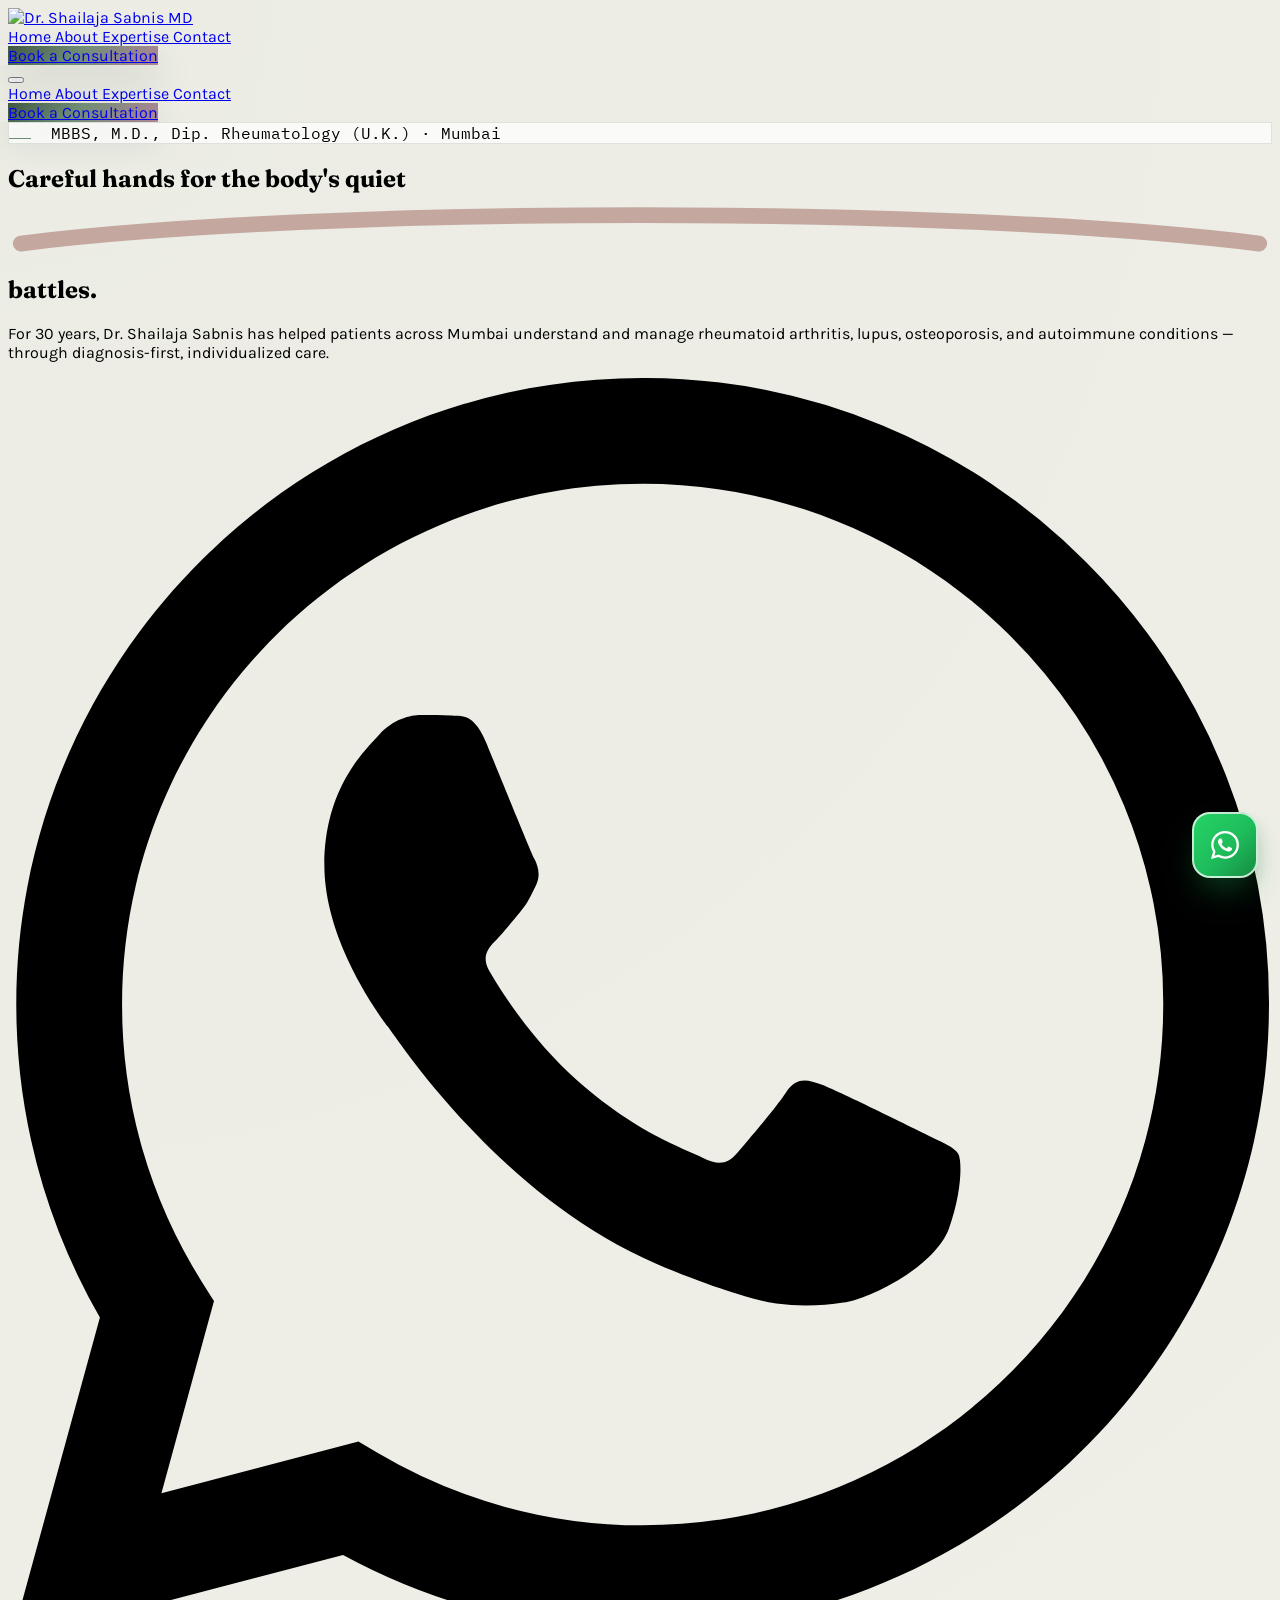
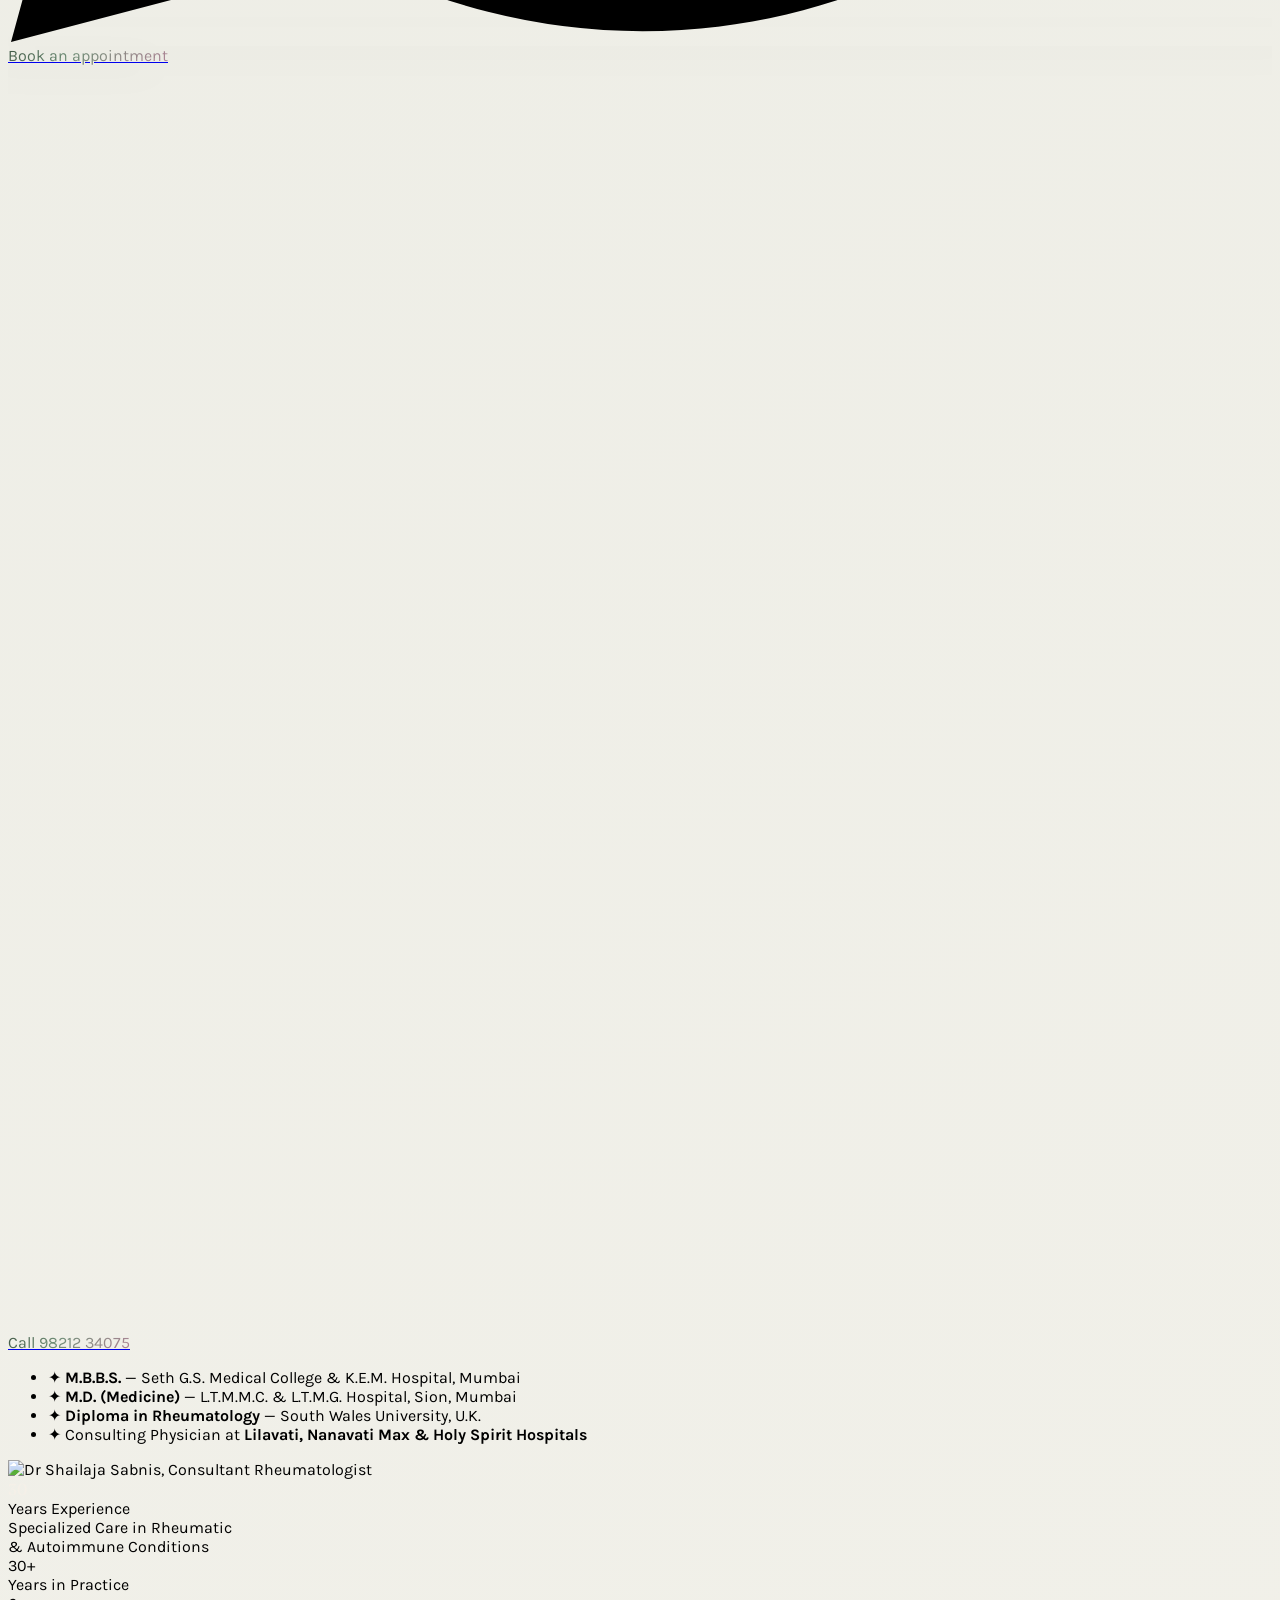
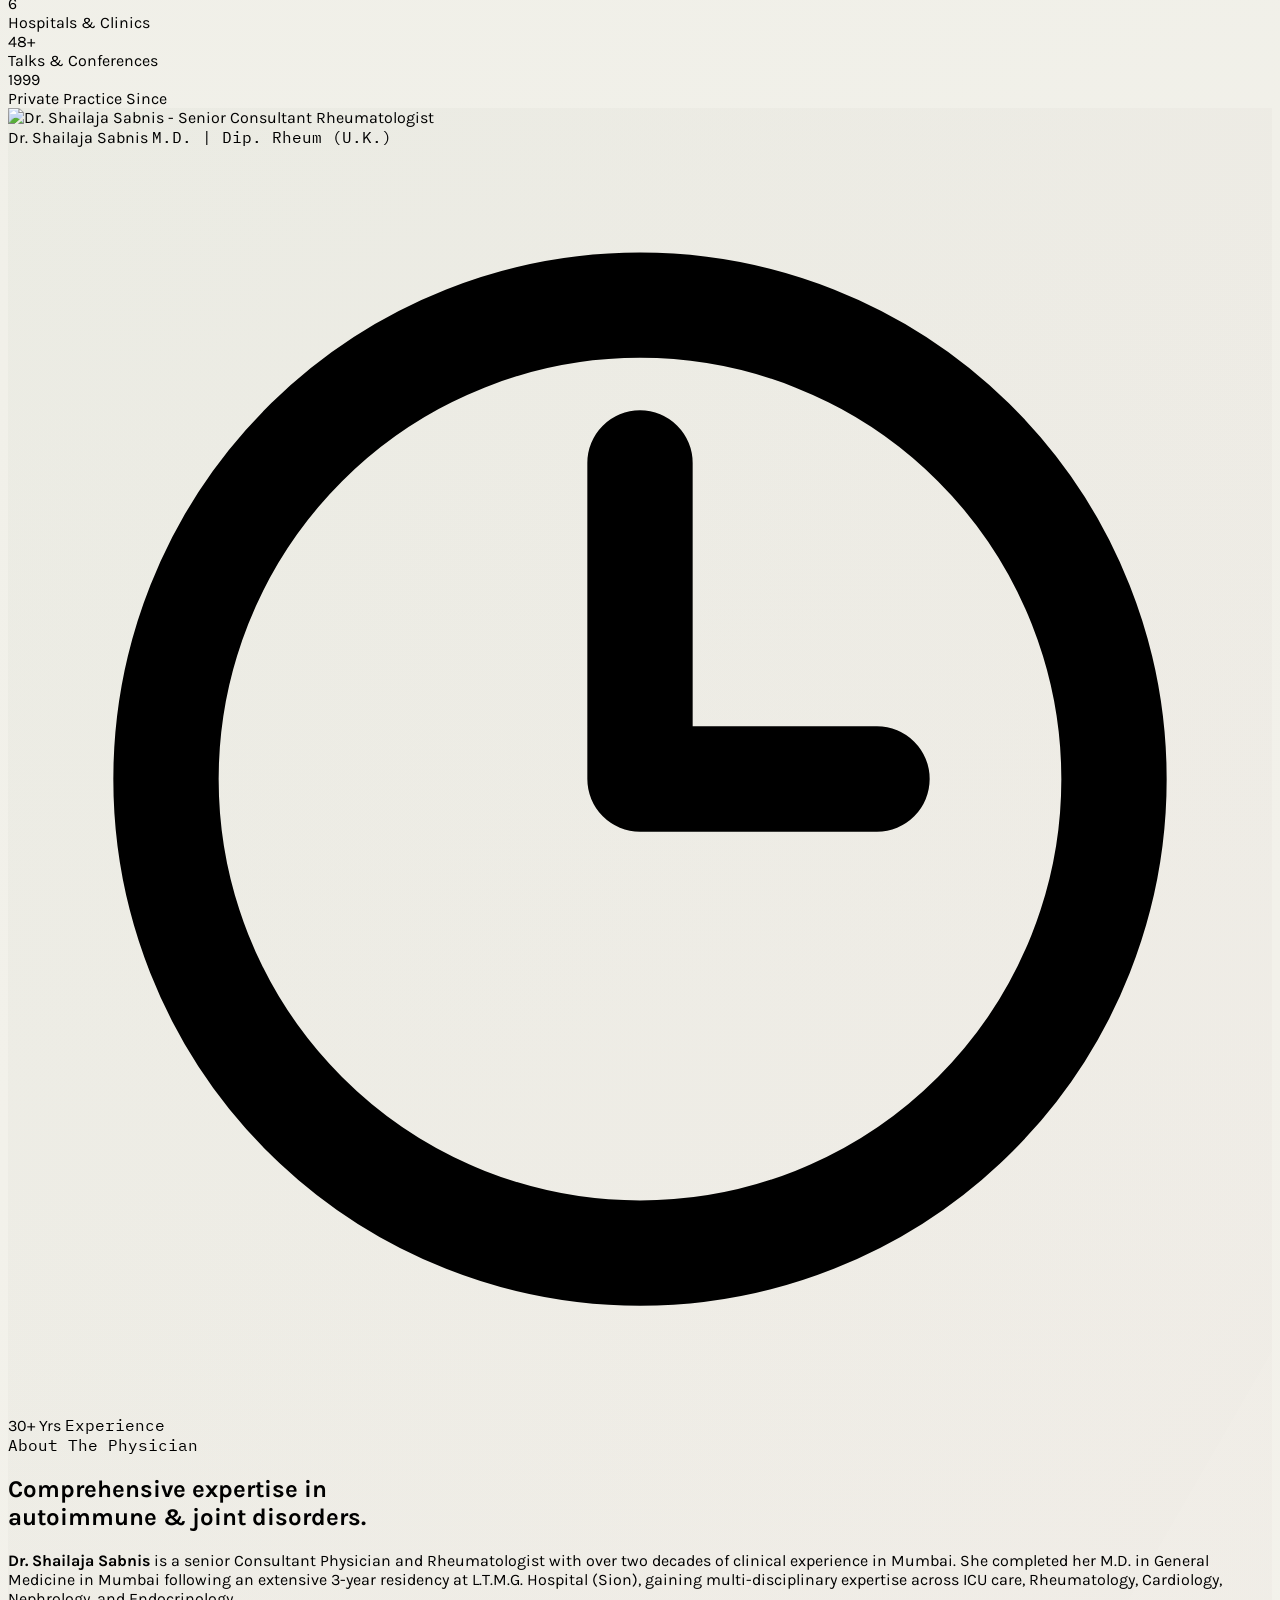
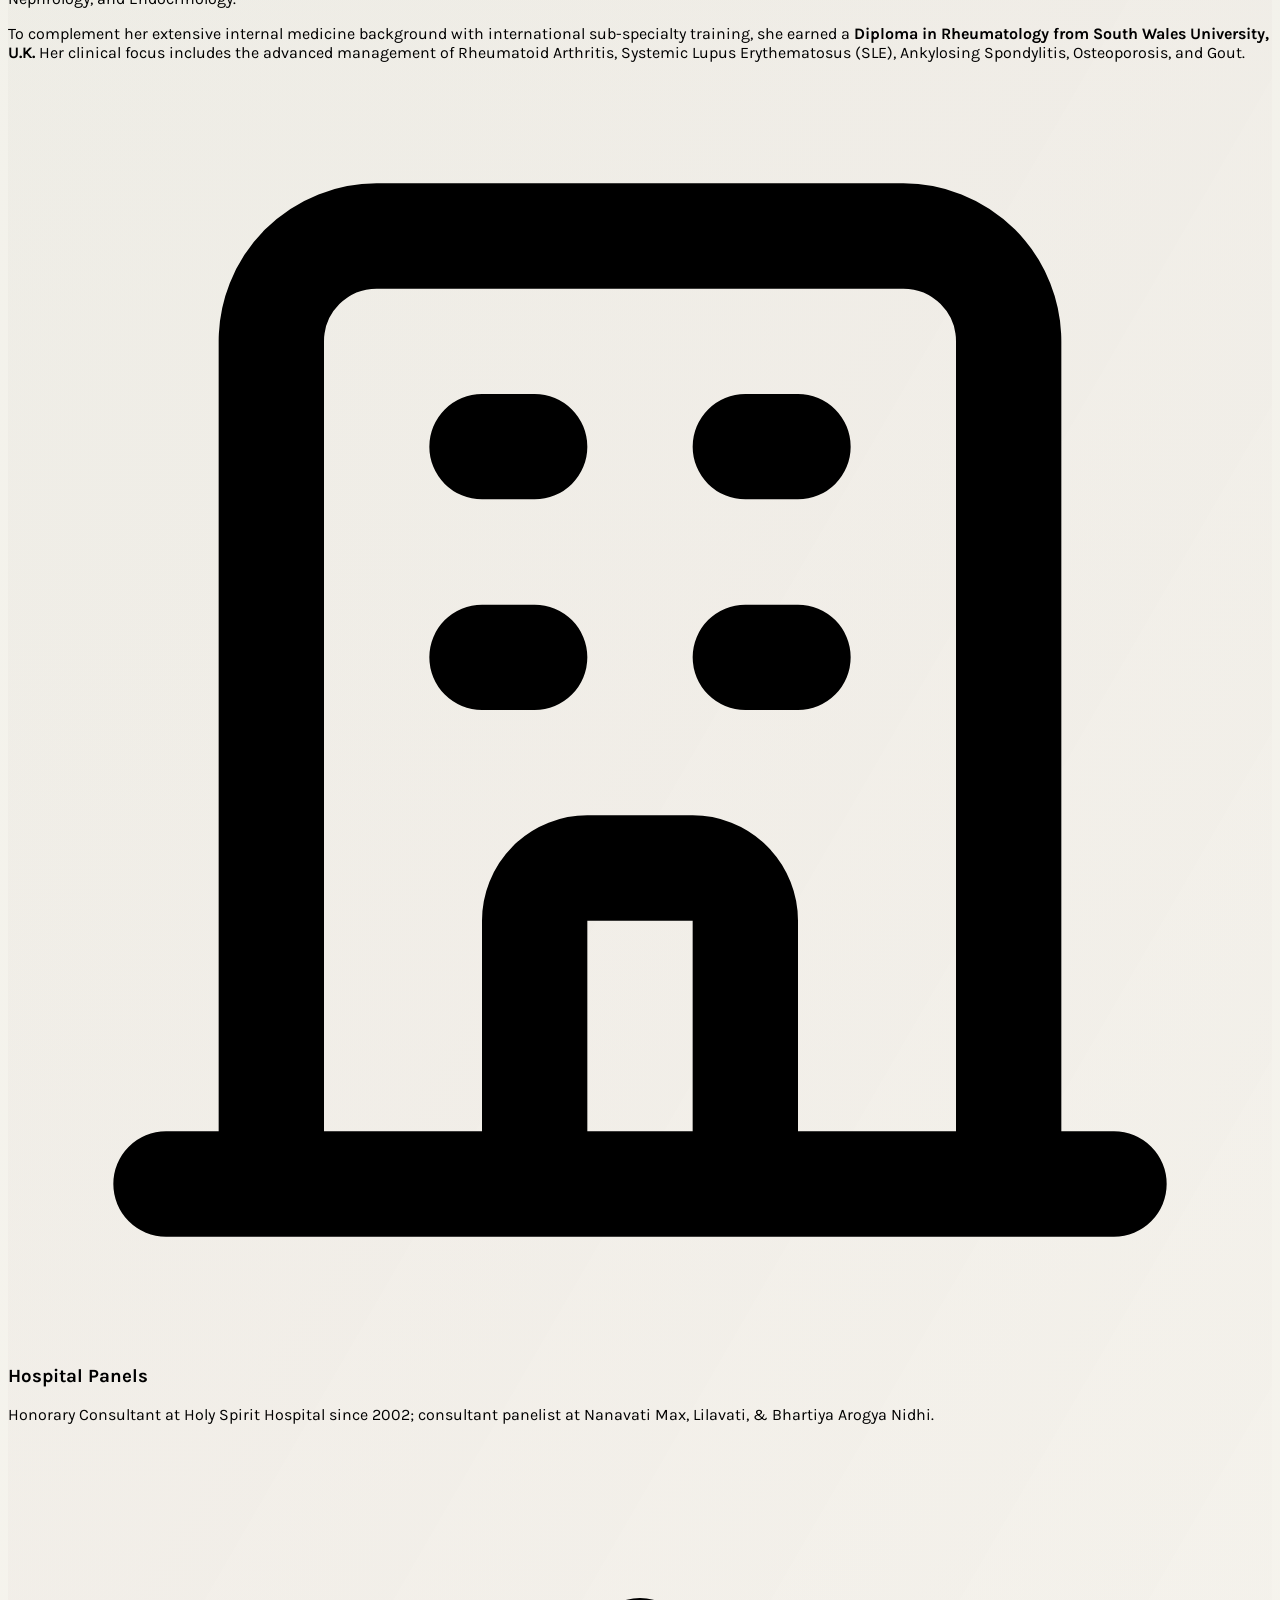
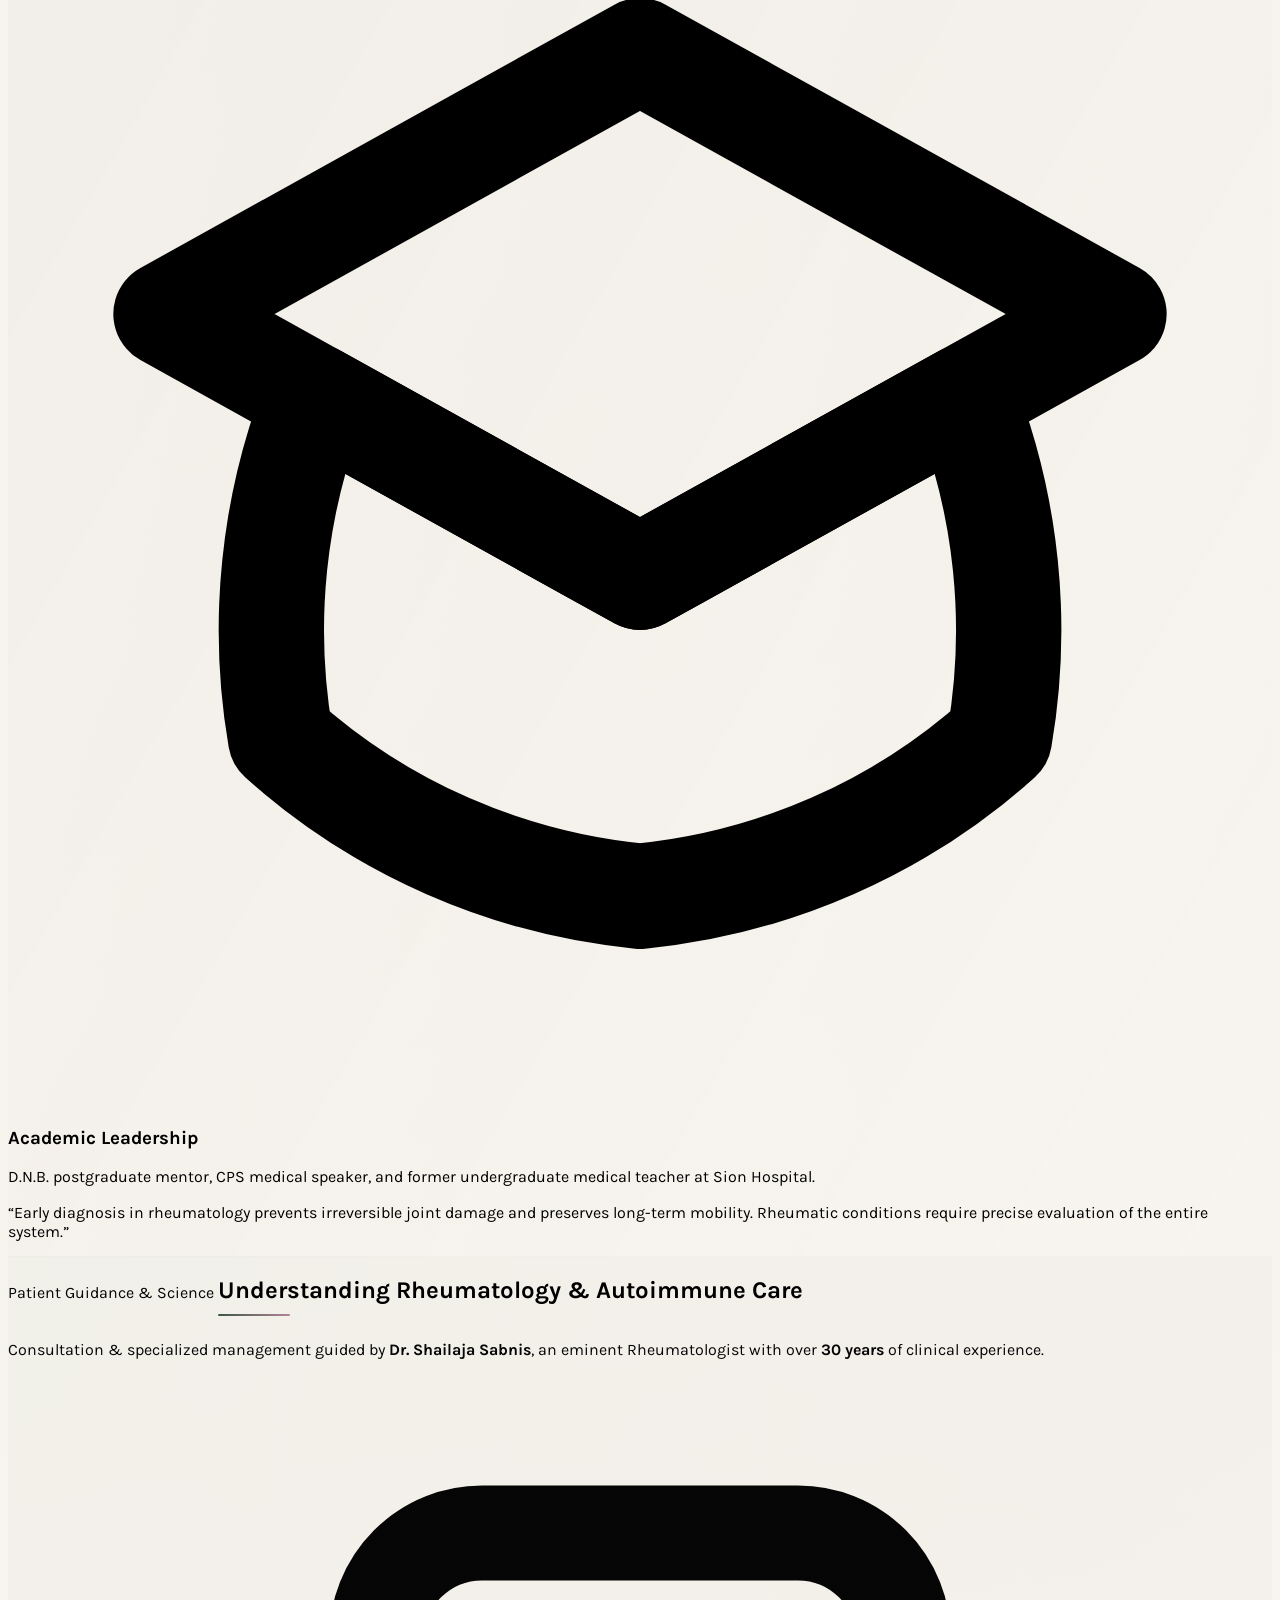
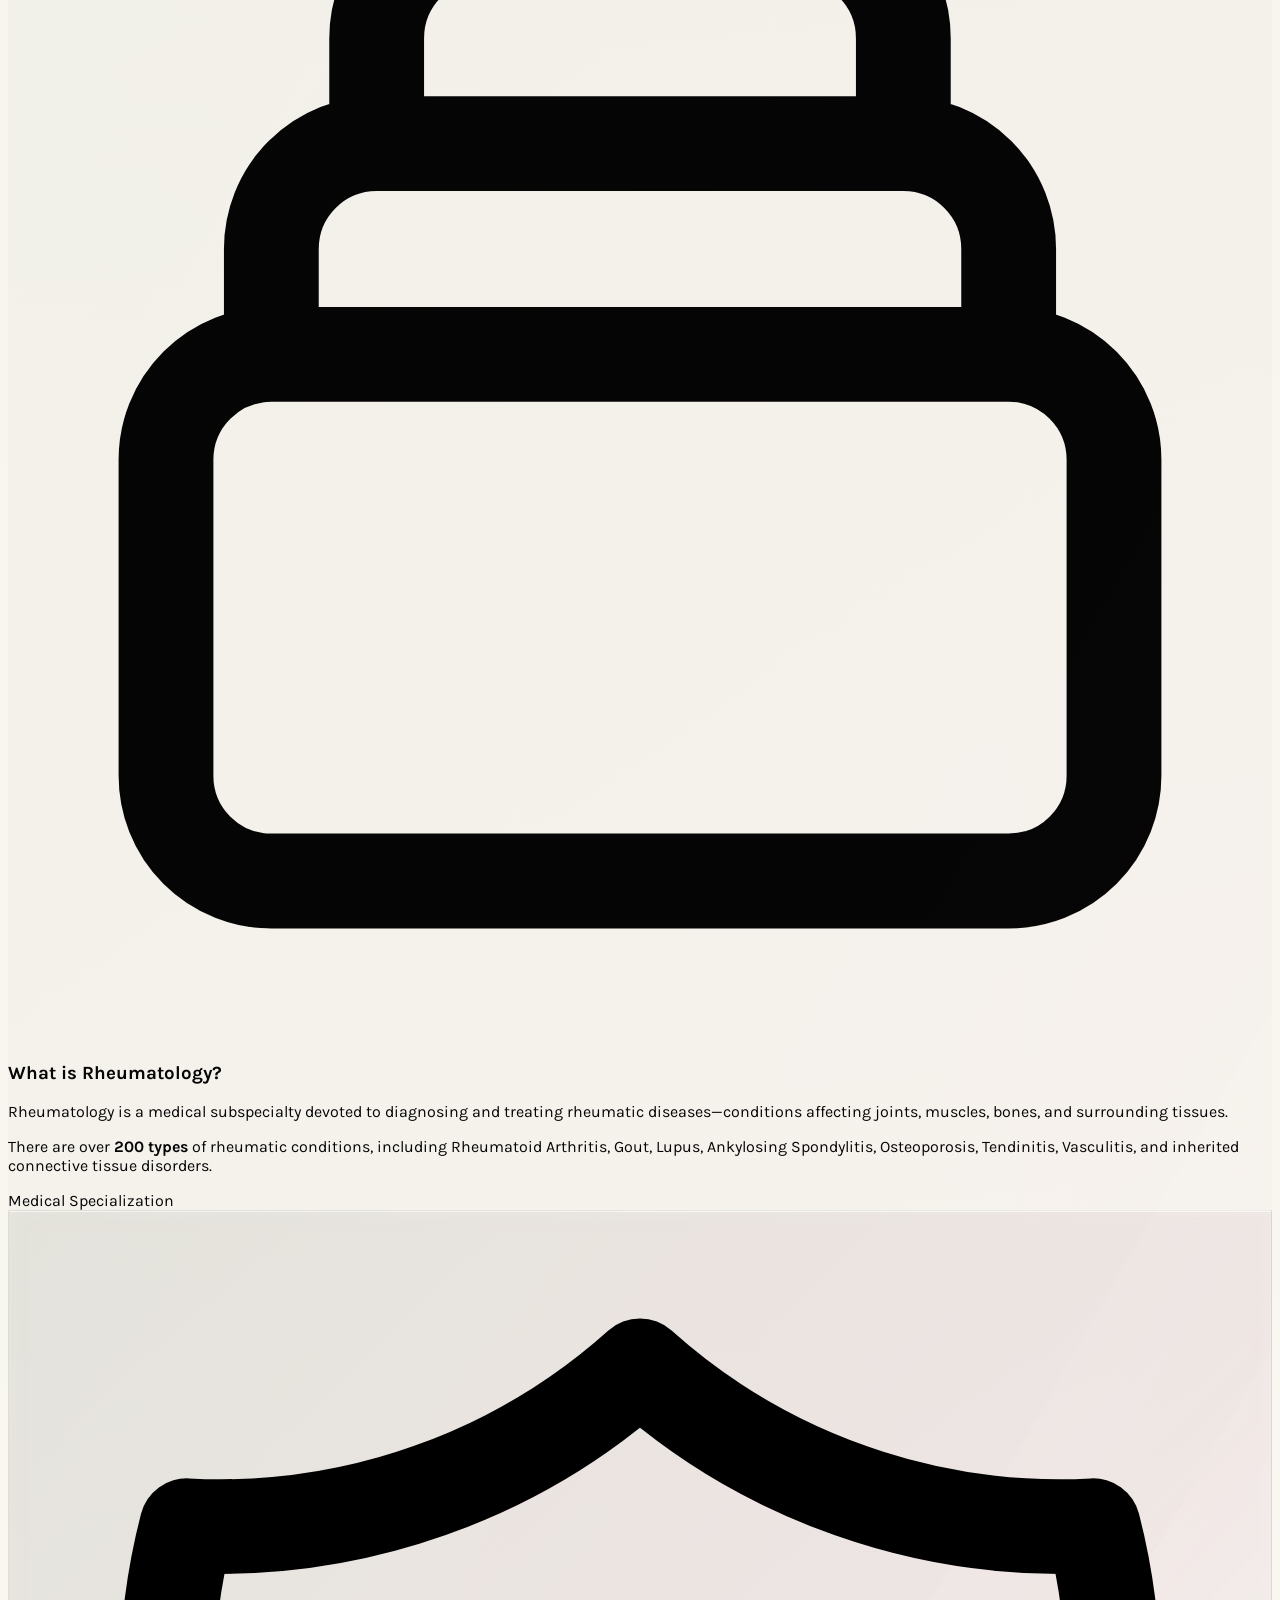
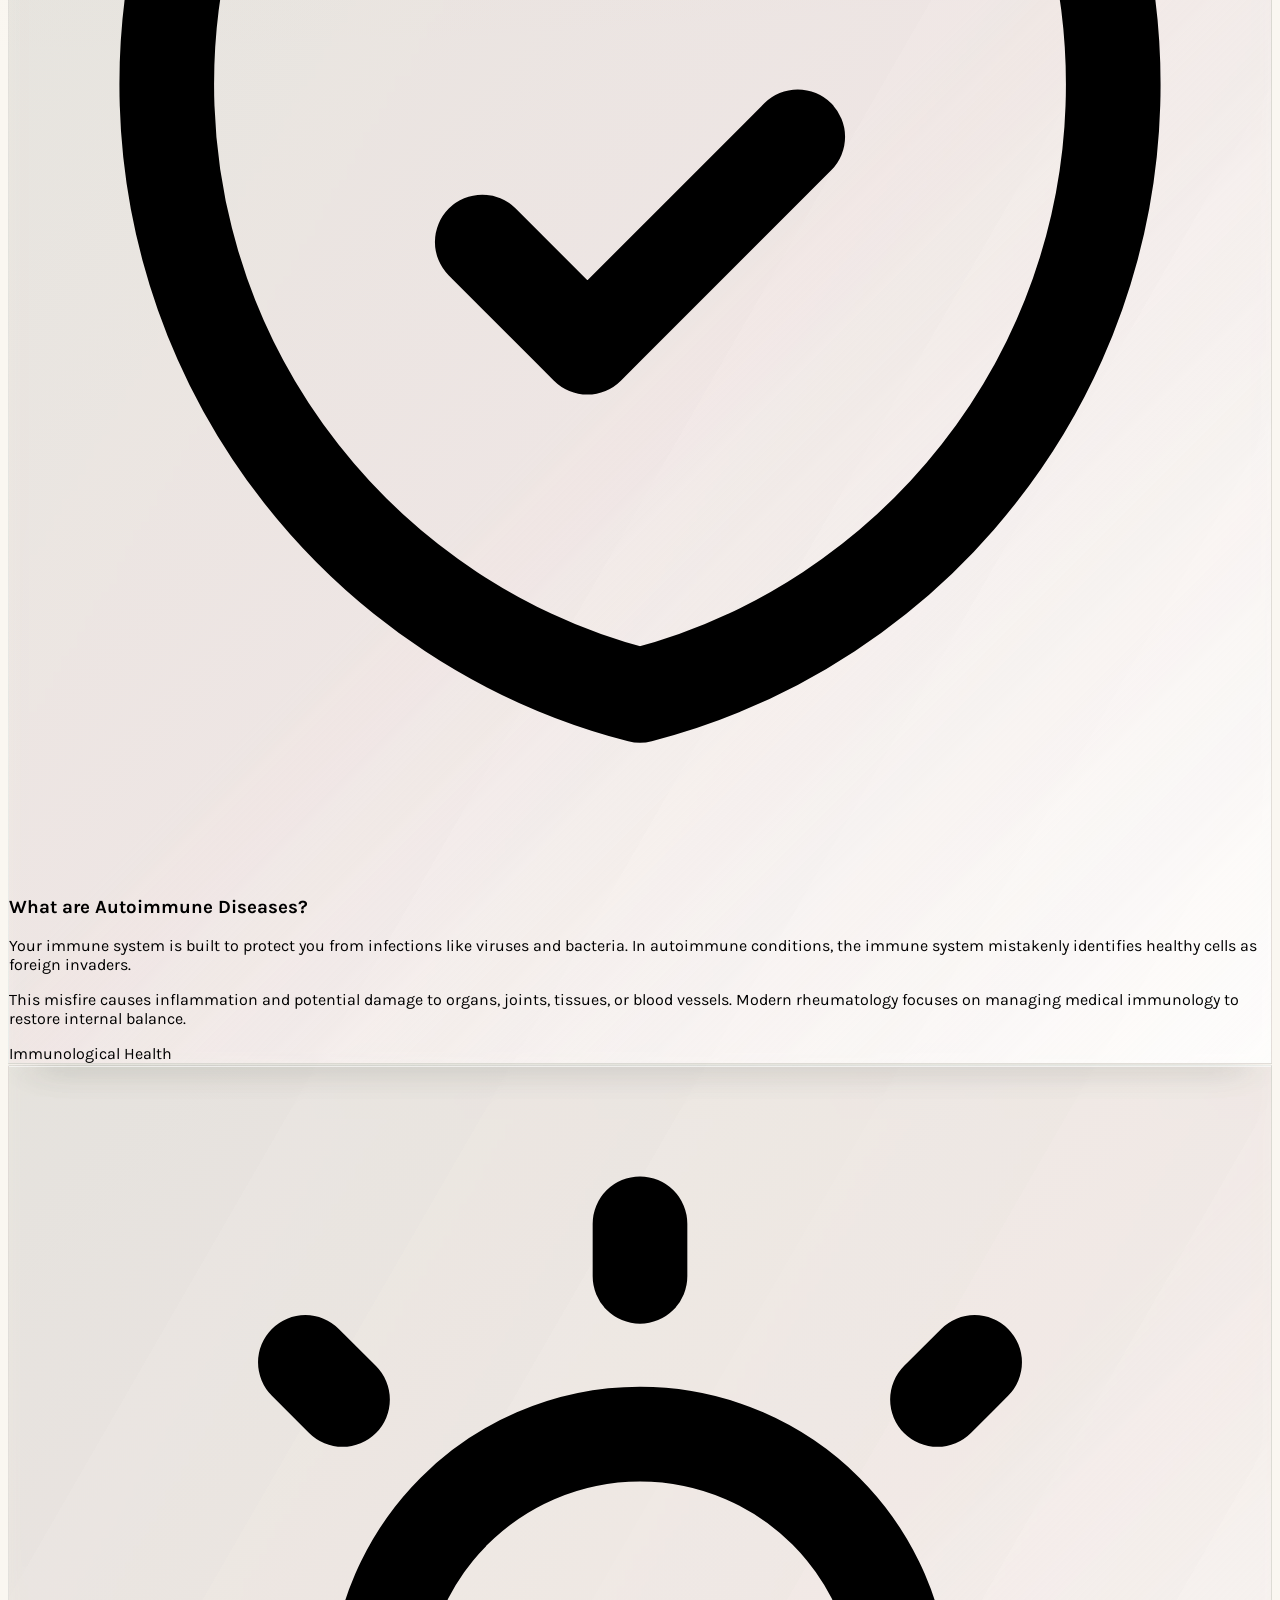
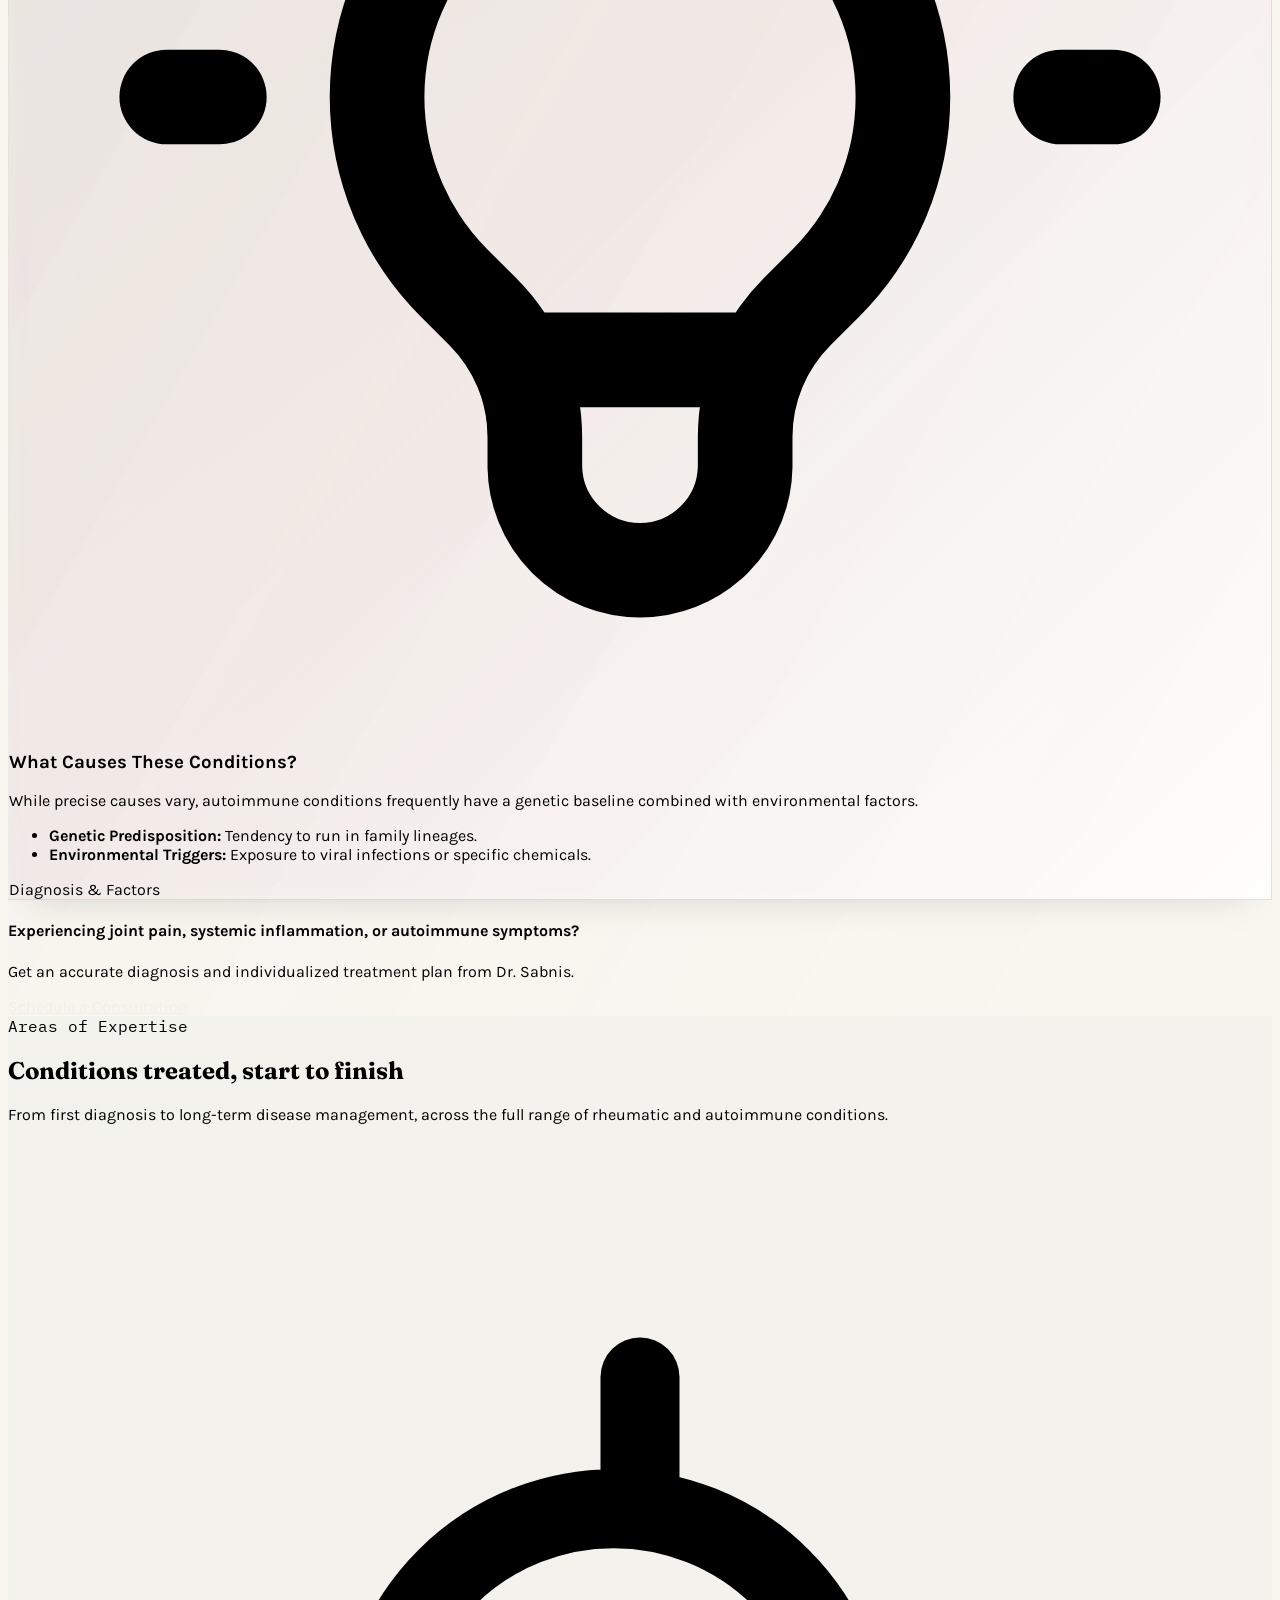
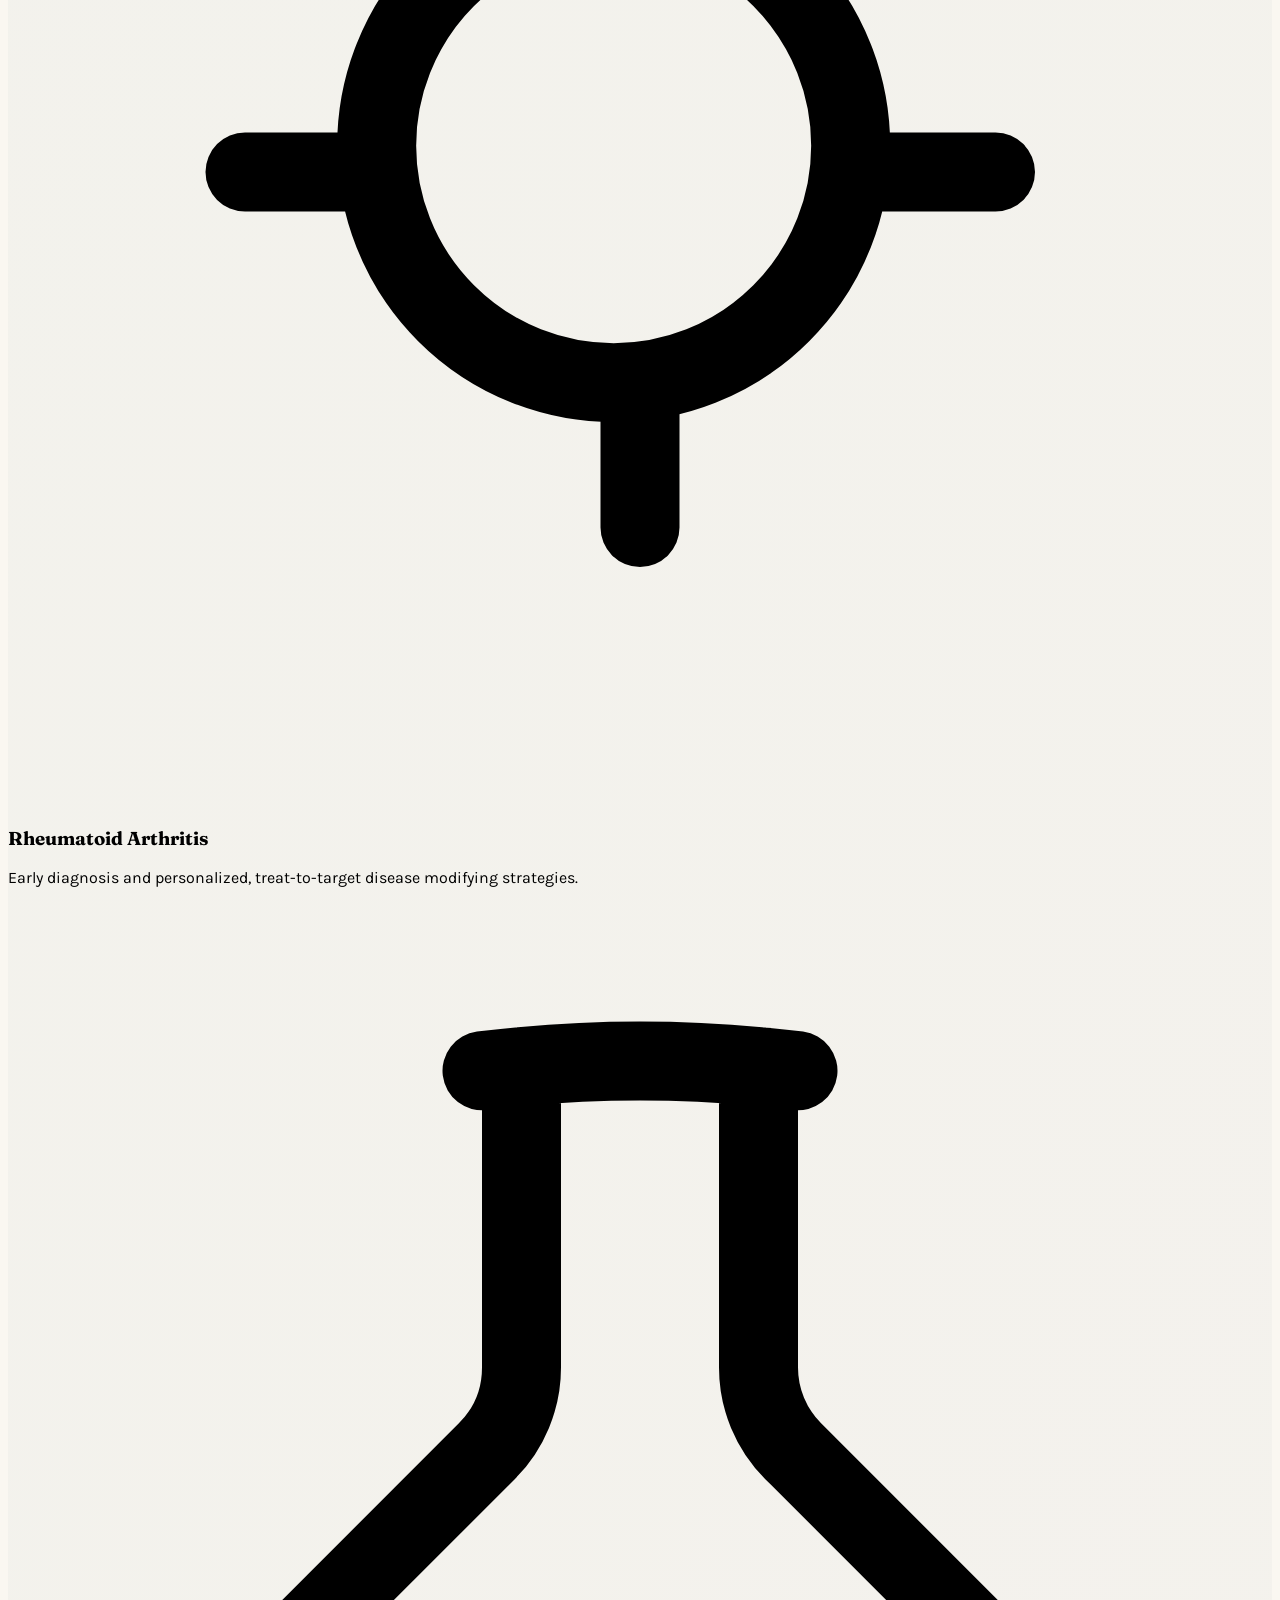
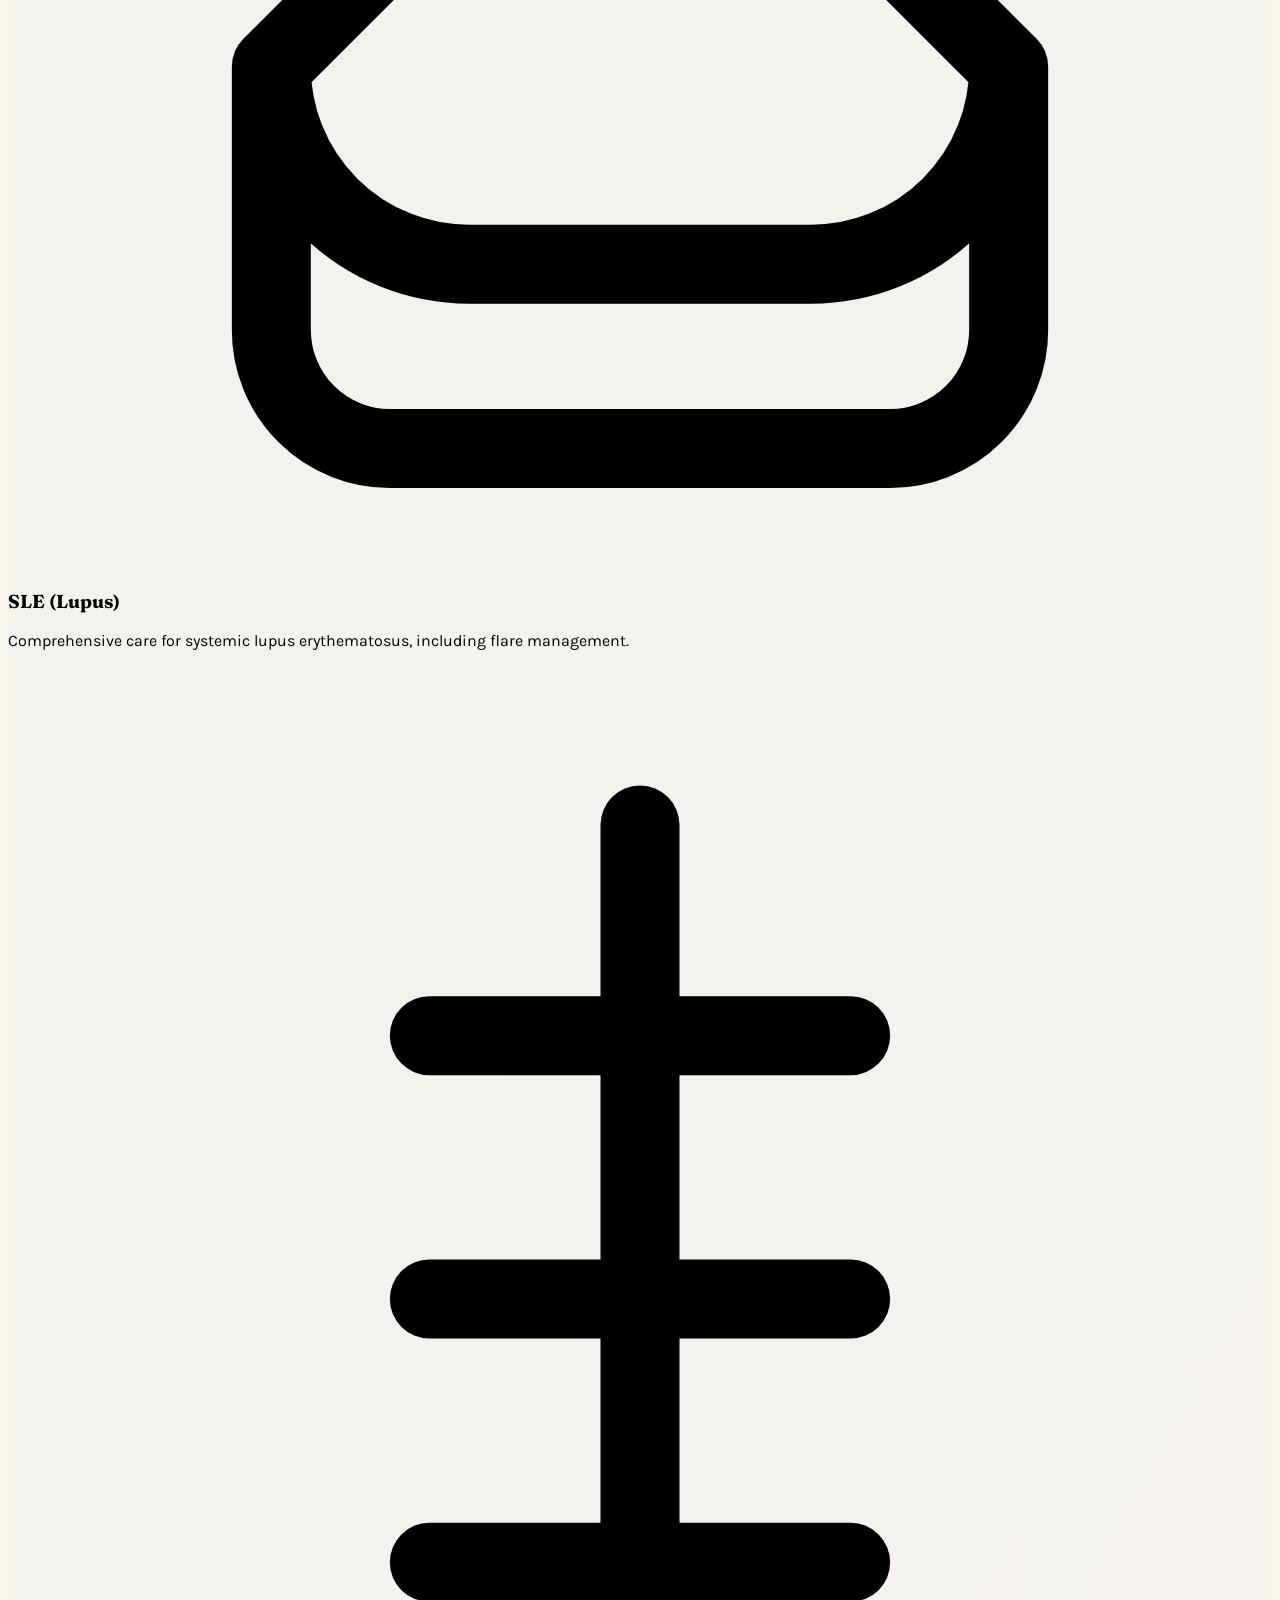
==== index.html @ 11b79a28 "some changes" ====
<!DOCTYPE html>
<html lang="en">
<head>
<meta charset="UTF-8">
<meta name="viewport" content="width=device-width, initial-scale=1.0">
<title>Dr Shailaja Sabnis — Consultant Physician &amp; Rheumatologist, Mumbai</title>
<meta name="description" content="Dr Shailaja Sabnis, MD, Diploma in Rheumatology (Wales, UK) — 27 years treating rheumatoid arthritis, lupus, osteoporosis and autoimmune disease in Mumbai.">
<link rel="preconnect" href="https://fonts.googleapis.com">
<link rel="preconnect" href="https://fonts.gstatic.com" crossorigin>
<link href="https://fonts.googleapis.com/css2?family=Fraunces:ital,opsz,wght@0,9..144,300;0,9..144,450;0,9..144,600;1,9..144,400;1,9..144,500&family=Karla:wght@400;500;600;700&family=IBM+Plex+Mono:wght@400;500&display=swap" rel="stylesheet">
<script src="https://cdn.tailwindcss.com"></script>

<!-- AOS CSS & JS -->
<link rel="stylesheet" href="https://cdnjs.cloudflare.com/ajax/libs/aos/2.3.4/aos.css" />
<script src="https://cdnjs.cloudflare.com/ajax/libs/aos/2.3.4/aos.js"></script>
<script>
  tailwind.config = {
    theme: {
      extend: {
        colors: {
          ivory: '#FAF7F1',
          parchment: { DEFAULT: '#F1E9DB', deep: '#E9DDC8' },
          sage: { DEFAULT: '#6F8D76', deep: '#3F5744', pale: '#DCE6DD' },
          mauve: { DEFAULT: '#B08497', pale: '#EFDFE4' },
          ink: { DEFAULT: '#26302A', soft: '#5B6259' },
          line: '#DDD2BE',
        },
        fontFamily: {
          display: ['Fraunces', 'serif'],
          body: ['Karla', 'sans-serif'],
          mono: ['IBM Plex Mono', 'monospace'],
        },
      }
    }
  }
</script>
<style>
  html { scroll-behavior: smooth; }
  body {
    font-family: 'Karla', sans-serif;
    background:
      radial-gradient(circle at top left, rgba(111,141,118,0.10), transparent 28%),
      radial-gradient(circle at bottom right, rgba(176,132,151,0.10), transparent 24%),
      #faf7f1;
  }
  ::selection { background: rgba(111,141,118,0.24); color: #26302A; }
  .eyebrow::before{content:"";width:22px;height:1px;background:#6F8D76;display:inline-block;margin-right:10px;}
  .nav-link{position:relative;}
  .nav-link::after{content:"";position:absolute;left:0;bottom:-2px;width:0;height:1.5px;background:#B08497;transition:width .25s;}
  .nav-link:hover::after{width:100%;}
  [data-aos] { will-change: transform, opacity; }
  .premium-card {
    background: linear-gradient(135deg, rgba(255,255,255,0.95) 0%, rgba(234,241,236,0.90) 32%, rgba(246,238,242,0.88) 100%);
    box-shadow: 0 20px 50px -28px rgba(38, 48, 42, 0.30);
    border: 1px solid rgba(63,87,68,0.08);
    backdrop-filter: blur(8px);
  }

  .gradient-panel {
    background: linear-gradient(135deg, rgba(63,87,68,0.08), rgba(176,132,151,0.08), rgba(255,255,255,0.8));
    border: 1px solid rgba(63,87,68,0.09);
    box-shadow: inset 0 1px 0 rgba(255,255,255,0.6), 0 18px 38px -26px rgba(63,87,68,0.28);
  }
  .soft-pill {
    border: 1px solid rgba(63,87,68,0.15);
    background: rgba(255,255,255,0.72);
    box-shadow: 0 10px 24px -20px rgba(63,87,68,0.4);
  }
  .premium-section-title {
    position: relative;
    display: inline-block;
  }
  .premium-section-title::after {
    content: "";
    position: absolute;
    left: 0;
    bottom: -12px;
    width: 72px;
    height: 2px;
    background: linear-gradient(90deg, #3F5744, #B08497);
    border-radius: 999px;
  }
  
  /* Expertise Section Animations */
  @keyframes float-1 {
    0% { transform: translate(0, 0) scale(1); }
    33% { transform: translate(40px, -30px) scale(1.2); }
    66% { transform: translate(-20px, 40px) scale(0.8); }
    100% { transform: translate(30px, -20px) scale(1.1); }
  }
  @keyframes float-2 {
    0% { transform: translate(0, 0) scale(1); }
    33% { transform: translate(-30px, 40px) scale(1.1); }
    66% { transform: translate(20px, -30px) scale(0.9); }
    100% { transform: translate(-40px, 20px) scale(1.2); }
  }
  @keyframes float-3 {
    0% { transform: translate(0, 0) scale(1); }
    33% { transform: translate(20px, -40px) scale(0.9); }
    66% { transform: translate(-30px, 20px) scale(1.2); }
    100% { transform: translate(40px, -10px) scale(1); }
  }
  @keyframes float-4 {
    0% { transform: translate(0, 0) scale(1); }
    33% { transform: translate(-40px, 30px) scale(1.1); }
    66% { transform: translate(30px, -20px) scale(0.8); }
    100% { transform: translate(-20px, -30px) scale(1.2); }
  }
  
  .animate-float-1 { animation: float-1 28s ease-in-out infinite alternate; }
  .animate-float-2 { animation: float-2 22s ease-in-out infinite alternate; animation-delay: -3s; }
  .animate-float-3 { animation: float-3 18s ease-in-out infinite alternate; animation-delay: -6s; }
  .animate-float-4 { animation: float-4 24s ease-in-out infinite alternate; animation-delay: -9s; }
  
  .bg-gradient-radial {
    background-image: radial-gradient(circle at 30% 30%, var(--tw-gradient-from), var(--tw-gradient-to));
  }

  .gradient-text {
    background: linear-gradient(135deg, #3F5744 0%, #6F8D76 40%, #B08497 100%);
    -webkit-background-clip: text;
    background-clip: text;
    color: transparent;
    -webkit-text-fill-color: transparent;
  }

  .gradient-button {
    background: linear-gradient(135deg, rgba(63,87,68,1) 0%, rgba(111,141,118,1) 45%, rgba(176,132,151,1) 100%);
    box-shadow: 0 16px 35px rgba(63, 87, 68, 0.18);
    position: relative;
    overflow: hidden;
  }

  .gradient-button::before {
    content: "";
    position: absolute;
    inset: 0;
    background: linear-gradient(120deg, rgba(255,255,255,0.22), transparent 35%, transparent 65%, rgba(255,255,255,0.18));
    transform: translateX(-100%);
    transition: transform 0.7s ease;
  }

  .gradient-button:hover::before {
    transform: translateX(100%);
  }

  .gradient-button:hover {
    filter: brightness(1.04);
    transform: translateY(-2px);
  }

  .section-shell {
    position: relative;
    overflow: hidden;
  }

  .section-shell::before {
    content: "";
    position: absolute;
    inset: 0;
    background: linear-gradient(120deg, rgba(111,141,118,0.04), rgba(176,132,151,0.04), rgba(255,255,255,0));
    pointer-events: none;
  }

  .font-display {
    font-family: 'Fraunces', 'Georgia', serif;
  }
  .font-mono {
    font-family: 'IBM Plex Mono', 'SF Mono', monospace;
  }
  
  /* Stats section */
  .text-ivory { color: #f5f0e8; }
  .shadow-lg { box-shadow: 0 10px 40px -8px rgba(0, 0, 0, 0.15); }
  .hover\:shadow-2xl:hover { box-shadow: 0 25px 60px -12px rgba(0, 0, 0, 0.25); }

  .whatsapp-float {
    position: fixed;
    right: 22px;
    bottom: 22px;
    z-index: 60;
    display: flex;
    align-items: center;
    justify-content: center;
    width: 62px;
    height: 62px;
    border-radius: 18px;
    background: linear-gradient(135deg, #25d366 0%, #1ebc5b 55%, #158c42 100%);
    color: white;
    box-shadow: 0 18px 40px -18px rgba(31, 188, 91, 0.9), 0 10px 18px rgba(0,0,0,0.15);
    border: 2px solid rgba(255,255,255,0.75);
    transition: transform 0.25s ease, box-shadow 0.25s ease, filter 0.25s ease;
    animation: whatsappPulse 2.5s ease-in-out infinite;
  }

  .whatsapp-float:hover {
    transform: translateY(-3px) scale(1.04);
    box-shadow: 0 22px 48px -16px rgba(31, 188, 91, 0.9), 0 12px 22px rgba(0,0,0,0.18);
    filter: brightness(1.04);
  }

  .whatsapp-float:active {
    transform: scale(0.97);
  }

  .whatsapp-float svg {
    width: 28px;
    height: 28px;
  }

  @keyframes whatsappPulse {
    0%, 100% { box-shadow: 0 18px 40px -18px rgba(31, 188, 91, 0.9), 0 0 0 0 rgba(37, 211, 102, 0.4); }
    50% { box-shadow: 0 18px 40px -18px rgba(31, 188, 91, 0.9), 0 0 0 12px rgba(37, 211, 102, 0); }
  }

  @media (max-width: 640px) {
    .whatsapp-float {
      right: 18px;
      bottom: 18px;
      width: 58px;
      height: 58px;
      border-radius: 16px;
    }
  }
</style>
</head>
<body class="bg-ivory text-ink">

<!-- NAV -->
<header id="main-header" class="sticky top-0 z-50 bg-ivory/90 backdrop-blur-md border-b border-line transition-all duration-300">

  <!-- NAV CONTAINER: pl-0 removes left padding on mobile -->
  <nav class="max-w-7xl mx-auto pl-0 pr-4 sm:px-6 md:px-8 py-1 md:py-2 flex items-center justify-between transition-all duration-300">

    <!-- LOGO - FULL HEIGHT (h-24) FLUSH AGAINST THE LEFT EDGE ON MOBILE -->
    <a href="#" class="inline-flex flex-shrink-0 items-center justify-start p-0 m-0">
      <img 
        src="https://ik.imagekit.io/iuiy6mihw/Dr.sabnisLogo.png" 
        alt="Dr. Shailaja Sabnis MD"
        class="h-24 sm:h-24 md:h-20 lg:h-22 w-auto max-w-[calc(100vw-80px)] sm:max-w-[260px] md:max-w-[300px] object-contain block p-0 m-0"
      />
    </a>

    <!-- DESKTOP NAVIGATION -->
    <div class="hidden md:flex items-center gap-8 lg:gap-10 text-base font-semibold text-ink-soft">

      <a 
        class="nav-link hover:text-sage-deep transition-colors duration-200" 
        href="#home"
      >
        Home
      </a>

      <a 
        class="nav-link hover:text-sage-deep transition-colors duration-200" 
        href="#about"
      >
        About
      </a>

      <a 
        class="nav-link hover:text-sage-deep transition-colors duration-200" 
        href="#expertise"
      >
        Expertise
      </a>

      <a 
        class="nav-link hover:text-sage-deep transition-colors duration-200" 
        href="#contact"
      >
        Contact
      </a>

    </div>

    <!-- DESKTOP CTA -->
    <div class="hidden md:block flex-shrink-0">

      <a 
        class="gradient-button inline-flex items-center justify-center text-white text-base font-semibold px-7 py-3 rounded-full shadow-sm hover:shadow-md transition-all duration-300" 
        href="https://wa.me/919821234075?text=Hello%2C%20I%27d%20like%20to%20book%20a%20consultation" 
        target="_blank" 
        rel="noopener"
      >
        Book a Consultation
      </a>

    </div>

    <!-- MOBILE MENU BUTTON -->
    <button 
      id="mobile-menu-btn" 
      type="button" 
      class="md:hidden flex flex-col justify-center items-center w-11 h-11 rounded-lg text-sage-deep hover:bg-sage-deep/5 transition-colors focus:outline-none z-50" 
      aria-label="Toggle navigation menu" 
      aria-expanded="false"
    >

      <span class="w-6 h-0.5 bg-sage-deep rounded-full transition-all duration-300"></span>

      <span class="w-6 h-0.5 bg-sage-deep rounded-full my-1.5 transition-all duration-300"></span>

      <span class="w-6 h-0.5 bg-sage-deep rounded-full transition-all duration-300"></span>

    </button>

  </nav>


  <!-- MOBILE MENU -->
  <div 
    id="mobile-menu" 
    class="hidden md:hidden bg-ivory/95 backdrop-blur-xl border-b border-line px-6 py-5 transition-all duration-300 opacity-0 -translate-y-2"
  >

    <div class="flex flex-col gap-4 text-lg font-semibold text-ink-soft">

      <a 
        class="mobile-nav-link hover:text-sage-deep transition-colors py-1.5" 
        href="#home"
      >
        Home
      </a>

      <a 
        class="mobile-nav-link hover:text-sage-deep transition-colors py-1.5" 
        href="#about"
      >
        About
      </a>

      <a 
        class="mobile-nav-link hover:text-sage-deep transition-colors py-1.5" 
        href="#expertise"
      >
        Expertise
      </a>

      <a 
        class="mobile-nav-link hover:text-sage-deep transition-colors py-1.5" 
        href="#contact"
      >
        Contact
      </a>

      <div class="pt-3 border-t border-line/60 mt-1">

        <a 
          class="mobile-nav-link block w-full text-center gradient-button text-white text-base font-semibold px-6 py-3 rounded-full shadow-sm" 
          href="https://wa.me/919821234075?text=Hello%2C%20I%27d%20like%20to%20book%20a%20consultation" 
          target="_blank" 
          rel="noopener"
        >
          Book a Consultation
        </a>

      </div>

    </div>

  </div>

</header>

<script>
  document.addEventListener('DOMContentLoaded', () => {

    const menuBtn = document.getElementById('mobile-menu-btn');
    const mobileMenu = document.getElementById('mobile-menu');
    const mobileLinks = document.querySelectorAll('.mobile-nav-link');

    let isMenuOpen = false;
    let openScrollPos = 0;
    let isMenuJustOpened = false; // Flag to prevent immediate scroll closure

    function openMenu() {
      isMenuOpen = true;
      isMenuJustOpened = true;
      openScrollPos = window.scrollY;

      menuBtn.setAttribute('aria-expanded', 'true');

      mobileMenu.classList.remove('hidden');

      requestAnimationFrame(() => {
        mobileMenu.classList.remove(
          'opacity-0',
          '-translate-y-2'
        );

        mobileMenu.classList.add(
          'opacity-100',
          'translate-y-0'
        );
      });

      // Allow scroll detection only after 200ms (prevents layout shift micro-scrolls)
      setTimeout(() => {
        isMenuJustOpened = false;
      }, 200);
    }

    function closeMenu() {
      if (!isMenuOpen) return;

      isMenuOpen = false;

      menuBtn.setAttribute('aria-expanded', 'false');

      mobileMenu.classList.remove(
        'opacity-100',
        'translate-y-0'
      );

      mobileMenu.classList.add(
        'opacity-0',
        '-translate-y-2'
      );

      setTimeout(() => {
        if (!isMenuOpen) {
          mobileMenu.classList.add('hidden');
        }
      }, 300);
    }

    menuBtn.addEventListener('click', (e) => {
      e.stopPropagation();

      if (isMenuOpen) {
        closeMenu();
      } else {
        openMenu();
      }
    });

    mobileLinks.forEach(link => {
      link.addEventListener('click', () => {
        closeMenu();
      });
    });

    /* Close menu when user scrolls intentionally */
    window.addEventListener('scroll', () => {

      if (!isMenuOpen || isMenuJustOpened) return;

      const currentScrollY = window.scrollY;
      const scrollDifference = Math.abs(currentScrollY - openScrollPos);

      // Closes menu if user intentionally scrolls more than 80px in either direction
      if (scrollDifference > 80) {
        closeMenu();
      }

    }, { passive: true });

  });
</script>

<!-- HERO - Ultra-Premium Version (Clean Background & Floating Image) -->
<section class="relative overflow-hidden lg:pt-10 min-h-[95vh] flex items-center justify-center bg-ivory" id="home">
  
  <!-- Premium Background Layer -->
  <div class="absolute inset-0 z-0 pointer-events-none">
    <!-- Base Mesh Gradient -->
    <div class="absolute inset-0 bg-[radial-gradient(ellipse_at_top,_var(--tw-gradient-stops))] from-white via-ivory to-parchment/40"></div>
    
    <!-- Multi-Layer Glowing Ambient Orbs -->
    <div class="absolute -top-32 -right-32 w-[700px] h-[700px] rounded-full opacity-50 blur-3xl animate-pulse-slow"
         style="background: radial-gradient(circle, rgba(220, 230, 221, 0.8) 0%, rgba(220, 230, 221, 0) 70%);"></div>
    <div class="absolute -bottom-48 -left-48 w-[600px] h-[600px] rounded-full opacity-40 blur-3xl animate-pulse-slow"
         style="background: radial-gradient(circle, rgba(232, 220, 216, 0.8) 0%, rgba(232, 220, 216, 0) 70%);"></div>
    <div class="absolute top-1/2 left-1/2 -translate-x-1/2 -translate-y-1/2 w-[800px] h-[800px] rounded-full opacity-20 blur-3xl"
         style="background: radial-gradient(circle, rgba(196, 168, 160, 0.4) 0%, transparent 60%);"></div>
  </div>

  <div class="max-w-6xl mx-auto px-6 md:px-8 relative z-10 grid md:grid-cols-[1.1fr_0.9fr] gap-12 md:gap-16 items-center py-16">
    
    <!-- Left Content Column -->
    <div>
      <!-- Premium Eyebrow Badge -->
      <div class="eyebrow inline-flex items-center gap-3 font-mono text-xs uppercase tracking-widest text-sage-deep font-semibold soft-pill backdrop-blur-md px-5 py-2.5 rounded-full shadow-sm hover:shadow-md transition-all duration-300" 
           data-aos="fade-up" data-aos-duration="600">
        <span class="relative flex h-2.5 w-2.5">
          <span class="animate-ping absolute inline-flex h-full w-full rounded-full bg-sage-deep opacity-75"></span>
          <span class="relative inline-flex rounded-full h-2.5 w-2.5 bg-sage-deep"></span>
        </span>
        MBBS, M.D., Dip. Rheumatology (U.K.) · Mumbai
      </div>
      
      <!-- Headline -->
      <h1 class="font-display font-normal text-sage-deep leading-[1.15] text-4xl sm:text-5xl md:text-6xl lg:text-7xl mt-6 mb-6 tracking-tight" 
          data-aos="fade-up" data-aos-duration="600" data-aos-delay="100">
        Careful hands for the body's 
        <span class="italic font-light text-mauve relative inline-block">
          quiet
          <svg class="absolute -bottom-2 left-0 w-full overflow-visible" viewBox="0 0 200 12" fill="none" xmlns="http://www.w3.org/2000/svg">
            <path d="M2 8C50 2 150 2 198 8" stroke="#C4A8A0" stroke-width="2.5" stroke-linecap="round"/>
          </svg>
        </span> 
        battles.
      </h1>
      
      <!-- Description -->
      <p class="text-lg text-ink-soft/90 max-w-lg leading-relaxed mb-10 font-sans" 
         data-aos="fade-up" data-aos-duration="600" data-aos-delay="150">
        For <span class="font-semibold text-sage-deep underline decoration-mauve/40 underline-offset-4">30 years</span>, Dr. Shailaja Sabnis has helped patients across Mumbai understand and manage rheumatoid arthritis, lupus, osteoporosis, and autoimmune conditions — through diagnosis-first, individualized care.
      </p>
      
      <!-- Call to Action Buttons -->
      <div class="flex flex-wrap gap-4 mb-12" data-aos="fade-up" data-aos-duration="600" data-aos-delay="200">
        <a class="inline-flex items-center gap-3 border border-[#dfe8df] bg-white/80 backdrop-blur-sm font-semibold text-sm px-8 py-4 rounded-full shadow-lg shadow-sage-deep/10 hover:shadow-2xl hover:-translate-y-1 transition-all duration-300 group" 
           href="https://wa.me/919821234075?text=Hello%2C%20I%27d%20like%20to%20book%20a%20consultation" target="_blank" rel="noopener">
          <svg class="w-5 h-5 fill-current text-sage-deep group-hover:scale-110 transition-transform duration-300" viewBox="0 0 24 24">
            <path d="M17.472 14.382c-.297-.149-1.758-.867-2.03-.967-.273-.099-.471-.148-.67.15-.197.297-.767.966-.94 1.164-.173.199-.347.223-.644.075-.297-.15-1.255-.463-2.39-1.475-.883-.788-1.48-1.761-1.653-2.059-.173-.297-.018-.458.13-.606.134-.133.298-.347.446-.52.149-.174.198-.298.298-.497.099-.198.05-.371-.025-.52-.075-.149-.669-1.612-.916-2.207-.242-.579-.487-.5-.669-.51-.173-.008-.371-.01-.57-.01-.198 0-.52.074-.792.372-.272.297-1.04 1.016-1.04 2.479 0 1.462 1.065 2.875 1.213 3.074.149.198 2.096 3.2 5.077 4.487.709.306 1.262.489 1.694.625.712.227 1.36.195 1.871.118.571-.085 1.758-.719 2.006-1.413.248-.694.248-1.289.173-1.413-.074-.124-.272-.198-.57-.347m-5.421 7.403h-.004a9.87 9.87 0 01-5.031-1.378l-.361-.214-3.741.982.998-3.648-.235-.374a9.86 9.86 0 01-1.51-5.26c.001-5.45 4.436-9.884 9.888-9.884 2.64 0 5.122 1.03 6.988 2.898a9.825 9.825 0 012.893 6.994c-.003 5.45-4.437 9.884-9.885 9.884m8.413-18.297A11.815 11.815 0 0012.05 0C5.495 0 .16 5.335.157 11.892c0 2.096.547 4.142 1.588 5.945L.057 24l6.305-1.654a11.882 11.882 0 005.683 1.448h.005c6.554 0 11.89-5.335 11.893-11.893a11.821 11.821 0 00-3.48-8.413z"/>
          </svg>
          <span class="gradient-text">Book an appointment</span>
        </a>
        <a class="inline-flex items-center gap-3 border border-sage-deep/30 bg-white/35 backdrop-blur-sm text-sage-deep font-semibold text-sm px-8 py-4 rounded-full hover:bg-white hover:-translate-y-1 transition-all duration-300 group" 
           href="tel:+919821234075">
          <svg class="w-5 h-5 stroke-current text-sage-deep transition-colors" viewBox="0 0 24 24" fill="none" stroke-width="2" stroke-linecap="round" stroke-linejoin="round">
            <path d="M22 16.92v3a2 2 0 01-2.18 2 19.79 19.79 0 01-8.63-3.07 19.5 19.5 0 01-6-6 19.79 19.79 0 01-3.07-8.67A2 2 0 014.11 2h3a2 2 0 012 1.72 12.84 12.84 0 00.7 2.81 2 2 0 01-.45 2.11L8.09 9.91a16 16 0 006 6l1.27-1.27a2 2 0 012.11-.45 12.84 12.84 0 002.81.7A2 2 0 0122 16.92z"/>
          </svg>
          <span class="gradient-text">Call 98212 34075</span>
        </a>
      </div>
      
      <!-- Key Credentials List -->
      <ul class="space-y-3.5 text-sm text-ink-soft/85 border-t border-line/50 pt-8">
        <li class="flex gap-3.5 items-center" data-aos="fade-up" data-aos-duration="600" data-aos-delay="225">
          <span class="w-6 h-6 rounded-full bg-mauve/15 text-mauve flex items-center justify-center text-xs font-serif shrink-0">✦</span>
          <span><strong class="font-semibold text-sage-deep">M.B.B.S.</strong> — Seth G.S. Medical College &amp; K.E.M. Hospital, Mumbai</span>
        </li>
        <li class="flex gap-3.5 items-center" data-aos="fade-up" data-aos-duration="600" data-aos-delay="250">
          <span class="w-6 h-6 rounded-full bg-mauve/15 text-mauve flex items-center justify-center text-xs font-serif shrink-0">✦</span>
          <span><strong class="font-semibold text-sage-deep">M.D. (Medicine)</strong> — L.T.M.M.C. &amp; L.T.M.G. Hospital, Sion, Mumbai</span>
        </li>
        <li class="flex gap-3.5 items-center" data-aos="fade-up" data-aos-duration="600" data-aos-delay="300">
          <span class="w-6 h-6 rounded-full bg-mauve/15 text-mauve flex items-center justify-center text-xs font-serif shrink-0">✦</span>
          <span><strong class="font-semibold text-sage-deep">Diploma in Rheumatology</strong> — South Wales University, U.K.</span>
        </li>
        <li class="flex gap-3.5 items-center" data-aos="fade-up" data-aos-duration="600" data-aos-delay="350">
          <span class="w-6 h-6 rounded-full bg-mauve/15 text-mauve flex items-center justify-center text-xs font-serif shrink-0">✦</span>
          <span>Consulting Physician at <strong class="font-semibold text-sage-deep">Lilavati, Nanavati Max &amp; Holy Spirit Hospitals</strong></span>
        </li>
      </ul>
    </div>
    
    <!-- Right Image Section with Floating Card & Continuous Up/Down Motion -->
    <div class="relative animate-float-slow" data-aos="fade-left" data-aos-duration="800" data-aos-delay="150">
      
      <!-- Ambient Glow Behind Image -->
      <div class="absolute inset-0 bg-gradient-to-tr from-mauve/20 to-sage-deep/20 rounded-[36px] blur-2xl transform scale-95 -z-10"></div>

      <!-- Main Image Container -->
      <div class="relative rounded-[32px] overflow-hidden shadow-2xl border border-white/60 bg-white/40 backdrop-blur-sm p-2 group">
        <div class="rounded-[26px] overflow-hidden relative aspect-[4/5]">
          <img class="object-cover object-top w-full h-full group-hover:scale-105 transition-transform duration-1000 ease-out"
               src="https://drshailajasabnis.in/media/shop-148/dr-shailaja-sabnis/dr-shailaja-sabnis-980039.jpg" 
               alt="Dr Shailaja Sabnis, Consultant Rheumatologist">
          <div class="absolute inset-0 bg-gradient-to-t from-sage-deep/20 via-transparent to-transparent opacity-60"></div>
        </div>
      </div>
      
      <!-- Floating Experience Glass Badge -->
      <div class="absolute -bottom-6 -left-6 bg-white/85 backdrop-blur-md border border-white/80 rounded-2xl p-5 shadow-2xl flex items-center gap-4 hover:-translate-y-1 transition-transform duration-300" 
           data-aos="zoom-in" data-aos-duration="600" data-aos-delay="400">
        <div class="w-14 h-14 rounded-xl bg-gradient-to-br from-sage-deep to-sage-deep/90 text-ivory flex items-center justify-center font-display text-2xl font-bold shadow-md shadow-sage-deep/30">
          30
        </div>
        <div>
          <div class="text-xs font-bold text-sage-deep uppercase tracking-wider">Years Experience</div>
          <div class="text-xs text-ink-soft/80 leading-snug mt-0.5">
            Specialized Care in Rheumatic<br>&amp; Autoimmune Conditions
          </div>
        </div>
      </div>
      
      <!-- Decorative Frame Accents -->
      <div class="absolute -top-4 -right-4 w-12 h-12 border-t-2 border-r-2 border-mauve/40 rounded-tr-2xl pointer-events-none"></div>
      <div class="absolute -bottom-4 -left-4 w-12 h-12 border-b-2 border-l-2 border-mauve/40 rounded-bl-2xl pointer-events-none"></div>
    </div>
    
  </div>
</section>

<!-- Component Specific Animations -->
<style>
  /* Continuous Up/Down Floating Animation for Image Container */
  .animate-float-slow {
    animation: floatUpDown 6s infinite ease-in-out;
  }

  @keyframes floatUpDown {
    0%, 100% {
      transform: translateY(0px);
    }
    50% {
      transform: translateY(-16px);
    }
  }

  @keyframes pulse-slow {
    0%, 100% { opacity: 0.4; transform: scale(1); }
    50% { opacity: 0.6; transform: scale(1.05); }
  }

  .animate-pulse-slow {
    animation: pulse-slow 8s infinite ease-in-out;
  }
</style>

<!-- STATS SECTION - Minimalist Executive Bar (Ivory Theme) -->
<section class="py-10 sm:py-12 px-4 sm:px-6 md:px-8 bg-ivory border-y border-[#1e3a2f]/10 relative overflow-hidden" id="stats-section">
  <div class="max-w-6xl mx-auto">
    
    <!-- Mobile: 2x2 Grid with Clean Spacing | Desktop: 4 Columns with Subtle Dividers -->
    <div class="grid grid-cols-2 lg:grid-cols-4 gap-x-4 gap-y-8 sm:gap-8 lg:gap-4 divide-y-0 lg:divide-x divide-[#1e3a2f]/15">
      
      <!-- STAT 1: Experience -->
      <div class="flex flex-col items-center text-center px-2">
        <div class="flex items-baseline justify-center min-h-[44px] sm:min-h-[52px]">
          <span class="font-serif text-3xl sm:text-4xl lg:text-5xl font-medium text-[#1e3a2f] tracking-tight" id="stat1">
            0
          </span>
        </div>
        <div class="h-0.5 w-6 bg-[#1e3a2f]/30 my-2 rounded-full"></div>
        <span class="text-[11px] sm:text-xs uppercase tracking-[0.18em] text-[#1e3a2f]/70 font-semibold max-w-[140px] leading-snug">
          Years in Practice
        </span>
      </div>

      <!-- STAT 2: Hospitals -->
      <div class="flex flex-col items-center text-center px-2">
        <div class="flex items-baseline justify-center min-h-[44px] sm:min-h-[52px]">
          <span class="font-serif text-3xl sm:text-4xl lg:text-5xl font-medium text-[#1e3a2f] tracking-tight" id="stat2">
            0
          </span>
        </div>
        <div class="h-0.5 w-6 bg-[#1e3a2f]/30 my-2 rounded-full"></div>
        <span class="text-[11px] sm:text-xs uppercase tracking-[0.18em] text-[#1e3a2f]/70 font-semibold max-w-[140px] leading-snug">
          Hospitals &amp; Clinics
        </span>
      </div>

      <!-- STAT 3: Academic/Talks -->
      <div class="flex flex-col items-center text-center px-2">
        <div class="flex items-baseline justify-center min-h-[44px] sm:min-h-[52px]">
          <span class="font-serif text-3xl sm:text-4xl lg:text-5xl font-medium text-[#1e3a2f] tracking-tight" id="stat3">
            0
          </span>
        </div>
        <div class="h-0.5 w-6 bg-[#1e3a2f]/30 my-2 rounded-full"></div>
        <span class="text-[11px] sm:text-xs uppercase tracking-[0.18em] text-[#1e3a2f]/70 font-semibold max-w-[140px] leading-snug">
          Talks &amp; Conferences
        </span>
      </div>

      <!-- STAT 4: Established Practice -->
      <div class="flex flex-col items-center text-center px-2">
        <div class="flex items-baseline justify-center min-h-[44px] sm:min-h-[52px]">
          <span class="font-serif text-3xl sm:text-4xl lg:text-5xl font-medium text-[#1e3a2f] tracking-tight" id="stat4">
            0
          </span>
        </div>
        <div class="h-0.5 w-6 bg-[#1e3a2f]/30 my-2 rounded-full"></div>
        <span class="text-[11px] sm:text-xs uppercase tracking-[0.18em] text-[#1e3a2f]/70 font-semibold max-w-[140px] leading-snug">
          Private Practice Since
        </span>
      </div>

    </div>
  </div>
</section>

<script>
  (function() {
    'use strict';

    const statElements = [
      { id: 'stat1', target: 30, suffix: '+' },
      { id: 'stat2', target: 6, suffix: '' },
      { id: 'stat3', target: 48, suffix: '+' },
      { id: 'stat4', target: 1999, suffix: '' }
    ];

    const DURATION = 2000;
    const activeAnimations = new Map();
    let hasAnimated = false;

    function resetStats() {
      statElements.forEach((item) => {
        const el = document.getElementById(item.id);
        if (el) el.textContent = '0';
      });
    }

    function animateSingleStat(item, delay = 0) {
      const el = document.getElementById(item.id);
      if (!el) return;

      // Cancel any ongoing frame for this element
      if (activeAnimations.has(item.id)) {
        cancelAnimationFrame(activeAnimations.get(item.id));
      }

      let startTime = null;

      function updateCounter(timestamp) {
        if (!startTime) startTime = timestamp + delay;
        const elapsed = timestamp - startTime;

        if (elapsed < 0) {
          activeAnimations.set(item.id, requestAnimationFrame(updateCounter));
          return;
        }

        const progress = Math.min(elapsed / DURATION, 1);
        const eased = 1 - Math.pow(1 - progress, 3); // Ease Out Cubic
        const currentValue = Math.round(eased * item.target);

        if (item.suffix) {
          el.innerHTML = currentValue + `<span class="text-xl sm:text-2xl font-light text-[#1e3a2f]/70 ml-0.5">${item.suffix}</span>`;
        } else {
          el.textContent = currentValue;
        }

        if (progress < 1) {
          activeAnimations.set(item.id, requestAnimationFrame(updateCounter));
        } else {
          activeAnimations.delete(item.id);
        }
      }

      activeAnimations.set(item.id, requestAnimationFrame(updateCounter));
    }

    function triggerAllAnimations() {
      statElements.forEach((item, index) => {
        animateSingleStat(item, index * 100);
      });
    }

    // IntersectionObserver to detect when section comes into viewport (works seamlessly on mobile scroll)
    const section = document.getElementById('stats-section');
    if (section && 'IntersectionObserver' in window) {
      const observer = new IntersectionObserver((entries) => {
        entries.forEach((entry) => {
          if (entry.isIntersecting) {
            triggerAllAnimations();
          } else {
            resetStats(); // Reset to 0 when user scrolls out so it re-animates on return
          }
        });
      }, {
        threshold: 0.25 // Triggers when 25% of the section is visible
      });

      observer.observe(section);
    } else {
      // Fallback for older browsers
      triggerAllAnimations();
    }

  })();
</script>

<!-- Custom Animation Keyframes & Gradient Utilities -->
<style>
  @keyframes floatSlow {
    0%, 100% { transform: translateY(0px) rotate(0deg); }
    50% { transform: translateY(-8px) rotate(1deg); }
  }

  @keyframes pulseRing {
    0%, 100% { transform: scale(1); opacity: 0.6; }
    50% { transform: scale(1.03); opacity: 0.9; }
  }

  @keyframes imagePan {
    0%, 100% { transform: scale(1.03) translateY(0px); }
    50% { transform: scale(1.08) translateY(-4px); }
  }

  /* Custom Organic Frame Shapes */
  .squircle-frame {
    border-radius: 42% 58% 65% 35% / 45% 42% 58% 55%;
  }
  .squircle-ring-1 {
    border-radius: 48% 52% 58% 42% / 40% 60% 40% 60%;
  }
  .squircle-ring-2 {
    border-radius: 60% 40% 45% 55% / 52% 48% 52% 48%;
  }

  .animate-float-slow {
    animation: floatSlow 7s ease-in-out infinite;
  }
  .animate-pulse-ring {
    animation: pulseRing 5s ease-in-out infinite;
  }
  .animate-image-pan {
    animation: imagePan 12s ease-in-out infinite;
  }
</style>

<!-- ABOUT SECTION - Premium Mesh Gradient & Enlarged Organic Framing with AOS -->
<section class="section-shell relative py-16 lg:py-24 px-4 sm:px-6 md:px-8 bg-gradient-to-b from-[#faf8f5] via-[#f4eee6] to-[#faf8f5] overflow-hidden" id="about" data-aos="fade-up" data-aos-duration="700" data-aos-once="true">
  
  <!-- Subtle Architectural Mesh Gradient Overlays -->
  <div class="absolute top-0 left-1/4 w-[500px] h-[500px] bg-radial from-[#c5a880]/12 via-[#1e3a2f]/5 to-transparent rounded-full blur-3xl pointer-events-none"></div>
  <div class="absolute -bottom-20 -right-20 w-[600px] h-[600px] bg-radial from-[#1e3a2f]/8 via-[#c5a880]/10 to-transparent rounded-full blur-3xl pointer-events-none"></div>
  
  <!-- Fine Line Architectural Texture Accent -->
  <div class="absolute inset-0 bg-[radial-gradient(#1e3a2f_1px,transparent_1px)] [background-size:32px_32px] opacity-[0.03] pointer-events-none"></div>

  <div class="relative max-w-6xl mx-auto grid grid-cols-1 lg:grid-cols-12 gap-10 lg:gap-14 items-center">
    
    <!-- LEFT COLUMN: Enlarged Multi-Border Organic Image Framing (5 Columns) -->
    <div class="lg:col-span-5 flex justify-center" data-aos="fade-right" data-aos-duration="1000" data-aos-once="true">
      
      <!-- Scaled Container (w-80 -> lg:w-[440px] for a larger, balanced presentation) -->
      <div class="relative w-80 h-80 sm:w-96 sm:h-96 lg:w-[440px] lg:h-[440px] flex items-center justify-center my-2 sm:my-4">
        
        <!-- FRAME 1: Outer Gold Accent Ring (Pulsing) -->
        <div class="absolute inset-[-14px] squircle-ring-1 border-2 border-[#c5a880]/50 animate-pulse-ring pointer-events-none"></div>
        
        <!-- FRAME 2: Middle Deep Emerald Offset Ring (Rotating/Floating) -->
        <div class="absolute inset-[-7px] squircle-ring-2 border border-[#1e3a2f]/25 bg-[#1e3a2f]/5 animate-float-slow pointer-events-none" style="animation-delay: -2s;"></div>
        
        <!-- FRAME 3: Inner Frosted Glow Halo -->
        <div class="absolute inset-0 squircle-frame bg-gradient-to-tr from-[#1e3a2f]/15 via-[#c5a880]/20 to-transparent blur-md pointer-events-none"></div>

        <!-- MAIN CONTAINER: Organic Shaped Image Frame -->
        <div class="relative w-full h-full squircle-frame overflow-hidden bg-white shadow-2xl border-2 border-white/90 group z-10 animate-float-slow">
          
          <!-- Moving Image with Slow Pan & Zoom -->
          <img 
            src="https://ik.imagekit.io/iuiy6mihw/Dr-Shaileja-Sabnis.png" 
            alt="Dr. Shailaja Sabnis - Senior Consultant Rheumatologist" 
            class="w-full h-full object-cover object-top filter brightness-[1.02] contrast-[1.02] animate-image-pan"
            loading="lazy"
          />
          
          <!-- Subtle Vignette Gradient -->
          <div class="absolute inset-0 bg-gradient-to-t from-[#1e3a2f]/80 via-transparent to-transparent"></div>

          <!-- Integrated Bottom Caption inside the frame -->
          <div class="absolute bottom-5 inset-x-0 text-center text-white z-20 px-4">
            <span class="block font-serif text-lg sm:text-xl font-normal tracking-wide drop-shadow">Dr. Shailaja Sabnis</span>
            <span class="block font-mono text-[9.5px] uppercase tracking-widest text-[#c5a880] font-semibold mt-0.5">M.D. | Dip. Rheum (U.K.)</span>
          </div>

        </div>

        <!-- Floating Experience Badge with AOS scale effect -->
        <div 
          class="absolute -bottom-2 -right-2 bg-white/95 backdrop-blur-xl py-2 px-4 rounded-2xl border border-[#1e3a2f]/15 shadow-xl z-20 flex items-center space-x-2.5"
          data-aos="zoom-in" 
          data-aos-delay="400" 
          data-aos-duration="600"
          data-aos-once="true"
        >
          <div class="w-8 h-8 rounded-xl bg-[#1e3a2f] text-white flex items-center justify-center shrink-0 shadow-inner">
            <svg class="w-4 h-4 text-[#c5a880]" fill="none" stroke="currentColor" stroke-width="2" viewBox="0 0 24 24">
              <path stroke-linecap="round" stroke-linejoin="round" d="M12 6v6h4.5m4.5 0a9 9 0 11-18 0 9 9 0 0118 0z" />
            </svg>
          </div>
          <div>
            <span class="block font-serif text-sm font-bold text-[#1e3a2f] leading-none">30+ Yrs</span>
            <span class="text-[9px] font-mono uppercase tracking-wider text-slate-500 font-medium">Experience</span>
          </div>
        </div>

      </div>
    </div>

    <!-- RIGHT COLUMN: Professional Biography & Profile Details (7 Columns) -->
    <div class="lg:col-span-7 space-y-6" data-aos="fade-left" data-aos-duration="1000" data-aos-once="true">
      
      <!-- Category Tag -->
      <div 
        class="inline-flex items-center gap-2 px-3.5 py-1 rounded-full bg-white/80 border border-[#1e3a2f]/15 shadow-sm backdrop-blur-md font-mono text-[11px] uppercase tracking-widest text-[#1e3a2f] font-semibold"
        data-aos="fade-up" 
        data-aos-delay="100" 
        data-aos-once="true"
      >
        <span class="w-1.5 h-1.5 rounded-full bg-[#1e3a2f] animate-pulse"></span>
        About The Physician
      </div>

      <!-- Main Headline -->
      <h2 
        class="font-serif text-3xl sm:text-4xl lg:text-5xl font-normal text-[#1e3a2f] tracking-tight leading-[1.18]"
        data-aos="fade-up" 
        data-aos-delay="200" 
        data-aos-once="true"
      >
        Comprehensive expertise in<br>
        <span class="italic font-normal text-[#1e3a2f]/70">autoimmune &amp; joint disorders.</span>
      </h2>

      <!-- Bio Paragraphs -->
      <div 
        class="space-y-4 text-slate-700 text-base leading-relaxed font-light"
        data-aos="fade-up" 
        data-aos-delay="300" 
        data-aos-once="true"
      >
        <p>
          <strong class="font-medium text-[#1e3a2f]">Dr. Shailaja Sabnis</strong> is a senior Consultant Physician and Rheumatologist with over two decades of clinical experience in Mumbai. She completed her M.D. in General Medicine in Mumbai following an extensive 3-year residency at L.T.M.G. Hospital (Sion), gaining multi-disciplinary expertise across ICU care, Rheumatology, Cardiology, Nephrology, and Endocrinology.
        </p>
        <p>
          To complement her extensive internal medicine background with international sub-specialty training, she earned a <strong class="font-medium text-[#1e3a2f]">Diploma in Rheumatology from South Wales University, U.K.</strong> Her clinical focus includes the advanced management of Rheumatoid Arthritis, Systemic Lupus Erythematosus (SLE), Ankylosing Spondylitis, Osteoporosis, and Gout.
        </p>
      </div>

      <!-- Key Academic & Clinical Highlights -->
      <div class="grid grid-cols-1 sm:grid-cols-2 gap-3 pt-2">
        
        <div 
          class="p-3.5 rounded-xl bg-white/70 border border-[#1e3a2f]/10 shadow-sm backdrop-blur-sm flex items-start space-x-3"
          data-aos="fade-up" 
          data-aos-delay="400" 
          data-aos-once="true"
        >
          <div class="p-2 rounded-lg bg-[#1e3a2f]/5 text-[#1e3a2f] shrink-0">
            <svg class="w-4 h-4 text-[#c5a880]" fill="none" stroke="currentColor" stroke-width="2" viewBox="0 0 24 24">
              <path stroke-linecap="round" stroke-linejoin="round" d="M19 21V5a2 2 0 00-2-2H7a2 2 0 00-2 2v16m14 0h2m-2 0h-5m-9 0H3m2 0h5M9 7h1m-1 4h1m4-4h1m-1 4h1m-5 10v-5a1 1 0 011-1h2a1 1 0 011 1v5m-4 0h4" />
            </svg>
          </div>
          <div>
            <h3 class="font-serif text-xs font-semibold text-[#1e3a2f]">Hospital Panels</h3>
            <p class="text-[11px] text-slate-600 leading-tight mt-0.5">Honorary Consultant at Holy Spirit Hospital since 2002; consultant panelist at Nanavati Max, Lilavati, &amp; Bhartiya Arogya Nidhi.</p>
          </div>
        </div>

        <div 
          class="p-3.5 rounded-xl bg-white/70 border border-[#1e3a2f]/10 shadow-sm backdrop-blur-sm flex items-start space-x-3"
          data-aos="fade-up" 
          data-aos-delay="500" 
          data-aos-once="true"
        >
          <div class="p-2 rounded-lg bg-[#1e3a2f]/5 text-[#1e3a2f] shrink-0">
            <svg class="w-4 h-4 text-[#c5a880]" fill="none" stroke="currentColor" stroke-width="2" viewBox="0 0 24 24">
              <path stroke-linecap="round" stroke-linejoin="round" d="M12 14l9-5-9-5-9 5 9 5z" />
              <path stroke-linecap="round" stroke-linejoin="round" d="M12 14l6.16-3.422a12.083 12.083 0 01.665 6.479A11.952 11.952 0 0112 20.055a11.952 11.952 0 01-6.824-2.998 12.078 12.078 0 01.665-6.479L12 14z" />
            </svg>
          </div>
          <div>
            <h3 class="font-serif text-xs font-semibold text-[#1e3a2f]">Academic Leadership</h3>
            <p class="text-[11px] text-slate-600 leading-tight mt-0.5">D.N.B. postgraduate mentor, CPS medical speaker, and former undergraduate medical teacher at Sion Hospital.</p>
          </div>
        </div>

      </div>

      <!-- Quote Accent -->
      <div 
        class="relative bg-white/85 backdrop-blur-md rounded-xl p-4 sm:p-5 border-l-4 border-l-[#1e3a2f] border-y border-r border-[#1e3a2f]/10 shadow-sm"
        data-aos="fade-up" 
        data-aos-delay="600" 
        data-aos-once="true"
      >
        <p class="font-serif italic text-sm text-[#1e3a2f] leading-relaxed">
          “Early diagnosis in rheumatology prevents irreversible joint damage and preserves long-term mobility. Rheumatic conditions require precise evaluation of the entire system.”
        </p>
      </div>

    </div>

  </div>
</section>

<!-- UNDERSTANDING RHEUMATOLOGY & AUTOIMMUNE CARE -->
<section id="understanding-care" class="section-shell py-16 sm:py-20 bg-ivory relative overflow-hidden" data-aos="fade-up" data-aos-duration="700" data-aos-once="true">
  
  <!-- BACKGROUND DECORATIVE GLOW -->
  <div class="absolute -top-24 -left-24 w-96 h-96 bg-sage-deep/5 rounded-full blur-3xl pointer-events-none"></div>

  <div class="max-w-7xl mx-auto px-4 sm:px-6 md:px-8 relative z-10">

    <!-- SECTION HEADER -->
    <div class="max-w-3xl mx-auto text-center mb-12 sm:mb-16">
      <span class="inline-block text-sage-deep font-semibold text-xs sm:text-sm tracking-wider uppercase mb-2 px-3.5 py-1 rounded-full bg-sage-deep/10 border border-sage-deep/20">
        Patient Guidance & Science
      </span>
      <h2 class="premium-section-title text-3xl sm:text-4xl md:text-5xl font-serif text-ink-soft leading-tight">
        Understanding Rheumatology & Autoimmune Care
      </h2>
      <p class="mt-4 text-base sm:text-lg text-ink-soft/80 leading-relaxed font-sans">
        Consultation & specialized management guided by <strong class="text-sage-deep font-semibold">Dr. Shailaja Sabnis</strong>, an eminent Rheumatologist with over <strong class="text-sage-deep font-semibold">30 years</strong> of clinical experience.
      </p>
    </div>

    <!-- 3-CARD GRID -->
    <div class="grid grid-cols-1 md:grid-cols-3 gap-6 lg:gap-8">

      <!-- CARD 1: WHAT IS RHEUMATOLOGY -->
      <div class="bg-ivory/80 backdrop-blur-md p-6 sm:p-8 rounded-2xl border border-line shadow-sm hover:shadow-md transition-all duration-300 flex flex-col justify-between group">
        <div>
          <div class="w-12 h-12 rounded-xl bg-sage-deep/10 text-sage-deep flex items-center justify-center mb-6 group-hover:bg-sage-deep group-hover:text-ivory transition-colors duration-300">
            <svg class="w-6 h-6" fill="none" stroke="currentColor" viewBox="0 0 24 24">
              <path stroke-linecap="round" stroke-linejoin="round" stroke-width="1.8" d="M19 11H5m14 0a2 2 0 012 2v6a2 2 0 01-2 2H5a2 2 0 01-2-2v-6a2 2 0 012-2m14 0V9a2 2 0 00-2-2M5 11V9a2 2 0 012-2m0 0V5a2 2 0 012-2h6a2 2 0 012 2v2M7 7h10"></path>
            </svg>
          </div>

          <h3 class="text-xl sm:text-2xl font-serif text-ink-soft mb-3 group-hover:text-sage-deep transition-colors">
            What is Rheumatology?
          </h3>

          <p class="text-sm sm:text-base text-ink-soft/80 leading-relaxed font-sans">
            Rheumatology is a medical subspecialty devoted to diagnosing and treating rheumatic diseases—conditions affecting joints, muscles, bones, and surrounding tissues.
          </p>

          <div class="mt-4 pt-4 border-t border-line/60">
            <p class="text-xs sm:text-sm text-ink-soft/70">
              There are over <strong class="text-sage-deep">200 types</strong> of rheumatic conditions, including Rheumatoid Arthritis, Gout, Lupus, Ankylosing Spondylitis, Osteoporosis, Tendinitis, Vasculitis, and inherited connective tissue disorders.
            </p>
          </div>
        </div>

        <div class="mt-6 pt-3">
          <span class="inline-flex items-center text-xs font-semibold text-sage-deep tracking-wider uppercase">
            Medical Specialization
          </span>
        </div>
      </div>

      <!-- CARD 2: AUTOIMMUNE DISEASES -->
      <div class="premium-card gradient-panel backdrop-blur-md p-6 sm:p-8 rounded-2xl hover:shadow-xl transition-all duration-300 flex flex-col justify-between group" data-aos="fade-up" data-aos-delay="220" data-aos-duration="700">
        <div>
          <div class="w-12 h-12 rounded-xl bg-sage-deep/10 text-sage-deep flex items-center justify-center mb-6 group-hover:bg-sage-deep group-hover:text-ivory transition-colors duration-300">
            <svg class="w-6 h-6" fill="none" stroke="currentColor" viewBox="0 0 24 24">
              <path stroke-linecap="round" stroke-linejoin="round" stroke-width="1.8" d="M9 12l2 2 4-4m5.618-4.016A11.955 11.955 0 0112 2.944a11.955 11.955 0 01-8.618 3.04A12.02 12.02 0 003 9c0 5.591 3.824 10.29 9 11.622 5.176-1.332 9-6.03 9-11.622 0-1.042-.133-2.052-.382-3.016z"></path>
            </svg>
          </div>

          <h3 class="text-xl sm:text-2xl font-serif text-ink-soft mb-3 group-hover:text-sage-deep transition-colors">
            What are Autoimmune Diseases?
          </h3>

          <p class="text-sm sm:text-base text-ink-soft/80 leading-relaxed font-sans">
            Your immune system is built to protect you from infections like viruses and bacteria. In autoimmune conditions, the immune system mistakenly identifies healthy cells as foreign invaders.
          </p>

          <div class="mt-4 pt-4 border-t border-line/60">
            <p class="text-xs sm:text-sm text-ink-soft/70">
              This misfire causes inflammation and potential damage to organs, joints, tissues, or blood vessels. Modern rheumatology focuses on managing medical immunology to restore internal balance.
            </p>
          </div>
        </div>

        <div class="mt-6 pt-3">
          <span class="inline-flex items-center text-xs font-semibold text-sage-deep tracking-wider uppercase">
            Immunological Health
          </span>
        </div>
      </div>

      <!-- CARD 3: CAUSES & TRIGGERS -->
      <div class="premium-card gradient-panel backdrop-blur-md p-6 sm:p-8 rounded-2xl hover:shadow-xl transition-all duration-300 flex flex-col justify-between group" data-aos="fade-up" data-aos-delay="340" data-aos-duration="700">
        <div>
          <div class="w-12 h-12 rounded-xl bg-sage-deep/10 text-sage-deep flex items-center justify-center mb-6 group-hover:bg-sage-deep group-hover:text-ivory transition-colors duration-300">
            <svg class="w-6 h-6" fill="none" stroke="currentColor" viewBox="0 0 24 24">
              <path stroke-linecap="round" stroke-linejoin="round" stroke-width="1.8" d="M9.663 17h4.673M12 3v1m6.364 1.636l-.707.707M21 12h-1M4 12H3m3.343-5.657l-.707-.707m2.828 9.9a5 5 0 117.072 0l-.548.547A3.374 3.374 0 0014 18.469V19a2 2 0 11-4 0v-.531c0-.895-.356-1.754-.988-2.386l-.548-.547z"></path>
            </svg>
          </div>

          <h3 class="text-xl sm:text-2xl font-serif text-ink-soft mb-3 group-hover:text-sage-deep transition-colors">
            What Causes These Conditions?
          </h3>

          <p class="text-sm sm:text-base text-ink-soft/80 leading-relaxed font-sans">
            While precise causes vary, autoimmune conditions frequently have a genetic baseline combined with environmental factors.
          </p>

          <ul class="mt-4 pt-4 border-t border-line/60 space-y-2 text-xs sm:text-sm text-ink-soft/70">
            <li class="flex items-start gap-2">
              <span class="w-1.5 h-1.5 rounded-full bg-sage-deep mt-1.5 flex-shrink-0"></span>
              <span><strong>Genetic Predisposition:</strong> Tendency to run in family lineages.</span>
            </li>
            <li class="flex items-start gap-2">
              <span class="w-1.5 h-1.5 rounded-full bg-sage-deep mt-1.5 flex-shrink-0"></span>
              <span><strong>Environmental Triggers:</strong> Exposure to viral infections or specific chemicals.</span>
            </li>
          </ul>
        </div>

        <div class="mt-6 pt-3">
          <span class="inline-flex items-center text-xs font-semibold text-sage-deep tracking-wider uppercase">
            Diagnosis & Factors
          </span>
        </div>
      </div>

    </div>

    <!-- CALL TO ACTION BANNER -->
    <div class="mt-12 bg-sage-deep/5 border border-sage-deep/15 rounded-2xl p-6 sm:p-8 flex flex-col md:flex-row items-center justify-between gap-6">
      <div class="text-center md:text-left">
        <h4 class="text-xl font-serif text-ink-soft">Experiencing joint pain, systemic inflammation, or autoimmune symptoms?</h4>
        <p class="text-sm text-ink-soft/75 mt-1">Get an accurate diagnosis and individualized treatment plan from Dr. Sabnis.</p>
      </div>
      <a 
        href="https://wa.me/919821234075?text=Hello%2C%20I%27d%20like%20to%20book%20a%20consultation" 
        target="_blank" 
        rel="noopener" 
        class="inline-flex items-center justify-center bg-sage-deep hover:bg-sage text-ivory text-sm sm:text-base font-semibold px-6 py-3 rounded-full shadow-sm hover:shadow-md transition-all duration-300 flex-shrink-0"
      >
        Schedule a Consultation
      </a>
    </div>

  </div>
</section>

<!-- EXPERTISE - Premium Section with Centered Icons, Hover Scale & AOS -->
<section class="section-shell py-24 relative overflow-hidden" id="expertise" style="background: #f8f6f1;" data-aos="fade-up" data-aos-duration="700" data-aos-once="true">
  
  <!-- Animated Background Elements (Preserved Original Floating Bubbles) -->
  <div class="absolute inset-0 pointer-events-none overflow-hidden">
    <div class="absolute rounded-full opacity-[0.06] bg-gradient-radial from-[#1e3a2f] to-[#b7ccb5] w-[120px] h-[120px] top-[5%] left-[2%] animate-float-1"></div>
    <div class="absolute rounded-full opacity-[0.06] bg-gradient-radial from-[#1e3a2f] to-[#b7ccb5] w-[80px] h-[80px] bottom-[10%] right-[5%] animate-float-2"></div>
    <div class="absolute rounded-full opacity-[0.06] bg-gradient-radial from-[#1e3a2f] to-[#b7ccb5] w-[60px] h-[60px] top-[40%] right-[15%] animate-float-3"></div>
    <div class="absolute rounded-full opacity-[0.06] bg-gradient-radial from-[#1e3a2f] to-[#b7ccb5] w-[100px] h-[100px] bottom-[30%] left-[10%] animate-float-4"></div>
  </div>

  <div class="max-w-6xl mx-auto px-6 md:px-8 relative z-10">
    
    <!-- Section Header -->
    <div class="max-w-xl mb-14" data-aos="fade-up" data-aos-duration="600" data-aos-once="true">
      <div class="flex items-center gap-2.5 font-mono text-xs uppercase tracking-[0.2em] text-[#1e3a2f] font-medium">
        <span class="w-8 h-px bg-[#1e3a2f]/30"></span>
        Areas of Expertise
      </div>
      <h2 class="font-display text-[#1e3a2f] text-3xl md:text-4xl mt-4 mb-4 leading-tight">
        Conditions treated, <span class="italic text-[#b7ccb5]">start to finish</span>
      </h2>
      <p class="text-[#4a5b4a] max-w-prose text-base leading-relaxed">
        From first diagnosis to long-term disease management, across the full range of rheumatic and autoimmune conditions.
      </p>
    </div>

    <!-- Expertise Grid -->
    <div class="grid grid-cols-1 sm:grid-cols-2 lg:grid-cols-3 gap-6">
      
      <!-- Card 1: Rheumatoid Arthritis -->
      <div 
        class="group relative bg-gradient-to-br from-[#ffffff] via-[#edf4ef] to-[#f4ecf1] backdrop-blur-sm rounded-2xl p-7 text-center border border-[#1e3a2f]/[0.08] shadow-[0_18px_40px_-24px_rgba(30,58,47,0.26)] transition-all duration-300 ease-out hover:-translate-y-2 hover:scale-[1.03] hover:shadow-2xl hover:bg-white overflow-hidden flex flex-col items-center cursor-pointer" 
        data-aos="fade-up" 
        data-aos-duration="500" 
        data-aos-delay="0"
        data-aos-once="true"
      >
        <!-- Top Lightbar Effect on Hover -->
        <div class="absolute top-0 inset-x-0 h-[3px] bg-gradient-to-r from-[#1e3a2f] via-[#b7ccb5] to-transparent opacity-0 group-hover:opacity-100 transition-opacity duration-300"></div>
        <div class="absolute inset-0 bg-gradient-to-b from-[#1e3a2f]/[0.03] to-transparent opacity-0 group-hover:opacity-100 transition-opacity duration-300 pointer-events-none"></div>

        <!-- Centered Icon Box with Scale & Shadow Effects -->
        <div class="relative mb-6 z-10">
          <div class="absolute inset-0 rounded-2xl bg-[#1e3a2f]/10 blur-md opacity-0 group-hover:opacity-100 transition-opacity duration-300 scale-125"></div>
          <div class="w-16 h-16 rounded-2xl bg-[#1e3a2f]/[0.06] flex items-center justify-center text-[#1e3a2f] group-hover:bg-[#1e3a2f] group-hover:text-[#f8f6f1] group-hover:scale-110 group-hover:rotate-1 transition-all duration-300 shadow-sm relative z-10">
            <svg class="w-7 h-7 transition-transform duration-300 group-hover:scale-105" fill="none" stroke="currentColor" stroke-width="1.5" viewBox="0 0 24 24">
              <path stroke-linecap="round" stroke-linejoin="round" d="M7 11.5a4.5 4.5 0 119 0 4.5 4.5 0 01-9 0zM12 4.5v2.25m0 9.75v2.25M4.5 12H6.75m9.75 0H18.75"/>
            </svg>
          </div>
        </div>

        <h3 class="font-display text-[#1e3a2f] text-xl font-medium mb-2.5 relative z-10 transition-colors duration-300 group-hover:text-[#1e3a2f]">Rheumatoid Arthritis</h3>
        <p class="text-[#4a5b4a] text-sm leading-relaxed relative z-10 font-normal">Early diagnosis and personalized, treat-to-target disease modifying strategies.</p>
      </div>

      <!-- Card 2: SLE (Lupus) -->
      <div 
        class="group relative bg-gradient-to-br from-[#ffffff] via-[#edf4ef] to-[#f6ebf1] backdrop-blur-sm rounded-2xl p-7 text-center border border-[#1e3a2f]/[0.08] shadow-[0_18px_40px_-24px_rgba(30,58,47,0.26)] transition-all duration-300 ease-out hover:-translate-y-2 hover:scale-[1.03] hover:shadow-2xl hover:bg-white overflow-hidden flex flex-col items-center cursor-pointer" 
        data-aos="fade-up" 
        data-aos-duration="500" 
        data-aos-delay="60"
        data-aos-once="true"
      >
        <div class="absolute top-0 inset-x-0 h-[3px] bg-gradient-to-r from-[#1e3a2f] via-[#b7ccb5] to-transparent opacity-0 group-hover:opacity-100 transition-opacity duration-300"></div>
        <div class="absolute inset-0 bg-gradient-to-b from-[#1e3a2f]/[0.03] to-transparent opacity-0 group-hover:opacity-100 transition-opacity duration-300 pointer-events-none"></div>

        <div class="relative mb-6 z-10">
          <div class="absolute inset-0 rounded-2xl bg-[#1e3a2f]/10 blur-md opacity-0 group-hover:opacity-100 transition-opacity duration-300 scale-125"></div>
          <div class="w-16 h-16 rounded-2xl bg-[#1e3a2f]/[0.06] flex items-center justify-center text-[#1e3a2f] group-hover:bg-[#1e3a2f] group-hover:text-[#f8f6f1] group-hover:scale-110 group-hover:-rotate-1 transition-all duration-300 shadow-sm relative z-10">
            <svg class="w-7 h-7 transition-transform duration-300 group-hover:scale-105" fill="none" stroke="currentColor" stroke-width="1.5" viewBox="0 0 24 24">
              <path stroke-linecap="round" stroke-linejoin="round" d="M9.75 3.104v5.714a2.25 2.25 0 01-.659 1.591L5 14.5M9.75 3.104c-.251.023-.501.05-.75.082m.75-.082a24.301 24.301 0 014.5 0m0 0v5.714c0 .597.237 1.17.659 1.591L19 14.5M14.25 3.104c.251.023.501.05.75.082M19 14.5a3.75 3.75 0 01-3.75 3.75H8.75A3.75 3.75 0 015 14.5m14 0V19.5a2.25 2.25 0 01-2.25 2.25H7.25A2.25 2.25 0 015 19.5V14.5"/>
            </svg>
          </div>
        </div>

        <h3 class="font-display text-[#1e3a2f] text-xl font-medium mb-2.5 relative z-10 transition-colors duration-300 group-hover:text-[#1e3a2f]">SLE (Lupus)</h3>
        <p class="text-[#4a5b4a] text-sm leading-relaxed relative z-10 font-normal">Comprehensive care for systemic lupus erythematosus, including flare management.</p>
      </div>

      <!-- Card 3: Ankylosing Spondylitis -->
      <div 
        class="group relative bg-gradient-to-br from-[#ffffff] via-[#edf6ef] to-[#f7efe9] backdrop-blur-sm rounded-2xl p-7 text-center border border-[#1e3a2f]/[0.08] shadow-[0_18px_40px_-24px_rgba(30,58,47,0.26)] transition-all duration-300 ease-out hover:-translate-y-2 hover:scale-[1.03] hover:shadow-2xl hover:bg-white overflow-hidden flex flex-col items-center cursor-pointer" 
        data-aos="fade-up" 
        data-aos-duration="500" 
        data-aos-delay="120"
        data-aos-once="true"
      >
        <div class="absolute top-0 inset-x-0 h-[3px] bg-gradient-to-r from-[#1e3a2f] via-[#b7ccb5] to-transparent opacity-0 group-hover:opacity-100 transition-opacity duration-300"></div>
        <div class="absolute inset-0 bg-gradient-to-b from-[#1e3a2f]/[0.03] to-transparent opacity-0 group-hover:opacity-100 transition-opacity duration-300 pointer-events-none"></div>

        <div class="relative mb-6 z-10">
          <div class="absolute inset-0 rounded-2xl bg-[#1e3a2f]/10 blur-md opacity-0 group-hover:opacity-100 transition-opacity duration-300 scale-125"></div>
          <div class="w-16 h-16 rounded-2xl bg-[#1e3a2f]/[0.06] flex items-center justify-center text-[#1e3a2f] group-hover:bg-[#1e3a2f] group-hover:text-[#f8f6f1] group-hover:scale-110 group-hover:rotate-1 transition-all duration-300 shadow-sm relative z-10">
            <svg class="w-7 h-7 transition-transform duration-300 group-hover:scale-105" fill="none" stroke="currentColor" stroke-width="1.5" viewBox="0 0 24 24">
              <path stroke-linecap="round" stroke-linejoin="round" d="M12 3v18m-4-14h8m-8 5h8m-8 5h8"/>
            </svg>
          </div>
        </div>

        <h3 class="font-display text-[#1e3a2f] text-xl font-medium mb-2.5 relative z-10 transition-colors duration-300 group-hover:text-[#1e3a2f]">Ankylosing Spondylitis</h3>
        <p class="text-[#4a5b4a] text-sm leading-relaxed relative z-10 font-normal">Targeted therapy for spinal inflammation, stiffness and seronegative spondyloarthropathy.</p>
      </div>

      <!-- Card 4: Osteoarthritis -->
      <div 
        class="group relative bg-gradient-to-br from-[#ffffff] via-[#f5f2eb] to-[#eef5f0] backdrop-blur-sm rounded-2xl p-7 text-center border border-[#1e3a2f]/[0.08] shadow-[0_18px_40px_-24px_rgba(30,58,47,0.26)] transition-all duration-300 ease-out hover:-translate-y-2 hover:scale-[1.03] hover:shadow-2xl hover:bg-white overflow-hidden flex flex-col items-center cursor-pointer" 
        data-aos="fade-up" 
        data-aos-duration="500" 
        data-aos-delay="180"
        data-aos-once="true"
      >
        <div class="absolute top-0 inset-x-0 h-[3px] bg-gradient-to-r from-[#1e3a2f] via-[#b7ccb5] to-transparent opacity-0 group-hover:opacity-100 transition-opacity duration-300"></div>
        <div class="absolute inset-0 bg-gradient-to-b from-[#1e3a2f]/[0.03] to-transparent opacity-0 group-hover:opacity-100 transition-opacity duration-300 pointer-events-none"></div>

        <div class="relative mb-6 z-10">
          <div class="absolute inset-0 rounded-2xl bg-[#1e3a2f]/10 blur-md opacity-0 group-hover:opacity-100 transition-opacity duration-300 scale-125"></div>
          <div class="w-16 h-16 rounded-2xl bg-[#1e3a2f]/[0.06] flex items-center justify-center text-[#1e3a2f] group-hover:bg-[#1e3a2f] group-hover:text-[#f8f6f1] group-hover:scale-110 group-hover:-rotate-1 transition-all duration-300 shadow-sm relative z-10">
            <svg class="w-7 h-7 transition-transform duration-300 group-hover:scale-105" fill="none" stroke="currentColor" stroke-width="1.5" viewBox="0 0 24 24">
              <path stroke-linecap="round" stroke-linejoin="round" d="M16.023 9.348h4.992v-.001M2.985 19.644v-4.992m0 0h4.992m-4.993 0l3.181 3.183a8.25 8.25 0 0013.803-3.7M4.031 9.865a8.25 8.25 0 0113.803-3.7l3.181 3.182m0-4.991v4.99"/>
            </svg>
          </div>
        </div>

        <h3 class="font-display text-[#1e3a2f] text-xl font-medium mb-2.5 relative z-10 transition-colors duration-300 group-hover:text-[#1e3a2f]">Osteoarthritis</h3>
        <p class="text-[#4a5b4a] text-sm leading-relaxed relative z-10 font-normal">Medical management of joint wear, pain and mobility loss.</p>
      </div>

      <!-- Card 5: Osteoporosis & Bone Health -->
      <div 
        class="group relative bg-gradient-to-br from-[#ffffff] via-[#eff5f2] to-[#f6eef3] backdrop-blur-sm rounded-2xl p-7 text-center border border-[#1e3a2f]/[0.08] shadow-[0_18px_40px_-24px_rgba(30,58,47,0.26)] transition-all duration-300 ease-out hover:-translate-y-2 hover:scale-[1.03] hover:shadow-2xl hover:bg-white overflow-hidden flex flex-col items-center cursor-pointer" 
        data-aos="fade-up" 
        data-aos-duration="500" 
        data-aos-delay="240"
        data-aos-once="true"
      >
        <div class="absolute top-0 inset-x-0 h-[3px] bg-gradient-to-r from-[#1e3a2f] via-[#b7ccb5] to-transparent opacity-0 group-hover:opacity-100 transition-opacity duration-300"></div>
        <div class="absolute inset-0 bg-gradient-to-b from-[#1e3a2f]/[0.03] to-transparent opacity-0 group-hover:opacity-100 transition-opacity duration-300 pointer-events-none"></div>

        <div class="relative mb-6 z-10">
          <div class="absolute inset-0 rounded-2xl bg-[#1e3a2f]/10 blur-md opacity-0 group-hover:opacity-100 transition-opacity duration-300 scale-125"></div>
          <div class="w-16 h-16 rounded-2xl bg-[#1e3a2f]/[0.06] flex items-center justify-center text-[#1e3a2f] group-hover:bg-[#1e3a2f] group-hover:text-[#f8f6f1] group-hover:scale-110 group-hover:rotate-1 transition-all duration-300 shadow-sm relative z-10">
            <svg class="w-7 h-7 transition-transform duration-300 group-hover:scale-105" fill="none" stroke="currentColor" stroke-width="1.5" viewBox="0 0 24 24">
              <path stroke-linecap="round" stroke-linejoin="round" d="M9 12.75L11.25 15 15 9.75m-3-7.036A11.959 11.959 0 013.598 6 11.99 11.99 0 003 9.749c0 5.592 3.824 10.29 9 11.623 5.176-1.332 9-6.03 9-11.622 0-1.31-.21-2.571-.598-3.751A11.959 11.959 0 0112 2.714z"/>
            </svg>
          </div>
        </div>

        <h3 class="font-display text-[#1e3a2f] text-xl font-medium mb-2.5 relative z-10 transition-colors duration-300 group-hover:text-[#1e3a2f]">Osteoporosis &amp; Bone Health</h3>
        <p class="text-[#4a5b4a] text-sm leading-relaxed relative z-10 font-normal">Screening and treatment of metabolic bone and joint disease.</p>
      </div>

      <!-- Card 6: Gout & Hyperuricemia -->
      <div 
        class="group relative bg-gradient-to-br from-[#ffffff] via-[#edf4ef] to-[#f9f0f3] backdrop-blur-sm rounded-2xl p-7 text-center border border-[#1e3a2f]/[0.08] shadow-[0_18px_40px_-24px_rgba(30,58,47,0.26)] transition-all duration-300 ease-out hover:-translate-y-2 hover:scale-[1.03] hover:shadow-2xl hover:bg-white overflow-hidden flex flex-col items-center cursor-pointer" 
        data-aos="fade-up" 
        data-aos-duration="500" 
        data-aos-delay="300"
        data-aos-once="true"
      >
        <div class="absolute top-0 inset-x-0 h-[3px] bg-gradient-to-r from-[#1e3a2f] via-[#b7ccb5] to-transparent opacity-0 group-hover:opacity-100 transition-opacity duration-300"></div>
        <div class="absolute inset-0 bg-gradient-to-b from-[#1e3a2f]/[0.03] to-transparent opacity-0 group-hover:opacity-100 transition-opacity duration-300 pointer-events-none"></div>

        <div class="relative mb-6 z-10">
          <div class="absolute inset-0 rounded-2xl bg-[#1e3a2f]/10 blur-md opacity-0 group-hover:opacity-100 transition-opacity duration-300 scale-125"></div>
          <div class="w-16 h-16 rounded-2xl bg-[#1e3a2f]/[0.06] flex items-center justify-center text-[#1e3a2f] group-hover:bg-[#1e3a2f] group-hover:text-[#f8f6f1] group-hover:scale-110 group-hover:-rotate-1 transition-all duration-300 shadow-sm relative z-10">
            <svg class="w-7 h-7 transition-transform duration-300 group-hover:scale-105" fill="none" stroke="currentColor" stroke-width="1.5" viewBox="0 0 24 24">
              <path stroke-linecap="round" stroke-linejoin="round" d="M15.362 5.214A8.252 8.252 0 0112 21 8.25 8.25 0 016.038 7.048 8.287 8.287 0 009 9.6a8.983 8.983 0 013.361-6.867 8.21 8.21 0 003 2.48z"/>
            </svg>
          </div>
        </div>

        <h3 class="font-display text-[#1e3a2f] text-xl font-medium mb-2.5 relative z-10 transition-colors duration-300 group-hover:text-[#1e3a2f]">Gout &amp; Hyperuricemia</h3>
        <p class="text-[#4a5b4a] text-sm leading-relaxed relative z-10 font-normal">Acute care and long-term uric acid management.</p>
      </div>

      <!-- Card 7: Psoriatic Arthritis -->
      <div 
        class="group relative bg-gradient-to-br from-[#ffffff] via-[#eef4ef] to-[#f4ece8] backdrop-blur-sm rounded-2xl p-7 text-center border border-[#1e3a2f]/[0.08] shadow-[0_18px_40px_-24px_rgba(30,58,47,0.26)] transition-all duration-300 ease-out hover:-translate-y-2 hover:scale-[1.03] hover:shadow-2xl hover:bg-white overflow-hidden flex flex-col items-center cursor-pointer" 
        data-aos="fade-up" 
        data-aos-duration="500" 
        data-aos-delay="360"
        data-aos-once="true"
      >
        <div class="absolute top-0 inset-x-0 h-[3px] bg-gradient-to-r from-[#1e3a2f] via-[#b7ccb5] to-transparent opacity-0 group-hover:opacity-100 transition-opacity duration-300"></div>
        <div class="absolute inset-0 bg-gradient-to-b from-[#1e3a2f]/[0.03] to-transparent opacity-0 group-hover:opacity-100 transition-opacity duration-300 pointer-events-none"></div>

        <div class="relative mb-6 z-10">
          <div class="absolute inset-0 rounded-2xl bg-[#1e3a2f]/10 blur-md opacity-0 group-hover:opacity-100 transition-opacity duration-300 scale-125"></div>
          <div class="w-16 h-16 rounded-2xl bg-[#1e3a2f]/[0.06] flex items-center justify-center text-[#1e3a2f] group-hover:bg-[#1e3a2f] group-hover:text-[#f8f6f1] group-hover:scale-110 group-hover:rotate-1 transition-all duration-300 shadow-sm relative z-10">
            <svg class="w-7 h-7 transition-transform duration-300 group-hover:scale-105" fill="none" stroke="currentColor" stroke-width="1.5" viewBox="0 0 24 24">
              <path stroke-linecap="round" stroke-linejoin="round" d="M9.813 15.904L9 18.75l-.813-2.846a4.5 4.5 0 00-3.09-3.09L2.25 12l2.846-.813a4.5 4.5 0 003.09-3.09L9 5.25l.813 2.846a4.5 4.5 0 003.09 3.09L15.75 12l-2.846.813a4.5 4.5 0 00-3.09 3.09z"/>
            </svg>
          </div>
        </div>

        <h3 class="font-display text-[#1e3a2f] text-xl font-medium mb-2.5 relative z-10 transition-colors duration-300 group-hover:text-[#1e3a2f]">Psoriatic Arthritis</h3>
        <p class="text-[#4a5b4a] text-sm leading-relaxed relative z-10 font-normal">Joint and skin co-management, often alongside dermatology.</p>
      </div>

      <!-- Card 8: Vasculitis & APLA -->
      <div 
        class="group relative bg-gradient-to-br from-[#ffffff] via-[#eef2f0] to-[#f4ecf2] backdrop-blur-sm rounded-2xl p-7 text-center border border-[#1e3a2f]/[0.08] shadow-[0_18px_40px_-24px_rgba(30,58,47,0.26)] transition-all duration-300 ease-out hover:-translate-y-2 hover:scale-[1.03] hover:shadow-2xl hover:bg-white overflow-hidden flex flex-col items-center cursor-pointer" 
        data-aos="fade-up" 
        data-aos-duration="500" 
        data-aos-delay="420"
        data-aos-once="true"
      >
        <div class="absolute top-0 inset-x-0 h-[3px] bg-gradient-to-r from-[#1e3a2f] via-[#b7ccb5] to-transparent opacity-0 group-hover:opacity-100 transition-opacity duration-300"></div>
        <div class="absolute inset-0 bg-gradient-to-b from-[#1e3a2f]/[0.03] to-transparent opacity-0 group-hover:opacity-100 transition-opacity duration-300 pointer-events-none"></div>

        <div class="relative mb-6 z-10">
          <div class="absolute inset-0 rounded-2xl bg-[#1e3a2f]/10 blur-md opacity-0 group-hover:opacity-100 transition-opacity duration-300 scale-125"></div>
          <div class="w-16 h-16 rounded-2xl bg-[#1e3a2f]/[0.06] flex items-center justify-center text-[#1e3a2f] group-hover:bg-[#1e3a2f] group-hover:text-[#f8f6f1] group-hover:scale-110 group-hover:-rotate-1 transition-all duration-300 shadow-sm relative z-10">
            <svg class="w-7 h-7 transition-transform duration-300 group-hover:scale-105" fill="none" stroke="currentColor" stroke-width="1.5" viewBox="0 0 24 24">
              <path stroke-linecap="round" stroke-linejoin="round" d="M21 8.25c0-2.485-2.099-4.5-4.688-4.5-1.935 0-3.597 1.126-4.312 2.733-.715-1.607-2.377-2.733-4.313-2.733C5.1 3.75 3 5.765 3 8.25c0 7.22 9 12 9 12s9-4.78 9-12z"/>
            </svg>
          </div>
        </div>

        <h3 class="font-display text-[#1e3a2f] text-xl font-medium mb-2.5 relative z-10 transition-colors duration-300 group-hover:text-[#1e3a2f]">Vasculitis &amp; APLA</h3>
        <p class="text-[#4a5b4a] text-sm leading-relaxed relative z-10 font-normal">Care for vasculitis, antiphospholipid antibody syndrome and clotting disorders.</p>
      </div>

      <!-- Card 9: Pregnancy & Rheumatic Disease -->
      <div 
        class="group relative bg-gradient-to-br from-[#ffffff] via-[#edf4ef] to-[#f6efe7] backdrop-blur-sm rounded-2xl p-7 text-center border border-[#1e3a2f]/[0.08] shadow-[0_18px_40px_-24px_rgba(30,58,47,0.26)] transition-all duration-300 ease-out hover:-translate-y-2 hover:scale-[1.03] hover:shadow-2xl hover:bg-white overflow-hidden flex flex-col items-center cursor-pointer" 
        data-aos="fade-up" 
        data-aos-duration="500" 
        data-aos-delay="480"
        data-aos-once="true"
      >
        <div class="absolute top-0 inset-x-0 h-[3px] bg-gradient-to-r from-[#1e3a2f] via-[#b7ccb5] to-transparent opacity-0 group-hover:opacity-100 transition-opacity duration-300"></div>
        <div class="absolute inset-0 bg-gradient-to-b from-[#1e3a2f]/[0.03] to-transparent opacity-0 group-hover:opacity-100 transition-opacity duration-300 pointer-events-none"></div>

        <div class="relative mb-6 z-10">
          <div class="absolute inset-0 rounded-2xl bg-[#1e3a2f]/10 blur-md opacity-0 group-hover:opacity-100 transition-opacity duration-300 scale-125"></div>
          <div class="w-16 h-16 rounded-2xl bg-[#1e3a2f]/[0.06] flex items-center justify-center text-[#1e3a2f] group-hover:bg-[#1e3a2f] group-hover:text-[#f8f6f1] group-hover:scale-110 group-hover:rotate-1 transition-all duration-300 shadow-sm relative z-10">
            <svg class="w-7 h-7 transition-transform duration-300 group-hover:scale-105" fill="none" stroke="currentColor" stroke-width="1.5" viewBox="0 0 24 24">
              <path stroke-linecap="round" stroke-linejoin="round" d="M15.75 6a3.75 3.75 0 11-7.5 0 3.75 3.75 0 017.5 0zM4.501 20.118a7.5 7.5 0 0114.998 0A17.933 17.933 0 0112 21.75c-2.676 0-5.216-.584-7.499-1.632z"/>
            </svg>
          </div>
        </div>

        <h3 class="font-display text-[#1e3a2f] text-xl font-medium mb-2.5 relative z-10 transition-colors duration-300 group-hover:text-[#1e3a2f]">Pregnancy &amp; Rheumatic Disease</h3>
        <p class="text-[#4a5b4a] text-sm leading-relaxed relative z-10 font-normal">Pre-conception counselling and safety planning for women on rheumatology treatment.</p>
      </div>

      <!-- Card 10: Recurrent Pregnancy Loss -->
      <div 
        class="group relative bg-gradient-to-br from-[#ffffff] via-[#edf4ef] to-[#f3edf4] backdrop-blur-sm rounded-2xl p-7 text-center border border-[#1e3a2f]/[0.08] shadow-[0_18px_40px_-24px_rgba(30,58,47,0.26)] transition-all duration-300 ease-out hover:-translate-y-2 hover:scale-[1.03] hover:shadow-2xl hover:bg-white overflow-hidden flex flex-col items-center cursor-pointer" 
        data-aos="fade-up" 
        data-aos-duration="500" 
        data-aos-delay="540"
        data-aos-once="true"
      >
        <div class="absolute top-0 inset-x-0 h-[3px] bg-gradient-to-r from-[#1e3a2f] via-[#b7ccb5] to-transparent opacity-0 group-hover:opacity-100 transition-opacity duration-300"></div>
        <div class="absolute inset-0 bg-gradient-to-b from-[#1e3a2f]/[0.03] to-transparent opacity-0 group-hover:opacity-100 transition-opacity duration-300 pointer-events-none"></div>

        <div class="relative mb-6 z-10">
          <div class="absolute inset-0 rounded-2xl bg-[#1e3a2f]/10 blur-md opacity-0 group-hover:opacity-100 transition-opacity duration-300 scale-125"></div>
          <div class="w-16 h-16 rounded-2xl bg-[#1e3a2f]/[0.06] flex items-center justify-center text-[#1e3a2f] group-hover:bg-[#1e3a2f] group-hover:text-[#f8f6f1] group-hover:scale-110 group-hover:-rotate-1 transition-all duration-300 shadow-sm relative z-10">
            <svg class="w-7 h-7 transition-transform duration-300 group-hover:scale-105" fill="none" stroke="currentColor" stroke-width="1.5" viewBox="0 0 24 24">
              <path stroke-linecap="round" stroke-linejoin="round" d="M12 9v6m3-3H9m12 0a9 9 0 11-18 0 9 9 0 0118 0z"/>
            </svg>
          </div>
        </div>

        <h3 class="font-display text-[#1e3a2f] text-xl font-medium mb-2.5 relative z-10 transition-colors duration-300 group-hover:text-[#1e3a2f]">Recurrent Pregnancy Loss</h3>
        <p class="text-[#4a5b4a] text-sm leading-relaxed relative z-10 font-normal">Autoimmune work-up for recurrent miscarriage.</p>
      </div>

      <!-- Card 11: Thyroid Disorders -->
      <div 
        class="group relative bg-gradient-to-br from-[#ffffff] via-[#edf4ef] to-[#f7efe9] backdrop-blur-sm rounded-2xl p-7 text-center border border-[#1e3a2f]/[0.08] shadow-[0_18px_40px_-24px_rgba(30,58,47,0.26)] transition-all duration-300 ease-out hover:-translate-y-2 hover:scale-[1.03] hover:shadow-2xl hover:bg-white overflow-hidden flex flex-col items-center cursor-pointer" 
        data-aos="fade-up" 
        data-aos-duration="500" 
        data-aos-delay="600"
        data-aos-once="true"
      >
        <div class="absolute top-0 inset-x-0 h-[3px] bg-gradient-to-r from-[#1e3a2f] via-[#b7ccb5] to-transparent opacity-0 group-hover:opacity-100 transition-opacity duration-300"></div>
        <div class="absolute inset-0 bg-gradient-to-b from-[#1e3a2f]/[0.03] to-transparent opacity-0 group-hover:opacity-100 transition-opacity duration-300 pointer-events-none"></div>

        <div class="relative mb-6 z-10">
          <div class="absolute inset-0 rounded-2xl bg-[#1e3a2f]/10 blur-md opacity-0 group-hover:opacity-100 transition-opacity duration-300 scale-125"></div>
          <div class="w-16 h-16 rounded-2xl bg-[#1e3a2f]/[0.06] flex items-center justify-center text-[#1e3a2f] group-hover:bg-[#1e3a2f] group-hover:text-[#f8f6f1] group-hover:scale-110 group-hover:rotate-1 transition-all duration-300 shadow-sm relative z-10">
            <svg class="w-7 h-7 transition-transform duration-300 group-hover:scale-105" fill="none" stroke="currentColor" stroke-width="1.5" viewBox="0 0 24 24">
              <path stroke-linecap="round" stroke-linejoin="round" d="M10.5 6a7.5 7.5 0 107.5 7.5h-7.5V6z"/>
              <path stroke-linecap="round" stroke-linejoin="round" d="M13.5 10.5H21A7.5 7.5 0 0013.5 3v7.5z"/>
            </svg>
          </div>
        </div>

        <h3 class="font-display text-[#1e3a2f] text-xl font-medium mb-2.5 relative z-10 transition-colors duration-300 group-hover:text-[#1e3a2f]">Thyroid Disorders</h3>
        <p class="text-[#4a5b4a] text-sm leading-relaxed relative z-10 font-normal">Diagnosis and regulation of thyroid imbalance.</p>
      </div>

      <!-- Card 12: General Internal Medicine -->
      <div 
        class="group relative bg-gradient-to-br from-[#ffffff] via-[#edf4ef] to-[#f7eef3] backdrop-blur-sm rounded-2xl p-7 text-center border border-[#1e3a2f]/[0.08] shadow-[0_18px_40px_-24px_rgba(30,58,47,0.26)] transition-all duration-300 ease-out hover:-translate-y-2 hover:scale-[1.03] hover:shadow-2xl hover:bg-white overflow-hidden flex flex-col items-center cursor-pointer" 
        data-aos="fade-up" 
        data-aos-duration="500" 
        data-aos-delay="660"
        data-aos-once="true"
      >
        <div class="absolute top-0 inset-x-0 h-[3px] bg-gradient-to-r from-[#1e3a2f] via-[#b7ccb5] to-transparent opacity-0 group-hover:opacity-100 transition-opacity duration-300"></div>
        <div class="absolute inset-0 bg-gradient-to-b from-[#1e3a2f]/[0.03] to-transparent opacity-0 group-hover:opacity-100 transition-opacity duration-300 pointer-events-none"></div>

        <div class="relative mb-6 z-10">
          <div class="absolute inset-0 rounded-2xl bg-[#1e3a2f]/10 blur-md opacity-0 group-hover:opacity-100 transition-opacity duration-300 scale-125"></div>
          <div class="w-16 h-16 rounded-2xl bg-[#1e3a2f]/[0.06] flex items-center justify-center text-[#1e3a2f] group-hover:bg-[#1e3a2f] group-hover:text-[#f8f6f1] group-hover:scale-110 group-hover:-rotate-1 transition-all duration-300 shadow-sm relative z-10">
            <svg class="w-7 h-7 transition-transform duration-300 group-hover:scale-105" fill="none" stroke="currentColor" stroke-width="1.5" viewBox="0 0 24 24">
              <path stroke-linecap="round" stroke-linejoin="round" d="M3.75 21h16.5M4.5 3h15M5.25 3v18m13.5-18v18M9 6.75h1.5m-1.5 3h1.5m-1.5 3h1.5m3-6h1.5m-1.5 3h1.5m-1.5 3h1.5"/>
            </svg>
          </div>
        </div>

        <h3 class="font-display text-[#1e3a2f] text-xl font-medium mb-2.5 relative z-10 transition-colors duration-300 group-hover:text-[#1e3a2f]">General Internal Medicine</h3>
        <p class="text-[#4a5b4a] text-sm leading-relaxed relative z-10 font-normal">Diabetes, hypertension, fever and infection management.</p>
      </div>

    </div>
  </div>
</section>

<!-- CTA -->
<div class="max-w-6xl mx-auto px-6 md:px-8" data-aos="zoom-in" data-aos-duration="700" data-aos-once="true">
  <div class="bg-gradient-to-r from-[#e9efe8] via-[#f4efe7] to-[#f2e3eb] rounded-[28px] px-8 md:px-12 py-12 flex flex-wrap justify-between items-center gap-8 shadow-[0_24px_60px_-30px_rgba(63,87,68,0.35)] border border-white/60">
    <div>
      <h3 class="font-display text-sage-deep text-2xl md:text-3xl max-w-md leading-snug">Ready to talk through your symptoms?</h3>
      <p class="text-ink-soft mt-2">Consultations available at Andheri East, Bandra West, Vile Parle West and Juhu.</p>
    </div>
    <div class="flex gap-3 flex-wrap">
      <a class="gradient-button inline-flex items-center gap-2 text-white text-sm px-6 py-3.5 rounded-full hover:-translate-y-0.5 hover:shadow-lg transition" href="https://wa.me/919821234075?text=Hello%2C%20I%27d%20like%20to%20book%20a%20consultation" target="_blank" rel="noopener">WhatsApp Us</a>
      <a class="inline-flex items-center gap-2 border-[1.5px] border-sage-deep text-sage-deep font-semibold text-sm px-6 py-3.5 rounded-full hover:bg-parchment hover:-translate-y-0.5 transition" href="mailto:drshailajasabnis@gmail.com">Email</a>
    </div>
  </div>
</div>

<!-- CONTACT -->
<section class="section-shell py-24" id="contact" data-aos="fade-up" data-aos-duration="700" data-aos-once="true">
  <div class="max-w-6xl mx-auto px-6 md:px-8">
    <div class="max-w-xl mb-13">
      <div class="eyebrow flex items-center gap-2.5 font-mono text-xs uppercase tracking-widest text-sage font-medium">Get in Touch</div>
      <h2 class="font-display text-sage-deep text-3xl md:text-4xl mt-3 leading-tight">Visit or <span class="italic text-mauve">reach out</span></h2>
    </div>
    <div class="grid md:grid-cols-2 gap-14 items-start">
      <div>
        <div class="flex gap-4 py-5 border-b border-line" data-aos="fade-up" data-aos-delay="100" data-aos-duration="600">
          <div class="w-9 h-9 rounded-full bg-sage-pale flex items-center justify-center font-mono text-xs text-sage-deep flex-shrink-0">@</div>
          <div><h5 class="text-sm font-semibold mb-1">Email</h5><a class="text-sm text-ink-soft" href="mailto:drshailajasabnis@gmail.com">drshailajasabnis@gmail.com</a></div>
        </div>
        <div class="flex gap-4 py-5 border-b border-line" data-aos="fade-up" data-aos-delay="180" data-aos-duration="600">
          <div class="w-9 h-9 rounded-full bg-sage-pale flex items-center justify-center font-mono text-xs text-sage-deep flex-shrink-0">Tel</div>
          <div><h5 class="text-sm font-semibold mb-1">Phone</h5><a class="text-sm text-ink-soft" href="tel:+919821234075">+91 98212 34075</a></div>
        </div>
        <div class="flex gap-4 py-5 border-b border-line" data-aos="fade-up" data-aos-delay="260" data-aos-duration="600">
          <div class="w-9 h-9 rounded-full bg-sage-pale flex items-center justify-center font-mono text-xs text-sage-deep flex-shrink-0">Loc</div>
          <div><h5 class="text-sm font-semibold mb-1">Primary Clinic</h5><p class="text-sm text-ink-soft">Sneh Nursing Home / Medico Surgical Clinic, Andheri East, Mumbai – 400069</p></div>
        </div>
        <div class="flex gap-4 py-5 border-b border-line" data-aos="fade-up" data-aos-delay="340" data-aos-duration="600">
          <div class="w-9 h-9 rounded-full bg-sage-pale flex items-center justify-center font-mono text-xs text-sage-deep flex-shrink-0">Hrs</div>
          <div><h5 class="text-sm font-semibold mb-1">Consulting Hospitals</h5><p class="text-sm text-ink-soft">Lilavati · Nanavati Max · Bhartiya Arogya Nidhi · Holy Spirit</p></div>
        </div>
      </div>
      <div class="rounded-3xl overflow-hidden border border-line min-h-[340px]">
        <iframe class="w-full h-full min-h-[340px] border-0" src="https://www.google.com/maps/embed?pb=!1m18!1m12!1m3!1d15079.609487433388!2d72.83850215502636!3d19.11193839034843!2m3!1f0!2f0!3f0!3m2!1i1024!2i768!4f13.1!3m3!1m2!1s0x3be7c9e51ea7fc67%3A0xac8df24d19746069!2sShailaja%20Sabnis!5e0!3m2!1sen!2sin!4v1751130783751!5m2!1sen!2sin" allowfullscreen="" loading="lazy" referrerpolicy="no-referrer-when-downgrade"></iframe>
      </div>
    </div>
  </div>
</section>

<footer class="border-t border-line bg-gradient-to-b from-[#f7f3ec] via-[#faf7f2] to-[#f4efe7] backdrop-blur-md py-14 px-6 md:px-8" data-aos="fade-up" data-aos-duration="700" data-aos-once="true">
  <div class="max-w-6xl mx-auto grid gap-8 sm:grid-cols-2 md:grid-cols-4 items-start">
    
    <!-- Column 1: Logo & Bio (Icons removed from here) -->
    <div class="space-y-4">
      <a href="#" class="inline-block transition-transform duration-300 hover:scale-105">
        <img 
          src="https://ik.imagekit.io/iuiy6mihw/Dr.sabnisLogo.png" 
          alt="Dr. Shailaja Sabnis MD"
          class="h-20 w-auto max-w-[240px] object-contain block p-0 m-0"
        />
      </a>
      <p class="text-sm leading-relaxed text-ink-soft">
        Consultant Physician &amp; Rheumatologist in Mumbai, helping patients with rheumatoid arthritis, lupus, osteoporosis, and autoimmune conditions through clear diagnosis and individualized care.
      </p>
    </div>

    <!-- Column 2: Quick Links -->
    <div class="md:pl-4">
      <h4 class="text-xs uppercase tracking-[0.2em] text-sage-deep font-bold mb-5 border-b border-sage-deep/10 pb-2">Quick Links</h4>
      <ul class="space-y-3 text-sm text-ink-soft">
        <li>
          <a class="group flex items-center gap-2 hover:text-sage-deep transition-all duration-200" href="#home">
            <span class="text-xs text-sage-deep opacity-60 group-hover:translate-x-1 transition-transform">&gt;</span> 
            <span>Home</span>
          </a>
        </li>
        <li>
          <a class="group flex items-center gap-2 hover:text-sage-deep transition-all duration-200" href="#about">
            <span class="text-xs text-sage-deep opacity-60 group-hover:translate-x-1 transition-transform">&gt;</span> 
            <span>About</span>
          </a>
        </li>
        <li>
          <a class="group flex items-center gap-2 hover:text-sage-deep transition-all duration-200" href="#expertise">
            <span class="text-xs text-sage-deep opacity-60 group-hover:translate-x-1 transition-transform">&gt;</span> 
            <span>Expertise</span>
          </a>
        </li>
        <li>
          <a class="group flex items-center gap-2 hover:text-sage-deep transition-all duration-200" href="#contact">
            <span class="text-xs text-sage-deep opacity-60 group-hover:translate-x-1 transition-transform">&gt;</span> 
            <span>Contact</span>
          </a>
        </li>
      </ul>
    </div>

    <!-- Column 3: Services -->
    <div>
      <h4 class="text-xs uppercase tracking-[0.2em] text-sage-deep font-bold mb-5 border-b border-sage-deep/10 pb-2">Services</h4>
      <ul class="space-y-3 text-sm text-ink-soft">
        <li>
          <a href="#expertise" class="group flex items-center gap-2 hover:text-sage-deep transition-all duration-200">
            <span class="group-hover:translate-x-1 transition-transform duration-200">Rheumatoid Arthritis</span>
          </a>
        </li>
        <li>
          <a href="#expertise" class="group flex items-center gap-2 hover:text-sage-deep transition-all duration-200">
            <span class="group-hover:translate-x-1 transition-transform duration-200">Lupus Care</span>
          </a>
        </li>
        <li>
          <a href="#expertise" class="group flex items-center gap-2 hover:text-sage-deep transition-all duration-200">
            <span class="group-hover:translate-x-1 transition-transform duration-200">Osteoporosis Treatment</span>
          </a>
        </li>
        <li>
          <a href="#expertise" class="group flex items-center gap-2 hover:text-sage-deep transition-all duration-200">
            <span class="group-hover:translate-x-1 transition-transform duration-200">Autoimmune Conditions</span>
          </a>
        </li>
      </ul>
    </div>

    <!-- Column 4: Contact (Icons moved here) -->
   <div>
  <h4 class="text-xs uppercase tracking-[0.2em] text-sage-deep font-bold mb-5 border-b border-sage-deep/10 pb-2">Contact</h4>

  <!-- Clean Text Details -->
  <ul class="space-y-3 text-sm text-ink-soft mb-6">
    <li>
      <a href="mailto:drshailajasabnis@gmail.com" class="hover:text-sage-deep transition-colors duration-200">drshailajasabnis@gmail.com</a>
    </li>
    <li>
      <a href="tel:+919821234075" class="hover:text-sage-deep transition-colors duration-200">+91 98212 34075</a>
    </li>
    <li class="pt-1">
      Andheri East, Mumbai
    </li>
  </ul>

  <!-- Big Square Icons directly under heading/text with Hover Effects -->
  <div class="flex items-center gap-3">
    <!-- Email -->
    <a 
      href="mailto:drshailajasabnis@gmail.com" 
      title="Email" 
      class="w-12 h-12 rounded-2xl bg-white flex items-center justify-center text-sage-deep border border-black/5 shadow-sm transition-all duration-300 hover:bg-sage-deep hover:text-white hover:-translate-y-1.5 hover:shadow-lg active:scale-95"
    >
      <svg class="w-5 h-5 transition-transform duration-300 group-hover:scale-110" fill="none" stroke="currentColor" viewBox="0 0 24 24"><path stroke-linecap="round" stroke-linejoin="round" stroke-width="2" d="M3 8l7.89 5.26a2 2 0 002.22 0L21 8M5 19h14a2 2 0 002-2V7a2 2 0 002-2H5a2 2 0 00-2 2v10a2 2 0 002 2z"/></svg>
    </a>

    <!-- Instagram -->
    <a 
      href="#" 
      title="Instagram" 
      class="w-12 h-12 rounded-2xl bg-white flex items-center justify-center text-sage-deep border border-black/5 shadow-sm transition-all duration-300 hover:bg-gradient-to-tr hover:from-[#f09433] hover:via-[#dc2743] hover:to-[#bc1888] hover:text-white hover:-translate-y-1.5 hover:shadow-lg active:scale-95"
    >
      <svg class="w-5 h-5 transition-transform duration-300 group-hover:scale-110" fill="none" stroke="currentColor" viewBox="0 0 24 24"><rect x="2" y="2" width="20" height="20" rx="5" ry="5" stroke-width="2"/><path stroke-linecap="round" stroke-linejoin="round" stroke-width="2" d="M16 11.37A4 4 0 1112.63 8 4 4 0 0116 11.37z"/><line x1="17.5" y1="6.5" x2="17.51" y2="6.5" stroke-width="2" stroke-linecap="round"/></svg>
    </a>

    <!-- WhatsApp -->
    <a 
      href="https://wa.me/919821234075?text=Hello" 
      target="_blank" 
      rel="noopener" 
      title="WhatsApp" 
      class="w-12 h-12 rounded-2xl bg-white flex items-center justify-center text-[#25D366] border border-black/5 shadow-sm transition-all duration-300 hover:bg-[#25D366] hover:text-white hover:-translate-y-1.5 hover:shadow-lg active:scale-95"
    >
      <svg class="w-5 h-5 transition-transform duration-300 group-hover:scale-110" fill="currentColor" viewBox="0 0 24 24"><path d="M.057 24l1.687-6.163c-1.041-1.804-1.588-3.849-1.587-5.946.003-6.556 5.338-11.891 11.893-11.891 3.181.001 6.167 1.24 8.413 3.488 2.245 2.248 3.481 5.236 3.48 8.414-.003 6.557-5.338 11.892-11.893 11.892-1.99-.001-3.951-.5-5.688-1.448l-6.305 1.654zm6.597-3.807c1.676.995 3.276 1.591 5.392 1.592 5.448 0 9.886-4.434 9.889-9.885.002-5.462-4.415-9.89-9.881-9.892-5.452 0-9.887 4.434-9.889 9.884-.001 2.225.651 3.891 1.746 5.634l-.999 3.648 3.742-.981zm11.387-5.464c-.074-.124-.272-.198-.57-.347-.297-.149-1.758-.868-2.031-.967-.272-.099-.47-.149-.669.149-.198.297-.768.967-.941 1.165-.173.198-.347.223-.644.074-.297-.149-1.255-.462-2.39-1.475-.883-.788-1.48-1.761-1.653-2.059-.173-.297-.018-.458.13-.606.134-.133.297-.347.446-.521.151-.172.2-.296.3-.495.099-.198.05-.372-.025-.521-.075-.148-.669-1.611-.916-2.206-.242-.579-.487-.501-.669-.51l-.57-.01c-.198 0-.52.074-.792.372s-1.04 1.016-1.04 2.479 1.065 2.876 1.213 3.074c.149.198 2.095 3.2 5.076 4.487.709.306 1.263.489 1.694.626.712.226 1.36.194 1.872.118.571-.085 1.758-.719 2.006-1.413.248-.695.248-1.29.173-1.414z"/></svg>
    </a>

    <!-- Phone -->
    <a 
      href="tel:+919821234075" 
      title="Phone" 
      class="w-12 h-12 rounded-2xl bg-white flex items-center justify-center text-sage-deep border border-black/5 shadow-sm transition-all duration-300 hover:bg-sage-deep hover:text-white hover:-translate-y-1.5 hover:shadow-lg active:scale-95"
    >
      <svg class="w-5 h-5 transition-transform duration-300 group-hover:scale-110" fill="none" stroke="currentColor" viewBox="0 0 24 24"><path stroke-linecap="round" stroke-linejoin="round" stroke-width="2" d="M3 5a2 2 0 012-2h3.28a1 1 0 01.948.684l1.498 4.493a1 1 0 01-.502 1.21l-2.257 1.13a11.042 11.042 0 005.516 5.516l1.13-2.257a1 1 0 011.21-.502l4.493 1.498a1 1 0 01.684.949V19a2 2 0 01-2 2h-1C9.716 21 3 14.284 3 6V5z"/></svg>
    </a>
  </div>
</div>

  </div>

  <!-- Bottom Bar -->
  <div class="max-w-6xl mx-auto mt-12 border-t border-line/60 pt-6 flex flex-col sm:flex-row items-center justify-between gap-4 text-xs text-ink-soft opacity-80">
    <p>© 2026 Dr. Shailaja Sabnis. All rights reserved.</p>
    <p class="text-right">Consultant Physician &amp; Rheumatologist · Mumbai, India</p>
  </div>
</footer>

<a
  href="https://wa.me/919821234075?text=Hello%2C%20I%27d%20like%20to%20book%20a%20consultation"
  class="whatsapp-float"
  target="_blank"
  rel="noopener noreferrer"
  aria-label="Chat on WhatsApp"
  title="Chat on WhatsApp"
>
  <svg viewBox="0 0 24 24" fill="currentColor" aria-hidden="true">
    <path d="M.057 24l1.687-6.163c-1.041-1.804-1.588-3.849-1.587-5.946.003-6.556 5.338-11.891 11.893-11.891 3.181.001 6.167 1.24 8.413 3.488 2.245 2.248 3.481 5.236 3.48 8.414-.003 6.557-5.338 11.892-11.893 11.892-1.99-.001-3.951-.5-5.688-1.448l-6.305 1.654zm6.597-3.807c1.676.995 3.276 1.591 5.392 1.592 5.448 0 9.886-4.434 9.889-9.885.002-5.462-4.415-9.89-9.881-9.892-5.452 0-9.887 4.434-9.889 9.884-.001 2.225.651 3.891 1.746 5.634l-.999 3.648 3.742-.981zm11.387-5.464c-.074-.124-.272-.198-.57-.347-.297-.149-1.758-.868-2.031-.967-.272-.099-.47-.149-.669.149-.198.297-.768.967-.941 1.165-.173.198-.347.223-.644.074-.297-.149-1.255-.462-2.39-1.475-.883-.788-1.48-1.761-1.653-2.059-.173-.297-.018-.458.13-.606.134-.133.297-.347.446-.521.151-.172.2-.296.3-.495.099-.198.05-.372-.025-.521-.075-.148-.669-1.611-.916-2.206-.242-.579-.487-.501-.669-.51l-.57-.01c-.198 0-.52.074-.792.372s-1.04 1.016-1.04 2.479 1.065 2.876 1.213 3.074c.149.198 2.095 3.2 5.076 4.487.709.306 1.263.489 1.694.626.712.226 1.36.194 1.872.118.571-.085 1.758-.719 2.006-1.413.248-.695.248-1.29.173-1.414z"/>
  </svg>
</a>

<script>
  document.addEventListener('DOMContentLoaded', () => {
    AOS.init({
      once: true,
      mirror: false,
      offset: 30,
      duration: 700,
      easing: 'ease-out-cubic',
      delay: 0,
      throttleDelay: 20
    });
  });
</script>

</body>
</html>
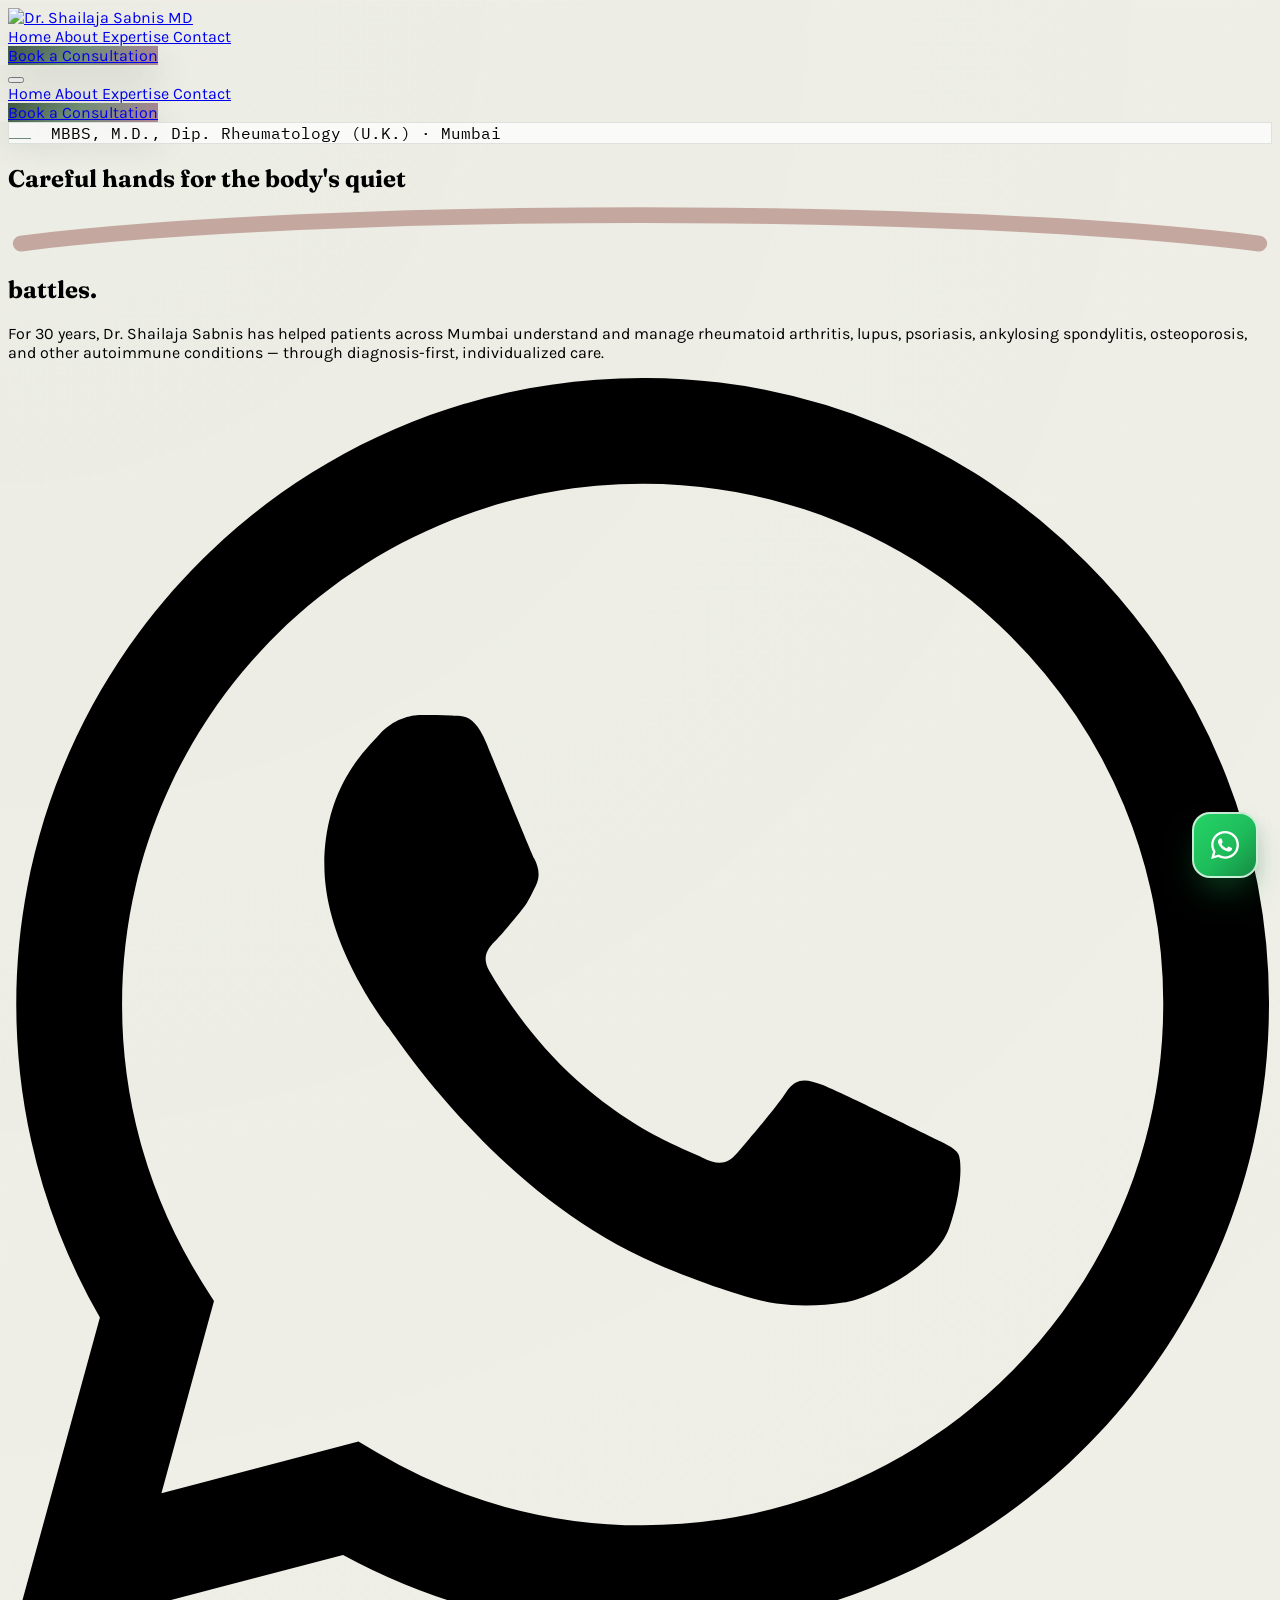
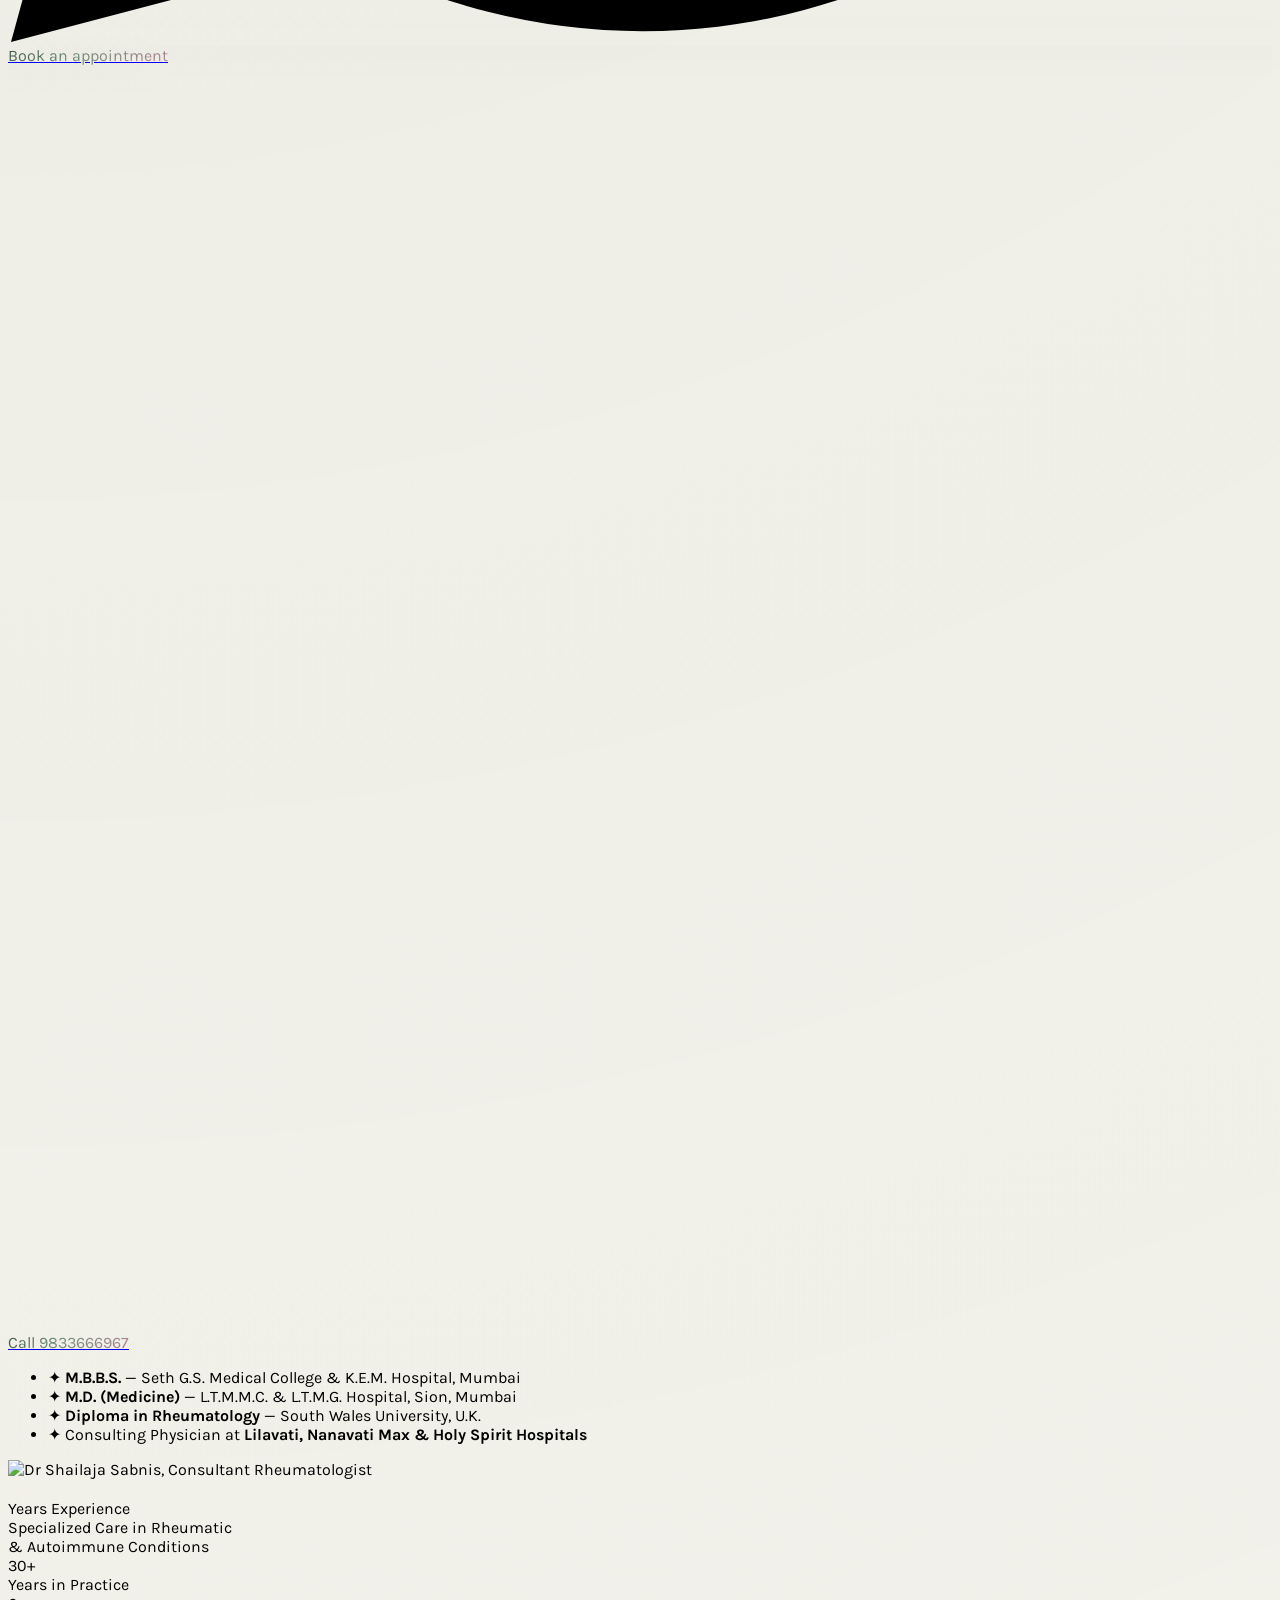
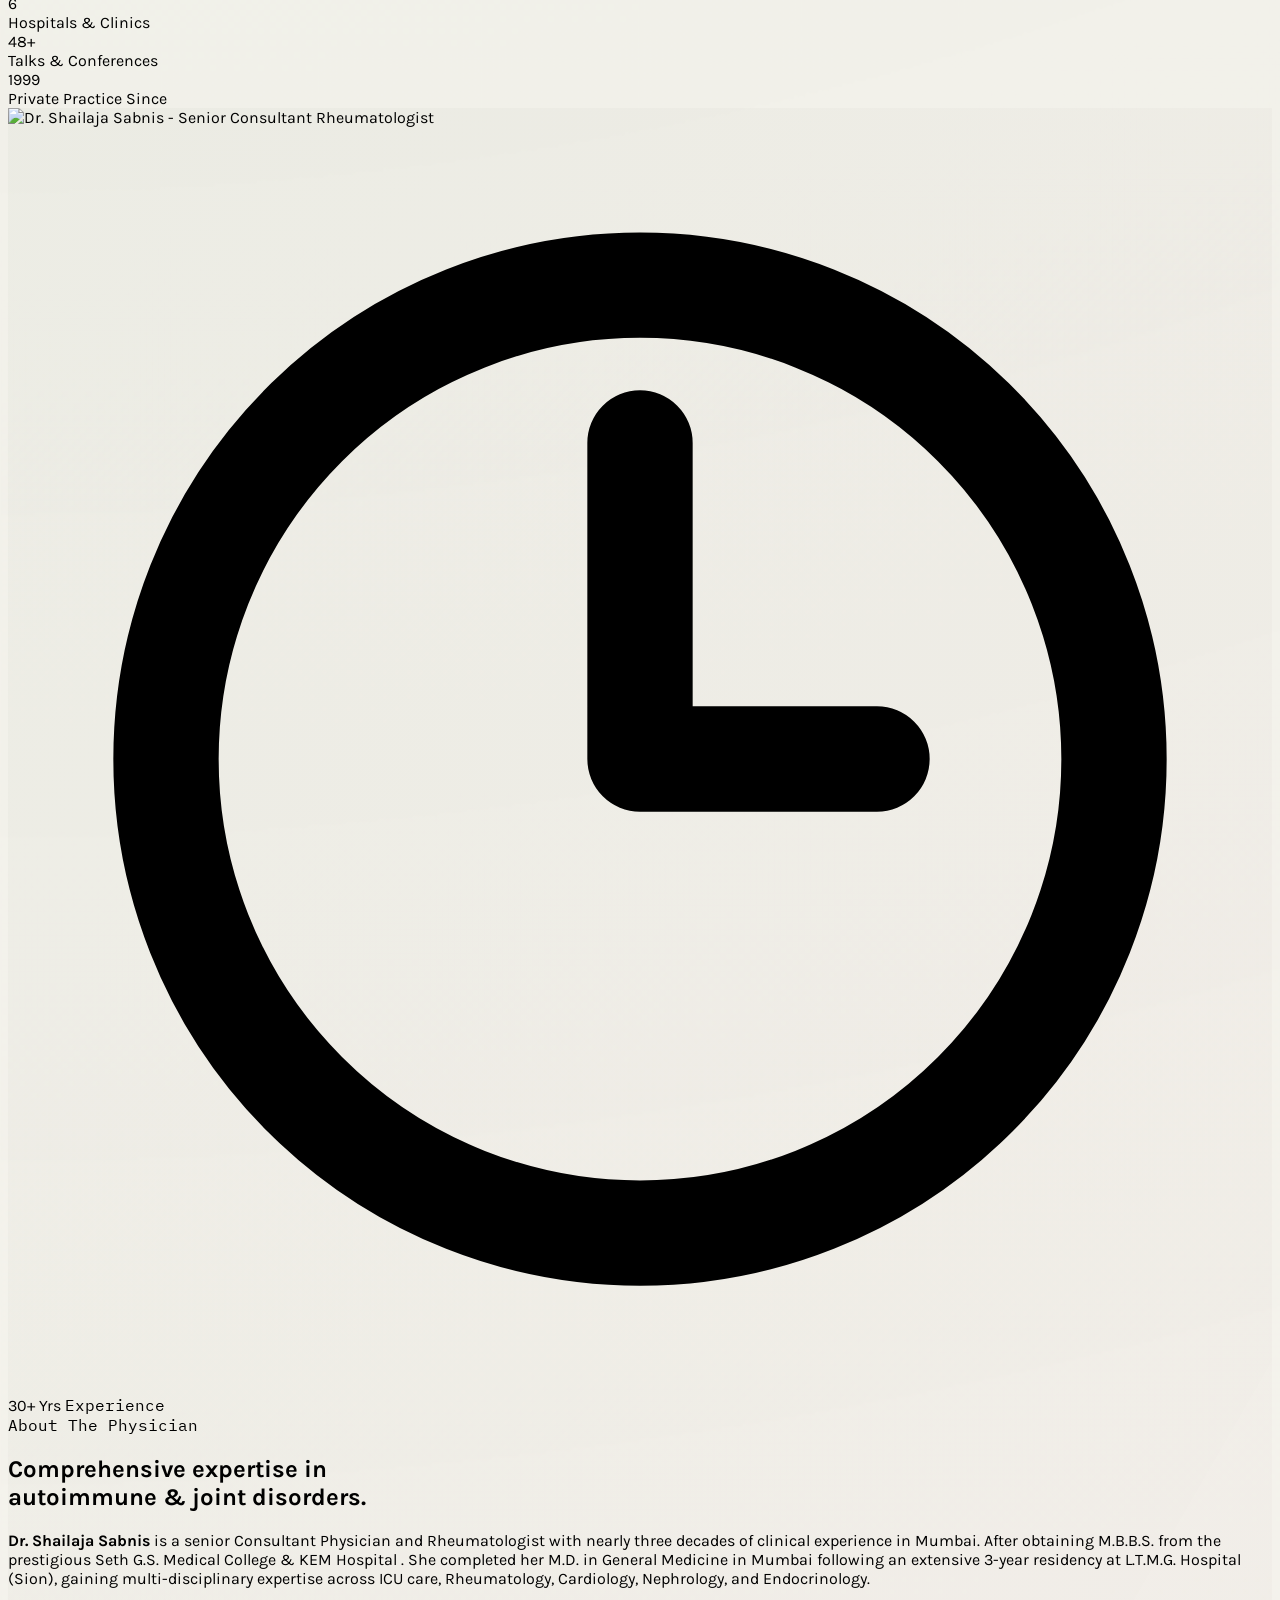
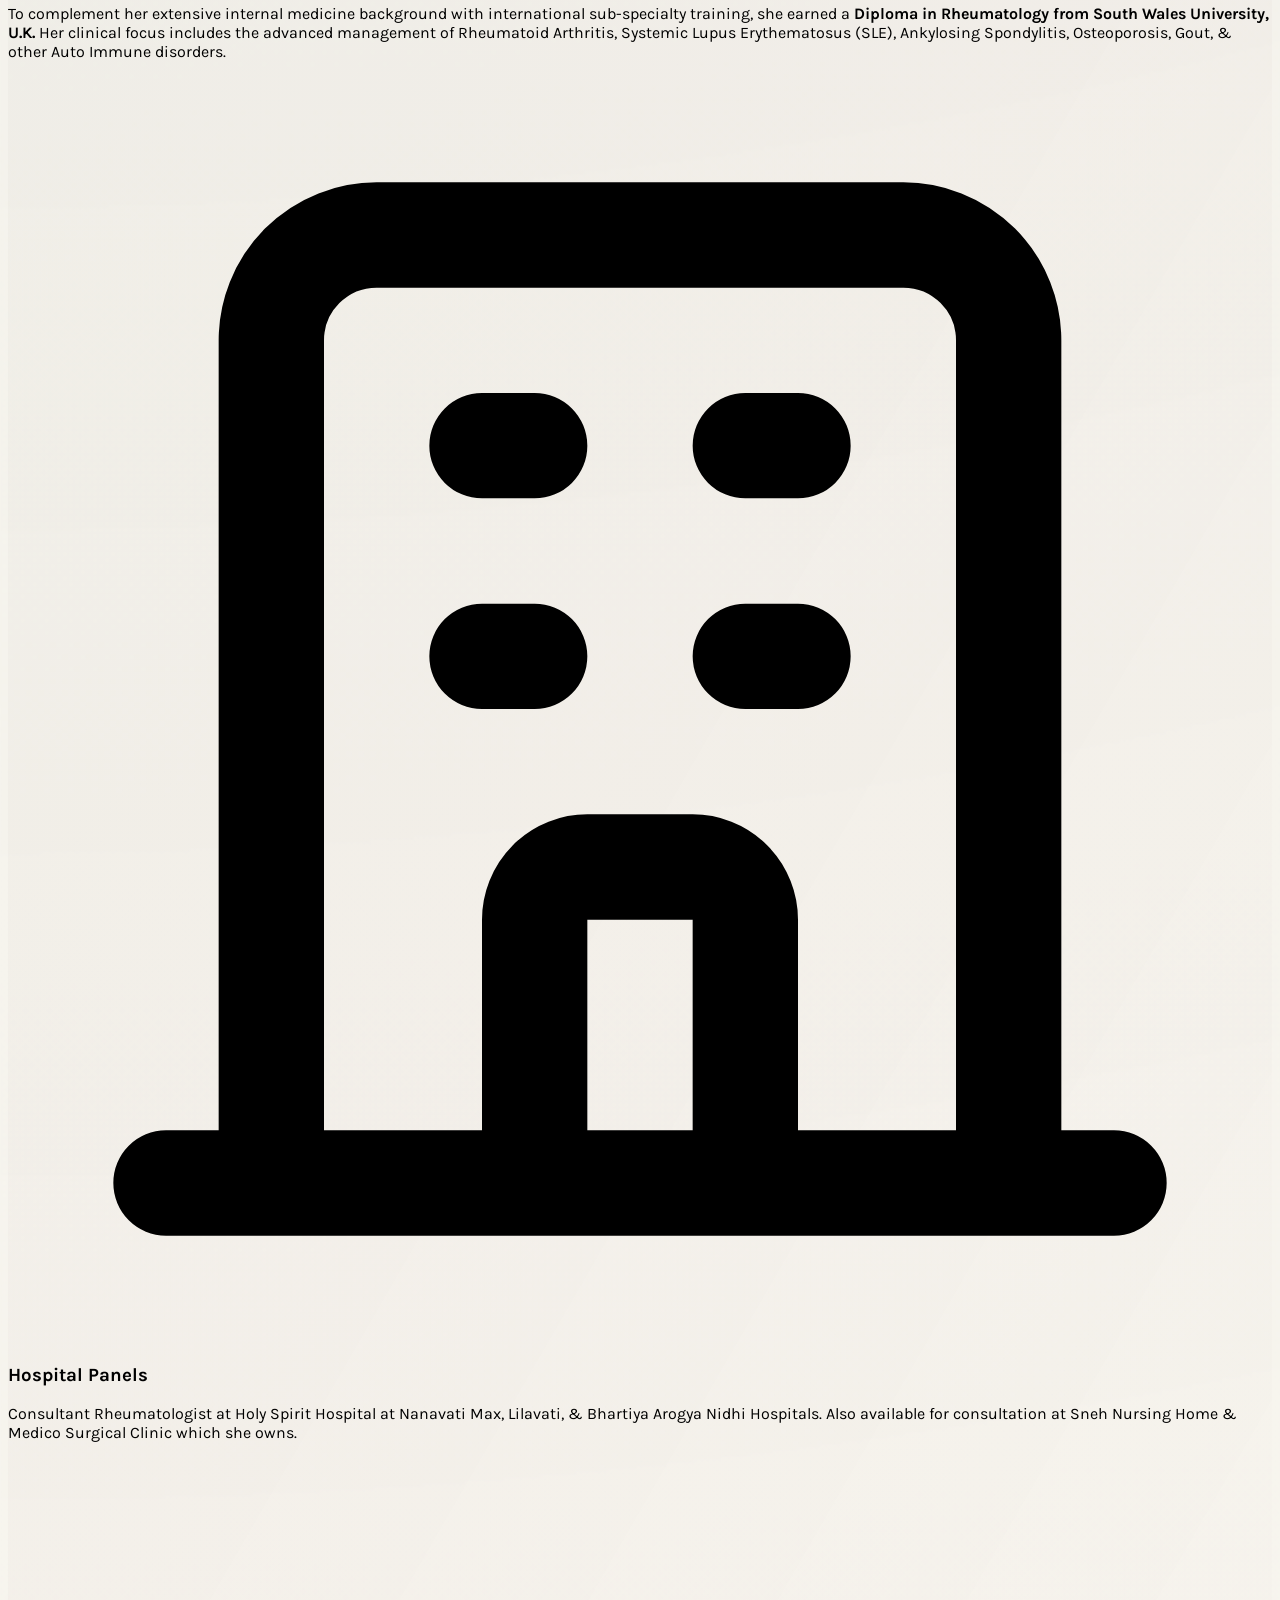
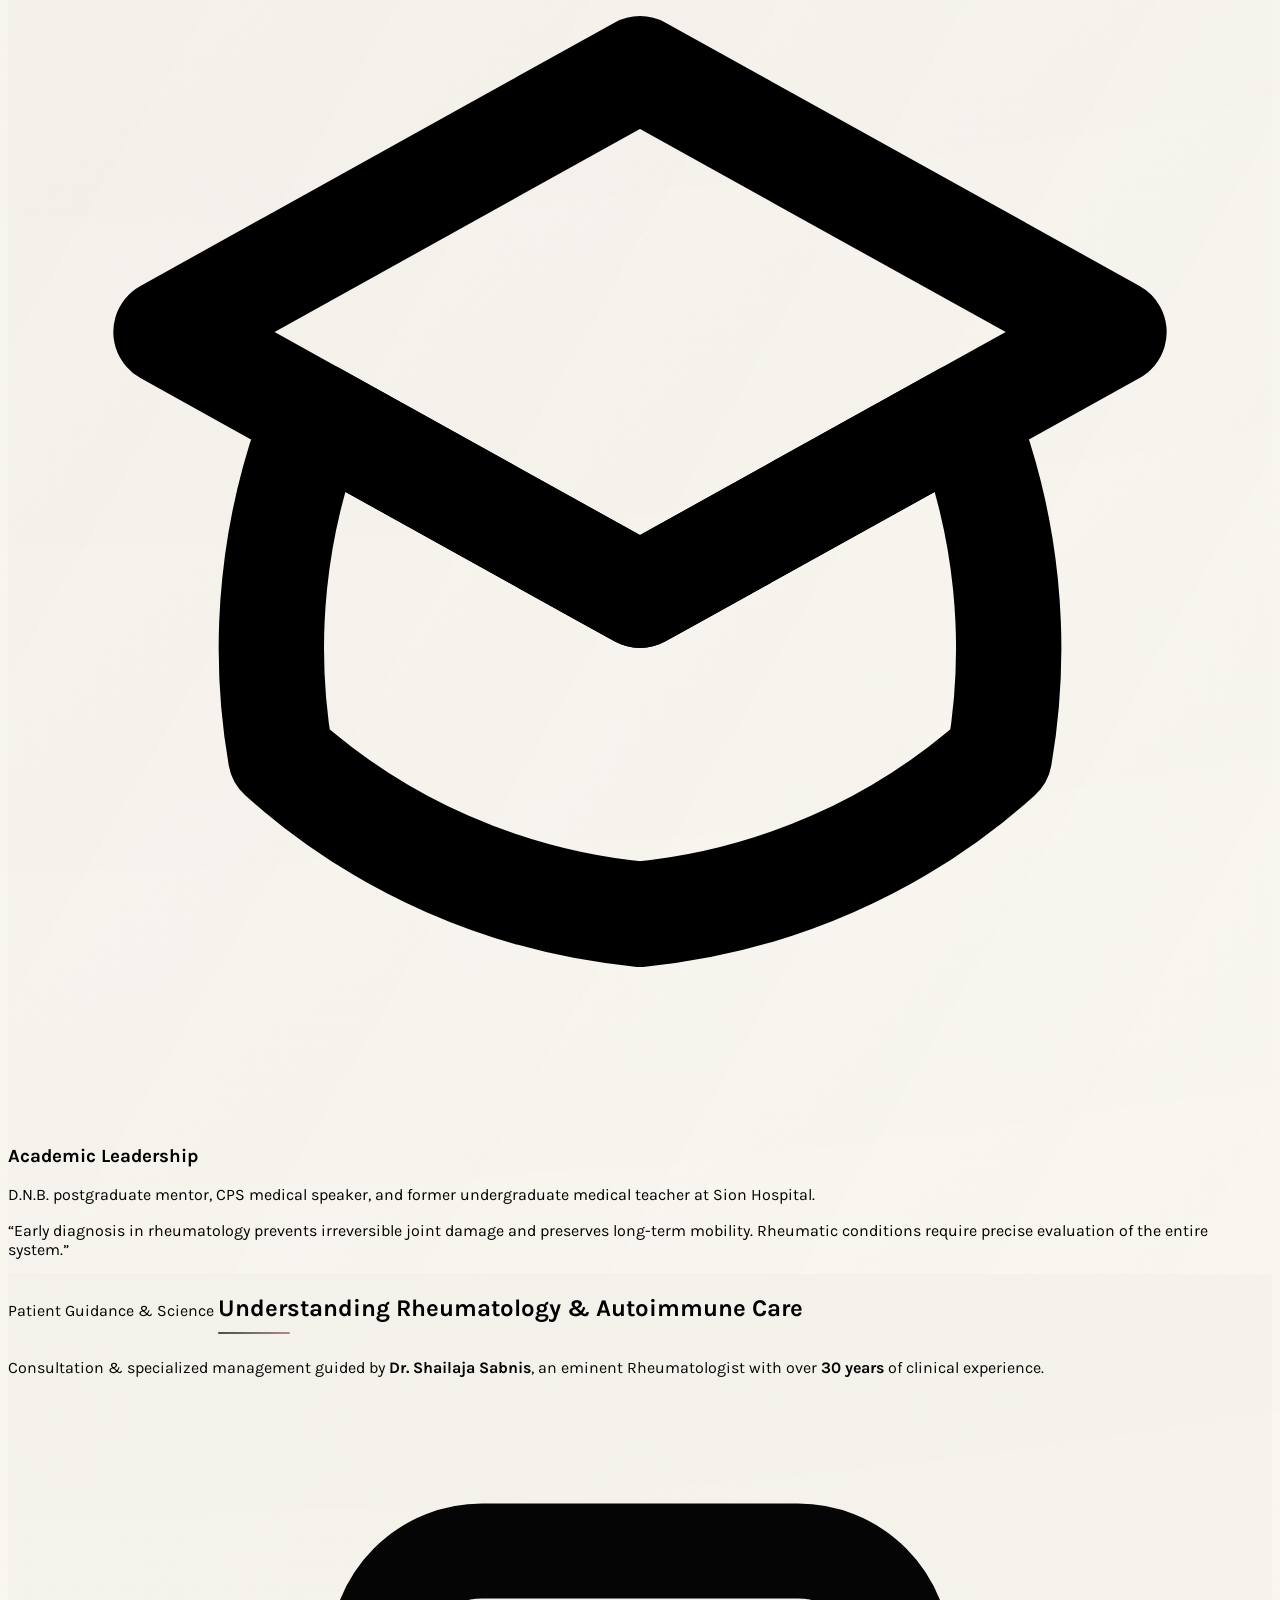
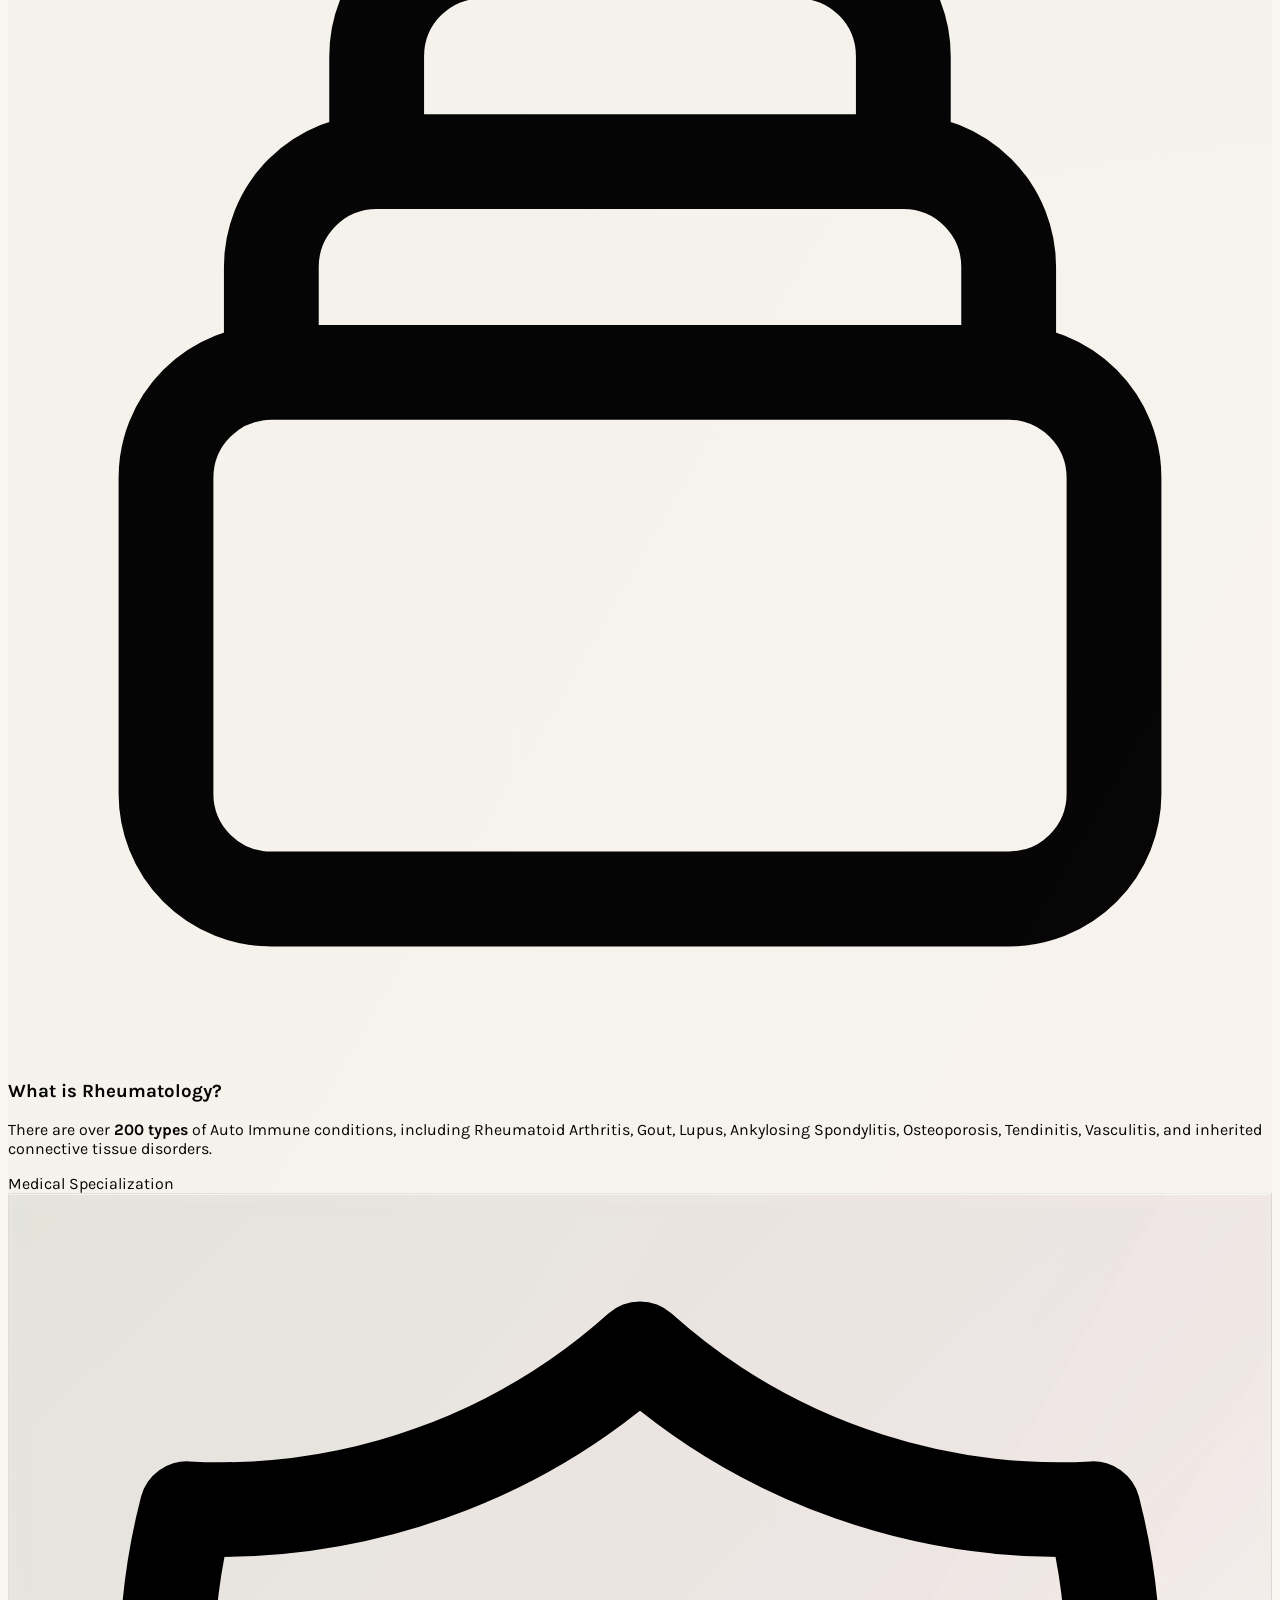
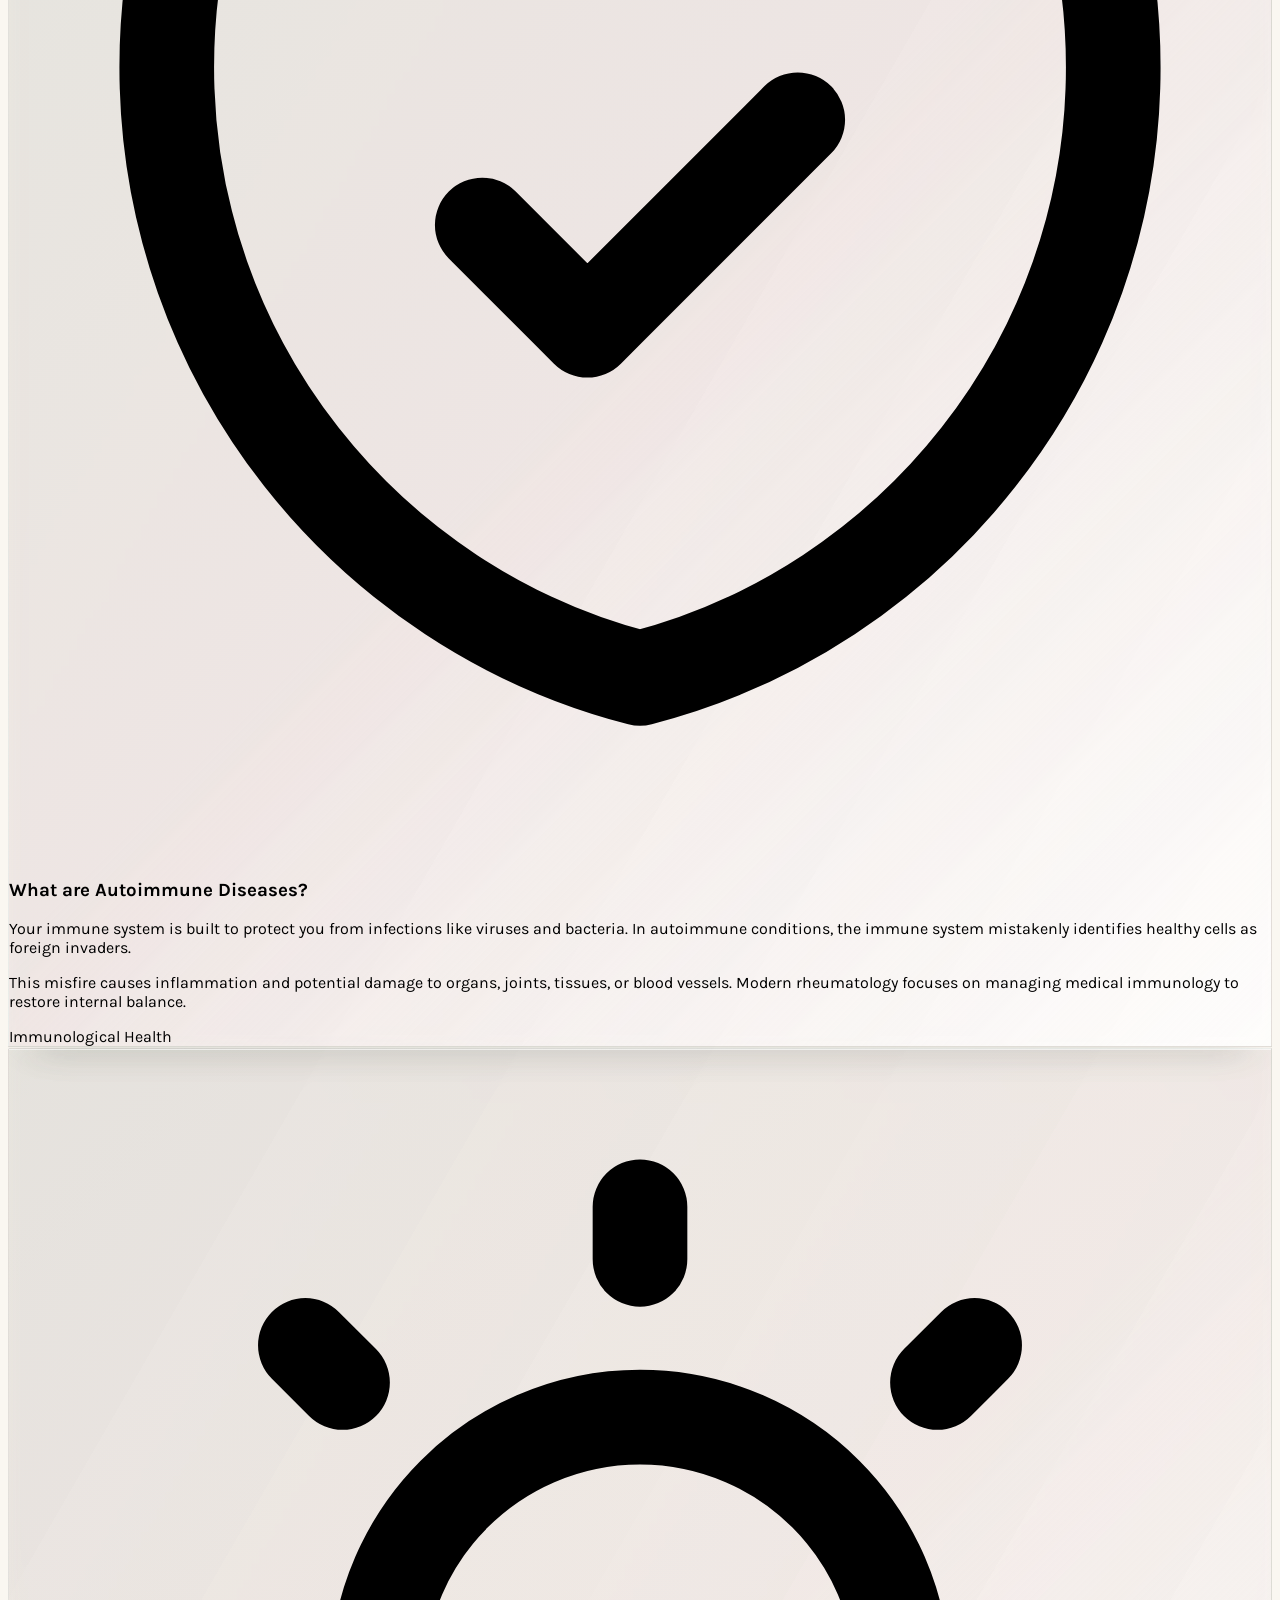
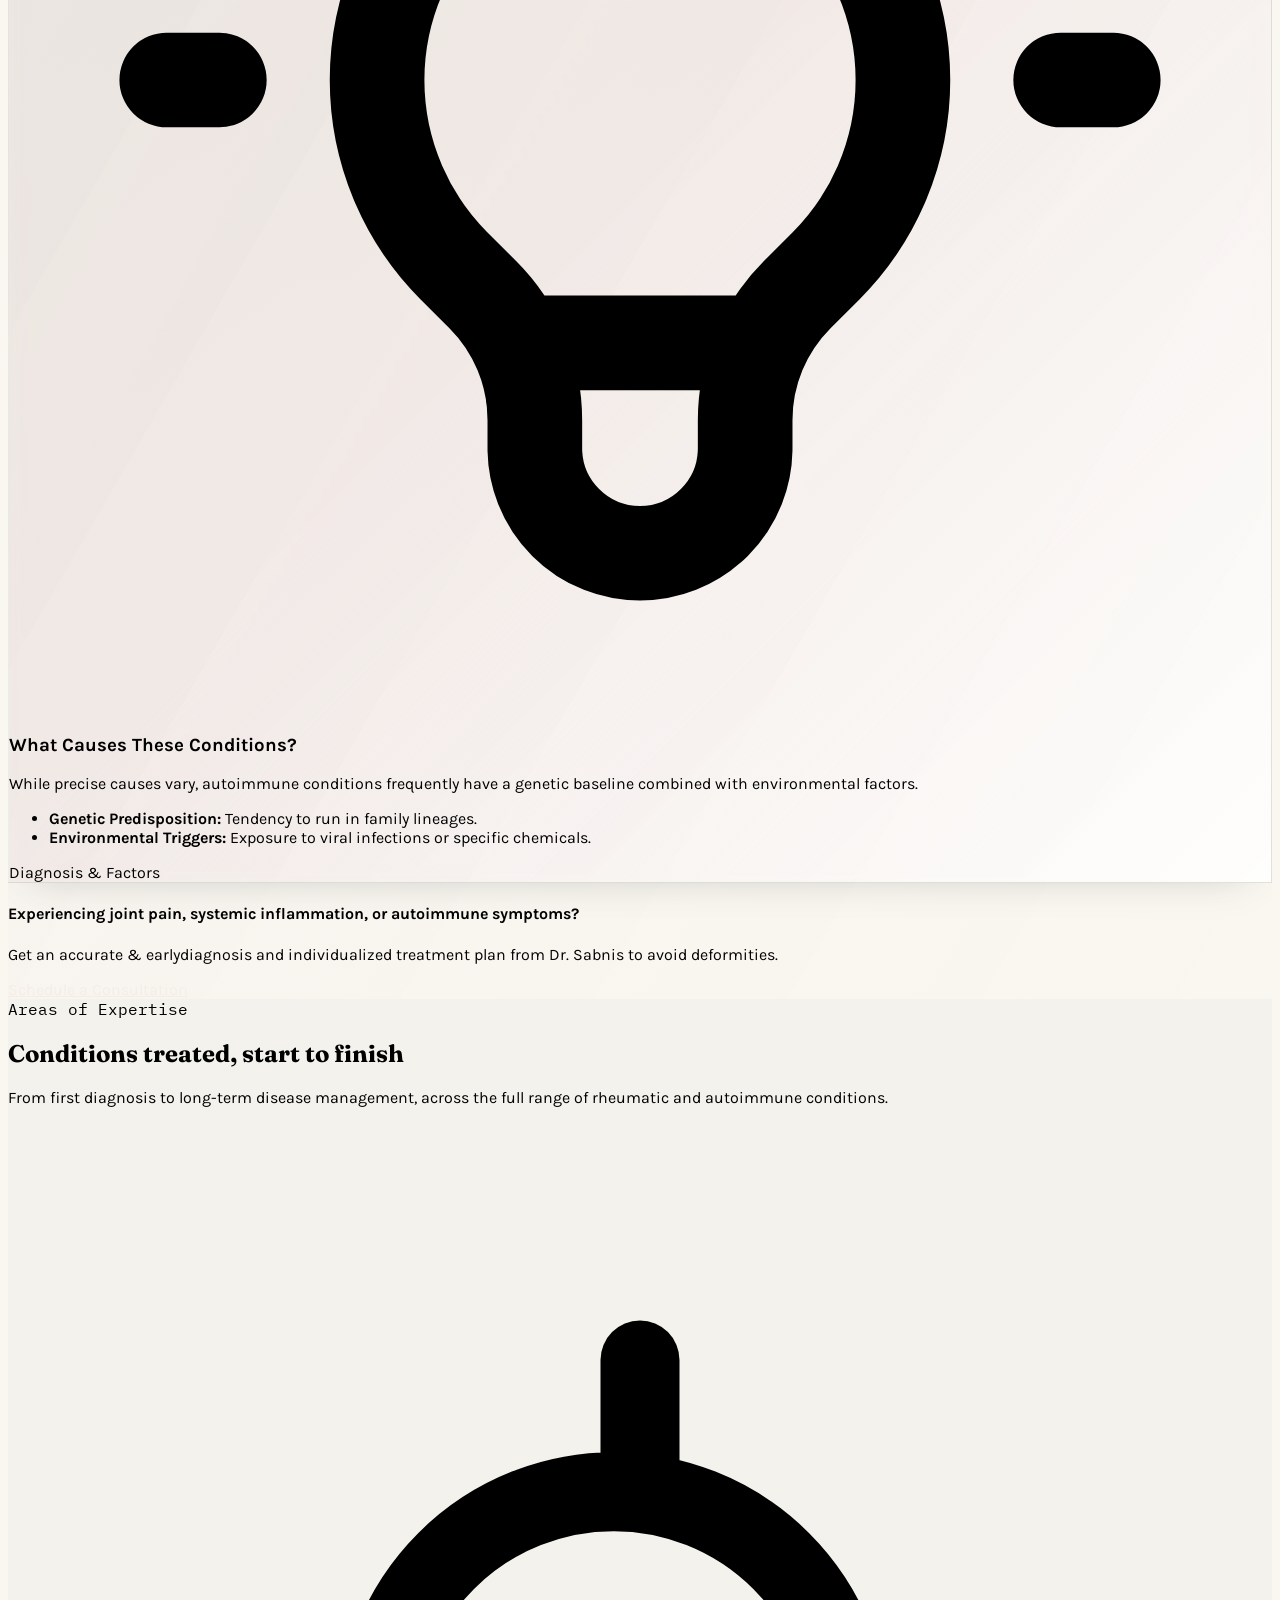
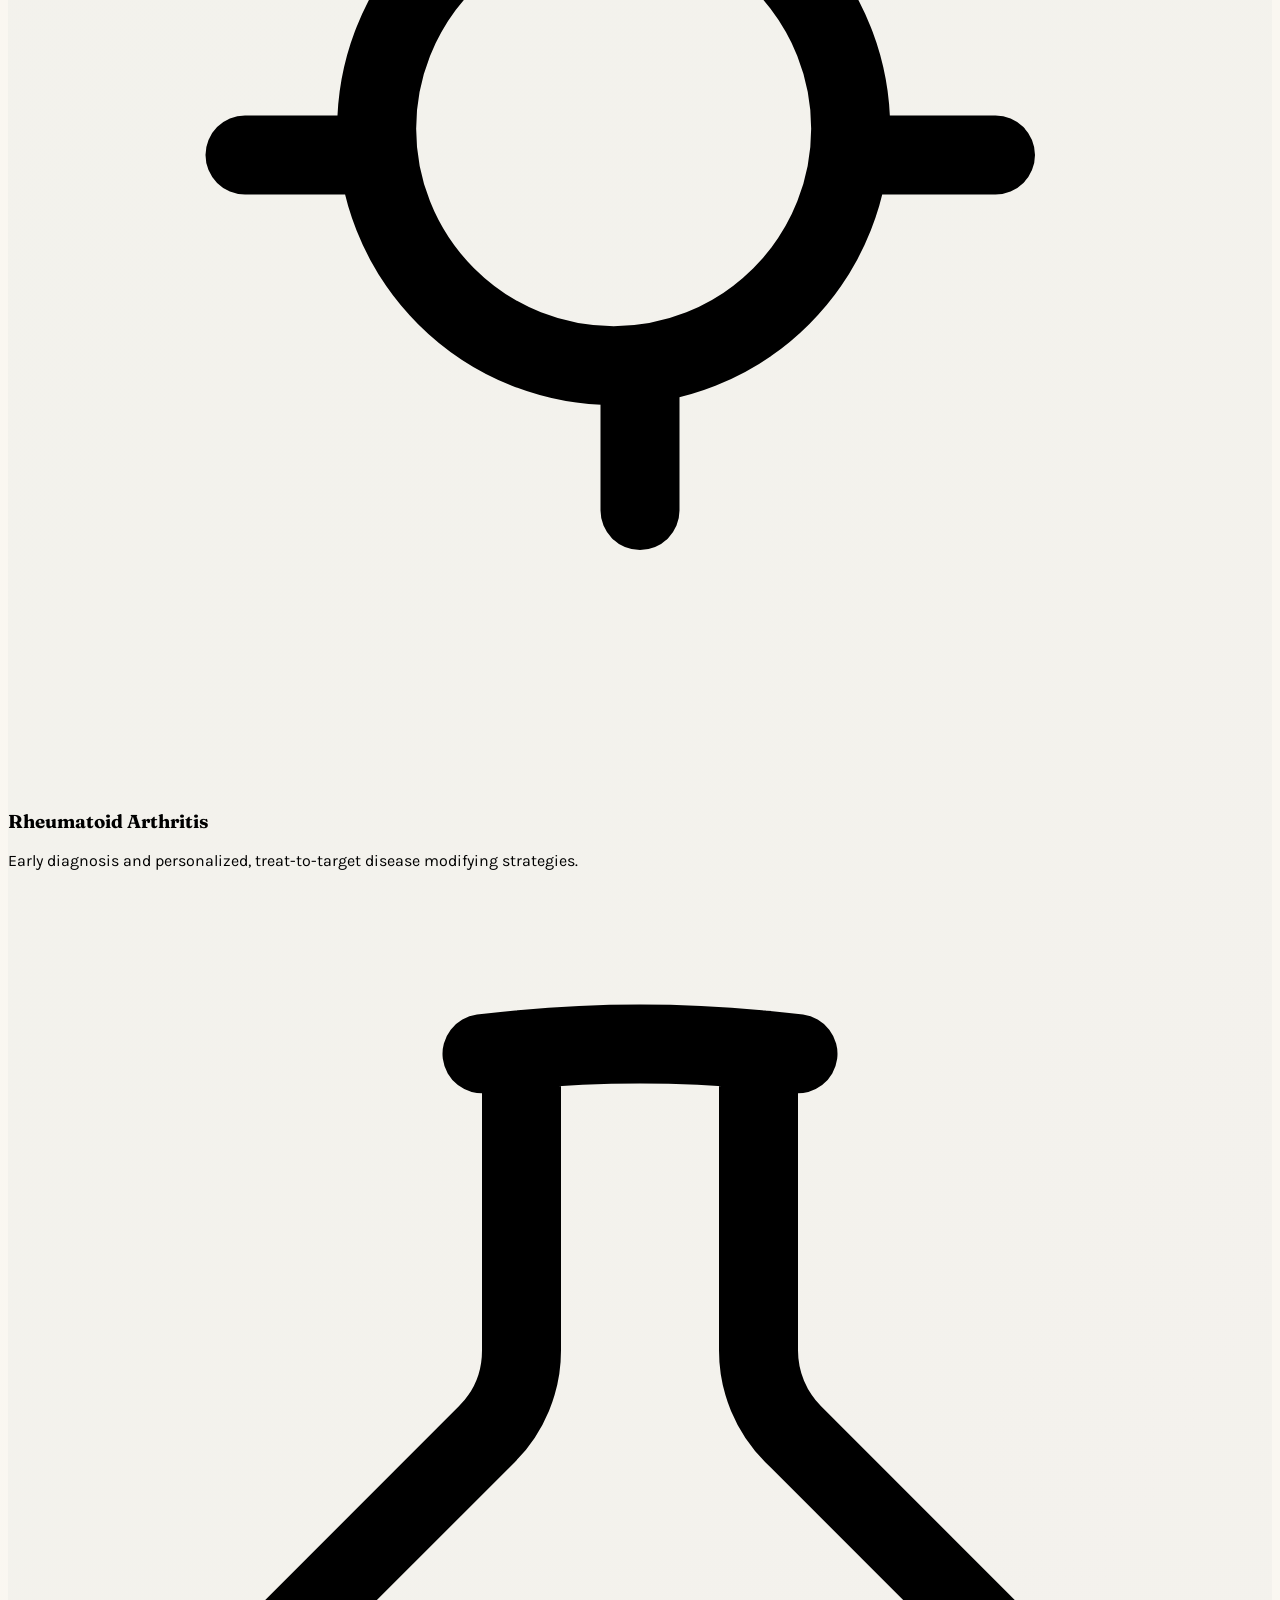
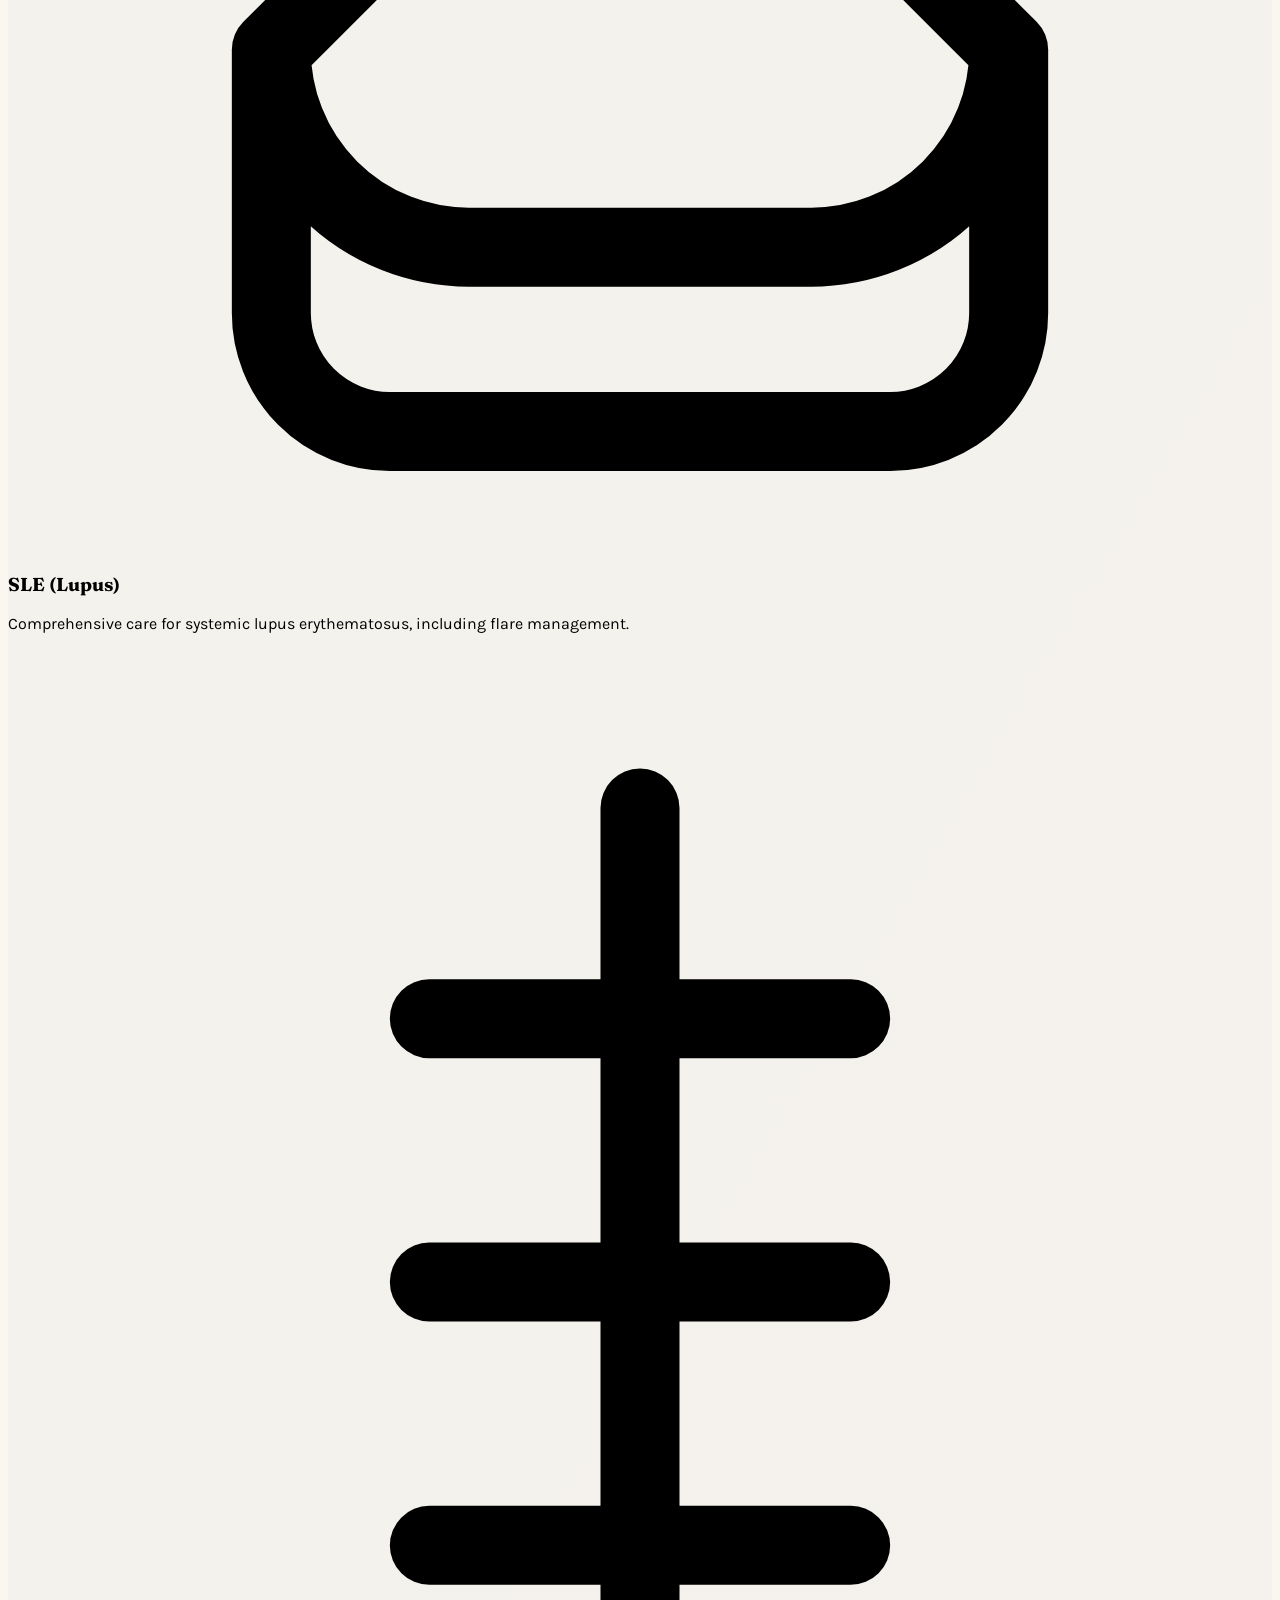
==== commit 064abf8a: "make new pages for services" ====
--- a/index.html
+++ b/index.html
@@ -279,7 +279,7 @@
 
       <a 
         class="gradient-button inline-flex items-center justify-center text-white text-base font-semibold px-7 py-3 rounded-full shadow-sm hover:shadow-md transition-all duration-300" 
-        href="https://wa.me/919821234075?text=Hello%2C%20I%27d%20like%20to%20book%20a%20consultation" 
+        href="https://wa.me/919833666967?text=Hello%2C%20I%27d%20like%20to%20book%20a%20consultation" 
         target="_blank" 
         rel="noopener"
       >
@@ -348,7 +348,7 @@
 
         <a 
           class="mobile-nav-link block w-full text-center gradient-button text-white text-base font-semibold px-6 py-3 rounded-full shadow-sm" 
-          href="https://wa.me/919821234075?text=Hello%2C%20I%27d%20like%20to%20book%20a%20consultation" 
+          href="https://wa.me/919833666967?text=Hello%2C%20I%27d%20like%20to%20book%20a%20consultation" 
           target="_blank" 
           rel="noopener"
         >
@@ -506,13 +506,13 @@
       <!-- Description -->
       <p class="text-lg text-ink-soft/90 max-w-lg leading-relaxed mb-10 font-sans" 
          data-aos="fade-up" data-aos-duration="600" data-aos-delay="150">
-        For <span class="font-semibold text-sage-deep underline decoration-mauve/40 underline-offset-4">30 years</span>, Dr. Shailaja Sabnis has helped patients across Mumbai understand and manage rheumatoid arthritis, lupus, osteoporosis, and autoimmune conditions — through diagnosis-first, individualized care.
+        For <span class="font-semibold text-sage-deep underline decoration-mauve/40 underline-offset-4">30 years</span>, Dr. Shailaja Sabnis has helped patients across Mumbai understand and manage rheumatoid arthritis, lupus, psoriasis,  ankylosing spondylitis, osteoporosis, and  other autoimmune conditions — through diagnosis-first, individualized care.
       </p>
       
       <!-- Call to Action Buttons -->
       <div class="flex flex-wrap gap-4 mb-12" data-aos="fade-up" data-aos-duration="600" data-aos-delay="200">
         <a class="inline-flex items-center gap-3 border border-[#dfe8df] bg-white/80 backdrop-blur-sm font-semibold text-sm px-8 py-4 rounded-full shadow-lg shadow-sage-deep/10 hover:shadow-2xl hover:-translate-y-1 transition-all duration-300 group" 
-           href="https://wa.me/919821234075?text=Hello%2C%20I%27d%20like%20to%20book%20a%20consultation" target="_blank" rel="noopener">
+           href="https://wa.me/919833666967?text=Hello%2C%20I%27d%20like%20to%20book%20a%20consultation" target="_blank" rel="noopener">
           <svg class="w-5 h-5 fill-current text-sage-deep group-hover:scale-110 transition-transform duration-300" viewBox="0 0 24 24">
             <path d="M17.472 14.382c-.297-.149-1.758-.867-2.03-.967-.273-.099-.471-.148-.67.15-.197.297-.767.966-.94 1.164-.173.199-.347.223-.644.075-.297-.15-1.255-.463-2.39-1.475-.883-.788-1.48-1.761-1.653-2.059-.173-.297-.018-.458.13-.606.134-.133.298-.347.446-.52.149-.174.198-.298.298-.497.099-.198.05-.371-.025-.52-.075-.149-.669-1.612-.916-2.207-.242-.579-.487-.5-.669-.51-.173-.008-.371-.01-.57-.01-.198 0-.52.074-.792.372-.272.297-1.04 1.016-1.04 2.479 0 1.462 1.065 2.875 1.213 3.074.149.198 2.096 3.2 5.077 4.487.709.306 1.262.489 1.694.625.712.227 1.36.195 1.871.118.571-.085 1.758-.719 2.006-1.413.248-.694.248-1.289.173-1.413-.074-.124-.272-.198-.57-.347m-5.421 7.403h-.004a9.87 9.87 0 01-5.031-1.378l-.361-.214-3.741.982.998-3.648-.235-.374a9.86 9.86 0 01-1.51-5.26c.001-5.45 4.436-9.884 9.888-9.884 2.64 0 5.122 1.03 6.988 2.898a9.825 9.825 0 012.893 6.994c-.003 5.45-4.437 9.884-9.885 9.884m8.413-18.297A11.815 11.815 0 0012.05 0C5.495 0 .16 5.335.157 11.892c0 2.096.547 4.142 1.588 5.945L.057 24l6.305-1.654a11.882 11.882 0 005.683 1.448h.005c6.554 0 11.89-5.335 11.893-11.893a11.821 11.821 0 00-3.48-8.413z"/>
           </svg>
@@ -523,7 +523,7 @@
           <svg class="w-5 h-5 stroke-current text-sage-deep transition-colors" viewBox="0 0 24 24" fill="none" stroke-width="2" stroke-linecap="round" stroke-linejoin="round">
             <path d="M22 16.92v3a2 2 0 01-2.18 2 19.79 19.79 0 01-8.63-3.07 19.5 19.5 0 01-6-6 19.79 19.79 0 01-3.07-8.67A2 2 0 014.11 2h3a2 2 0 012 1.72 12.84 12.84 0 00.7 2.81 2 2 0 01-.45 2.11L8.09 9.91a16 16 0 006 6l1.27-1.27a2 2 0 012.11-.45 12.84 12.84 0 002.81.7A2 2 0 0122 16.92z"/>
           </svg>
-          <span class="gradient-text">Call 98212 34075</span>
+          <span class="gradient-text">Call 9833666967</span>
         </a>
       </div>
       
@@ -848,10 +848,10 @@
           <div class="absolute inset-0 bg-gradient-to-t from-[#1e3a2f]/80 via-transparent to-transparent"></div>
 
           <!-- Integrated Bottom Caption inside the frame -->
-          <div class="absolute bottom-5 inset-x-0 text-center text-white z-20 px-4">
-            <span class="block font-serif text-lg sm:text-xl font-normal tracking-wide drop-shadow">Dr. Shailaja Sabnis</span>
+          <!-- <div class="absolute bottom-5 inset-x-0 text-center text-white z-20 px-4">
+            <span class="block font-serif  text-lg sm:text-xl font-normal tracking-wide drop-shadow">Dr. Shailaja Sabnis</span>
             <span class="block font-mono text-[9.5px] uppercase tracking-widest text-[#c5a880] font-semibold mt-0.5">M.D. | Dip. Rheum (U.K.)</span>
-          </div>
+          </div> -->
 
         </div>
 
@@ -910,10 +910,10 @@
         data-aos-once="true"
       >
         <p>
-          <strong class="font-medium text-[#1e3a2f]">Dr. Shailaja Sabnis</strong> is a senior Consultant Physician and Rheumatologist with over two decades of clinical experience in Mumbai. She completed her M.D. in General Medicine in Mumbai following an extensive 3-year residency at L.T.M.G. Hospital (Sion), gaining multi-disciplinary expertise across ICU care, Rheumatology, Cardiology, Nephrology, and Endocrinology.
+          <strong class="font-medium text-[#1e3a2f]">Dr. Shailaja Sabnis</strong> is a senior Consultant Physician and Rheumatologist with nearly three decades of clinical experience in Mumbai. After obtaining <span class="font-semibold">M.B.B.S.</span> from the prestigious <span class="font-semibold">Seth G.S. Medical College & KEM Hospital .</span> She completed her M.D. in General Medicine in Mumbai following an extensive 3-year residency at L.T.M.G. Hospital (Sion), gaining multi-disciplinary expertise across ICU care, Rheumatology, Cardiology, Nephrology, and Endocrinology.
         </p>
         <p>
-          To complement her extensive internal medicine background with international sub-specialty training, she earned a <strong class="font-medium text-[#1e3a2f]">Diploma in Rheumatology from South Wales University, U.K.</strong> Her clinical focus includes the advanced management of Rheumatoid Arthritis, Systemic Lupus Erythematosus (SLE), Ankylosing Spondylitis, Osteoporosis, and Gout.
+          To complement her extensive internal medicine background with international sub-specialty training, she earned a <strong class="font-medium text-[#1e3a2f]">Diploma in Rheumatology from South Wales University, U.K.</strong> Her clinical focus includes the advanced management of Rheumatoid Arthritis, Systemic Lupus Erythematosus (SLE), Ankylosing Spondylitis, Osteoporosis, Gout, & other Auto Immune disorders.
         </p>
       </div>
 
@@ -933,7 +933,7 @@
           </div>
           <div>
             <h3 class="font-serif text-xs font-semibold text-[#1e3a2f]">Hospital Panels</h3>
-            <p class="text-[11px] text-slate-600 leading-tight mt-0.5">Honorary Consultant at Holy Spirit Hospital since 2002; consultant panelist at Nanavati Max, Lilavati, &amp; Bhartiya Arogya Nidhi.</p>
+            <p class="text-[11px] text-slate-600 leading-tight mt-0.5">Consultant Rheumatologist at Holy Spirit Hospital at Nanavati Max, Lilavati, &amp; Bhartiya Arogya Nidhi Hospitals. Also available for consultation at Sneh Nursing Home & Medico Surgical Clinic which she owns.</p>
           </div>
         </div>
 
@@ -1012,14 +1012,14 @@
           </h3>
 
           <p class="text-sm sm:text-base text-ink-soft/80 leading-relaxed font-sans">
-            Rheumatology is a medical subspecialty devoted to diagnosing and treating rheumatic diseases—conditions affecting joints, muscles, bones, and surrounding tissues.
+             There are over <strong class="text-sage-deep">200 types</strong> of Auto Immune conditions, including Rheumatoid Arthritis, Gout, Lupus, Ankylosing Spondylitis, Osteoporosis, Tendinitis, Vasculitis, and inherited connective tissue disorders.
           </p>
 
-          <div class="mt-4 pt-4 border-t border-line/60">
+          <!-- <div class="mt-4 pt-4 border-t border-line/60">
             <p class="text-xs sm:text-sm text-ink-soft/70">
               There are over <strong class="text-sage-deep">200 types</strong> of rheumatic conditions, including Rheumatoid Arthritis, Gout, Lupus, Ankylosing Spondylitis, Osteoporosis, Tendinitis, Vasculitis, and inherited connective tissue disorders.
             </p>
-          </div>
+          </div> -->
         </div>
 
         <div class="mt-6 pt-3">
@@ -1102,10 +1102,10 @@
     <div class="mt-12 bg-sage-deep/5 border border-sage-deep/15 rounded-2xl p-6 sm:p-8 flex flex-col md:flex-row items-center justify-between gap-6">
       <div class="text-center md:text-left">
         <h4 class="text-xl font-serif text-ink-soft">Experiencing joint pain, systemic inflammation, or autoimmune symptoms?</h4>
-        <p class="text-sm text-ink-soft/75 mt-1">Get an accurate diagnosis and individualized treatment plan from Dr. Sabnis.</p>
+        <p class="text-sm text-ink-soft/75 mt-1">Get an accurate & earlydiagnosis and individualized treatment plan from Dr. Sabnis to avoid deformities.</p>
       </div>
       <a 
-        href="https://wa.me/919821234075?text=Hello%2C%20I%27d%20like%20to%20book%20a%20consultation" 
+        href="https://wa.me/919833666967?text=Hello%2C%20I%27d%20like%20to%20book%20a%20consultation" 
         target="_blank" 
         rel="noopener" 
         class="inline-flex items-center justify-center bg-sage-deep hover:bg-sage text-ivory text-sm sm:text-base font-semibold px-6 py-3 rounded-full shadow-sm hover:shadow-md transition-all duration-300 flex-shrink-0"
@@ -1450,7 +1450,7 @@
       <p class="text-ink-soft mt-2">Consultations available at Andheri East, Bandra West, Vile Parle West and Juhu.</p>
     </div>
     <div class="flex gap-3 flex-wrap">
-      <a class="gradient-button inline-flex items-center gap-2 text-white text-sm px-6 py-3.5 rounded-full hover:-translate-y-0.5 hover:shadow-lg transition" href="https://wa.me/919821234075?text=Hello%2C%20I%27d%20like%20to%20book%20a%20consultation" target="_blank" rel="noopener">WhatsApp Us</a>
+      <a class="gradient-button inline-flex items-center gap-2 text-white text-sm px-6 py-3.5 rounded-full hover:-translate-y-0.5 hover:shadow-lg transition" href="https://wa.me/919833666967?text=Hello%2C%20I%27d%20like%20to%20book%20a%20consultation" target="_blank" rel="noopener">WhatsApp Us</a>
       <a class="inline-flex items-center gap-2 border-[1.5px] border-sage-deep text-sage-deep font-semibold text-sm px-6 py-3.5 rounded-full hover:bg-parchment hover:-translate-y-0.5 transition" href="mailto:drshailajasabnis@gmail.com">Email</a>
     </div>
   </div>
@@ -1469,10 +1469,20 @@
           <div class="w-9 h-9 rounded-full bg-sage-pale flex items-center justify-center font-mono text-xs text-sage-deep flex-shrink-0">@</div>
           <div><h5 class="text-sm font-semibold mb-1">Email</h5><a class="text-sm text-ink-soft" href="mailto:drshailajasabnis@gmail.com">drshailajasabnis@gmail.com</a></div>
         </div>
+        
+        <!-- Updated WhatsApp / Appointment Section -->
         <div class="flex gap-4 py-5 border-b border-line" data-aos="fade-up" data-aos-delay="180" data-aos-duration="600">
-          <div class="w-9 h-9 rounded-full bg-sage-pale flex items-center justify-center font-mono text-xs text-sage-deep flex-shrink-0">Tel</div>
-          <div><h5 class="text-sm font-semibold mb-1">Phone</h5><a class="text-sm text-ink-soft" href="tel:+919821234075">+91 98212 34075</a></div>
-        </div>
+          <div class="w-9 h-9 rounded-full bg-sage-pale flex items-center justify-center font-mono text-xs text-sage-deep flex-shrink-0">WA</div>
+          <div>
+            <h5 class="text-sm font-semibold mb-1">For Appointment (WhatsApp)</h5>
+            <div class="flex flex-wrap gap-x-2 text-sm text-ink-soft">
+              <a class="hover:underline" href="https://wa.me/919833666967?text=Hello%2C%20I%27d%20like%20to%20book%20a%20consultation" target="_blank" rel="noopener noreferrer">+91 98336 66967</a>
+              <span>/</span>
+              <a class="hover:underline" href="https://wa.me/918369733977?text=Hello%2C%20I%27d%20like%20to%20book%20a%20consultation" target="_blank" rel="noopener noreferrer">+91 83697 33977</a>
+            </div>
+          </div>
+        </div>
+
         <div class="flex gap-4 py-5 border-b border-line" data-aos="fade-up" data-aos-delay="260" data-aos-duration="600">
           <div class="w-9 h-9 rounded-full bg-sage-pale flex items-center justify-center font-mono text-xs text-sage-deep flex-shrink-0">Loc</div>
           <div><h5 class="text-sm font-semibold mb-1">Primary Clinic</h5><p class="text-sm text-ink-soft">Sneh Nursing Home / Medico Surgical Clinic, Andheri East, Mumbai – 400069</p></div>
@@ -1603,7 +1613,7 @@
 
     <!-- WhatsApp -->
     <a 
-      href="https://wa.me/919821234075?text=Hello" 
+      href="https://wa.me/919833666967?text=Hello" 
       target="_blank" 
       rel="noopener" 
       title="WhatsApp" 
@@ -1614,7 +1624,7 @@
 
     <!-- Phone -->
     <a 
-      href="tel:+919821234075" 
+      href="tel:+919833666967" 
       title="Phone" 
       class="w-12 h-12 rounded-2xl bg-white flex items-center justify-center text-sage-deep border border-black/5 shadow-sm transition-all duration-300 hover:bg-sage-deep hover:text-white hover:-translate-y-1.5 hover:shadow-lg active:scale-95"
     >
@@ -1633,7 +1643,7 @@
 </footer>
 
 <a
-  href="https://wa.me/919821234075?text=Hello%2C%20I%27d%20like%20to%20book%20a%20consultation"
+  href="https://wa.me/919833666967?text=Hello%2C%20I%27d%20like%20to%20book%20a%20consultation"
   class="whatsapp-float"
   target="_blank"
   rel="noopener noreferrer"
@@ -1644,6 +1654,38 @@
     <path d="M.057 24l1.687-6.163c-1.041-1.804-1.588-3.849-1.587-5.946.003-6.556 5.338-11.891 11.893-11.891 3.181.001 6.167 1.24 8.413 3.488 2.245 2.248 3.481 5.236 3.48 8.414-.003 6.557-5.338 11.892-11.893 11.892-1.99-.001-3.951-.5-5.688-1.448l-6.305 1.654zm6.597-3.807c1.676.995 3.276 1.591 5.392 1.592 5.448 0 9.886-4.434 9.889-9.885.002-5.462-4.415-9.89-9.881-9.892-5.452 0-9.887 4.434-9.889 9.884-.001 2.225.651 3.891 1.746 5.634l-.999 3.648 3.742-.981zm11.387-5.464c-.074-.124-.272-.198-.57-.347-.297-.149-1.758-.868-2.031-.967-.272-.099-.47-.149-.669.149-.198.297-.768.967-.941 1.165-.173.198-.347.223-.644.074-.297-.149-1.255-.462-2.39-1.475-.883-.788-1.48-1.761-1.653-2.059-.173-.297-.018-.458.13-.606.134-.133.297-.347.446-.521.151-.172.2-.296.3-.495.099-.198.05-.372-.025-.521-.075-.148-.669-1.611-.916-2.206-.242-.579-.487-.501-.669-.51l-.57-.01c-.198 0-.52.074-.792.372s-1.04 1.016-1.04 2.479 1.065 2.876 1.213 3.074c.149.198 2.095 3.2 5.076 4.487.709.306 1.263.489 1.694.626.712.226 1.36.194 1.872.118.571-.085 1.758-.719 2.006-1.413.248-.695.248-1.29.173-1.414z"/>
   </svg>
 </a>
+
+<script>
+  document.addEventListener('DOMContentLoaded', () => {
+    const expertisePages = [
+      'rheumatoid-arthritis.html',
+      'sle-lupus.html',
+      'ankylosing-spondylitis.html',
+      'osteoarthritis.html',
+      'osteoporosis-bone-health.html',
+      'gout-hyperuricemia.html',
+      'psoriatic-arthritis.html',
+      'vasculitis-apla.html',
+      'pregnancy-rheumatic-disease.html',
+      'recurrent-pregnancy-loss.html',
+      'thyroid-disorders.html',
+      'general-internal-medicine.html'
+    ];
+    document.querySelectorAll('#expertise .grid > div').forEach((card, index) => {
+      card.setAttribute('role', 'link');
+      card.setAttribute('tabindex', '0');
+      card.setAttribute('aria-label', `Learn more about ${card.querySelector('h3')?.textContent.trim() || 'this condition'}`);
+      const openPage = () => { window.location.href = expertisePages[index]; };
+      card.addEventListener('click', openPage);
+      card.addEventListener('keydown', (event) => {
+        if (event.key === 'Enter' || event.key === ' ') {
+          event.preventDefault();
+          openPage();
+        }
+      });
+    });
+  });
+</script>
 
 <script>
   document.addEventListener('DOMContentLoaded', () => {
@@ -1658,6 +1700,7 @@
     });
   });
 </script>
+<script src="foote.js"></script>
 
 </body>
 </html>
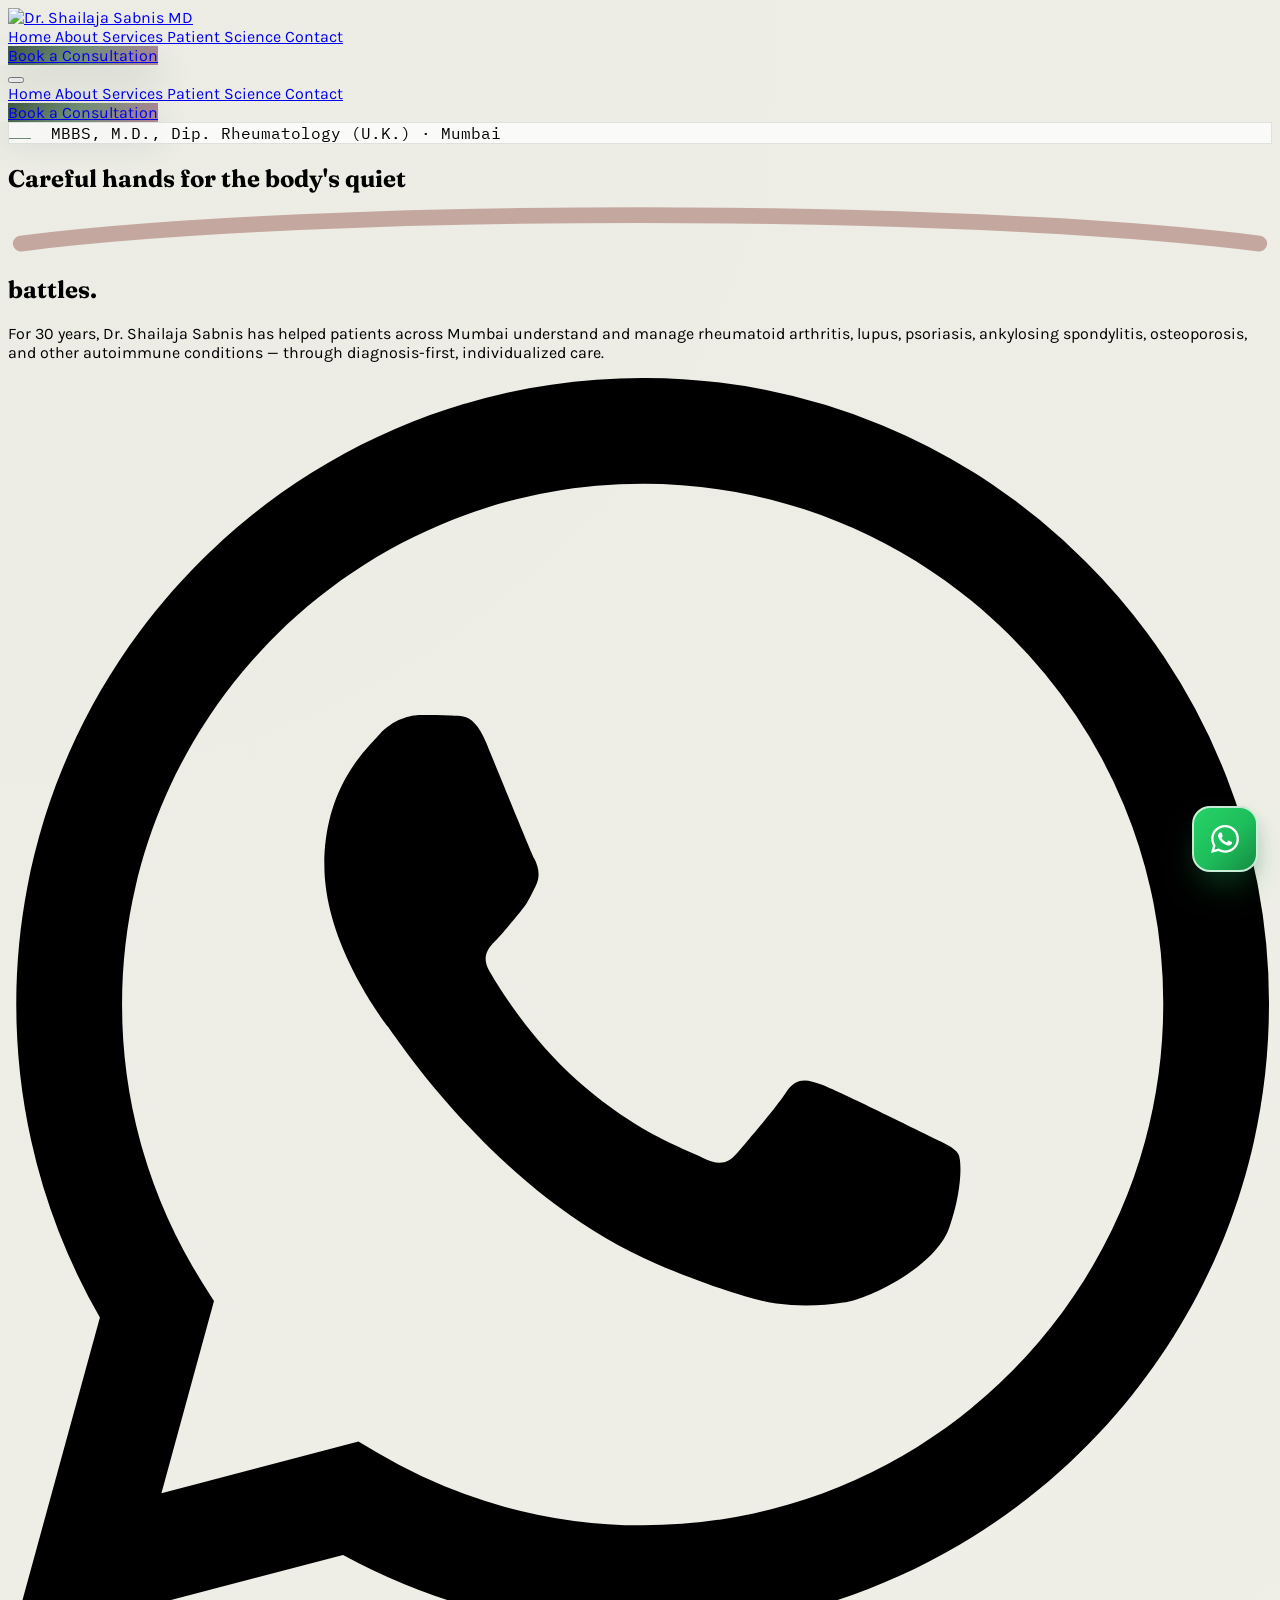
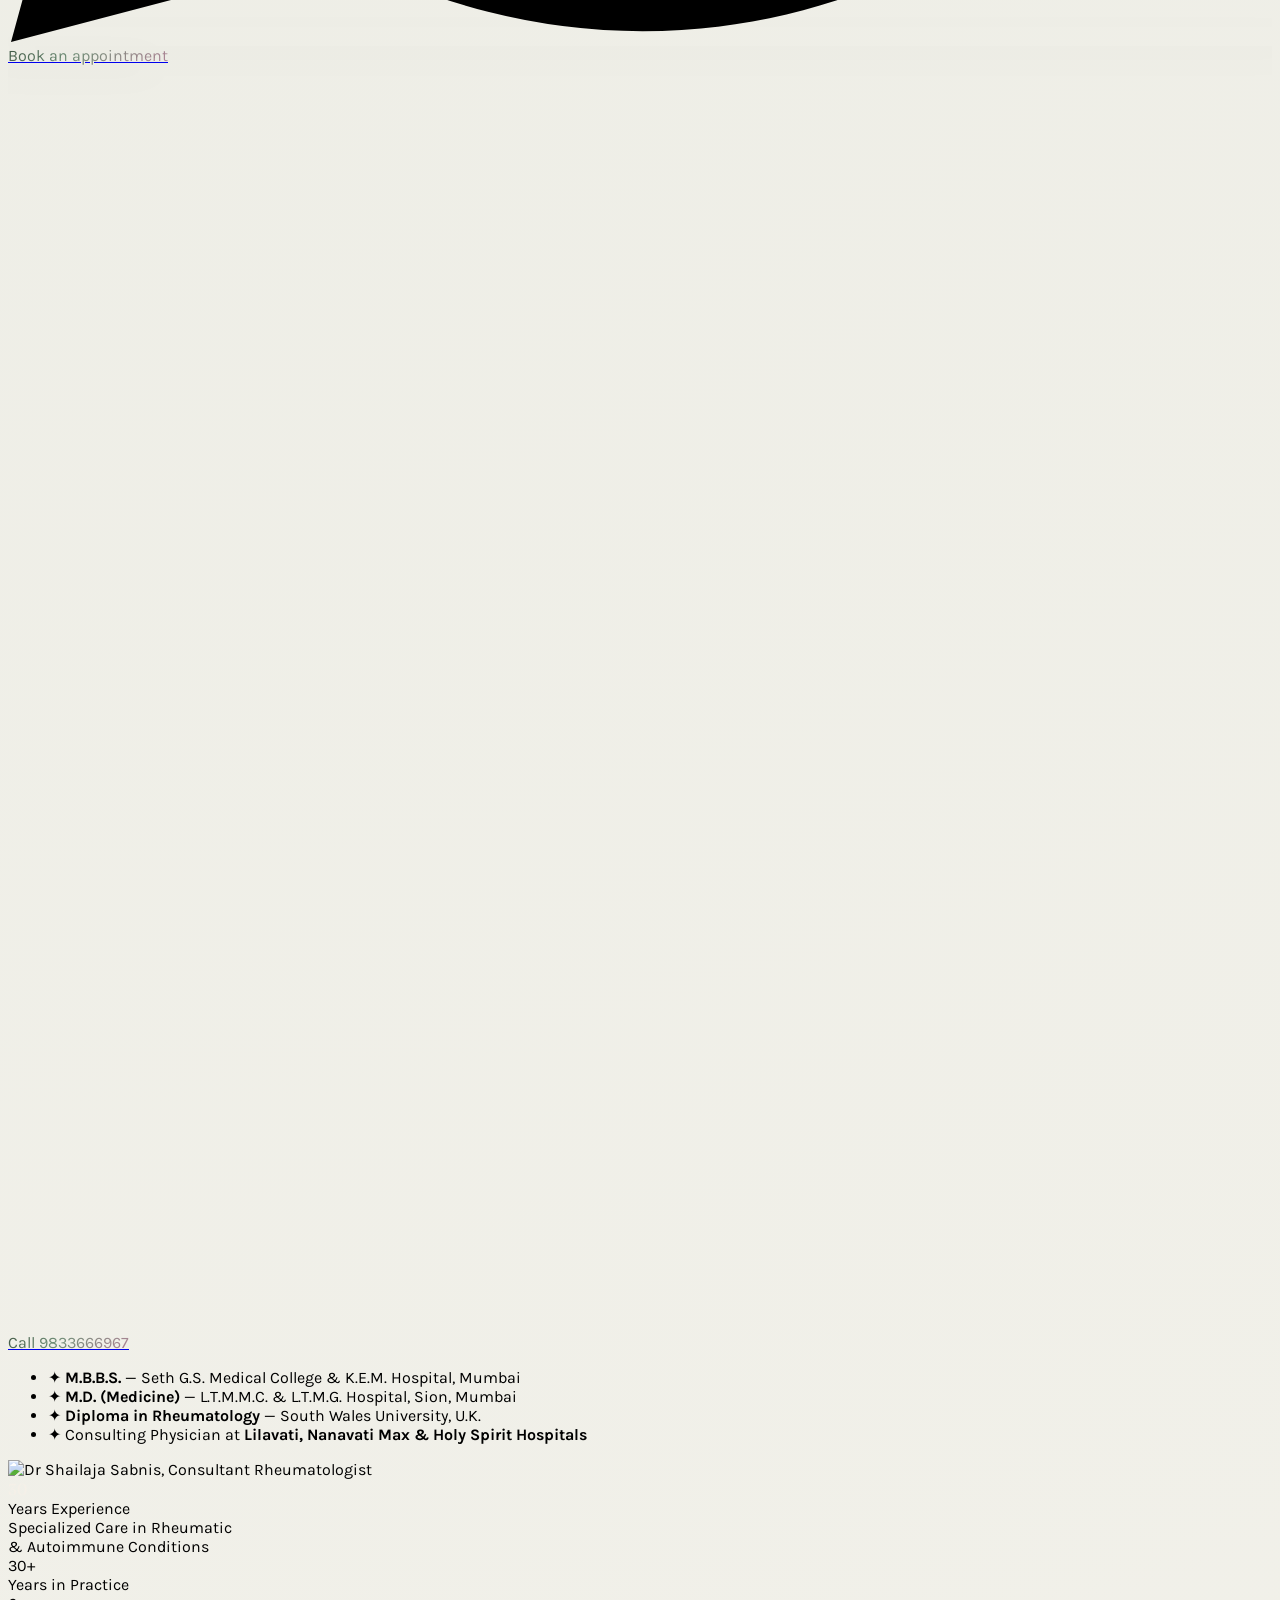
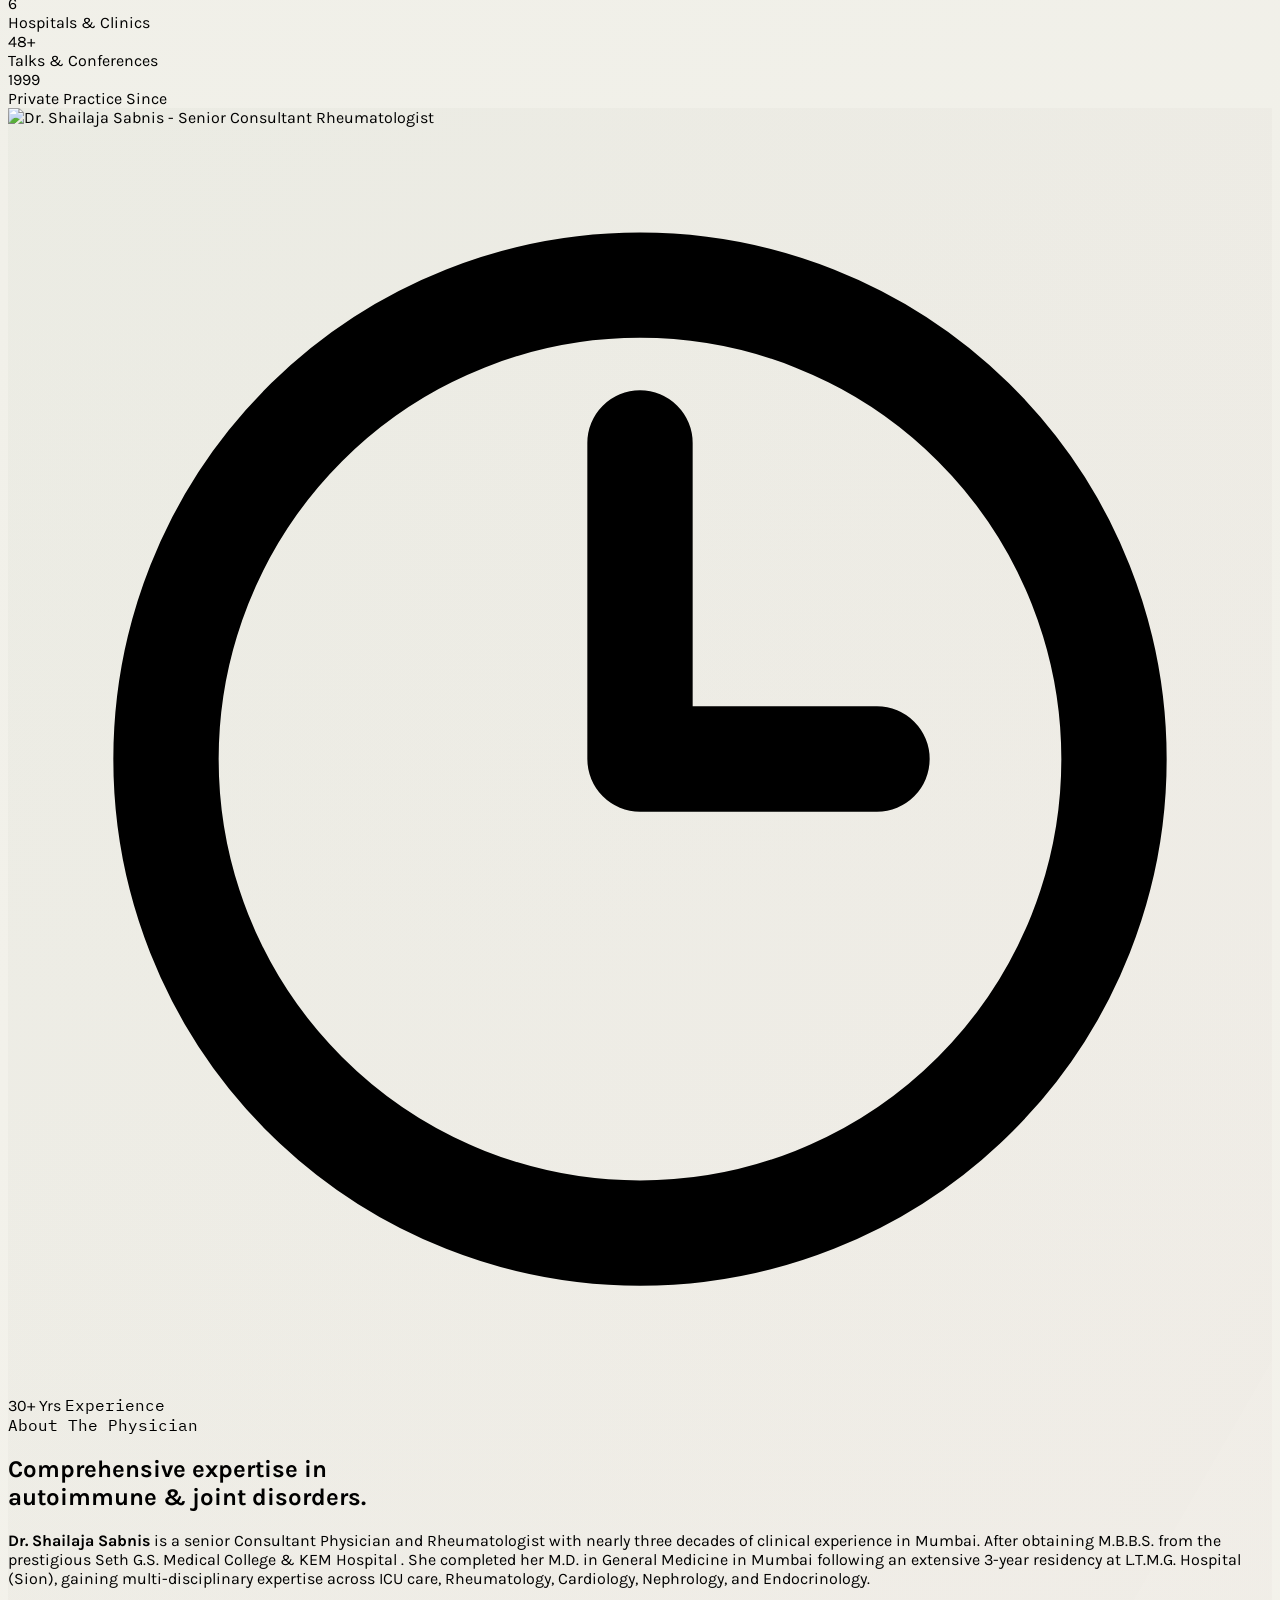
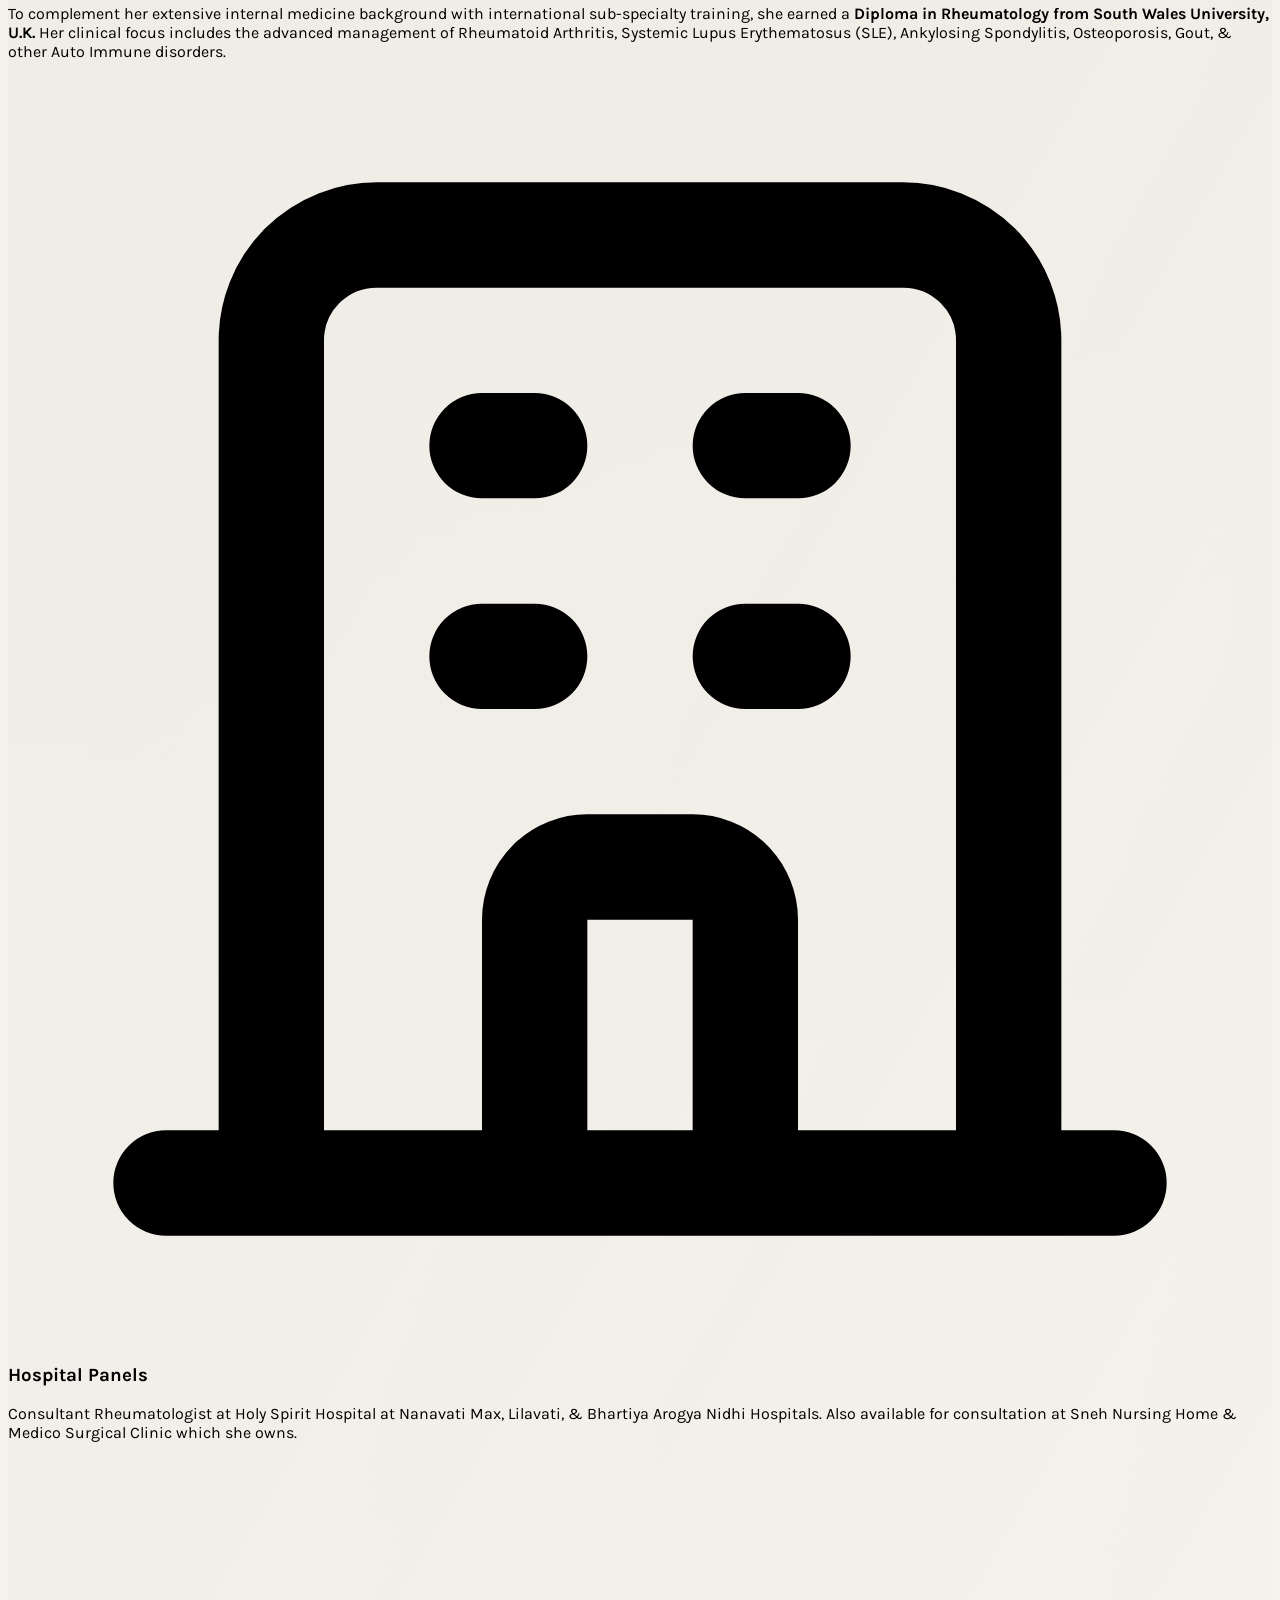
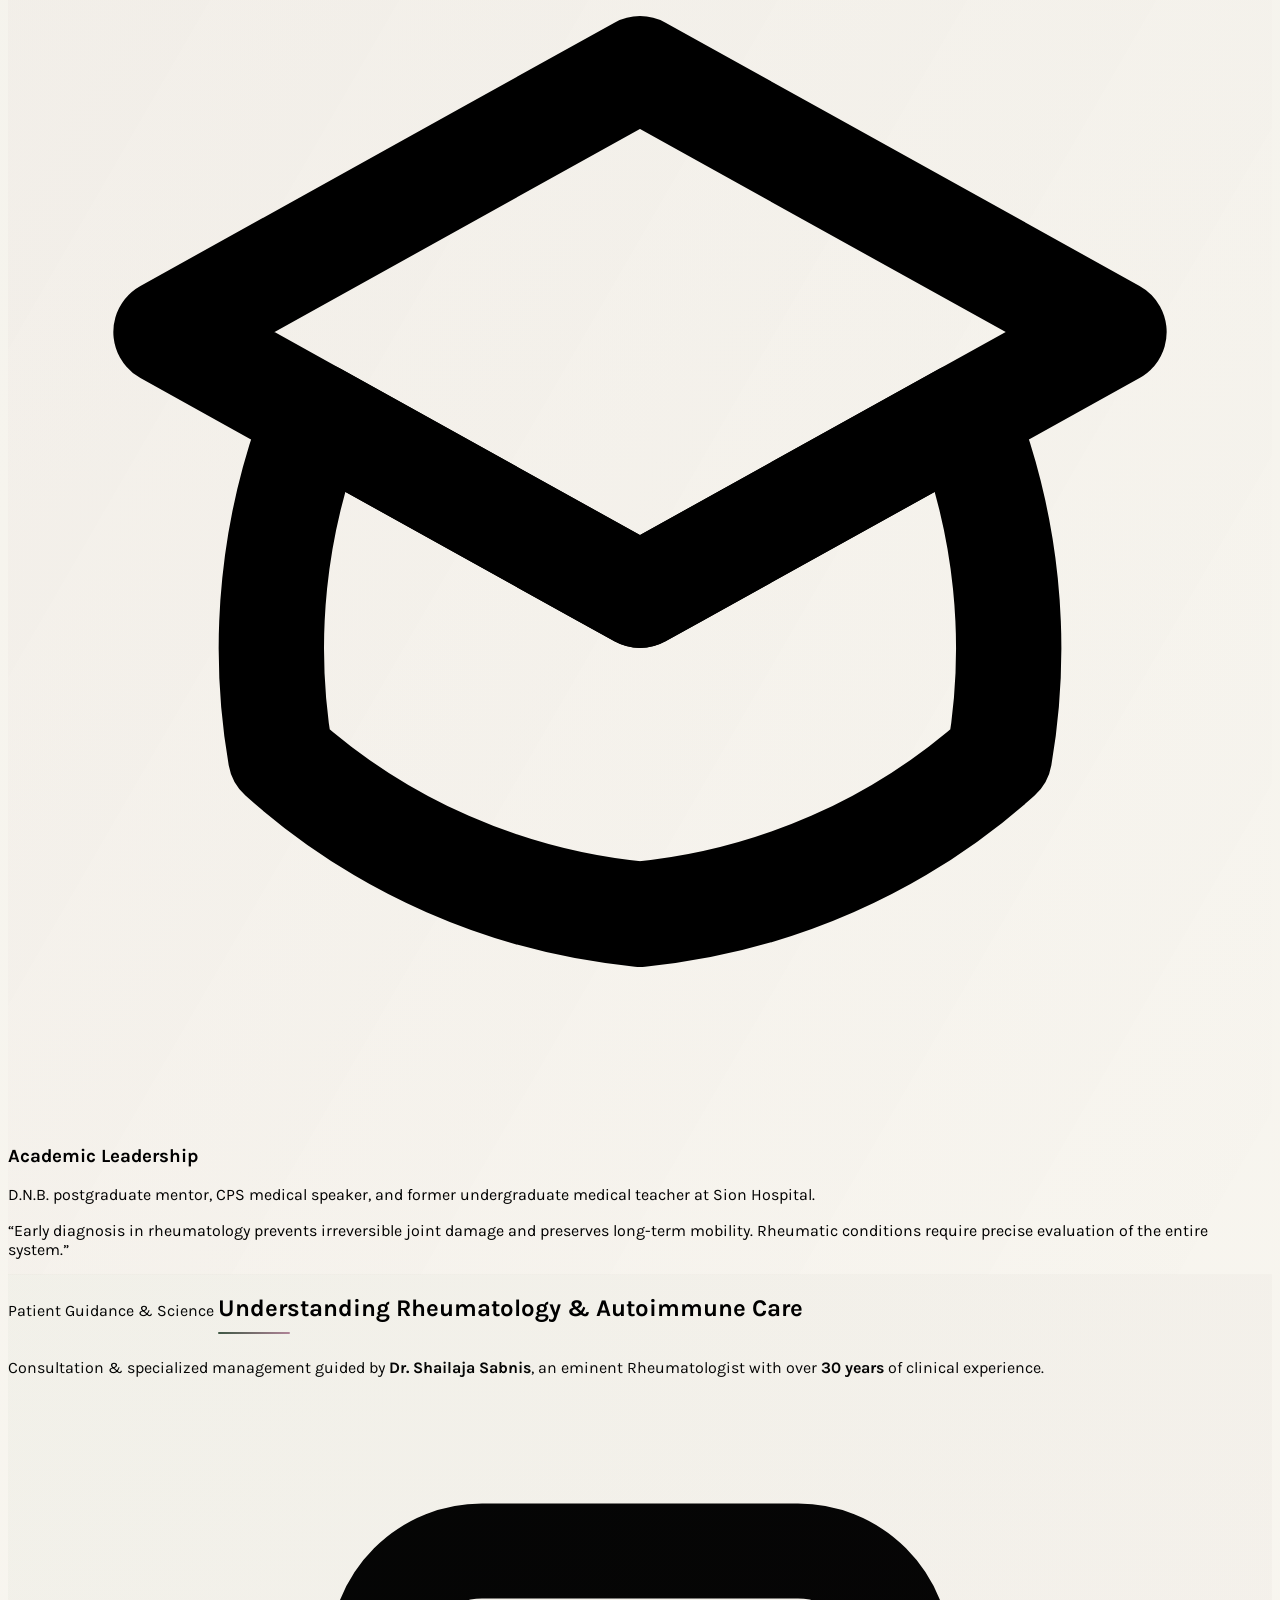
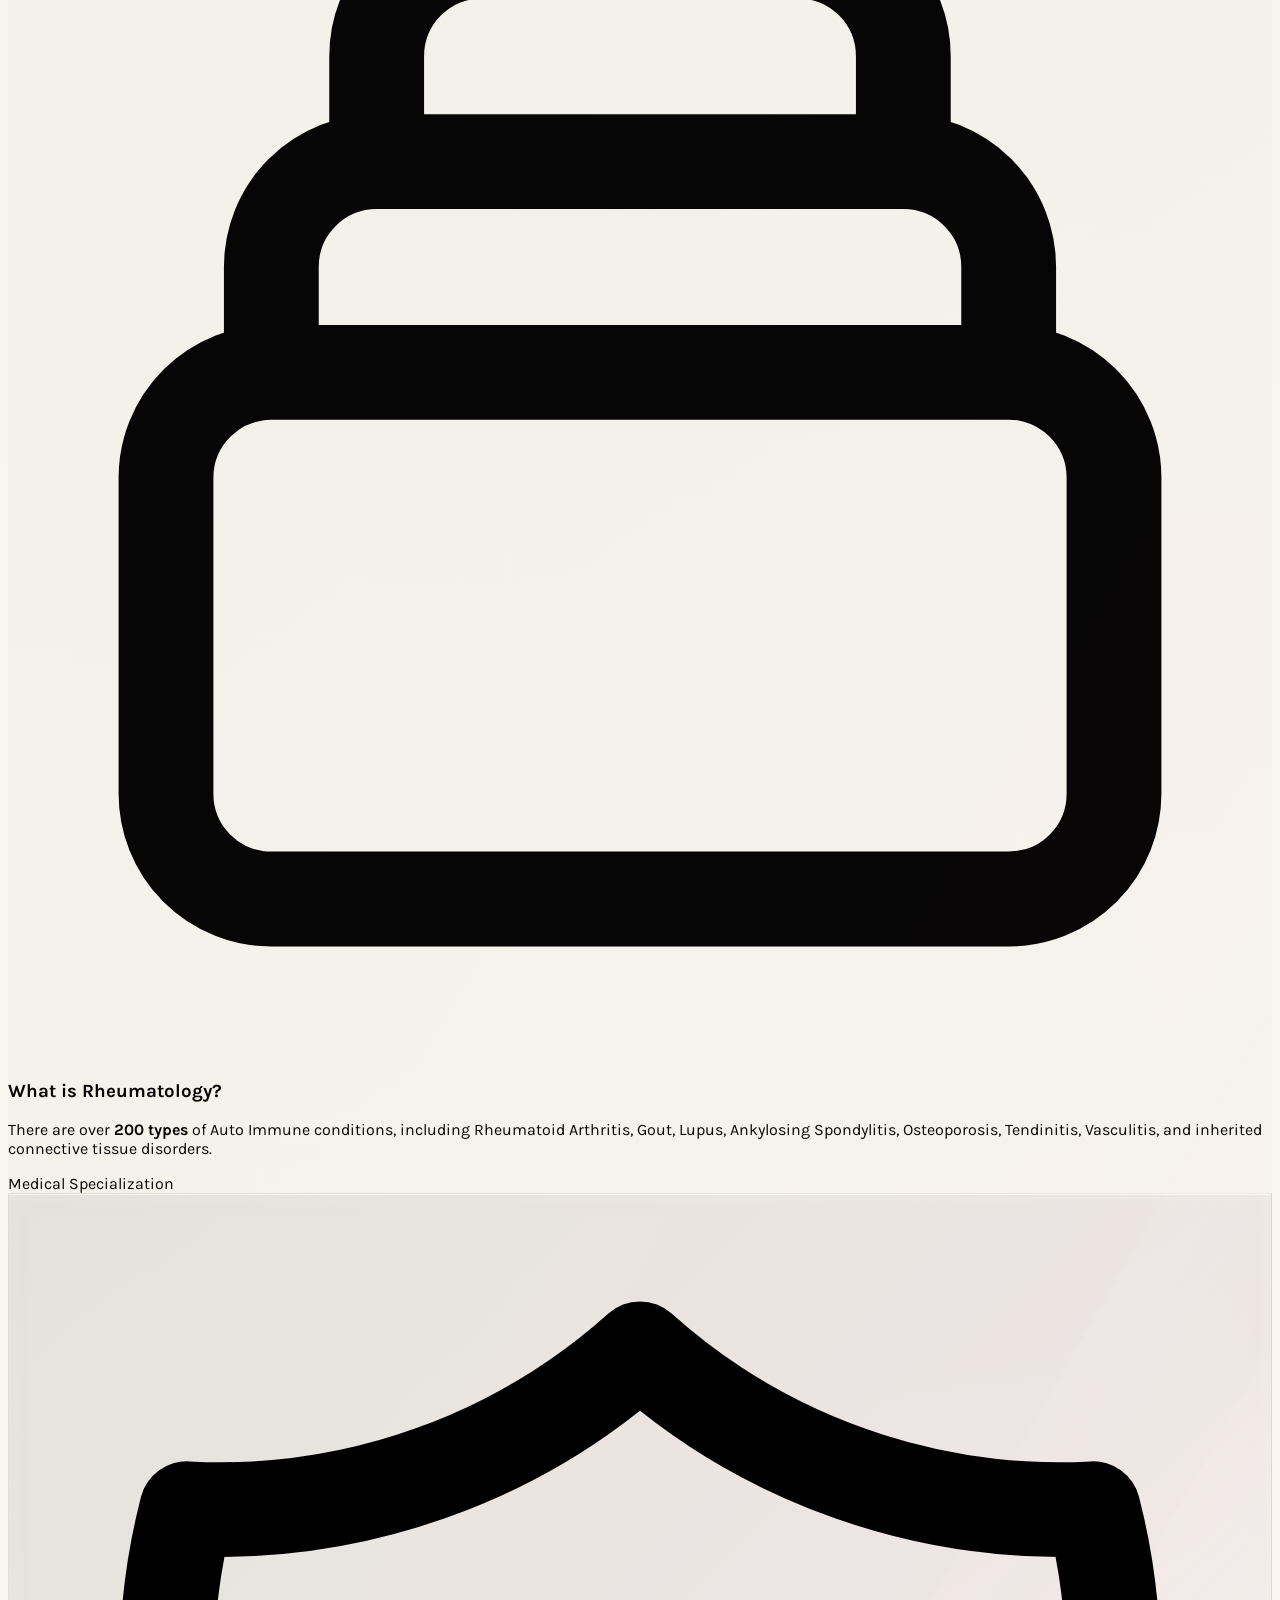
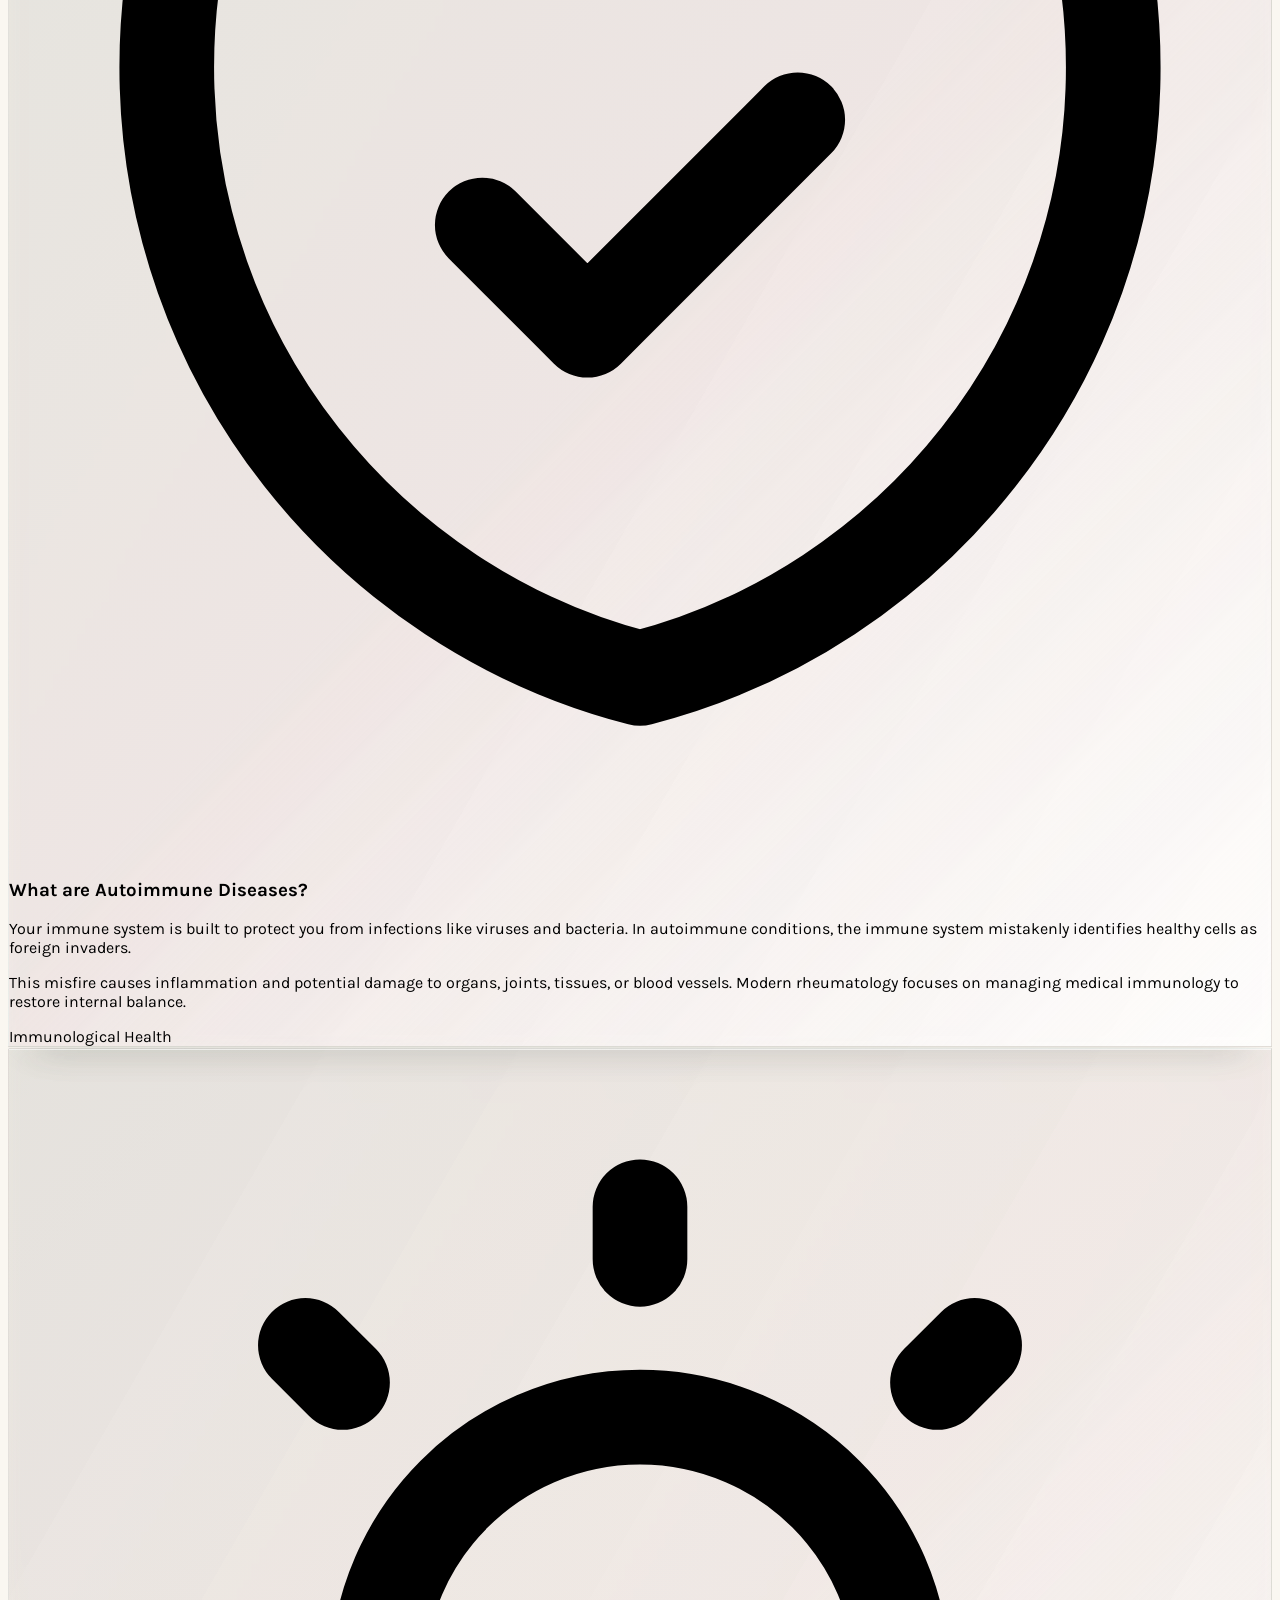
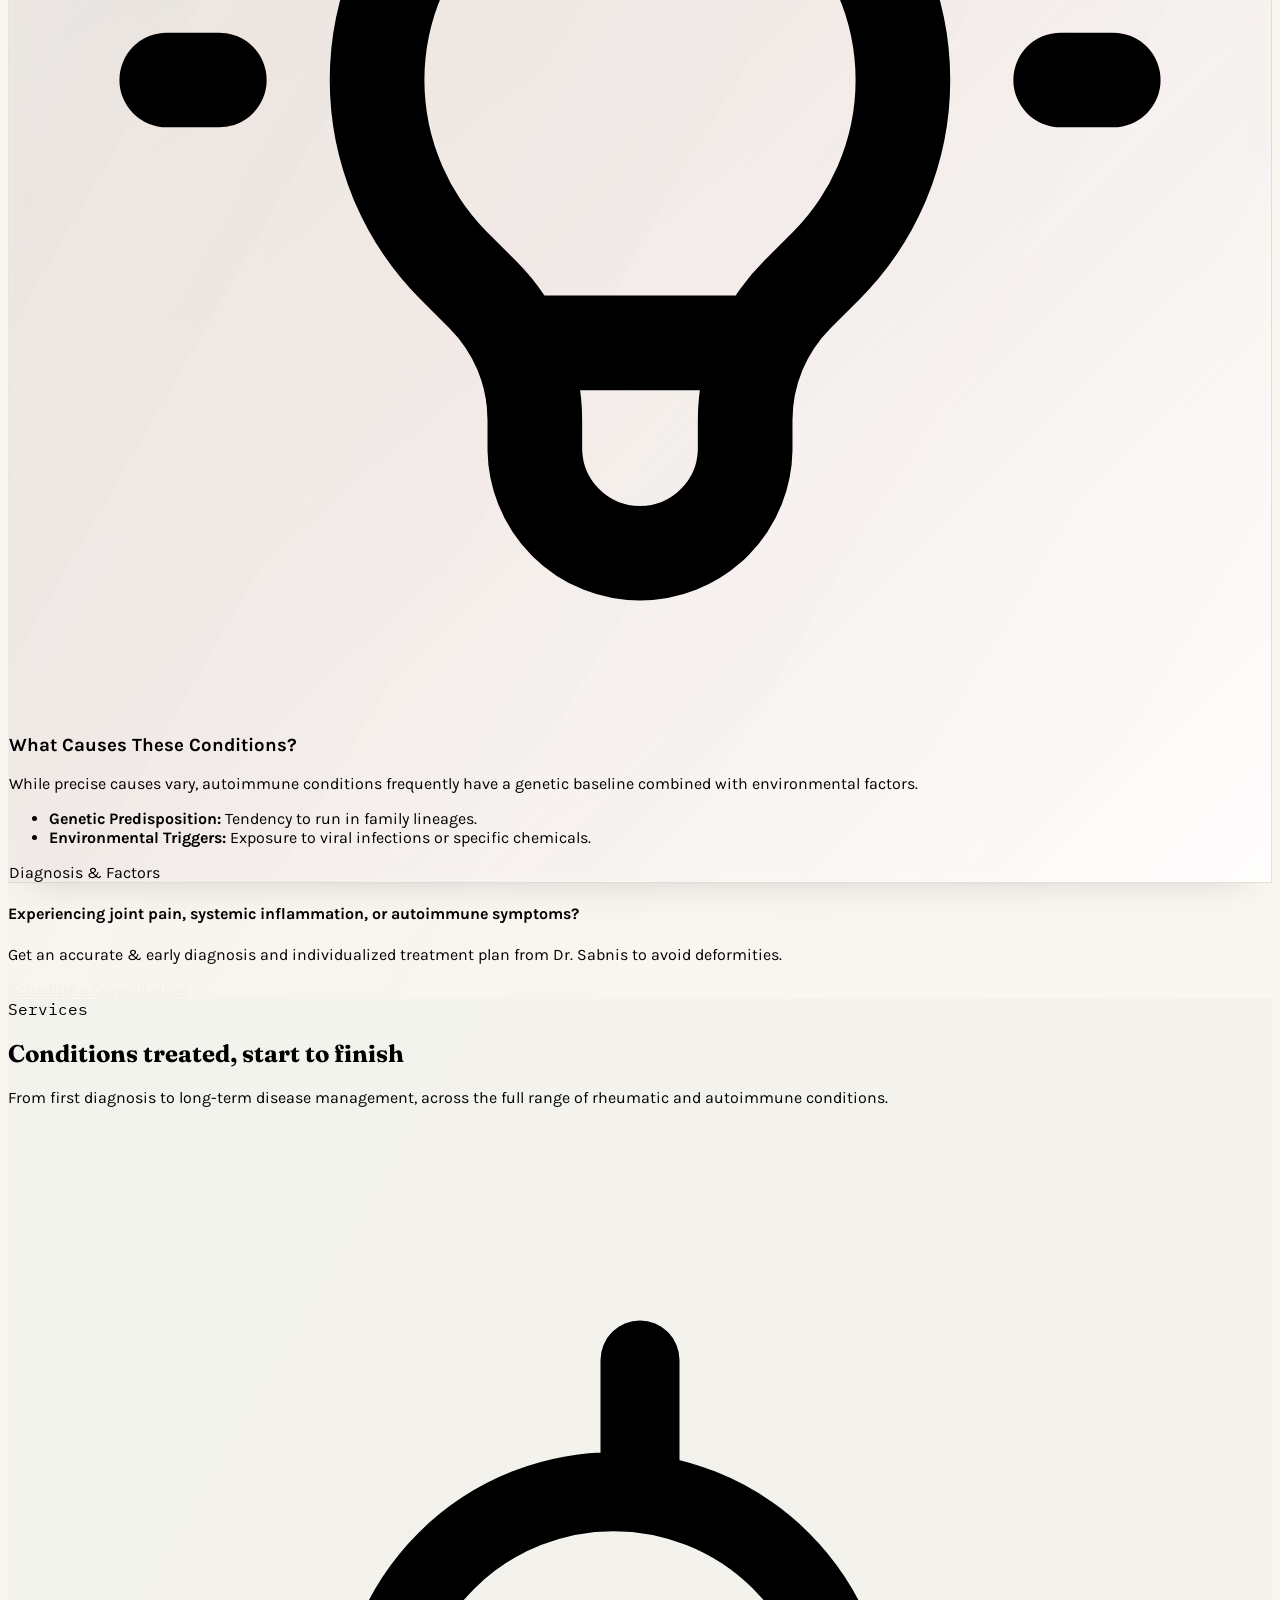
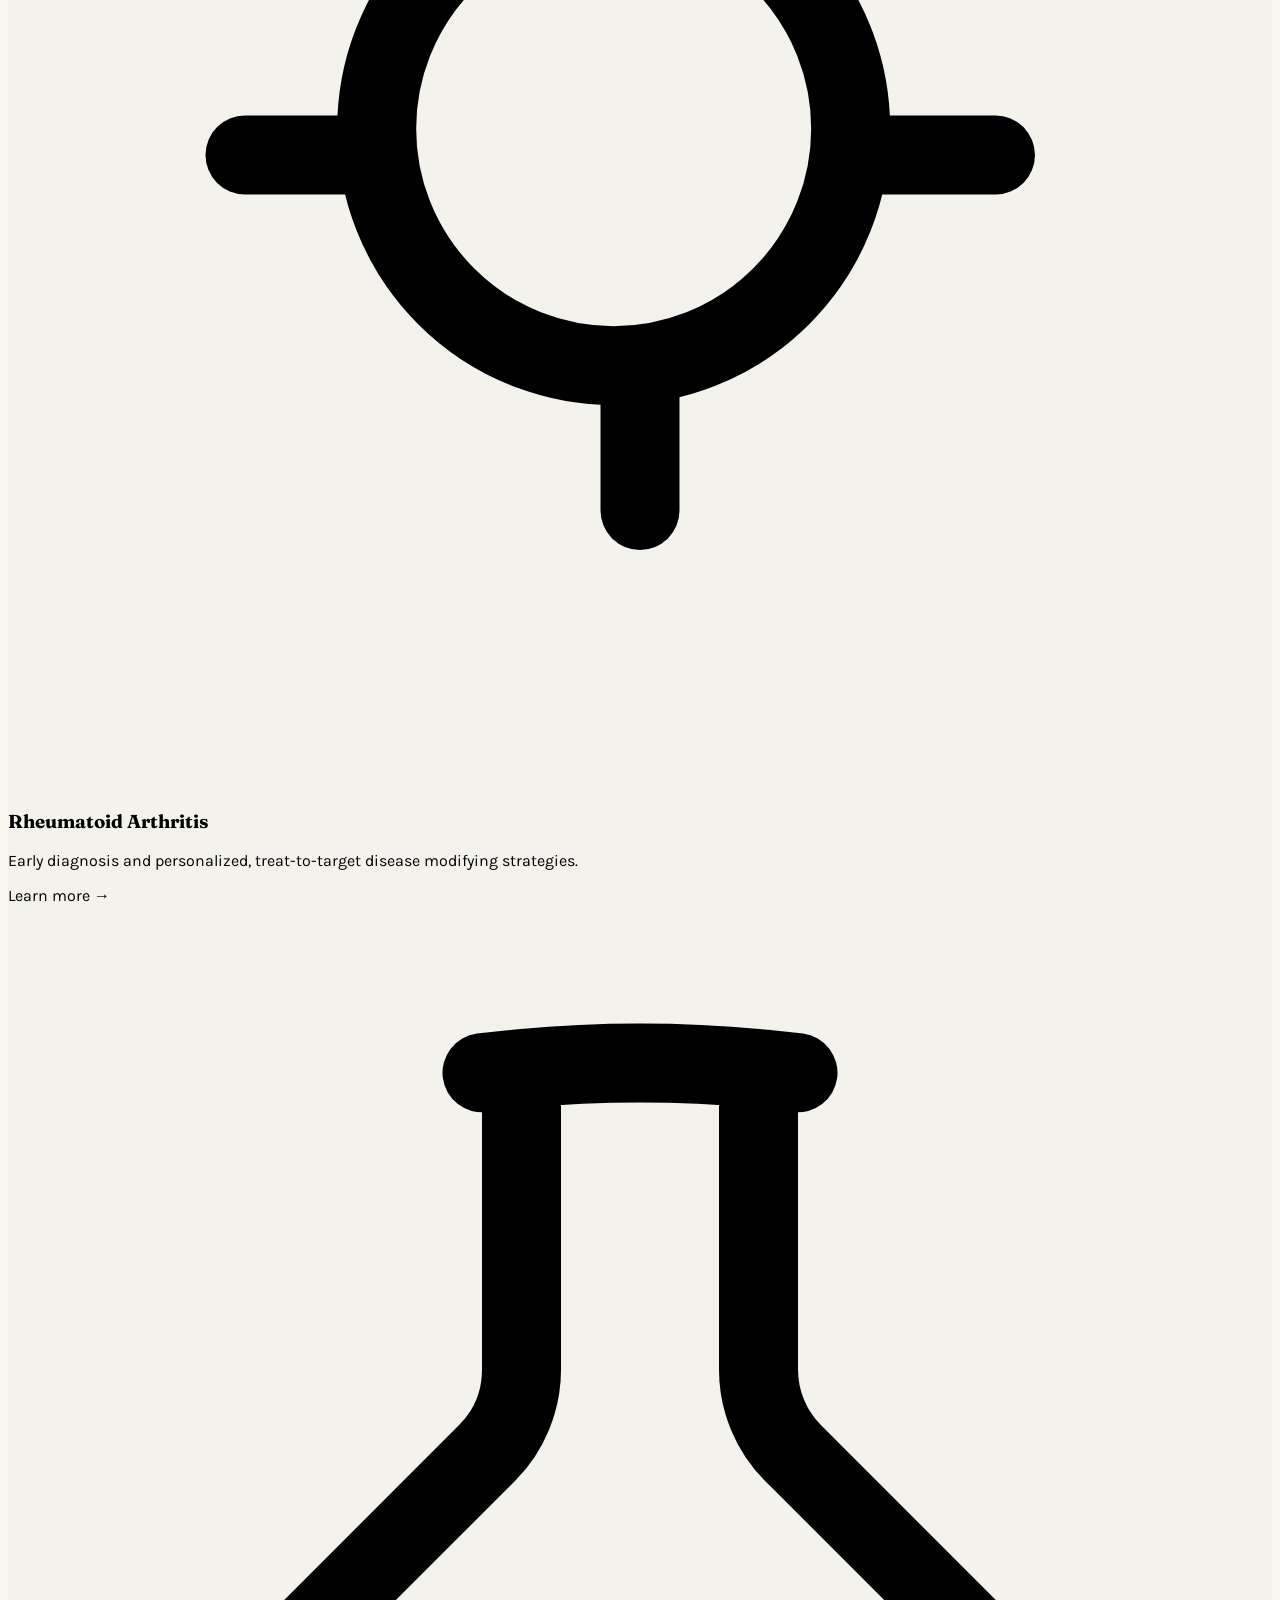
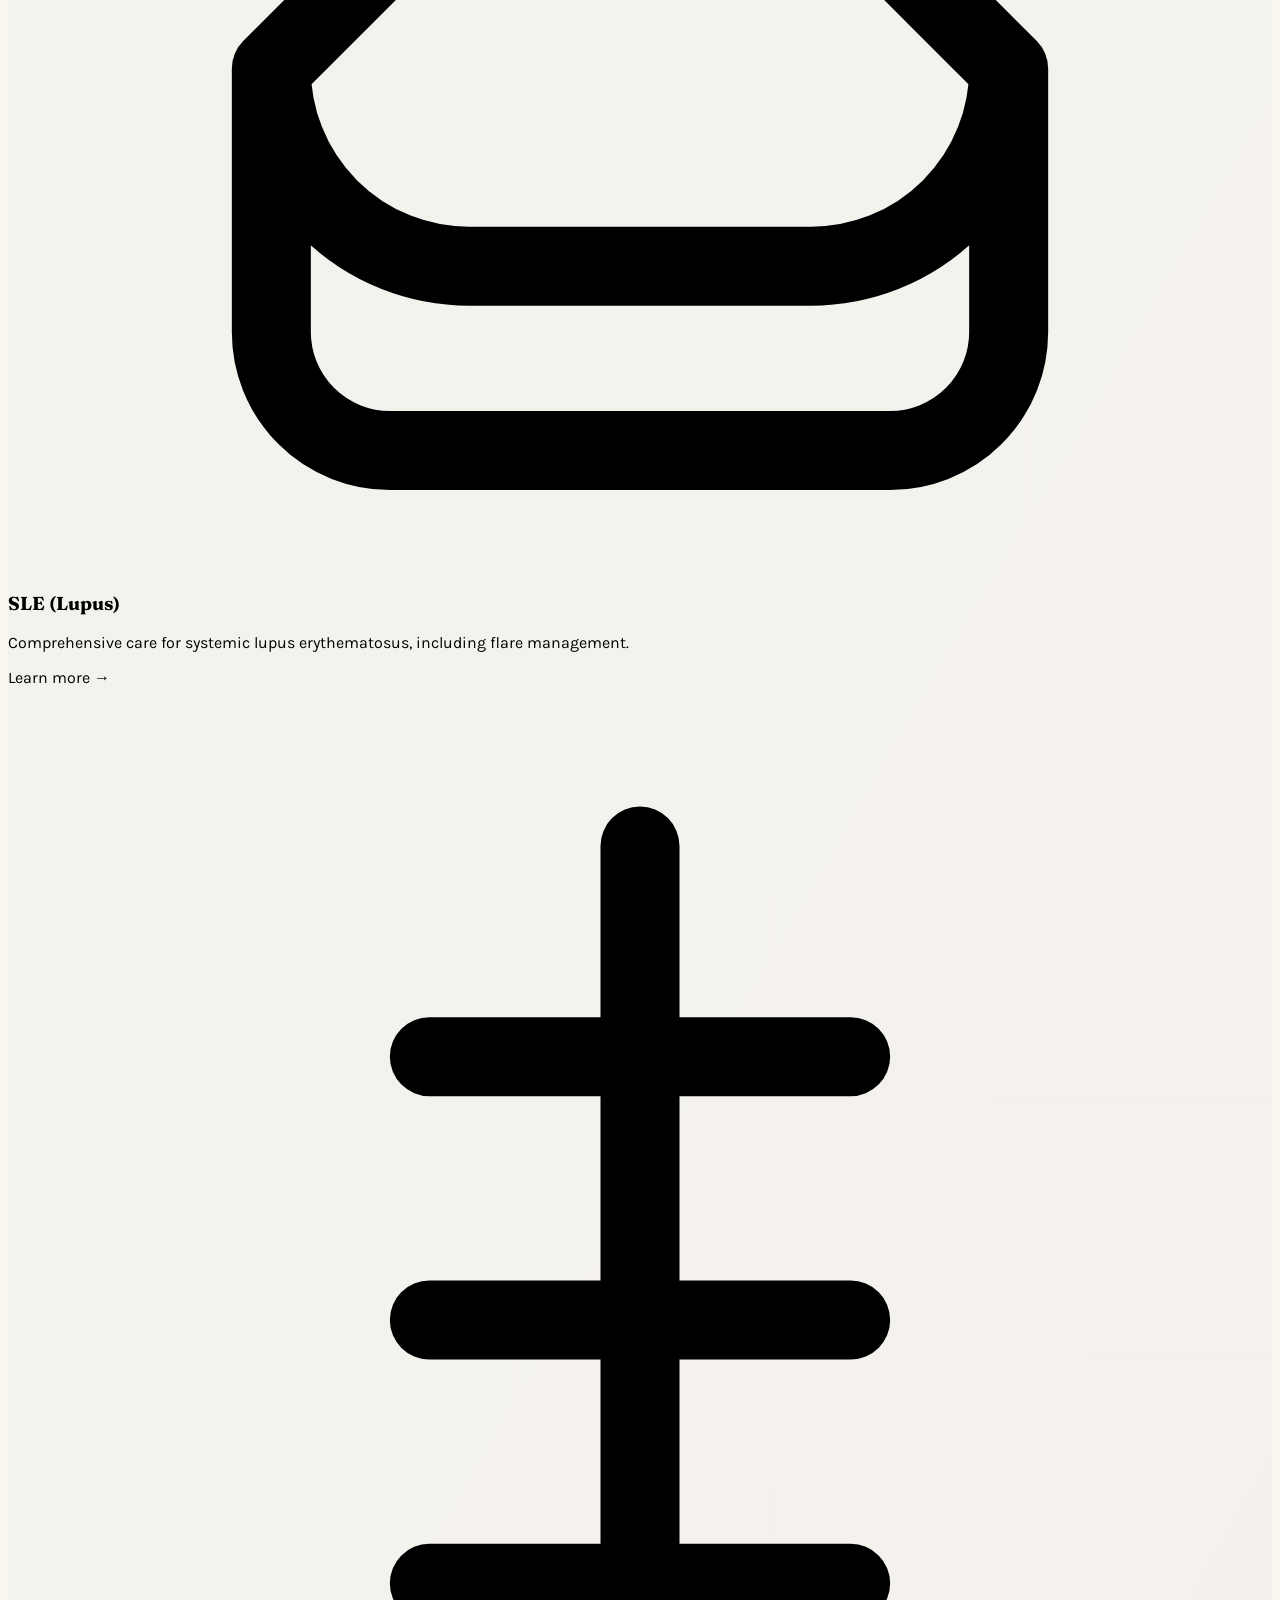
==== commit e70cf50e: "add new pages" ====
--- a/index.html
+++ b/index.html
@@ -1,1706 +1,2344 @@
-<!DOCTYPE html>
+<!doctype html>
 <html lang="en">
-<head>
-<meta charset="UTF-8">
-<meta name="viewport" content="width=device-width, initial-scale=1.0">
-<title>Dr Shailaja Sabnis — Consultant Physician &amp; Rheumatologist, Mumbai</title>
-<meta name="description" content="Dr Shailaja Sabnis, MD, Diploma in Rheumatology (Wales, UK) — 27 years treating rheumatoid arthritis, lupus, osteoporosis and autoimmune disease in Mumbai.">
-<link rel="preconnect" href="https://fonts.googleapis.com">
-<link rel="preconnect" href="https://fonts.gstatic.com" crossorigin>
-<link href="https://fonts.googleapis.com/css2?family=Fraunces:ital,opsz,wght@0,9..144,300;0,9..144,450;0,9..144,600;1,9..144,400;1,9..144,500&family=Karla:wght@400;500;600;700&family=IBM+Plex+Mono:wght@400;500&display=swap" rel="stylesheet">
-<script src="https://cdn.tailwindcss.com"></script>
-
-<!-- AOS CSS & JS -->
-<link rel="stylesheet" href="https://cdnjs.cloudflare.com/ajax/libs/aos/2.3.4/aos.css" />
-<script src="https://cdnjs.cloudflare.com/ajax/libs/aos/2.3.4/aos.js"></script>
-<script>
-  tailwind.config = {
-    theme: {
-      extend: {
-        colors: {
-          ivory: '#FAF7F1',
-          parchment: { DEFAULT: '#F1E9DB', deep: '#E9DDC8' },
-          sage: { DEFAULT: '#6F8D76', deep: '#3F5744', pale: '#DCE6DD' },
-          mauve: { DEFAULT: '#B08497', pale: '#EFDFE4' },
-          ink: { DEFAULT: '#26302A', soft: '#5B6259' },
-          line: '#DDD2BE',
-        },
-        fontFamily: {
-          display: ['Fraunces', 'serif'],
-          body: ['Karla', 'sans-serif'],
-          mono: ['IBM Plex Mono', 'monospace'],
-        },
-      }
-    }
-  }
-</script>
-<style>
-  html { scroll-behavior: smooth; }
-  body {
-    font-family: 'Karla', sans-serif;
-    background:
-      radial-gradient(circle at top left, rgba(111,141,118,0.10), transparent 28%),
-      radial-gradient(circle at bottom right, rgba(176,132,151,0.10), transparent 24%),
-      #faf7f1;
-  }
-  ::selection { background: rgba(111,141,118,0.24); color: #26302A; }
-  .eyebrow::before{content:"";width:22px;height:1px;background:#6F8D76;display:inline-block;margin-right:10px;}
-  .nav-link{position:relative;}
-  .nav-link::after{content:"";position:absolute;left:0;bottom:-2px;width:0;height:1.5px;background:#B08497;transition:width .25s;}
-  .nav-link:hover::after{width:100%;}
-  [data-aos] { will-change: transform, opacity; }
-  .premium-card {
-    background: linear-gradient(135deg, rgba(255,255,255,0.95) 0%, rgba(234,241,236,0.90) 32%, rgba(246,238,242,0.88) 100%);
-    box-shadow: 0 20px 50px -28px rgba(38, 48, 42, 0.30);
-    border: 1px solid rgba(63,87,68,0.08);
-    backdrop-filter: blur(8px);
-  }
-
-  .gradient-panel {
-    background: linear-gradient(135deg, rgba(63,87,68,0.08), rgba(176,132,151,0.08), rgba(255,255,255,0.8));
-    border: 1px solid rgba(63,87,68,0.09);
-    box-shadow: inset 0 1px 0 rgba(255,255,255,0.6), 0 18px 38px -26px rgba(63,87,68,0.28);
-  }
-  .soft-pill {
-    border: 1px solid rgba(63,87,68,0.15);
-    background: rgba(255,255,255,0.72);
-    box-shadow: 0 10px 24px -20px rgba(63,87,68,0.4);
-  }
-  .premium-section-title {
-    position: relative;
-    display: inline-block;
-  }
-  .premium-section-title::after {
-    content: "";
-    position: absolute;
-    left: 0;
-    bottom: -12px;
-    width: 72px;
-    height: 2px;
-    background: linear-gradient(90deg, #3F5744, #B08497);
-    border-radius: 999px;
-  }
-  
-  /* Expertise Section Animations */
-  @keyframes float-1 {
-    0% { transform: translate(0, 0) scale(1); }
-    33% { transform: translate(40px, -30px) scale(1.2); }
-    66% { transform: translate(-20px, 40px) scale(0.8); }
-    100% { transform: translate(30px, -20px) scale(1.1); }
-  }
-  @keyframes float-2 {
-    0% { transform: translate(0, 0) scale(1); }
-    33% { transform: translate(-30px, 40px) scale(1.1); }
-    66% { transform: translate(20px, -30px) scale(0.9); }
-    100% { transform: translate(-40px, 20px) scale(1.2); }
-  }
-  @keyframes float-3 {
-    0% { transform: translate(0, 0) scale(1); }
-    33% { transform: translate(20px, -40px) scale(0.9); }
-    66% { transform: translate(-30px, 20px) scale(1.2); }
-    100% { transform: translate(40px, -10px) scale(1); }
-  }
-  @keyframes float-4 {
-    0% { transform: translate(0, 0) scale(1); }
-    33% { transform: translate(-40px, 30px) scale(1.1); }
-    66% { transform: translate(30px, -20px) scale(0.8); }
-    100% { transform: translate(-20px, -30px) scale(1.2); }
-  }
-  
-  .animate-float-1 { animation: float-1 28s ease-in-out infinite alternate; }
-  .animate-float-2 { animation: float-2 22s ease-in-out infinite alternate; animation-delay: -3s; }
-  .animate-float-3 { animation: float-3 18s ease-in-out infinite alternate; animation-delay: -6s; }
-  .animate-float-4 { animation: float-4 24s ease-in-out infinite alternate; animation-delay: -9s; }
-  
-  .bg-gradient-radial {
-    background-image: radial-gradient(circle at 30% 30%, var(--tw-gradient-from), var(--tw-gradient-to));
-  }
-
-  .gradient-text {
-    background: linear-gradient(135deg, #3F5744 0%, #6F8D76 40%, #B08497 100%);
-    -webkit-background-clip: text;
-    background-clip: text;
-    color: transparent;
-    -webkit-text-fill-color: transparent;
-  }
-
-  .gradient-button {
-    background: linear-gradient(135deg, rgba(63,87,68,1) 0%, rgba(111,141,118,1) 45%, rgba(176,132,151,1) 100%);
-    box-shadow: 0 16px 35px rgba(63, 87, 68, 0.18);
-    position: relative;
-    overflow: hidden;
-  }
-
-  .gradient-button::before {
-    content: "";
-    position: absolute;
-    inset: 0;
-    background: linear-gradient(120deg, rgba(255,255,255,0.22), transparent 35%, transparent 65%, rgba(255,255,255,0.18));
-    transform: translateX(-100%);
-    transition: transform 0.7s ease;
-  }
-
-  .gradient-button:hover::before {
-    transform: translateX(100%);
-  }
-
-  .gradient-button:hover {
-    filter: brightness(1.04);
-    transform: translateY(-2px);
-  }
-
-  .section-shell {
-    position: relative;
-    overflow: hidden;
-  }
-
-  .section-shell::before {
-    content: "";
-    position: absolute;
-    inset: 0;
-    background: linear-gradient(120deg, rgba(111,141,118,0.04), rgba(176,132,151,0.04), rgba(255,255,255,0));
-    pointer-events: none;
-  }
-
-  .font-display {
-    font-family: 'Fraunces', 'Georgia', serif;
-  }
-  .font-mono {
-    font-family: 'IBM Plex Mono', 'SF Mono', monospace;
-  }
-  
-  /* Stats section */
-  .text-ivory { color: #f5f0e8; }
-  .shadow-lg { box-shadow: 0 10px 40px -8px rgba(0, 0, 0, 0.15); }
-  .hover\:shadow-2xl:hover { box-shadow: 0 25px 60px -12px rgba(0, 0, 0, 0.25); }
-
-  .whatsapp-float {
-    position: fixed;
-    right: 22px;
-    bottom: 22px;
-    z-index: 60;
-    display: flex;
-    align-items: center;
-    justify-content: center;
-    width: 62px;
-    height: 62px;
-    border-radius: 18px;
-    background: linear-gradient(135deg, #25d366 0%, #1ebc5b 55%, #158c42 100%);
-    color: white;
-    box-shadow: 0 18px 40px -18px rgba(31, 188, 91, 0.9), 0 10px 18px rgba(0,0,0,0.15);
-    border: 2px solid rgba(255,255,255,0.75);
-    transition: transform 0.25s ease, box-shadow 0.25s ease, filter 0.25s ease;
-    animation: whatsappPulse 2.5s ease-in-out infinite;
-  }
-
-  .whatsapp-float:hover {
-    transform: translateY(-3px) scale(1.04);
-    box-shadow: 0 22px 48px -16px rgba(31, 188, 91, 0.9), 0 12px 22px rgba(0,0,0,0.18);
-    filter: brightness(1.04);
-  }
-
-  .whatsapp-float:active {
-    transform: scale(0.97);
-  }
-
-  .whatsapp-float svg {
-    width: 28px;
-    height: 28px;
-  }
-
-  @keyframes whatsappPulse {
-    0%, 100% { box-shadow: 0 18px 40px -18px rgba(31, 188, 91, 0.9), 0 0 0 0 rgba(37, 211, 102, 0.4); }
-    50% { box-shadow: 0 18px 40px -18px rgba(31, 188, 91, 0.9), 0 0 0 12px rgba(37, 211, 102, 0); }
-  }
-
-  @media (max-width: 640px) {
-    .whatsapp-float {
-      right: 18px;
-      bottom: 18px;
-      width: 58px;
-      height: 58px;
-      border-radius: 16px;
-    }
-  }
-</style>
-</head>
-<body class="bg-ivory text-ink">
-
-<!-- NAV -->
-<header id="main-header" class="sticky top-0 z-50 bg-ivory/90 backdrop-blur-md border-b border-line transition-all duration-300">
-
-  <!-- NAV CONTAINER: pl-0 removes left padding on mobile -->
-  <nav class="max-w-7xl mx-auto pl-0 pr-4 sm:px-6 md:px-8 py-1 md:py-2 flex items-center justify-between transition-all duration-300">
-
-    <!-- LOGO - FULL HEIGHT (h-24) FLUSH AGAINST THE LEFT EDGE ON MOBILE -->
-    <a href="#" class="inline-flex flex-shrink-0 items-center justify-start p-0 m-0">
-      <img 
-        src="https://ik.imagekit.io/iuiy6mihw/Dr.sabnisLogo.png" 
-        alt="Dr. Shailaja Sabnis MD"
-        class="h-24 sm:h-24 md:h-20 lg:h-22 w-auto max-w-[calc(100vw-80px)] sm:max-w-[260px] md:max-w-[300px] object-contain block p-0 m-0"
-      />
-    </a>
-
-    <!-- DESKTOP NAVIGATION -->
-    <div class="hidden md:flex items-center gap-8 lg:gap-10 text-base font-semibold text-ink-soft">
-
-      <a 
-        class="nav-link hover:text-sage-deep transition-colors duration-200" 
-        href="#home"
+  <head>
+    <meta charset="UTF-8" />
+    <meta name="viewport" content="width=device-width, initial-scale=1.0" />
+    <title>
+      Dr Shailaja Sabnis — Consultant Physician &amp; Rheumatologist, Mumbai
+    </title>
+    <meta
+      name="description"
+      content="Dr Shailaja Sabnis, MD, Diploma in Rheumatology (Wales, UK) — 27 years treating rheumatoid arthritis, lupus, osteoporosis and autoimmune disease in Mumbai."
+    />
+    <meta name="robots" content="index,follow" />
+    <meta name="author" content="Dr. Shailaja Sabnis" />
+    <meta
+      name="keywords"
+      content="rheumatologist Mumbai, Dr Shailaja Sabnis, autoimmune care, arthritis treatment, lupus, osteoporosis"
+    />
+    <meta
+      property="og:title"
+      content="Dr Shailaja Sabnis — Consultant Physician & Rheumatologist, Mumbai"
+    />
+    <meta
+      property="og:description"
+      content="Dr Shailaja Sabnis, MD, Diploma in Rheumatology (Wales, UK) — 27 years treating rheumatoid arthritis, lupus, osteoporosis and autoimmune disease in Mumbai."
+    />
+    <meta property="og:type" content="website" />
+    <meta name="twitter:card" content="summary_large_image" />
+    <link rel="preconnect" href="https://fonts.googleapis.com" />
+    <link rel="preconnect" href="https://fonts.gstatic.com" crossorigin />
+    <link
+      href="https://fonts.googleapis.com/css2?family=Fraunces:ital,opsz,wght@0,9..144,300;0,9..144,450;0,9..144,600;1,9..144,400;1,9..144,500&family=Karla:wght@400;500;600;700&family=IBM+Plex+Mono:wght@400;500&display=swap"
+      rel="stylesheet"
+    />
+    <script src="https://cdn.tailwindcss.com"></script>
+    <script src="/tailwind-config.js"></script>
+    <link rel="stylesheet" href="/style.css" />
+
+    <!-- AOS CSS & JS -->
+    <link
+      rel="stylesheet"
+      href="https://cdnjs.cloudflare.com/ajax/libs/aos/2.3.4/aos.css"
+    />
+    <script src="https://cdnjs.cloudflare.com/ajax/libs/aos/2.3.4/aos.js"></script>
+  </head>
+  <body class="bg-ivory text-ink">
+    <!-- NAV -->
+    <header
+      id="main-header"
+      class="sticky top-0 z-50 bg-ivory/90 backdrop-blur-md border-b border-line transition-all duration-300"
+    >
+      <!-- NAV CONTAINER: pl-0 removes left padding on mobile -->
+      <nav
+        class="max-w-7xl mx-auto pl-0 pr-4 sm:px-6 md:px-8 py-1 md:py-2 flex items-center justify-between transition-all duration-300"
       >
-        Home
-      </a>
-
-      <a 
-        class="nav-link hover:text-sage-deep transition-colors duration-200" 
-        href="#about"
+        <!-- LOGO - FULL HEIGHT (h-24) FLUSH AGAINST THE LEFT EDGE ON MOBILE -->
+        <a
+          href="#home"
+          class="inline-flex flex-shrink-0 items-center justify-start p-0 m-0"
+        >
+          <img
+            src="https://ik.imagekit.io/iuiy6mihw/Dr.sabnisLogo.png"
+            alt="Dr. Shailaja Sabnis MD"
+            class="h-24 sm:h-24 md:h-20 lg:h-22 w-auto max-w-[calc(100vw-80px)] sm:max-w-[260px] md:max-w-[300px] object-contain block p-0 m-0"
+            width="300"
+            height="96"
+          />
+        </a>
+
+        <!-- DESKTOP NAVIGATION -->
+        <div
+          class="hidden md:flex items-center gap-6 lg:gap-8 text-base font-semibold text-ink-soft"
+        >
+          <a
+            class="nav-link hover:text-sage-deep transition-colors duration-200"
+            href="#home"
+          >
+            Home
+          </a>
+
+          <a
+            class="nav-link hover:text-sage-deep transition-colors duration-200"
+            href="#about"
+          >
+            About
+          </a>
+
+          <a
+            class="nav-link hover:text-sage-deep transition-colors duration-200"
+            href="#expertise"
+          >
+            Services
+          </a>
+
+          <a
+            class="nav-link hover:text-sage-deep transition-colors duration-200"
+            href="#patient-science"
+          >
+            Patient Science
+          </a>
+
+          <a
+            class="nav-link hover:text-sage-deep transition-colors duration-200"
+            href="#contact"
+          >
+            Contact
+          </a>
+        </div>
+
+        <!-- DESKTOP CTA -->
+        <div class="hidden md:block flex-shrink-0">
+          <a
+            class="gradient-button inline-flex items-center justify-center text-white text-base font-semibold px-7 py-3 rounded-full shadow-sm hover:shadow-md transition-all duration-300"
+            href="https://wa.me/919833666967?text=Hello%2C%20I%27d%20like%20to%20book%20a%20consultation"
+            target="_blank"
+            rel="noopener"
+          >
+            Book a Consultation
+          </a>
+        </div>
+
+        <!-- MOBILE MENU BUTTON -->
+        <button
+          id="mobile-menu-btn"
+          type="button"
+          class="md:hidden flex flex-col justify-center items-center w-11 h-11 rounded-lg text-sage-deep hover:bg-sage-deep/5 transition-colors focus:outline-none z-50"
+          aria-label="Toggle navigation menu"
+          aria-expanded="false"
+        >
+          <span
+            class="w-6 h-0.5 bg-sage-deep rounded-full transition-all duration-300"
+          ></span>
+
+          <span
+            class="w-6 h-0.5 bg-sage-deep rounded-full my-1.5 transition-all duration-300"
+          ></span>
+
+          <span
+            class="w-6 h-0.5 bg-sage-deep rounded-full transition-all duration-300"
+          ></span>
+        </button>
+      </nav>
+
+      <!-- MOBILE MENU -->
+      <div
+        id="mobile-menu"
+        class="hidden md:hidden bg-ivory/95 backdrop-blur-xl border-b border-line px-6 py-5 transition-all duration-300 opacity-0 -translate-y-2"
       >
-        About
-      </a>
-
-      <a 
-        class="nav-link hover:text-sage-deep transition-colors duration-200" 
-        href="#expertise"
-      >
-        Expertise
-      </a>
-
-      <a 
-        class="nav-link hover:text-sage-deep transition-colors duration-200" 
-        href="#contact"
-      >
-        Contact
-      </a>
-
-    </div>
-
-    <!-- DESKTOP CTA -->
-    <div class="hidden md:block flex-shrink-0">
-
-      <a 
-        class="gradient-button inline-flex items-center justify-center text-white text-base font-semibold px-7 py-3 rounded-full shadow-sm hover:shadow-md transition-all duration-300" 
-        href="https://wa.me/919833666967?text=Hello%2C%20I%27d%20like%20to%20book%20a%20consultation" 
-        target="_blank" 
-        rel="noopener"
-      >
-        Book a Consultation
-      </a>
-
-    </div>
-
-    <!-- MOBILE MENU BUTTON -->
-    <button 
-      id="mobile-menu-btn" 
-      type="button" 
-      class="md:hidden flex flex-col justify-center items-center w-11 h-11 rounded-lg text-sage-deep hover:bg-sage-deep/5 transition-colors focus:outline-none z-50" 
-      aria-label="Toggle navigation menu" 
-      aria-expanded="false"
-    >
-
-      <span class="w-6 h-0.5 bg-sage-deep rounded-full transition-all duration-300"></span>
-
-      <span class="w-6 h-0.5 bg-sage-deep rounded-full my-1.5 transition-all duration-300"></span>
-
-      <span class="w-6 h-0.5 bg-sage-deep rounded-full transition-all duration-300"></span>
-
-    </button>
-
-  </nav>
-
-
-  <!-- MOBILE MENU -->
-  <div 
-    id="mobile-menu" 
-    class="hidden md:hidden bg-ivory/95 backdrop-blur-xl border-b border-line px-6 py-5 transition-all duration-300 opacity-0 -translate-y-2"
-  >
-
-    <div class="flex flex-col gap-4 text-lg font-semibold text-ink-soft">
-
-      <a 
-        class="mobile-nav-link hover:text-sage-deep transition-colors py-1.5" 
-        href="#home"
-      >
-        Home
-      </a>
-
-      <a 
-        class="mobile-nav-link hover:text-sage-deep transition-colors py-1.5" 
-        href="#about"
-      >
-        About
-      </a>
-
-      <a 
-        class="mobile-nav-link hover:text-sage-deep transition-colors py-1.5" 
-        href="#expertise"
-      >
-        Expertise
-      </a>
-
-      <a 
-        class="mobile-nav-link hover:text-sage-deep transition-colors py-1.5" 
-        href="#contact"
-      >
-        Contact
-      </a>
-
-      <div class="pt-3 border-t border-line/60 mt-1">
-
-        <a 
-          class="mobile-nav-link block w-full text-center gradient-button text-white text-base font-semibold px-6 py-3 rounded-full shadow-sm" 
-          href="https://wa.me/919833666967?text=Hello%2C%20I%27d%20like%20to%20book%20a%20consultation" 
-          target="_blank" 
-          rel="noopener"
-        >
-          Book a Consultation
-        </a>
-
-      </div>
-
-    </div>
-
-  </div>
-
-</header>
-
-<script>
-  document.addEventListener('DOMContentLoaded', () => {
-
-    const menuBtn = document.getElementById('mobile-menu-btn');
-    const mobileMenu = document.getElementById('mobile-menu');
-    const mobileLinks = document.querySelectorAll('.mobile-nav-link');
-
-    let isMenuOpen = false;
-    let openScrollPos = 0;
-    let isMenuJustOpened = false; // Flag to prevent immediate scroll closure
-
-    function openMenu() {
-      isMenuOpen = true;
-      isMenuJustOpened = true;
-      openScrollPos = window.scrollY;
-
-      menuBtn.setAttribute('aria-expanded', 'true');
-
-      mobileMenu.classList.remove('hidden');
-
-      requestAnimationFrame(() => {
-        mobileMenu.classList.remove(
-          'opacity-0',
-          '-translate-y-2'
-        );
-
-        mobileMenu.classList.add(
-          'opacity-100',
-          'translate-y-0'
-        );
-      });
-
-      // Allow scroll detection only after 200ms (prevents layout shift micro-scrolls)
-      setTimeout(() => {
-        isMenuJustOpened = false;
-      }, 200);
-    }
-
-    function closeMenu() {
-      if (!isMenuOpen) return;
-
-      isMenuOpen = false;
-
-      menuBtn.setAttribute('aria-expanded', 'false');
-
-      mobileMenu.classList.remove(
-        'opacity-100',
-        'translate-y-0'
-      );
-
-      mobileMenu.classList.add(
-        'opacity-0',
-        '-translate-y-2'
-      );
-
-      setTimeout(() => {
-        if (!isMenuOpen) {
-          mobileMenu.classList.add('hidden');
-        }
-      }, 300);
-    }
-
-    menuBtn.addEventListener('click', (e) => {
-      e.stopPropagation();
-
-      if (isMenuOpen) {
-        closeMenu();
-      } else {
-        openMenu();
-      }
-    });
-
-    mobileLinks.forEach(link => {
-      link.addEventListener('click', () => {
-        closeMenu();
-      });
-    });
-
-    /* Close menu when user scrolls intentionally */
-    window.addEventListener('scroll', () => {
-
-      if (!isMenuOpen || isMenuJustOpened) return;
-
-      const currentScrollY = window.scrollY;
-      const scrollDifference = Math.abs(currentScrollY - openScrollPos);
-
-      // Closes menu if user intentionally scrolls more than 80px in either direction
-      if (scrollDifference > 80) {
-        closeMenu();
-      }
-
-    }, { passive: true });
-
-  });
-</script>
-
-<!-- HERO - Ultra-Premium Version (Clean Background & Floating Image) -->
-<section class="relative overflow-hidden lg:pt-10 min-h-[95vh] flex items-center justify-center bg-ivory" id="home">
-  
-  <!-- Premium Background Layer -->
-  <div class="absolute inset-0 z-0 pointer-events-none">
-    <!-- Base Mesh Gradient -->
-    <div class="absolute inset-0 bg-[radial-gradient(ellipse_at_top,_var(--tw-gradient-stops))] from-white via-ivory to-parchment/40"></div>
-    
-    <!-- Multi-Layer Glowing Ambient Orbs -->
-    <div class="absolute -top-32 -right-32 w-[700px] h-[700px] rounded-full opacity-50 blur-3xl animate-pulse-slow"
-         style="background: radial-gradient(circle, rgba(220, 230, 221, 0.8) 0%, rgba(220, 230, 221, 0) 70%);"></div>
-    <div class="absolute -bottom-48 -left-48 w-[600px] h-[600px] rounded-full opacity-40 blur-3xl animate-pulse-slow"
-         style="background: radial-gradient(circle, rgba(232, 220, 216, 0.8) 0%, rgba(232, 220, 216, 0) 70%);"></div>
-    <div class="absolute top-1/2 left-1/2 -translate-x-1/2 -translate-y-1/2 w-[800px] h-[800px] rounded-full opacity-20 blur-3xl"
-         style="background: radial-gradient(circle, rgba(196, 168, 160, 0.4) 0%, transparent 60%);"></div>
-  </div>
-
-  <div class="max-w-6xl mx-auto px-6 md:px-8 relative z-10 grid md:grid-cols-[1.1fr_0.9fr] gap-12 md:gap-16 items-center py-16">
-    
-    <!-- Left Content Column -->
-    <div>
-      <!-- Premium Eyebrow Badge -->
-      <div class="eyebrow inline-flex items-center gap-3 font-mono text-xs uppercase tracking-widest text-sage-deep font-semibold soft-pill backdrop-blur-md px-5 py-2.5 rounded-full shadow-sm hover:shadow-md transition-all duration-300" 
-           data-aos="fade-up" data-aos-duration="600">
-        <span class="relative flex h-2.5 w-2.5">
-          <span class="animate-ping absolute inline-flex h-full w-full rounded-full bg-sage-deep opacity-75"></span>
-          <span class="relative inline-flex rounded-full h-2.5 w-2.5 bg-sage-deep"></span>
-        </span>
-        MBBS, M.D., Dip. Rheumatology (U.K.) · Mumbai
-      </div>
-      
-      <!-- Headline -->
-      <h1 class="font-display font-normal text-sage-deep leading-[1.15] text-4xl sm:text-5xl md:text-6xl lg:text-7xl mt-6 mb-6 tracking-tight" 
-          data-aos="fade-up" data-aos-duration="600" data-aos-delay="100">
-        Careful hands for the body's 
-        <span class="italic font-light text-mauve relative inline-block">
-          quiet
-          <svg class="absolute -bottom-2 left-0 w-full overflow-visible" viewBox="0 0 200 12" fill="none" xmlns="http://www.w3.org/2000/svg">
-            <path d="M2 8C50 2 150 2 198 8" stroke="#C4A8A0" stroke-width="2.5" stroke-linecap="round"/>
-          </svg>
-        </span> 
-        battles.
-      </h1>
-      
-      <!-- Description -->
-      <p class="text-lg text-ink-soft/90 max-w-lg leading-relaxed mb-10 font-sans" 
-         data-aos="fade-up" data-aos-duration="600" data-aos-delay="150">
-        For <span class="font-semibold text-sage-deep underline decoration-mauve/40 underline-offset-4">30 years</span>, Dr. Shailaja Sabnis has helped patients across Mumbai understand and manage rheumatoid arthritis, lupus, psoriasis,  ankylosing spondylitis, osteoporosis, and  other autoimmune conditions — through diagnosis-first, individualized care.
-      </p>
-      
-      <!-- Call to Action Buttons -->
-      <div class="flex flex-wrap gap-4 mb-12" data-aos="fade-up" data-aos-duration="600" data-aos-delay="200">
-        <a class="inline-flex items-center gap-3 border border-[#dfe8df] bg-white/80 backdrop-blur-sm font-semibold text-sm px-8 py-4 rounded-full shadow-lg shadow-sage-deep/10 hover:shadow-2xl hover:-translate-y-1 transition-all duration-300 group" 
-           href="https://wa.me/919833666967?text=Hello%2C%20I%27d%20like%20to%20book%20a%20consultation" target="_blank" rel="noopener">
-          <svg class="w-5 h-5 fill-current text-sage-deep group-hover:scale-110 transition-transform duration-300" viewBox="0 0 24 24">
-            <path d="M17.472 14.382c-.297-.149-1.758-.867-2.03-.967-.273-.099-.471-.148-.67.15-.197.297-.767.966-.94 1.164-.173.199-.347.223-.644.075-.297-.15-1.255-.463-2.39-1.475-.883-.788-1.48-1.761-1.653-2.059-.173-.297-.018-.458.13-.606.134-.133.298-.347.446-.52.149-.174.198-.298.298-.497.099-.198.05-.371-.025-.52-.075-.149-.669-1.612-.916-2.207-.242-.579-.487-.5-.669-.51-.173-.008-.371-.01-.57-.01-.198 0-.52.074-.792.372-.272.297-1.04 1.016-1.04 2.479 0 1.462 1.065 2.875 1.213 3.074.149.198 2.096 3.2 5.077 4.487.709.306 1.262.489 1.694.625.712.227 1.36.195 1.871.118.571-.085 1.758-.719 2.006-1.413.248-.694.248-1.289.173-1.413-.074-.124-.272-.198-.57-.347m-5.421 7.403h-.004a9.87 9.87 0 01-5.031-1.378l-.361-.214-3.741.982.998-3.648-.235-.374a9.86 9.86 0 01-1.51-5.26c.001-5.45 4.436-9.884 9.888-9.884 2.64 0 5.122 1.03 6.988 2.898a9.825 9.825 0 012.893 6.994c-.003 5.45-4.437 9.884-9.885 9.884m8.413-18.297A11.815 11.815 0 0012.05 0C5.495 0 .16 5.335.157 11.892c0 2.096.547 4.142 1.588 5.945L.057 24l6.305-1.654a11.882 11.882 0 005.683 1.448h.005c6.554 0 11.89-5.335 11.893-11.893a11.821 11.821 0 00-3.48-8.413z"/>
-          </svg>
-          <span class="gradient-text">Book an appointment</span>
-        </a>
-        <a class="inline-flex items-center gap-3 border border-sage-deep/30 bg-white/35 backdrop-blur-sm text-sage-deep font-semibold text-sm px-8 py-4 rounded-full hover:bg-white hover:-translate-y-1 transition-all duration-300 group" 
-           href="tel:+919821234075">
-          <svg class="w-5 h-5 stroke-current text-sage-deep transition-colors" viewBox="0 0 24 24" fill="none" stroke-width="2" stroke-linecap="round" stroke-linejoin="round">
-            <path d="M22 16.92v3a2 2 0 01-2.18 2 19.79 19.79 0 01-8.63-3.07 19.5 19.5 0 01-6-6 19.79 19.79 0 01-3.07-8.67A2 2 0 014.11 2h3a2 2 0 012 1.72 12.84 12.84 0 00.7 2.81 2 2 0 01-.45 2.11L8.09 9.91a16 16 0 006 6l1.27-1.27a2 2 0 012.11-.45 12.84 12.84 0 002.81.7A2 2 0 0122 16.92z"/>
-          </svg>
-          <span class="gradient-text">Call 9833666967</span>
-        </a>
-      </div>
-      
-      <!-- Key Credentials List -->
-      <ul class="space-y-3.5 text-sm text-ink-soft/85 border-t border-line/50 pt-8">
-        <li class="flex gap-3.5 items-center" data-aos="fade-up" data-aos-duration="600" data-aos-delay="225">
-          <span class="w-6 h-6 rounded-full bg-mauve/15 text-mauve flex items-center justify-center text-xs font-serif shrink-0">✦</span>
-          <span><strong class="font-semibold text-sage-deep">M.B.B.S.</strong> — Seth G.S. Medical College &amp; K.E.M. Hospital, Mumbai</span>
-        </li>
-        <li class="flex gap-3.5 items-center" data-aos="fade-up" data-aos-duration="600" data-aos-delay="250">
-          <span class="w-6 h-6 rounded-full bg-mauve/15 text-mauve flex items-center justify-center text-xs font-serif shrink-0">✦</span>
-          <span><strong class="font-semibold text-sage-deep">M.D. (Medicine)</strong> — L.T.M.M.C. &amp; L.T.M.G. Hospital, Sion, Mumbai</span>
-        </li>
-        <li class="flex gap-3.5 items-center" data-aos="fade-up" data-aos-duration="600" data-aos-delay="300">
-          <span class="w-6 h-6 rounded-full bg-mauve/15 text-mauve flex items-center justify-center text-xs font-serif shrink-0">✦</span>
-          <span><strong class="font-semibold text-sage-deep">Diploma in Rheumatology</strong> — South Wales University, U.K.</span>
-        </li>
-        <li class="flex gap-3.5 items-center" data-aos="fade-up" data-aos-duration="600" data-aos-delay="350">
-          <span class="w-6 h-6 rounded-full bg-mauve/15 text-mauve flex items-center justify-center text-xs font-serif shrink-0">✦</span>
-          <span>Consulting Physician at <strong class="font-semibold text-sage-deep">Lilavati, Nanavati Max &amp; Holy Spirit Hospitals</strong></span>
-        </li>
-      </ul>
-    </div>
-    
-    <!-- Right Image Section with Floating Card & Continuous Up/Down Motion -->
-    <div class="relative animate-float-slow" data-aos="fade-left" data-aos-duration="800" data-aos-delay="150">
-      
-      <!-- Ambient Glow Behind Image -->
-      <div class="absolute inset-0 bg-gradient-to-tr from-mauve/20 to-sage-deep/20 rounded-[36px] blur-2xl transform scale-95 -z-10"></div>
-
-      <!-- Main Image Container -->
-      <div class="relative rounded-[32px] overflow-hidden shadow-2xl border border-white/60 bg-white/40 backdrop-blur-sm p-2 group">
-        <div class="rounded-[26px] overflow-hidden relative aspect-[4/5]">
-          <img class="object-cover object-top w-full h-full group-hover:scale-105 transition-transform duration-1000 ease-out"
-               src="https://drshailajasabnis.in/media/shop-148/dr-shailaja-sabnis/dr-shailaja-sabnis-980039.jpg" 
-               alt="Dr Shailaja Sabnis, Consultant Rheumatologist">
-          <div class="absolute inset-0 bg-gradient-to-t from-sage-deep/20 via-transparent to-transparent opacity-60"></div>
+        <div class="flex flex-col gap-4 text-lg font-semibold text-ink-soft">
+          <a
+            class="mobile-nav-link hover:text-sage-deep transition-colors py-1.5"
+            href="#home"
+          >
+            Home
+          </a>
+
+          <a
+            class="mobile-nav-link hover:text-sage-deep transition-colors py-1.5"
+            href="#about"
+          >
+            About
+          </a>
+
+          <a
+            class="mobile-nav-link hover:text-sage-deep transition-colors py-1.5"
+            href="#expertise"
+          >
+            Services
+          </a>
+
+          <a
+            class="mobile-nav-link hover:text-sage-deep transition-colors py-1.5"
+            href="#patient-science"
+          >
+            Patient Science
+          </a>
+
+          <a
+            class="mobile-nav-link hover:text-sage-deep transition-colors py-1.5"
+            href="#contact"
+          >
+            Contact
+          </a>
+
+          <div class="pt-3 border-t border-line/60 mt-1">
+            <a
+              class="mobile-nav-link block w-full text-center gradient-button text-white text-base font-semibold px-6 py-3 rounded-full shadow-sm"
+              href="https://wa.me/919833666967?text=Hello%2C%20I%27d%20like%20to%20book%20a%20consultation"
+              target="_blank"
+              rel="noopener"
+            >
+              Book a Consultation
+            </a>
+          </div>
         </div>
       </div>
-      
-      <!-- Floating Experience Glass Badge -->
-      <div class="absolute -bottom-6 -left-6 bg-white/85 backdrop-blur-md border border-white/80 rounded-2xl p-5 shadow-2xl flex items-center gap-4 hover:-translate-y-1 transition-transform duration-300" 
-           data-aos="zoom-in" data-aos-duration="600" data-aos-delay="400">
-        <div class="w-14 h-14 rounded-xl bg-gradient-to-br from-sage-deep to-sage-deep/90 text-ivory flex items-center justify-center font-display text-2xl font-bold shadow-md shadow-sage-deep/30">
-          30
+    </header>
+
+    <!-- HERO  -->
+    <section
+      class="relative overflow-hidden lg:pt-10 min-h-[95vh] flex items-center justify-center bg-ivory"
+      id="home"
+    >
+      <!-- Premium Background Layer -->
+      <div class="absolute inset-0 z-0 pointer-events-none">
+        <!-- Base Mesh Gradient -->
+        <div
+          class="absolute inset-0 bg-[radial-gradient(ellipse_at_top,_var(--tw-gradient-stops))] from-white via-ivory to-parchment/40"
+        ></div>
+
+        <!-- Multi-Layer Glowing Ambient Orbs -->
+        <div
+          class="absolute -top-32 -right-32 w-[700px] h-[700px] rounded-full opacity-50 blur-3xl animate-pulse-slow"
+          style="
+            background: radial-gradient(
+              circle,
+              rgba(220, 230, 221, 0.8) 0%,
+              rgba(220, 230, 221, 0) 70%
+            );
+          "
+        ></div>
+        <div
+          class="absolute -bottom-48 -left-48 w-[600px] h-[600px] rounded-full opacity-40 blur-3xl animate-pulse-slow"
+          style="
+            background: radial-gradient(
+              circle,
+              rgba(232, 220, 216, 0.8) 0%,
+              rgba(232, 220, 216, 0) 70%
+            );
+          "
+        ></div>
+        <div
+          class="absolute top-1/2 left-1/2 -translate-x-1/2 -translate-y-1/2 w-[800px] h-[800px] rounded-full opacity-20 blur-3xl"
+          style="
+            background: radial-gradient(
+              circle,
+              rgba(196, 168, 160, 0.4) 0%,
+              transparent 60%
+            );
+          "
+        ></div>
+      </div>
+
+      <div
+        class="max-w-6xl mx-auto px-6 md:px-8 relative z-10 grid md:grid-cols-[1.1fr_0.9fr] gap-12 md:gap-16 items-center py-16"
+      >
+        <!-- Left Content Column -->
+        <div>
+          <div
+            class="eyebrow inline-flex items-center gap-3 font-mono text-xs uppercase tracking-widest text-sage-deep font-semibold soft-pill backdrop-blur-md px-5 py-2.5 rounded-full shadow-sm hover:shadow-md transition-all duration-300"
+            data-aos="fade-up"
+            data-aos-duration="600"
+          >
+            <span class="relative flex h-2.5 w-2.5">
+              <span
+                class="animate-ping absolute inline-flex h-full w-full rounded-full bg-sage-deep opacity-75"
+              ></span>
+              <span
+                class="relative inline-flex rounded-full h-2.5 w-2.5 bg-sage-deep"
+              ></span>
+            </span>
+            MBBS, M.D., Dip. Rheumatology (U.K.) · Mumbai
+          </div>
+
+          <!-- Headline -->
+          <h1
+            class="font-display font-normal text-sage-deep leading-[1.15] text-4xl sm:text-5xl md:text-6xl lg:text-7xl mt-6 mb-6 tracking-tight"
+            data-aos="fade-up"
+            data-aos-duration="600"
+            data-aos-delay="100"
+          >
+            Careful hands for the body's
+            <span class="italic font-light text-mauve relative inline-block">
+              quiet
+              <svg
+                class="absolute -bottom-2 left-0 w-full overflow-visible"
+                viewBox="0 0 200 12"
+                fill="none"
+                xmlns="http://www.w3.org/2000/svg"
+              >
+                <path
+                  d="M2 8C50 2 150 2 198 8"
+                  stroke="#C4A8A0"
+                  stroke-width="2.5"
+                  stroke-linecap="round"
+                />
+              </svg>
+            </span>
+            battles.
+          </h1>
+
+          <!-- Description -->
+          <p
+            class="text-lg text-ink-soft/90 max-w-lg leading-relaxed mb-10 font-sans"
+            data-aos="fade-up"
+            data-aos-duration="600"
+            data-aos-delay="150"
+          >
+            For
+            <span
+              class="font-semibold text-sage-deep underline decoration-mauve/40 underline-offset-4"
+              >30 years</span
+            >, Dr. Shailaja Sabnis has helped patients across Mumbai understand
+            and manage rheumatoid arthritis, lupus, psoriasis, ankylosing
+            spondylitis, osteoporosis, and other autoimmune conditions — through
+            diagnosis-first, individualized care.
+          </p>
+
+          <!-- Call to Action Buttons -->
+          <div
+            class="flex flex-wrap gap-4 mb-12"
+            data-aos="fade-up"
+            data-aos-duration="600"
+            data-aos-delay="200"
+          >
+            <a
+              class="inline-flex items-center gap-3 border border-[#dfe8df] bg-white/80 backdrop-blur-sm font-semibold text-sm px-8 py-4 rounded-full shadow-lg shadow-sage-deep/10 hover:shadow-2xl hover:-translate-y-1 transition-all duration-300 group"
+              href="https://wa.me/919833666967?text=Hello%2C%20I%27d%20like%20to%20book%20a%20consultation"
+              target="_blank"
+              rel="noopener"
+            >
+              <svg
+                class="w-5 h-5 fill-current text-sage-deep group-hover:scale-110 transition-transform duration-300"
+                viewBox="0 0 24 24"
+              >
+                <path
+                  d="M17.472 14.382c-.297-.149-1.758-.867-2.03-.967-.273-.099-.471-.148-.67.15-.197.297-.767.966-.94 1.164-.173.199-.347.223-.644.075-.297-.15-1.255-.463-2.39-1.475-.883-.788-1.48-1.761-1.653-2.059-.173-.297-.018-.458.13-.606.134-.133.298-.347.446-.52.149-.174.198-.298.298-.497.099-.198.05-.371-.025-.52-.075-.149-.669-1.612-.916-2.207-.242-.579-.487-.5-.669-.51-.173-.008-.371-.01-.57-.01-.198 0-.52.074-.792.372-.272.297-1.04 1.016-1.04 2.479 0 1.462 1.065 2.875 1.213 3.074.149.198 2.096 3.2 5.077 4.487.709.306 1.262.489 1.694.625.712.227 1.36.195 1.871.118.571-.085 1.758-.719 2.006-1.413.248-.694.248-1.289.173-1.413-.074-.124-.272-.198-.57-.347m-5.421 7.403h-.004a9.87 9.87 0 01-5.031-1.378l-.361-.214-3.741.982.998-3.648-.235-.374a9.86 9.86 0 01-1.51-5.26c.001-5.45 4.436-9.884 9.888-9.884 2.64 0 5.122 1.03 6.988 2.898a9.825 9.825 0 012.893 6.994c-.003 5.45-4.437 9.884-9.885 9.884m8.413-18.297A11.815 11.815 0 0012.05 0C5.495 0 .16 5.335.157 11.892c0 2.096.547 4.142 1.588 5.945L.057 24l6.305-1.654a11.882 11.882 0 005.683 1.448h.005c6.554 0 11.89-5.335 11.893-11.893a11.821 11.821 0 00-3.48-8.413z"
+                />
+              </svg>
+              <span class="gradient-text">Book an appointment</span>
+            </a>
+            <a
+              class="inline-flex items-center gap-3 border border-sage-deep/30 bg-white/35 backdrop-blur-sm text-sage-deep font-semibold text-sm px-8 py-4 rounded-full hover:bg-white hover:-translate-y-1 transition-all duration-300 group"
+              href="tel:+919821234075"
+            >
+              <svg
+                class="w-5 h-5 stroke-current text-sage-deep transition-colors"
+                viewBox="0 0 24 24"
+                fill="none"
+                stroke-width="2"
+                stroke-linecap="round"
+                stroke-linejoin="round"
+              >
+                <path
+                  d="M22 16.92v3a2 2 0 01-2.18 2 19.79 19.79 0 01-8.63-3.07 19.5 19.5 0 01-6-6 19.79 19.79 0 01-3.07-8.67A2 2 0 014.11 2h3a2 2 0 012 1.72 12.84 12.84 0 00.7 2.81 2 2 0 01-.45 2.11L8.09 9.91a16 16 0 006 6l1.27-1.27a2 2 0 012.11-.45 12.84 12.84 0 002.81.7A2 2 0 0122 16.92z"
+                />
+              </svg>
+              <span class="gradient-text">Call 9833666967</span>
+            </a>
+          </div>
+
+          <!-- Key Credentials List -->
+          <ul
+            class="space-y-3.5 text-sm text-ink-soft/85 border-t border-line/50 pt-8"
+          >
+            <li
+              class="flex gap-3.5 items-center"
+              data-aos="fade-up"
+              data-aos-duration="600"
+              data-aos-delay="225"
+            >
+              <span
+                class="w-6 h-6 rounded-full bg-mauve/15 text-mauve flex items-center justify-center text-xs font-serif shrink-0"
+                >✦</span
+              >
+              <span
+                ><strong class="font-semibold text-sage-deep">M.B.B.S.</strong>
+                — Seth G.S. Medical College &amp; K.E.M. Hospital, Mumbai</span
+              >
+            </li>
+            <li
+              class="flex gap-3.5 items-center"
+              data-aos="fade-up"
+              data-aos-duration="600"
+              data-aos-delay="250"
+            >
+              <span
+                class="w-6 h-6 rounded-full bg-mauve/15 text-mauve flex items-center justify-center text-xs font-serif shrink-0"
+                >✦</span
+              >
+              <span
+                ><strong class="font-semibold text-sage-deep"
+                  >M.D. (Medicine)</strong
+                >
+                — L.T.M.M.C. &amp; L.T.M.G. Hospital, Sion, Mumbai</span
+              >
+            </li>
+            <li
+              class="flex gap-3.5 items-center"
+              data-aos="fade-up"
+              data-aos-duration="600"
+              data-aos-delay="300"
+            >
+              <span
+                class="w-6 h-6 rounded-full bg-mauve/15 text-mauve flex items-center justify-center text-xs font-serif shrink-0"
+                >✦</span
+              >
+              <span
+                ><strong class="font-semibold text-sage-deep"
+                  >Diploma in Rheumatology</strong
+                >
+                — South Wales University, U.K.</span
+              >
+            </li>
+            <li
+              class="flex gap-3.5 items-center"
+              data-aos="fade-up"
+              data-aos-duration="600"
+              data-aos-delay="350"
+            >
+              <span
+                class="w-6 h-6 rounded-full bg-mauve/15 text-mauve flex items-center justify-center text-xs font-serif shrink-0"
+                >✦</span
+              >
+              <span
+                >Consulting Physician at
+                <strong class="font-semibold text-sage-deep"
+                  >Lilavati, Nanavati Max &amp; Holy Spirit Hospitals</strong
+                ></span
+              >
+            </li>
+          </ul>
         </div>
-        <div>
-          <div class="text-xs font-bold text-sage-deep uppercase tracking-wider">Years Experience</div>
-          <div class="text-xs text-ink-soft/80 leading-snug mt-0.5">
-            Specialized Care in Rheumatic<br>&amp; Autoimmune Conditions
-          </div>
+
+        <!-- Right Image Section with Floating Card & Continuous Up/Down Motion -->
+        <div
+          class="relative animate-float-slow"
+          data-aos="fade-left"
+          data-aos-duration="800"
+          data-aos-delay="150"
+        >
+          <!-- Ambient Glow Behind Image -->
+          <div
+            class="absolute inset-0 bg-gradient-to-tr from-mauve/20 to-sage-deep/20 rounded-[36px] blur-2xl transform scale-95 -z-10"
+          ></div>
+
+          <!-- Main Image Container -->
+          <div
+            class="relative rounded-[32px] overflow-hidden shadow-2xl border border-white/60 bg-white/40 backdrop-blur-sm p-2 group"
+          >
+            <div class="rounded-[26px] overflow-hidden relative aspect-[4/5]">
+              <img
+                class="object-cover object-top w-full h-full group-hover:scale-105 transition-transform duration-1000 ease-out"
+                src="https://drshailajasabnis.in/media/shop-148/dr-shailaja-sabnis/dr-shailaja-sabnis-980039.jpg"
+                alt="Dr Shailaja Sabnis, Consultant Rheumatologist"
+              />
+              <div
+                class="absolute inset-0 bg-gradient-to-t from-sage-deep/20 via-transparent to-transparent opacity-60"
+              ></div>
+            </div>
+          </div>
+
+          <!-- Floating Experience Glass Badge -->
+          <div
+            class="absolute -bottom-6 -left-6 bg-white/85 backdrop-blur-md border border-white/80 rounded-2xl p-5 shadow-2xl flex items-center gap-4 hover:-translate-y-1 transition-transform duration-300"
+            data-aos="zoom-in"
+            data-aos-duration="600"
+            data-aos-delay="400"
+          >
+            <div
+              class="w-14 h-14 rounded-xl bg-gradient-to-br from-sage-deep to-sage-deep/90 text-ivory flex items-center justify-center font-display text-2xl font-bold shadow-md shadow-sage-deep/30"
+            >
+              30
+            </div>
+            <div>
+              <div
+                class="text-xs font-bold text-sage-deep uppercase tracking-wider"
+              >
+                Years Experience
+              </div>
+              <div class="text-xs text-ink-soft/80 leading-snug mt-0.5">
+                Specialized Care in Rheumatic<br />&amp; Autoimmune Conditions
+              </div>
+            </div>
+          </div>
+
+          <!-- Decorative Frame Accents -->
+          <div
+            class="absolute -top-4 -right-4 w-12 h-12 border-t-2 border-r-2 border-mauve/40 rounded-tr-2xl pointer-events-none"
+          ></div>
+          <div
+            class="absolute -bottom-4 -left-4 w-12 h-12 border-b-2 border-l-2 border-mauve/40 rounded-bl-2xl pointer-events-none"
+          ></div>
         </div>
       </div>
+    </section>
+
+    <!-- Component Specific Animations -->
+
+    <!-- STATS SECTION - Minimalist Executive Bar (Ivory Theme) -->
+    <section
+      class="py-10 sm:py-12 px-4 sm:px-6 md:px-8 bg-ivory border-y border-[#1e3a2f]/10 relative overflow-hidden"
+      id="stats-section"
+    >
+      <div class="max-w-6xl mx-auto">
+        <!-- Mobile: 2x2 Grid with Clean Spacing | Desktop: 4 Columns with Subtle Dividers -->
+        <div
+          class="grid grid-cols-2 lg:grid-cols-4 gap-x-4 gap-y-8 sm:gap-8 lg:gap-4 divide-y-0 lg:divide-x divide-[#1e3a2f]/15"
+        >
+          <!-- STAT 1: Experience -->
+          <div class="flex flex-col items-center text-center px-2">
+            <div
+              class="flex items-baseline justify-center min-h-[44px] sm:min-h-[52px]"
+            >
+              <span
+                class="font-serif text-3xl sm:text-4xl lg:text-5xl font-medium text-[#1e3a2f] tracking-tight"
+                id="stat1"
+              >
+                0
+              </span>
+            </div>
+            <div class="h-0.5 w-6 bg-[#1e3a2f]/30 my-2 rounded-full"></div>
+            <span
+              class="text-[11px] sm:text-xs uppercase tracking-[0.18em] text-[#1e3a2f]/70 font-semibold max-w-[140px] leading-snug"
+            >
+              Years in Practice
+            </span>
+          </div>
+
+          <!-- STAT 2: Hospitals -->
+          <div class="flex flex-col items-center text-center px-2">
+            <div
+              class="flex items-baseline justify-center min-h-[44px] sm:min-h-[52px]"
+            >
+              <span
+                class="font-serif text-3xl sm:text-4xl lg:text-5xl font-medium text-[#1e3a2f] tracking-tight"
+                id="stat2"
+              >
+                0
+              </span>
+            </div>
+            <div class="h-0.5 w-6 bg-[#1e3a2f]/30 my-2 rounded-full"></div>
+            <span
+              class="text-[11px] sm:text-xs uppercase tracking-[0.18em] text-[#1e3a2f]/70 font-semibold max-w-[140px] leading-snug"
+            >
+              Hospitals &amp; Clinics
+            </span>
+          </div>
+
+          <!-- STAT 3: Academic/Talks -->
+          <div class="flex flex-col items-center text-center px-2">
+            <div
+              class="flex items-baseline justify-center min-h-[44px] sm:min-h-[52px]"
+            >
+              <span
+                class="font-serif text-3xl sm:text-4xl lg:text-5xl font-medium text-[#1e3a2f] tracking-tight"
+                id="stat3"
+              >
+                0
+              </span>
+            </div>
+            <div class="h-0.5 w-6 bg-[#1e3a2f]/30 my-2 rounded-full"></div>
+            <span
+              class="text-[11px] sm:text-xs uppercase tracking-[0.18em] text-[#1e3a2f]/70 font-semibold max-w-[140px] leading-snug"
+            >
+              Talks &amp; Conferences
+            </span>
+          </div>
+
+          <!-- STAT 4: Established Practice -->
+          <div class="flex flex-col items-center text-center px-2">
+            <div
+              class="flex items-baseline justify-center min-h-[44px] sm:min-h-[52px]"
+            >
+              <span
+                class="font-serif text-3xl sm:text-4xl lg:text-5xl font-medium text-[#1e3a2f] tracking-tight"
+                id="stat4"
+              >
+                0
+              </span>
+            </div>
+            <div class="h-0.5 w-6 bg-[#1e3a2f]/30 my-2 rounded-full"></div>
+            <span
+              class="text-[11px] sm:text-xs uppercase tracking-[0.18em] text-[#1e3a2f]/70 font-semibold max-w-[140px] leading-snug"
+            >
+              Private Practice Since
+            </span>
+          </div>
+        </div>
+      </div>
+    </section>
+
+    <!-- Custom Animation Keyframes & Gradient Utilities -->
+
+    <!-- ABOUT SECTION -->
+    <section
+      class="section-shell relative py-16 lg:py-24 px-4 sm:px-6 md:px-8 bg-gradient-to-b from-[#faf8f5] via-[#f4eee6] to-[#faf8f5] overflow-hidden"
+      id="about"
+      data-aos="fade-up"
+      data-aos-duration="700"
+      data-aos-once="true"
+    >
       
-      <!-- Decorative Frame Accents -->
-      <div class="absolute -top-4 -right-4 w-12 h-12 border-t-2 border-r-2 border-mauve/40 rounded-tr-2xl pointer-events-none"></div>
-      <div class="absolute -bottom-4 -left-4 w-12 h-12 border-b-2 border-l-2 border-mauve/40 rounded-bl-2xl pointer-events-none"></div>
-    </div>
-    
-  </div>
-</section>
-
-<!-- Component Specific Animations -->
-<style>
-  /* Continuous Up/Down Floating Animation for Image Container */
-  .animate-float-slow {
-    animation: floatUpDown 6s infinite ease-in-out;
-  }
-
-  @keyframes floatUpDown {
-    0%, 100% {
-      transform: translateY(0px);
-    }
-    50% {
-      transform: translateY(-16px);
-    }
-  }
-
-  @keyframes pulse-slow {
-    0%, 100% { opacity: 0.4; transform: scale(1); }
-    50% { opacity: 0.6; transform: scale(1.05); }
-  }
-
-  .animate-pulse-slow {
-    animation: pulse-slow 8s infinite ease-in-out;
-  }
-</style>
-
-<!-- STATS SECTION - Minimalist Executive Bar (Ivory Theme) -->
-<section class="py-10 sm:py-12 px-4 sm:px-6 md:px-8 bg-ivory border-y border-[#1e3a2f]/10 relative overflow-hidden" id="stats-section">
-  <div class="max-w-6xl mx-auto">
-    
-    <!-- Mobile: 2x2 Grid with Clean Spacing | Desktop: 4 Columns with Subtle Dividers -->
-    <div class="grid grid-cols-2 lg:grid-cols-4 gap-x-4 gap-y-8 sm:gap-8 lg:gap-4 divide-y-0 lg:divide-x divide-[#1e3a2f]/15">
-      
-      <!-- STAT 1: Experience -->
-      <div class="flex flex-col items-center text-center px-2">
-        <div class="flex items-baseline justify-center min-h-[44px] sm:min-h-[52px]">
-          <span class="font-serif text-3xl sm:text-4xl lg:text-5xl font-medium text-[#1e3a2f] tracking-tight" id="stat1">
-            0
+      <div
+        class="absolute top-0 left-1/4 w-[500px] h-[500px] bg-radial from-[#c5a880]/12 via-[#1e3a2f]/5 to-transparent rounded-full blur-3xl pointer-events-none"
+      ></div>
+      <div
+        class="absolute -bottom-20 -right-20 w-[600px] h-[600px] bg-radial from-[#1e3a2f]/8 via-[#c5a880]/10 to-transparent rounded-full blur-3xl pointer-events-none"
+      ></div>
+
+   
+      <div
+        class="absolute inset-0 bg-[radial-gradient(#1e3a2f_1px,transparent_1px)] [background-size:32px_32px] opacity-[0.03] pointer-events-none"
+      ></div>
+
+      <div
+        class="relative max-w-6xl mx-auto grid grid-cols-1 lg:grid-cols-12 gap-10 lg:gap-14 items-center"
+      >
+        <!-- LEFT  -->
+        <div
+          class="lg:col-span-5 flex justify-center"
+          data-aos="fade-right"
+          data-aos-duration="1000"
+          data-aos-once="true"
+        >
+        
+          <div
+            class="relative w-80 h-80 sm:w-96 sm:h-96 lg:w-[440px] lg:h-[440px] flex items-center justify-center my-2 sm:my-4"
+          >
+            <!-- FRAME 1: Outer Gold Accent Ring (Pulsing) -->
+            <div
+              class="absolute inset-[-14px] squircle-ring-1 border-2 border-[#c5a880]/50 animate-pulse-ring pointer-events-none"
+            ></div>
+
+            <!-- FRAME 2: Middle Deep Emerald Offset Ring (Rotating/Floating) -->
+            <div
+              class="absolute inset-[-7px] squircle-ring-2 border border-[#1e3a2f]/25 bg-[#1e3a2f]/5 animate-float-slow pointer-events-none"
+              style="animation-delay: -2s"
+            ></div>
+
+            <!-- FRAME 3: Inner Frosted Glow Halo -->
+            <div
+              class="absolute inset-0 squircle-frame bg-gradient-to-tr from-[#1e3a2f]/15 via-[#c5a880]/20 to-transparent blur-md pointer-events-none"
+            ></div>
+
+            <!-- MAIN CONTAINER: Organic Shaped Image Frame -->
+            <div
+              class="relative w-full h-full squircle-frame overflow-hidden bg-white shadow-2xl border-2 border-white/90 group z-10 animate-float-slow"
+            >
+              <!-- Moving Image with Slow Pan & Zoom -->
+              <img
+                src="https://ik.imagekit.io/iuiy6mihw/Dr-Shaileja-Sabnis.png"
+                alt="Dr. Shailaja Sabnis - Senior Consultant Rheumatologist"
+                class="w-full h-full object-cover object-top filter brightness-[1.02] contrast-[1.02] animate-image-pan"
+                loading="lazy"
+              />
+
+              <!-- Subtle Vignette Gradient -->
+              <div
+                class="absolute inset-0 bg-gradient-to-t from-[#1e3a2f]/80 via-transparent to-transparent"
+              ></div>
+            </div>
+
+            <!-- Floating Experience Badge with AOS scale effect -->
+            <div
+              class="absolute -bottom-2 -right-2 bg-white/95 backdrop-blur-xl py-2 px-4 rounded-2xl border border-[#1e3a2f]/15 shadow-xl z-20 flex items-center space-x-2.5"
+              data-aos="zoom-in"
+              data-aos-delay="400"
+              data-aos-duration="600"
+              data-aos-once="true"
+            >
+              <div
+                class="w-8 h-8 rounded-xl bg-[#1e3a2f] text-white flex items-center justify-center shrink-0 shadow-inner"
+              >
+                <svg
+                  class="w-4 h-4 text-[#c5a880]"
+                  fill="none"
+                  stroke="currentColor"
+                  stroke-width="2"
+                  viewBox="0 0 24 24"
+                >
+                  <path
+                    stroke-linecap="round"
+                    stroke-linejoin="round"
+                    d="M12 6v6h4.5m4.5 0a9 9 0 11-18 0 9 9 0 0118 0z"
+                  />
+                </svg>
+              </div>
+              <div>
+                <span
+                  class="block font-serif text-sm font-bold text-[#1e3a2f] leading-none"
+                  >30+ Yrs</span
+                >
+                <span
+                  class="text-[9px] font-mono uppercase tracking-wider text-slate-500 font-medium"
+                  >Experience</span
+                >
+              </div>
+            </div>
+          </div>
+        </div>
+
+        <!-- RIGHT  -->
+        <div
+          class="lg:col-span-7 space-y-6"
+          data-aos="fade-left"
+          data-aos-duration="1000"
+          data-aos-once="true"
+        >
+          <!-- Category Tag -->
+          <div
+            class="inline-flex items-center gap-2 px-3.5 py-1 rounded-full bg-white/80 border border-[#1e3a2f]/15 shadow-sm backdrop-blur-md font-mono text-[11px] uppercase tracking-widest text-[#1e3a2f] font-semibold"
+            data-aos="fade-up"
+            data-aos-delay="100"
+            data-aos-once="true"
+          >
+            <span
+              class="w-1.5 h-1.5 rounded-full bg-[#1e3a2f] animate-pulse"
+            ></span>
+            About The Physician
+          </div>
+
+          <!-- Main Headline -->
+          <h2
+            class="font-serif text-3xl sm:text-4xl lg:text-5xl font-normal text-[#1e3a2f] tracking-tight leading-[1.18]"
+            data-aos="fade-up"
+            data-aos-delay="200"
+            data-aos-once="true"
+          >
+            Comprehensive expertise in<br />
+            <span class="italic font-normal text-[#1e3a2f]/70"
+              >autoimmune &amp; joint disorders.</span
+            >
+          </h2>
+
+          <!-- Bio Paragraphs -->
+          <div
+            class="space-y-4 text-slate-700 text-base leading-relaxed font-light"
+            data-aos="fade-up"
+            data-aos-delay="300"
+            data-aos-once="true"
+          >
+            <p>
+              <strong class="font-medium text-[#1e3a2f]"
+                >Dr. Shailaja Sabnis</strong
+              >
+              is a senior Consultant Physician and Rheumatologist with nearly
+              three decades of clinical experience in Mumbai. After obtaining
+              <span class="font-semibold">M.B.B.S.</span> from the prestigious
+              <span class="font-semibold"
+                >Seth G.S. Medical College & KEM Hospital .</span
+              >
+              She completed her M.D. in General Medicine in Mumbai following an
+              extensive 3-year residency at L.T.M.G. Hospital (Sion), gaining
+              multi-disciplinary expertise across ICU care, Rheumatology,
+              Cardiology, Nephrology, and Endocrinology.
+            </p>
+            <p>
+              To complement her extensive internal medicine background with
+              international sub-specialty training, she earned a
+              <strong class="font-medium text-[#1e3a2f]"
+                >Diploma in Rheumatology from South Wales University,
+                U.K.</strong
+              >
+              Her clinical focus includes the advanced management of Rheumatoid
+              Arthritis, Systemic Lupus Erythematosus (SLE), Ankylosing
+              Spondylitis, Osteoporosis, Gout, & other Auto Immune disorders.
+            </p>
+          </div>
+
+          <!-- Key Academic & Clinical Highlights -->
+          <div class="grid grid-cols-1 sm:grid-cols-2 gap-3 pt-2">
+            <div
+              class="p-3.5 rounded-xl bg-white/70 border border-[#1e3a2f]/10 shadow-sm backdrop-blur-sm flex items-start space-x-3"
+              data-aos="fade-up"
+              data-aos-delay="400"
+              data-aos-once="true"
+            >
+              <div
+                class="p-2 rounded-lg bg-[#1e3a2f]/5 text-[#1e3a2f] shrink-0"
+              >
+                <svg
+                  class="w-4 h-4 text-[#c5a880]"
+                  fill="none"
+                  stroke="currentColor"
+                  stroke-width="2"
+                  viewBox="0 0 24 24"
+                >
+                  <path
+                    stroke-linecap="round"
+                    stroke-linejoin="round"
+                    d="M19 21V5a2 2 0 00-2-2H7a2 2 0 00-2 2v16m14 0h2m-2 0h-5m-9 0H3m2 0h5M9 7h1m-1 4h1m4-4h1m-1 4h1m-5 10v-5a1 1 0 011-1h2a1 1 0 011 1v5m-4 0h4"
+                  />
+                </svg>
+              </div>
+              <div>
+                <h3 class="font-serif text-xs font-semibold text-[#1e3a2f]">
+                  Hospital Panels
+                </h3>
+                <p class="text-[11px] text-slate-600 leading-tight mt-0.5">
+                  Consultant Rheumatologist at Holy Spirit Hospital at Nanavati
+                  Max, Lilavati, &amp; Bhartiya Arogya Nidhi Hospitals. Also
+                  available for consultation at Sneh Nursing Home & Medico
+                  Surgical Clinic which she owns.
+                </p>
+              </div>
+            </div>
+
+            <div
+              class="p-3.5 rounded-xl bg-white/70 border border-[#1e3a2f]/10 shadow-sm backdrop-blur-sm flex items-start space-x-3"
+              data-aos="fade-up"
+              data-aos-delay="500"
+              data-aos-once="true"
+            >
+              <div
+                class="p-2 rounded-lg bg-[#1e3a2f]/5 text-[#1e3a2f] shrink-0"
+              >
+                <svg
+                  class="w-4 h-4 text-[#c5a880]"
+                  fill="none"
+                  stroke="currentColor"
+                  stroke-width="2"
+                  viewBox="0 0 24 24"
+                >
+                  <path
+                    stroke-linecap="round"
+                    stroke-linejoin="round"
+                    d="M12 14l9-5-9-5-9 5 9 5z"
+                  />
+                  <path
+                    stroke-linecap="round"
+                    stroke-linejoin="round"
+                    d="M12 14l6.16-3.422a12.083 12.083 0 01.665 6.479A11.952 11.952 0 0112 20.055a11.952 11.952 0 01-6.824-2.998 12.078 12.078 0 01.665-6.479L12 14z"
+                  />
+                </svg>
+              </div>
+              <div>
+                <h3 class="font-serif text-xs font-semibold text-[#1e3a2f]">
+                  Academic Leadership
+                </h3>
+                <p class="text-[11px] text-slate-600 leading-tight mt-0.5">
+                  D.N.B. postgraduate mentor, CPS medical speaker, and former
+                  undergraduate medical teacher at Sion Hospital.
+                </p>
+              </div>
+            </div>
+          </div>
+
+          <!-- Quote Accent -->
+          <div
+            class="relative bg-white/85 backdrop-blur-md rounded-xl p-4 sm:p-5 border-l-4 border-l-[#1e3a2f] border-y border-r border-[#1e3a2f]/10 shadow-sm"
+            data-aos="fade-up"
+            data-aos-delay="600"
+            data-aos-once="true"
+          >
+            <p class="font-serif italic text-sm text-[#1e3a2f] leading-relaxed">
+              “Early diagnosis in rheumatology prevents irreversible joint
+              damage and preserves long-term mobility. Rheumatic conditions
+              require precise evaluation of the entire system.”
+            </p>
+          </div>
+        </div>
+      </div>
+    </section>
+
+    <!-- UNDERSTANDING RHEUMATOLOGY & AUTOIMMUNE CARE -->
+    <section
+      id="patient-science"
+      class="section-shell py-16 sm:py-20 bg-ivory relative overflow-hidden"
+      data-aos="fade-up"
+      data-aos-duration="700"
+      data-aos-once="true"
+    >
+      <!-- BACKGROUND DECORATIVE GLOW -->
+      <div
+        class="absolute -top-24 -left-24 w-96 h-96 bg-sage-deep/5 rounded-full blur-3xl pointer-events-none"
+      ></div>
+
+      <div class="max-w-7xl mx-auto px-4 sm:px-6 md:px-8 relative z-10">
+        <!-- SECTION HEADER -->
+        <div class="max-w-3xl mx-auto text-center mb-12 sm:mb-16">
+          <span
+            class="inline-block text-sage-deep font-semibold text-xs sm:text-sm tracking-wider uppercase mb-2 px-3.5 py-1 rounded-full bg-sage-deep/10 border border-sage-deep/20"
+          >
+            Patient Guidance & Science
           </span>
+          <h2
+            class="premium-section-title text-3xl sm:text-4xl md:text-5xl font-serif text-ink-soft leading-tight"
+          >
+            Understanding Rheumatology & Autoimmune Care
+          </h2>
+          <p
+            class="mt-4 text-base sm:text-lg text-ink-soft/80 leading-relaxed font-sans"
+          >
+            Consultation & specialized management guided by
+            <strong class="text-sage-deep font-semibold"
+              >Dr. Shailaja Sabnis</strong
+            >, an eminent Rheumatologist with over
+            <strong class="text-sage-deep font-semibold">30 years</strong> of
+            clinical experience.
+          </p>
         </div>
-        <div class="h-0.5 w-6 bg-[#1e3a2f]/30 my-2 rounded-full"></div>
-        <span class="text-[11px] sm:text-xs uppercase tracking-[0.18em] text-[#1e3a2f]/70 font-semibold max-w-[140px] leading-snug">
-          Years in Practice
-        </span>
+
+        <!-- 3-CARD GRID -->
+        <div class="grid grid-cols-1 md:grid-cols-3 gap-6 lg:gap-8">
+          <!-- CARD 1: WHAT IS RHEUMATOLOGY -->
+          <div
+            class="bg-ivory/80 backdrop-blur-md p-6 sm:p-8 rounded-2xl border border-line shadow-sm hover:shadow-md transition-all duration-300 flex flex-col justify-between group"
+          >
+            <div>
+              <div
+                class="w-12 h-12 rounded-xl bg-sage-deep/10 text-sage-deep flex items-center justify-center mb-6 group-hover:bg-sage-deep group-hover:text-ivory transition-colors duration-300"
+              >
+                <svg
+                  class="w-6 h-6"
+                  fill="none"
+                  stroke="currentColor"
+                  viewBox="0 0 24 24"
+                >
+                  <path
+                    stroke-linecap="round"
+                    stroke-linejoin="round"
+                    stroke-width="1.8"
+                    d="M19 11H5m14 0a2 2 0 012 2v6a2 2 0 01-2 2H5a2 2 0 01-2-2v-6a2 2 0 012-2m14 0V9a2 2 0 00-2-2M5 11V9a2 2 0 012-2m0 0V5a2 2 0 012-2h6a2 2 0 012 2v2M7 7h10"
+                  ></path>
+                </svg>
+              </div>
+
+              <h3
+                class="text-xl sm:text-2xl font-serif text-ink-soft mb-3 group-hover:text-sage-deep transition-colors"
+              >
+                What is Rheumatology?
+              </h3>
+
+              <p
+                class="text-sm sm:text-base text-ink-soft/80 leading-relaxed font-sans"
+              >
+                There are over
+                <strong class="text-sage-deep">200 types</strong> of Auto Immune
+                conditions, including Rheumatoid Arthritis, Gout, Lupus,
+                Ankylosing Spondylitis, Osteoporosis, Tendinitis, Vasculitis,
+                and inherited connective tissue disorders.
+              </p>
+            </div>
+
+            <div class="mt-6 pt-3">
+              <span
+                class="inline-flex items-center text-xs font-semibold text-sage-deep tracking-wider uppercase"
+              >
+                Medical Specialization
+              </span>
+            </div>
+          </div>
+
+          <!-- CARD 2: AUTOIMMUNE DISEASES -->
+          <div
+            class="premium-card gradient-panel backdrop-blur-md p-6 sm:p-8 rounded-2xl hover:shadow-xl transition-all duration-300 flex flex-col justify-between group"
+            data-aos="fade-up"
+            data-aos-delay="220"
+            data-aos-duration="700"
+          >
+            <div>
+              <div
+                class="w-12 h-12 rounded-xl bg-sage-deep/10 text-sage-deep flex items-center justify-center mb-6 group-hover:bg-sage-deep group-hover:text-ivory transition-colors duration-300"
+              >
+                <svg
+                  class="w-6 h-6"
+                  fill="none"
+                  stroke="currentColor"
+                  viewBox="0 0 24 24"
+                >
+                  <path
+                    stroke-linecap="round"
+                    stroke-linejoin="round"
+                    stroke-width="1.8"
+                    d="M9 12l2 2 4-4m5.618-4.016A11.955 11.955 0 0112 2.944a11.955 11.955 0 01-8.618 3.04A12.02 12.02 0 003 9c0 5.591 3.824 10.29 9 11.622 5.176-1.332 9-6.03 9-11.622 0-1.042-.133-2.052-.382-3.016z"
+                  ></path>
+                </svg>
+              </div>
+
+              <h3
+                class="text-xl sm:text-2xl font-serif text-ink-soft mb-3 group-hover:text-sage-deep transition-colors"
+              >
+                What are Autoimmune Diseases?
+              </h3>
+
+              <p
+                class="text-sm sm:text-base text-ink-soft/80 leading-relaxed font-sans"
+              >
+                Your immune system is built to protect you from infections like
+                viruses and bacteria. In autoimmune conditions, the immune
+                system mistakenly identifies healthy cells as foreign invaders.
+              </p>
+
+              <div class="mt-4 pt-4 border-t border-line/60">
+                <p class="text-xs sm:text-sm text-ink-soft/70">
+                  This misfire causes inflammation and potential damage to
+                  organs, joints, tissues, or blood vessels. Modern rheumatology
+                  focuses on managing medical immunology to restore internal
+                  balance.
+                </p>
+              </div>
+            </div>
+
+            <div class="mt-6 pt-3">
+              <span
+                class="inline-flex items-center text-xs font-semibold text-sage-deep tracking-wider uppercase"
+              >
+                Immunological Health
+              </span>
+            </div>
+          </div>
+
+          <!-- CARD 3: CAUSES & TRIGGERS -->
+          <div
+            class="premium-card gradient-panel backdrop-blur-md p-6 sm:p-8 rounded-2xl hover:shadow-xl transition-all duration-300 flex flex-col justify-between group"
+            data-aos="fade-up"
+            data-aos-delay="340"
+            data-aos-duration="700"
+          >
+            <div>
+              <div
+                class="w-12 h-12 rounded-xl bg-sage-deep/10 text-sage-deep flex items-center justify-center mb-6 group-hover:bg-sage-deep group-hover:text-ivory transition-colors duration-300"
+              >
+                <svg
+                  class="w-6 h-6"
+                  fill="none"
+                  stroke="currentColor"
+                  viewBox="0 0 24 24"
+                >
+                  <path
+                    stroke-linecap="round"
+                    stroke-linejoin="round"
+                    stroke-width="1.8"
+                    d="M9.663 17h4.673M12 3v1m6.364 1.636l-.707.707M21 12h-1M4 12H3m3.343-5.657l-.707-.707m2.828 9.9a5 5 0 117.072 0l-.548.547A3.374 3.374 0 0014 18.469V19a2 2 0 11-4 0v-.531c0-.895-.356-1.754-.988-2.386l-.548-.547z"
+                  ></path>
+                </svg>
+              </div>
+
+              <h3
+                class="text-xl sm:text-2xl font-serif text-ink-soft mb-3 group-hover:text-sage-deep transition-colors"
+              >
+                What Causes These Conditions?
+              </h3>
+
+              <p
+                class="text-sm sm:text-base text-ink-soft/80 leading-relaxed font-sans"
+              >
+                While precise causes vary, autoimmune conditions frequently have
+                a genetic baseline combined with environmental factors.
+              </p>
+
+              <ul
+                class="mt-4 pt-4 border-t border-line/60 space-y-2 text-xs sm:text-sm text-ink-soft/70"
+              >
+                <li class="flex items-start gap-2">
+                  <span
+                    class="w-1.5 h-1.5 rounded-full bg-sage-deep mt-1.5 flex-shrink-0"
+                  ></span>
+                  <span
+                    ><strong>Genetic Predisposition:</strong> Tendency to run in
+                    family lineages.</span
+                  >
+                </li>
+                <li class="flex items-start gap-2">
+                  <span
+                    class="w-1.5 h-1.5 rounded-full bg-sage-deep mt-1.5 flex-shrink-0"
+                  ></span>
+                  <span
+                    ><strong>Environmental Triggers:</strong> Exposure to viral
+                    infections or specific chemicals.</span
+                  >
+                </li>
+              </ul>
+            </div>
+
+            <div class="mt-6 pt-3">
+              <span
+                class="inline-flex items-center text-xs font-semibold text-sage-deep tracking-wider uppercase"
+              >
+                Diagnosis & Factors
+              </span>
+            </div>
+          </div>
+        </div>
+
+        <!-- CALL TO ACTION BANNER -->
+        <div
+          class="mt-12 bg-sage-deep/5 border border-sage-deep/15 rounded-2xl p-6 sm:p-8 flex flex-col md:flex-row items-center justify-between gap-6"
+        >
+          <div class="text-center md:text-left">
+            <h4 class="text-xl font-serif text-ink-soft">
+              Experiencing joint pain, systemic inflammation, or autoimmune
+              symptoms?
+            </h4>
+            <p class="text-sm text-ink-soft/75 mt-1">
+              Get an accurate & early diagnosis and individualized treatment
+              plan from Dr. Sabnis to avoid deformities.
+            </p>
+          </div>
+          <a
+            href="https://wa.me/919833666967?text=Hello%2C%20I%27d%20like%20to%20book%20a%20consultation"
+            target="_blank"
+            rel="noopener"
+            class="inline-flex items-center justify-center bg-sage-deep hover:bg-sage text-ivory text-sm sm:text-base font-semibold px-6 py-3 rounded-full shadow-sm hover:shadow-md transition-all duration-300 flex-shrink-0"
+          >
+            Schedule a Consultation
+          </a>
+        </div>
       </div>
-
-      <!-- STAT 2: Hospitals -->
-      <div class="flex flex-col items-center text-center px-2">
-        <div class="flex items-baseline justify-center min-h-[44px] sm:min-h-[52px]">
-          <span class="font-serif text-3xl sm:text-4xl lg:text-5xl font-medium text-[#1e3a2f] tracking-tight" id="stat2">
-            0
-          </span>
-        </div>
-        <div class="h-0.5 w-6 bg-[#1e3a2f]/30 my-2 rounded-full"></div>
-        <span class="text-[11px] sm:text-xs uppercase tracking-[0.18em] text-[#1e3a2f]/70 font-semibold max-w-[140px] leading-snug">
-          Hospitals &amp; Clinics
-        </span>
+    </section>
+
+    <!-- EXPERTISE - Premium Section with Centered Icons, Hover Scale & AOS -->
+    <section
+      class="section-shell py-24 relative overflow-hidden"
+      id="expertise"
+      style="background: #f8f6f1"
+      data-aos="fade-up"
+      data-aos-duration="700"
+      data-aos-once="true"
+    >
+      <!-- Animated Background Elements (Preserved Original Floating Bubbles) -->
+      <div class="absolute inset-0 pointer-events-none overflow-hidden">
+        <div
+          class="absolute rounded-full opacity-[0.06] bg-gradient-radial from-[#1e3a2f] to-[#b7ccb5] w-[120px] h-[120px] top-[5%] left-[2%] animate-float-1"
+        ></div>
+        <div
+          class="absolute rounded-full opacity-[0.06] bg-gradient-radial from-[#1e3a2f] to-[#b7ccb5] w-[80px] h-[80px] bottom-[10%] right-[5%] animate-float-2"
+        ></div>
+        <div
+          class="absolute rounded-full opacity-[0.06] bg-gradient-radial from-[#1e3a2f] to-[#b7ccb5] w-[60px] h-[60px] top-[40%] right-[15%] animate-float-3"
+        ></div>
+        <div
+          class="absolute rounded-full opacity-[0.06] bg-gradient-radial from-[#1e3a2f] to-[#b7ccb5] w-[100px] h-[100px] bottom-[30%] left-[10%] animate-float-4"
+        ></div>
       </div>
 
-      <!-- STAT 3: Academic/Talks -->
-      <div class="flex flex-col items-center text-center px-2">
-        <div class="flex items-baseline justify-center min-h-[44px] sm:min-h-[52px]">
-          <span class="font-serif text-3xl sm:text-4xl lg:text-5xl font-medium text-[#1e3a2f] tracking-tight" id="stat3">
-            0
-          </span>
-        </div>
-        <div class="h-0.5 w-6 bg-[#1e3a2f]/30 my-2 rounded-full"></div>
-        <span class="text-[11px] sm:text-xs uppercase tracking-[0.18em] text-[#1e3a2f]/70 font-semibold max-w-[140px] leading-snug">
-          Talks &amp; Conferences
-        </span>
-      </div>
-
-      <!-- STAT 4: Established Practice -->
-      <div class="flex flex-col items-center text-center px-2">
-        <div class="flex items-baseline justify-center min-h-[44px] sm:min-h-[52px]">
-          <span class="font-serif text-3xl sm:text-4xl lg:text-5xl font-medium text-[#1e3a2f] tracking-tight" id="stat4">
-            0
-          </span>
-        </div>
-        <div class="h-0.5 w-6 bg-[#1e3a2f]/30 my-2 rounded-full"></div>
-        <span class="text-[11px] sm:text-xs uppercase tracking-[0.18em] text-[#1e3a2f]/70 font-semibold max-w-[140px] leading-snug">
-          Private Practice Since
-        </span>
-      </div>
-
-    </div>
-  </div>
-</section>
-
-<script>
-  (function() {
-    'use strict';
-
-    const statElements = [
-      { id: 'stat1', target: 30, suffix: '+' },
-      { id: 'stat2', target: 6, suffix: '' },
-      { id: 'stat3', target: 48, suffix: '+' },
-      { id: 'stat4', target: 1999, suffix: '' }
-    ];
-
-    const DURATION = 2000;
-    const activeAnimations = new Map();
-    let hasAnimated = false;
-
-    function resetStats() {
-      statElements.forEach((item) => {
-        const el = document.getElementById(item.id);
-        if (el) el.textContent = '0';
-      });
-    }
-
-    function animateSingleStat(item, delay = 0) {
-      const el = document.getElementById(item.id);
-      if (!el) return;
-
-      // Cancel any ongoing frame for this element
-      if (activeAnimations.has(item.id)) {
-        cancelAnimationFrame(activeAnimations.get(item.id));
-      }
-
-      let startTime = null;
-
-      function updateCounter(timestamp) {
-        if (!startTime) startTime = timestamp + delay;
-        const elapsed = timestamp - startTime;
-
-        if (elapsed < 0) {
-          activeAnimations.set(item.id, requestAnimationFrame(updateCounter));
-          return;
-        }
-
-        const progress = Math.min(elapsed / DURATION, 1);
-        const eased = 1 - Math.pow(1 - progress, 3); // Ease Out Cubic
-        const currentValue = Math.round(eased * item.target);
-
-        if (item.suffix) {
-          el.innerHTML = currentValue + `<span class="text-xl sm:text-2xl font-light text-[#1e3a2f]/70 ml-0.5">${item.suffix}</span>`;
-        } else {
-          el.textContent = currentValue;
-        }
-
-        if (progress < 1) {
-          activeAnimations.set(item.id, requestAnimationFrame(updateCounter));
-        } else {
-          activeAnimations.delete(item.id);
-        }
-      }
-
-      activeAnimations.set(item.id, requestAnimationFrame(updateCounter));
-    }
-
-    function triggerAllAnimations() {
-      statElements.forEach((item, index) => {
-        animateSingleStat(item, index * 100);
-      });
-    }
-
-    // IntersectionObserver to detect when section comes into viewport (works seamlessly on mobile scroll)
-    const section = document.getElementById('stats-section');
-    if (section && 'IntersectionObserver' in window) {
-      const observer = new IntersectionObserver((entries) => {
-        entries.forEach((entry) => {
-          if (entry.isIntersecting) {
-            triggerAllAnimations();
-          } else {
-            resetStats(); // Reset to 0 when user scrolls out so it re-animates on return
-          }
-        });
-      }, {
-        threshold: 0.25 // Triggers when 25% of the section is visible
-      });
-
-      observer.observe(section);
-    } else {
-      // Fallback for older browsers
-      triggerAllAnimations();
-    }
-
-  })();
-</script>
-
-<!-- Custom Animation Keyframes & Gradient Utilities -->
-<style>
-  @keyframes floatSlow {
-    0%, 100% { transform: translateY(0px) rotate(0deg); }
-    50% { transform: translateY(-8px) rotate(1deg); }
-  }
-
-  @keyframes pulseRing {
-    0%, 100% { transform: scale(1); opacity: 0.6; }
-    50% { transform: scale(1.03); opacity: 0.9; }
-  }
-
-  @keyframes imagePan {
-    0%, 100% { transform: scale(1.03) translateY(0px); }
-    50% { transform: scale(1.08) translateY(-4px); }
-  }
-
-  /* Custom Organic Frame Shapes */
-  .squircle-frame {
-    border-radius: 42% 58% 65% 35% / 45% 42% 58% 55%;
-  }
-  .squircle-ring-1 {
-    border-radius: 48% 52% 58% 42% / 40% 60% 40% 60%;
-  }
-  .squircle-ring-2 {
-    border-radius: 60% 40% 45% 55% / 52% 48% 52% 48%;
-  }
-
-  .animate-float-slow {
-    animation: floatSlow 7s ease-in-out infinite;
-  }
-  .animate-pulse-ring {
-    animation: pulseRing 5s ease-in-out infinite;
-  }
-  .animate-image-pan {
-    animation: imagePan 12s ease-in-out infinite;
-  }
-</style>
-
-<!-- ABOUT SECTION - Premium Mesh Gradient & Enlarged Organic Framing with AOS -->
-<section class="section-shell relative py-16 lg:py-24 px-4 sm:px-6 md:px-8 bg-gradient-to-b from-[#faf8f5] via-[#f4eee6] to-[#faf8f5] overflow-hidden" id="about" data-aos="fade-up" data-aos-duration="700" data-aos-once="true">
-  
-  <!-- Subtle Architectural Mesh Gradient Overlays -->
-  <div class="absolute top-0 left-1/4 w-[500px] h-[500px] bg-radial from-[#c5a880]/12 via-[#1e3a2f]/5 to-transparent rounded-full blur-3xl pointer-events-none"></div>
-  <div class="absolute -bottom-20 -right-20 w-[600px] h-[600px] bg-radial from-[#1e3a2f]/8 via-[#c5a880]/10 to-transparent rounded-full blur-3xl pointer-events-none"></div>
-  
-  <!-- Fine Line Architectural Texture Accent -->
-  <div class="absolute inset-0 bg-[radial-gradient(#1e3a2f_1px,transparent_1px)] [background-size:32px_32px] opacity-[0.03] pointer-events-none"></div>
-
-  <div class="relative max-w-6xl mx-auto grid grid-cols-1 lg:grid-cols-12 gap-10 lg:gap-14 items-center">
-    
-    <!-- LEFT COLUMN: Enlarged Multi-Border Organic Image Framing (5 Columns) -->
-    <div class="lg:col-span-5 flex justify-center" data-aos="fade-right" data-aos-duration="1000" data-aos-once="true">
-      
-      <!-- Scaled Container (w-80 -> lg:w-[440px] for a larger, balanced presentation) -->
-      <div class="relative w-80 h-80 sm:w-96 sm:h-96 lg:w-[440px] lg:h-[440px] flex items-center justify-center my-2 sm:my-4">
-        
-        <!-- FRAME 1: Outer Gold Accent Ring (Pulsing) -->
-        <div class="absolute inset-[-14px] squircle-ring-1 border-2 border-[#c5a880]/50 animate-pulse-ring pointer-events-none"></div>
-        
-        <!-- FRAME 2: Middle Deep Emerald Offset Ring (Rotating/Floating) -->
-        <div class="absolute inset-[-7px] squircle-ring-2 border border-[#1e3a2f]/25 bg-[#1e3a2f]/5 animate-float-slow pointer-events-none" style="animation-delay: -2s;"></div>
-        
-        <!-- FRAME 3: Inner Frosted Glow Halo -->
-        <div class="absolute inset-0 squircle-frame bg-gradient-to-tr from-[#1e3a2f]/15 via-[#c5a880]/20 to-transparent blur-md pointer-events-none"></div>
-
-        <!-- MAIN CONTAINER: Organic Shaped Image Frame -->
-        <div class="relative w-full h-full squircle-frame overflow-hidden bg-white shadow-2xl border-2 border-white/90 group z-10 animate-float-slow">
-          
-          <!-- Moving Image with Slow Pan & Zoom -->
-          <img 
-            src="https://ik.imagekit.io/iuiy6mihw/Dr-Shaileja-Sabnis.png" 
-            alt="Dr. Shailaja Sabnis - Senior Consultant Rheumatologist" 
-            class="w-full h-full object-cover object-top filter brightness-[1.02] contrast-[1.02] animate-image-pan"
-            loading="lazy"
-          />
-          
-          <!-- Subtle Vignette Gradient -->
-          <div class="absolute inset-0 bg-gradient-to-t from-[#1e3a2f]/80 via-transparent to-transparent"></div>
-
-          <!-- Integrated Bottom Caption inside the frame -->
-          <!-- <div class="absolute bottom-5 inset-x-0 text-center text-white z-20 px-4">
-            <span class="block font-serif  text-lg sm:text-xl font-normal tracking-wide drop-shadow">Dr. Shailaja Sabnis</span>
-            <span class="block font-mono text-[9.5px] uppercase tracking-widest text-[#c5a880] font-semibold mt-0.5">M.D. | Dip. Rheum (U.K.)</span>
-          </div> -->
-
-        </div>
-
-        <!-- Floating Experience Badge with AOS scale effect -->
-        <div 
-          class="absolute -bottom-2 -right-2 bg-white/95 backdrop-blur-xl py-2 px-4 rounded-2xl border border-[#1e3a2f]/15 shadow-xl z-20 flex items-center space-x-2.5"
-          data-aos="zoom-in" 
-          data-aos-delay="400" 
+      <div class="max-w-6xl mx-auto px-6 md:px-8 relative z-10">
+        <!-- Section Header -->
+        <div
+          class="max-w-xl mb-14"
+          data-aos="fade-up"
           data-aos-duration="600"
           data-aos-once="true"
         >
-          <div class="w-8 h-8 rounded-xl bg-[#1e3a2f] text-white flex items-center justify-center shrink-0 shadow-inner">
-            <svg class="w-4 h-4 text-[#c5a880]" fill="none" stroke="currentColor" stroke-width="2" viewBox="0 0 24 24">
-              <path stroke-linecap="round" stroke-linejoin="round" d="M12 6v6h4.5m4.5 0a9 9 0 11-18 0 9 9 0 0118 0z" />
-            </svg>
-          </div>
-          <div>
-            <span class="block font-serif text-sm font-bold text-[#1e3a2f] leading-none">30+ Yrs</span>
-            <span class="text-[9px] font-mono uppercase tracking-wider text-slate-500 font-medium">Experience</span>
-          </div>
+          <div
+            class="flex items-center gap-2.5 font-mono text-xs uppercase tracking-[0.2em] text-[#1e3a2f] font-medium"
+          >
+            <span class="w-8 h-px bg-[#1e3a2f]/30"></span>
+            Services
+          </div>
+          <h2
+            class="font-display text-[#1e3a2f] text-3xl md:text-4xl mt-4 mb-4 leading-tight"
+          >
+            Conditions treated,
+            <span class="italic text-[#b7ccb5]">start to finish</span>
+          </h2>
+          <p class="text-[#4a5b4a] max-w-prose text-base leading-relaxed">
+            From first diagnosis to long-term disease management, across the
+            full range of rheumatic and autoimmune conditions.
+          </p>
         </div>
 
+        <!-- Expertise Grid -->
+        <div class="grid grid-cols-1 sm:grid-cols-2 lg:grid-cols-3 gap-6">
+          <!-- Card 1: Rheumatoid Arthritis -->
+          <div
+            class="group relative bg-gradient-to-br from-[#ffffff] via-[#edf4ef] to-[#f4ecf1] backdrop-blur-sm rounded-2xl p-7 text-center border border-[#1e3a2f]/[0.08] shadow-[0_18px_40px_-24px_rgba(30,58,47,0.26)] transition-all duration-300 ease-out hover:-translate-y-2 hover:scale-[1.03] hover:shadow-2xl hover:bg-white overflow-hidden flex flex-col items-center cursor-pointer"
+            data-aos="fade-up"
+            data-aos-duration="500"
+            data-aos-delay="0"
+            data-aos-once="true"
+          >
+            <!-- Top Lightbar Effect on Hover -->
+            <div
+              class="absolute top-0 inset-x-0 h-[3px] bg-gradient-to-r from-[#1e3a2f] via-[#b7ccb5] to-transparent opacity-0 group-hover:opacity-100 transition-opacity duration-300"
+            ></div>
+            <div
+              class="absolute inset-0 bg-gradient-to-b from-[#1e3a2f]/[0.03] to-transparent opacity-0 group-hover:opacity-100 transition-opacity duration-300 pointer-events-none"
+            ></div>
+
+            <!-- Centered Icon Box with Scale & Shadow Effects -->
+            <div class="relative mb-6 z-10">
+              <div
+                class="absolute inset-0 rounded-2xl bg-[#1e3a2f]/10 blur-md opacity-0 group-hover:opacity-100 transition-opacity duration-300 scale-125"
+              ></div>
+              <div
+                class="w-16 h-16 rounded-2xl bg-[#1e3a2f]/[0.06] flex items-center justify-center text-[#1e3a2f] group-hover:bg-[#1e3a2f] group-hover:text-[#f8f6f1] group-hover:scale-110 group-hover:rotate-1 transition-all duration-300 shadow-sm relative z-10"
+              >
+                <svg
+                  class="w-7 h-7 transition-transform duration-300 group-hover:scale-105"
+                  fill="none"
+                  stroke="currentColor"
+                  stroke-width="1.5"
+                  viewBox="0 0 24 24"
+                >
+                  <path
+                    stroke-linecap="round"
+                    stroke-linejoin="round"
+                    d="M7 11.5a4.5 4.5 0 119 0 4.5 4.5 0 01-9 0zM12 4.5v2.25m0 9.75v2.25M4.5 12H6.75m9.75 0H18.75"
+                  />
+                </svg>
+              </div>
+            </div>
+
+            <h3
+              class="font-display text-[#1e3a2f] text-xl font-medium mb-2.5 relative z-10 transition-colors duration-300 group-hover:text-[#1e3a2f]"
+            >
+              Rheumatoid Arthritis
+            </h3>
+            <p
+              class="text-[#4a5b4a] text-sm leading-relaxed relative z-10 font-normal"
+            >
+              Early diagnosis and personalized, treat-to-target disease
+              modifying strategies.
+            </p>
+            <span
+              class="mt-5 inline-flex items-center gap-1.5 text-sm font-semibold text-[#1e3a2f] relative z-10 group-hover:gap-2.5 transition-all"
+              >Learn more <span aria-hidden="true">&rarr;</span></span
+            >
+          </div>
+
+          <!-- Card 2: SLE (Lupus) -->
+          <div
+            class="group relative bg-gradient-to-br from-[#ffffff] via-[#edf4ef] to-[#f6ebf1] backdrop-blur-sm rounded-2xl p-7 text-center border border-[#1e3a2f]/[0.08] shadow-[0_18px_40px_-24px_rgba(30,58,47,0.26)] transition-all duration-300 ease-out hover:-translate-y-2 hover:scale-[1.03] hover:shadow-2xl hover:bg-white overflow-hidden flex flex-col items-center cursor-pointer"
+            data-aos="fade-up"
+            data-aos-duration="500"
+            data-aos-delay="60"
+            data-aos-once="true"
+          >
+            <div
+              class="absolute top-0 inset-x-0 h-[3px] bg-gradient-to-r from-[#1e3a2f] via-[#b7ccb5] to-transparent opacity-0 group-hover:opacity-100 transition-opacity duration-300"
+            ></div>
+            <div
+              class="absolute inset-0 bg-gradient-to-b from-[#1e3a2f]/[0.03] to-transparent opacity-0 group-hover:opacity-100 transition-opacity duration-300 pointer-events-none"
+            ></div>
+
+            <div class="relative mb-6 z-10">
+              <div
+                class="absolute inset-0 rounded-2xl bg-[#1e3a2f]/10 blur-md opacity-0 group-hover:opacity-100 transition-opacity duration-300 scale-125"
+              ></div>
+              <div
+                class="w-16 h-16 rounded-2xl bg-[#1e3a2f]/[0.06] flex items-center justify-center text-[#1e3a2f] group-hover:bg-[#1e3a2f] group-hover:text-[#f8f6f1] group-hover:scale-110 group-hover:-rotate-1 transition-all duration-300 shadow-sm relative z-10"
+              >
+                <svg
+                  class="w-7 h-7 transition-transform duration-300 group-hover:scale-105"
+                  fill="none"
+                  stroke="currentColor"
+                  stroke-width="1.5"
+                  viewBox="0 0 24 24"
+                >
+                  <path
+                    stroke-linecap="round"
+                    stroke-linejoin="round"
+                    d="M9.75 3.104v5.714a2.25 2.25 0 01-.659 1.591L5 14.5M9.75 3.104c-.251.023-.501.05-.75.082m.75-.082a24.301 24.301 0 014.5 0m0 0v5.714c0 .597.237 1.17.659 1.591L19 14.5M14.25 3.104c.251.023.501.05.75.082M19 14.5a3.75 3.75 0 01-3.75 3.75H8.75A3.75 3.75 0 015 14.5m14 0V19.5a2.25 2.25 0 01-2.25 2.25H7.25A2.25 2.25 0 015 19.5V14.5"
+                  />
+                </svg>
+              </div>
+            </div>
+
+            <h3
+              class="font-display text-[#1e3a2f] text-xl font-medium mb-2.5 relative z-10 transition-colors duration-300 group-hover:text-[#1e3a2f]"
+            >
+              SLE (Lupus)
+            </h3>
+            <p
+              class="text-[#4a5b4a] text-sm leading-relaxed relative z-10 font-normal"
+            >
+              Comprehensive care for systemic lupus erythematosus, including
+              flare management.
+            </p>
+            <span
+              class="mt-5 inline-flex items-center gap-1.5 text-sm font-semibold text-[#1e3a2f] relative z-10 group-hover:gap-2.5 transition-all"
+              >Learn more <span aria-hidden="true">&rarr;</span></span
+            >
+          </div>
+
+          <!-- Card 3: Ankylosing Spondylitis -->
+          <div
+            class="group relative bg-gradient-to-br from-[#ffffff] via-[#edf6ef] to-[#f7efe9] backdrop-blur-sm rounded-2xl p-7 text-center border border-[#1e3a2f]/[0.08] shadow-[0_18px_40px_-24px_rgba(30,58,47,0.26)] transition-all duration-300 ease-out hover:-translate-y-2 hover:scale-[1.03] hover:shadow-2xl hover:bg-white overflow-hidden flex flex-col items-center cursor-pointer"
+            data-aos="fade-up"
+            data-aos-duration="500"
+            data-aos-delay="120"
+            data-aos-once="true"
+          >
+            <div
+              class="absolute top-0 inset-x-0 h-[3px] bg-gradient-to-r from-[#1e3a2f] via-[#b7ccb5] to-transparent opacity-0 group-hover:opacity-100 transition-opacity duration-300"
+            ></div>
+            <div
+              class="absolute inset-0 bg-gradient-to-b from-[#1e3a2f]/[0.03] to-transparent opacity-0 group-hover:opacity-100 transition-opacity duration-300 pointer-events-none"
+            ></div>
+
+            <div class="relative mb-6 z-10">
+              <div
+                class="absolute inset-0 rounded-2xl bg-[#1e3a2f]/10 blur-md opacity-0 group-hover:opacity-100 transition-opacity duration-300 scale-125"
+              ></div>
+              <div
+                class="w-16 h-16 rounded-2xl bg-[#1e3a2f]/[0.06] flex items-center justify-center text-[#1e3a2f] group-hover:bg-[#1e3a2f] group-hover:text-[#f8f6f1] group-hover:scale-110 group-hover:rotate-1 transition-all duration-300 shadow-sm relative z-10"
+              >
+                <svg
+                  class="w-7 h-7 transition-transform duration-300 group-hover:scale-105"
+                  fill="none"
+                  stroke="currentColor"
+                  stroke-width="1.5"
+                  viewBox="0 0 24 24"
+                >
+                  <path
+                    stroke-linecap="round"
+                    stroke-linejoin="round"
+                    d="M12 3v18m-4-14h8m-8 5h8m-8 5h8"
+                  />
+                </svg>
+              </div>
+            </div>
+
+            <h3
+              class="font-display text-[#1e3a2f] text-xl font-medium mb-2.5 relative z-10 transition-colors duration-300 group-hover:text-[#1e3a2f]"
+            >
+              Ankylosing Spondylitis
+            </h3>
+            <p
+              class="text-[#4a5b4a] text-sm leading-relaxed relative z-10 font-normal"
+            >
+              Targeted therapy for spinal inflammation, stiffness and
+              seronegative spondyloarthropathy.
+            </p>
+            <span
+              class="mt-5 inline-flex items-center gap-1.5 text-sm font-semibold text-[#1e3a2f] relative z-10 group-hover:gap-2.5 transition-all"
+              >Learn more <span aria-hidden="true">&rarr;</span></span
+            >
+          </div>
+
+          <!-- Card 4: Osteoarthritis -->
+          <div
+            class="group relative bg-gradient-to-br from-[#ffffff] via-[#f5f2eb] to-[#eef5f0] backdrop-blur-sm rounded-2xl p-7 text-center border border-[#1e3a2f]/[0.08] shadow-[0_18px_40px_-24px_rgba(30,58,47,0.26)] transition-all duration-300 ease-out hover:-translate-y-2 hover:scale-[1.03] hover:shadow-2xl hover:bg-white overflow-hidden flex flex-col items-center cursor-pointer"
+            data-aos="fade-up"
+            data-aos-duration="500"
+            data-aos-delay="180"
+            data-aos-once="true"
+          >
+            <div
+              class="absolute top-0 inset-x-0 h-[3px] bg-gradient-to-r from-[#1e3a2f] via-[#b7ccb5] to-transparent opacity-0 group-hover:opacity-100 transition-opacity duration-300"
+            ></div>
+            <div
+              class="absolute inset-0 bg-gradient-to-b from-[#1e3a2f]/[0.03] to-transparent opacity-0 group-hover:opacity-100 transition-opacity duration-300 pointer-events-none"
+            ></div>
+
+            <div class="relative mb-6 z-10">
+              <div
+                class="absolute inset-0 rounded-2xl bg-[#1e3a2f]/10 blur-md opacity-0 group-hover:opacity-100 transition-opacity duration-300 scale-125"
+              ></div>
+              <div
+                class="w-16 h-16 rounded-2xl bg-[#1e3a2f]/[0.06] flex items-center justify-center text-[#1e3a2f] group-hover:bg-[#1e3a2f] group-hover:text-[#f8f6f1] group-hover:scale-110 group-hover:-rotate-1 transition-all duration-300 shadow-sm relative z-10"
+              >
+                <svg
+                  class="w-7 h-7 transition-transform duration-300 group-hover:scale-105"
+                  fill="none"
+                  stroke="currentColor"
+                  stroke-width="1.5"
+                  viewBox="0 0 24 24"
+                >
+                  <path
+                    stroke-linecap="round"
+                    stroke-linejoin="round"
+                    d="M16.023 9.348h4.992v-.001M2.985 19.644v-4.992m0 0h4.992m-4.993 0l3.181 3.183a8.25 8.25 0 0013.803-3.7M4.031 9.865a8.25 8.25 0 0113.803-3.7l3.181 3.182m0-4.991v4.99"
+                  />
+                </svg>
+              </div>
+            </div>
+
+            <h3
+              class="font-display text-[#1e3a2f] text-xl font-medium mb-2.5 relative z-10 transition-colors duration-300 group-hover:text-[#1e3a2f]"
+            >
+              Osteoarthritis
+            </h3>
+            <p
+              class="text-[#4a5b4a] text-sm leading-relaxed relative z-10 font-normal"
+            >
+              Medical management of joint wear, pain and mobility loss.
+            </p>
+            <span
+              class="mt-5 inline-flex items-center gap-1.5 text-sm font-semibold text-[#1e3a2f] relative z-10 group-hover:gap-2.5 transition-all"
+              >Learn more <span aria-hidden="true">&rarr;</span></span
+            >
+          </div>
+
+          <!-- Card 5: Osteoporosis & Bone Health -->
+          <div
+            class="group relative bg-gradient-to-br from-[#ffffff] via-[#eff5f2] to-[#f6eef3] backdrop-blur-sm rounded-2xl p-7 text-center border border-[#1e3a2f]/[0.08] shadow-[0_18px_40px_-24px_rgba(30,58,47,0.26)] transition-all duration-300 ease-out hover:-translate-y-2 hover:scale-[1.03] hover:shadow-2xl hover:bg-white overflow-hidden flex flex-col items-center cursor-pointer"
+            data-aos="fade-up"
+            data-aos-duration="500"
+            data-aos-delay="240"
+            data-aos-once="true"
+          >
+            <div
+              class="absolute top-0 inset-x-0 h-[3px] bg-gradient-to-r from-[#1e3a2f] via-[#b7ccb5] to-transparent opacity-0 group-hover:opacity-100 transition-opacity duration-300"
+            ></div>
+            <div
+              class="absolute inset-0 bg-gradient-to-b from-[#1e3a2f]/[0.03] to-transparent opacity-0 group-hover:opacity-100 transition-opacity duration-300 pointer-events-none"
+            ></div>
+
+            <div class="relative mb-6 z-10">
+              <div
+                class="absolute inset-0 rounded-2xl bg-[#1e3a2f]/10 blur-md opacity-0 group-hover:opacity-100 transition-opacity duration-300 scale-125"
+              ></div>
+              <div
+                class="w-16 h-16 rounded-2xl bg-[#1e3a2f]/[0.06] flex items-center justify-center text-[#1e3a2f] group-hover:bg-[#1e3a2f] group-hover:text-[#f8f6f1] group-hover:scale-110 group-hover:rotate-1 transition-all duration-300 shadow-sm relative z-10"
+              >
+                <svg
+                  class="w-7 h-7 transition-transform duration-300 group-hover:scale-105"
+                  fill="none"
+                  stroke="currentColor"
+                  stroke-width="1.5"
+                  viewBox="0 0 24 24"
+                >
+                  <path
+                    stroke-linecap="round"
+                    stroke-linejoin="round"
+                    d="M9 12.75L11.25 15 15 9.75m-3-7.036A11.959 11.959 0 013.598 6 11.99 11.99 0 003 9.749c0 5.592 3.824 10.29 9 11.623 5.176-1.332 9-6.03 9-11.622 0-1.31-.21-2.571-.598-3.751A11.959 11.959 0 0112 2.714z"
+                  />
+                </svg>
+              </div>
+            </div>
+
+            <h3
+              class="font-display text-[#1e3a2f] text-xl font-medium mb-2.5 relative z-10 transition-colors duration-300 group-hover:text-[#1e3a2f]"
+            >
+              Osteoporosis &amp; Bone Health
+            </h3>
+            <p
+              class="text-[#4a5b4a] text-sm leading-relaxed relative z-10 font-normal"
+            >
+              Screening and treatment of metabolic bone and joint disease.
+            </p>
+            <span
+              class="mt-5 inline-flex items-center gap-1.5 text-sm font-semibold text-[#1e3a2f] relative z-10 group-hover:gap-2.5 transition-all"
+              >Learn more <span aria-hidden="true">&rarr;</span></span
+            >
+          </div>
+
+          <!-- Card 6: Gout & Hyperuricemia -->
+          <div
+            class="group relative bg-gradient-to-br from-[#ffffff] via-[#edf4ef] to-[#f9f0f3] backdrop-blur-sm rounded-2xl p-7 text-center border border-[#1e3a2f]/[0.08] shadow-[0_18px_40px_-24px_rgba(30,58,47,0.26)] transition-all duration-300 ease-out hover:-translate-y-2 hover:scale-[1.03] hover:shadow-2xl hover:bg-white overflow-hidden flex flex-col items-center cursor-pointer"
+            data-aos="fade-up"
+            data-aos-duration="500"
+            data-aos-delay="300"
+            data-aos-once="true"
+          >
+            <div
+              class="absolute top-0 inset-x-0 h-[3px] bg-gradient-to-r from-[#1e3a2f] via-[#b7ccb5] to-transparent opacity-0 group-hover:opacity-100 transition-opacity duration-300"
+            ></div>
+            <div
+              class="absolute inset-0 bg-gradient-to-b from-[#1e3a2f]/[0.03] to-transparent opacity-0 group-hover:opacity-100 transition-opacity duration-300 pointer-events-none"
+            ></div>
+
+            <div class="relative mb-6 z-10">
+              <div
+                class="absolute inset-0 rounded-2xl bg-[#1e3a2f]/10 blur-md opacity-0 group-hover:opacity-100 transition-opacity duration-300 scale-125"
+              ></div>
+              <div
+                class="w-16 h-16 rounded-2xl bg-[#1e3a2f]/[0.06] flex items-center justify-center text-[#1e3a2f] group-hover:bg-[#1e3a2f] group-hover:text-[#f8f6f1] group-hover:scale-110 group-hover:-rotate-1 transition-all duration-300 shadow-sm relative z-10"
+              >
+                <svg
+                  class="w-7 h-7 transition-transform duration-300 group-hover:scale-105"
+                  fill="none"
+                  stroke="currentColor"
+                  stroke-width="1.5"
+                  viewBox="0 0 24 24"
+                >
+                  <path
+                    stroke-linecap="round"
+                    stroke-linejoin="round"
+                    d="M15.362 5.214A8.252 8.252 0 0112 21 8.25 8.25 0 016.038 7.048 8.287 8.287 0 009 9.6a8.983 8.983 0 013.361-6.867 8.21 8.21 0 003 2.48z"
+                  />
+                </svg>
+              </div>
+            </div>
+
+            <h3
+              class="font-display text-[#1e3a2f] text-xl font-medium mb-2.5 relative z-10 transition-colors duration-300 group-hover:text-[#1e3a2f]"
+            >
+              Gout &amp; Hyperuricemia
+            </h3>
+            <p
+              class="text-[#4a5b4a] text-sm leading-relaxed relative z-10 font-normal"
+            >
+              Acute care and long-term uric acid management.
+            </p>
+            <span
+              class="mt-5 inline-flex items-center gap-1.5 text-sm font-semibold text-[#1e3a2f] relative z-10 group-hover:gap-2.5 transition-all"
+              >Learn more <span aria-hidden="true">&rarr;</span></span
+            >
+          </div>
+
+          <!-- Card 7: Psoriatic Arthritis -->
+          <div
+            class="group relative bg-gradient-to-br from-[#ffffff] via-[#eef4ef] to-[#f4ece8] backdrop-blur-sm rounded-2xl p-7 text-center border border-[#1e3a2f]/[0.08] shadow-[0_18px_40px_-24px_rgba(30,58,47,0.26)] transition-all duration-300 ease-out hover:-translate-y-2 hover:scale-[1.03] hover:shadow-2xl hover:bg-white overflow-hidden flex flex-col items-center cursor-pointer"
+            data-aos="fade-up"
+            data-aos-duration="500"
+            data-aos-delay="360"
+            data-aos-once="true"
+          >
+            <div
+              class="absolute top-0 inset-x-0 h-[3px] bg-gradient-to-r from-[#1e3a2f] via-[#b7ccb5] to-transparent opacity-0 group-hover:opacity-100 transition-opacity duration-300"
+            ></div>
+            <div
+              class="absolute inset-0 bg-gradient-to-b from-[#1e3a2f]/[0.03] to-transparent opacity-0 group-hover:opacity-100 transition-opacity duration-300 pointer-events-none"
+            ></div>
+
+            <div class="relative mb-6 z-10">
+              <div
+                class="absolute inset-0 rounded-2xl bg-[#1e3a2f]/10 blur-md opacity-0 group-hover:opacity-100 transition-opacity duration-300 scale-125"
+              ></div>
+              <div
+                class="w-16 h-16 rounded-2xl bg-[#1e3a2f]/[0.06] flex items-center justify-center text-[#1e3a2f] group-hover:bg-[#1e3a2f] group-hover:text-[#f8f6f1] group-hover:scale-110 group-hover:rotate-1 transition-all duration-300 shadow-sm relative z-10"
+              >
+                <svg
+                  class="w-7 h-7 transition-transform duration-300 group-hover:scale-105"
+                  fill="none"
+                  stroke="currentColor"
+                  stroke-width="1.5"
+                  viewBox="0 0 24 24"
+                >
+                  <path
+                    stroke-linecap="round"
+                    stroke-linejoin="round"
+                    d="M9.813 15.904L9 18.75l-.813-2.846a4.5 4.5 0 00-3.09-3.09L2.25 12l2.846-.813a4.5 4.5 0 003.09-3.09L9 5.25l.813 2.846a4.5 4.5 0 003.09 3.09L15.75 12l-2.846.813a4.5 4.5 0 00-3.09 3.09z"
+                  />
+                </svg>
+              </div>
+            </div>
+
+            <h3
+              class="font-display text-[#1e3a2f] text-xl font-medium mb-2.5 relative z-10 transition-colors duration-300 group-hover:text-[#1e3a2f]"
+            >
+              Psoriatic Arthritis
+            </h3>
+            <p
+              class="text-[#4a5b4a] text-sm leading-relaxed relative z-10 font-normal"
+            >
+              Joint and skin co-management, often alongside dermatology.
+            </p>
+            <span
+              class="mt-5 inline-flex items-center gap-1.5 text-sm font-semibold text-[#1e3a2f] relative z-10 group-hover:gap-2.5 transition-all"
+              >Learn more <span aria-hidden="true">&rarr;</span></span
+            >
+          </div>
+
+          <!-- Card 8: Vasculitis & APLA -->
+          <div
+            class="group relative bg-gradient-to-br from-[#ffffff] via-[#eef2f0] to-[#f4ecf2] backdrop-blur-sm rounded-2xl p-7 text-center border border-[#1e3a2f]/[0.08] shadow-[0_18px_40px_-24px_rgba(30,58,47,0.26)] transition-all duration-300 ease-out hover:-translate-y-2 hover:scale-[1.03] hover:shadow-2xl hover:bg-white overflow-hidden flex flex-col items-center cursor-pointer"
+            data-aos="fade-up"
+            data-aos-duration="500"
+            data-aos-delay="420"
+            data-aos-once="true"
+          >
+            <div
+              class="absolute top-0 inset-x-0 h-[3px] bg-gradient-to-r from-[#1e3a2f] via-[#b7ccb5] to-transparent opacity-0 group-hover:opacity-100 transition-opacity duration-300"
+            ></div>
+            <div
+              class="absolute inset-0 bg-gradient-to-b from-[#1e3a2f]/[0.03] to-transparent opacity-0 group-hover:opacity-100 transition-opacity duration-300 pointer-events-none"
+            ></div>
+
+            <div class="relative mb-6 z-10">
+              <div
+                class="absolute inset-0 rounded-2xl bg-[#1e3a2f]/10 blur-md opacity-0 group-hover:opacity-100 transition-opacity duration-300 scale-125"
+              ></div>
+              <div
+                class="w-16 h-16 rounded-2xl bg-[#1e3a2f]/[0.06] flex items-center justify-center text-[#1e3a2f] group-hover:bg-[#1e3a2f] group-hover:text-[#f8f6f1] group-hover:scale-110 group-hover:-rotate-1 transition-all duration-300 shadow-sm relative z-10"
+              >
+                <svg
+                  class="w-7 h-7 transition-transform duration-300 group-hover:scale-105"
+                  fill="none"
+                  stroke="currentColor"
+                  stroke-width="1.5"
+                  viewBox="0 0 24 24"
+                >
+                  <path
+                    stroke-linecap="round"
+                    stroke-linejoin="round"
+                    d="M21 8.25c0-2.485-2.099-4.5-4.688-4.5-1.935 0-3.597 1.126-4.312 2.733-.715-1.607-2.377-2.733-4.313-2.733C5.1 3.75 3 5.765 3 8.25c0 7.22 9 12 9 12s9-4.78 9-12z"
+                  />
+                </svg>
+              </div>
+            </div>
+
+            <h3
+              class="font-display text-[#1e3a2f] text-xl font-medium mb-2.5 relative z-10 transition-colors duration-300 group-hover:text-[#1e3a2f]"
+            >
+              Vasculitis &amp; APLA
+            </h3>
+            <p
+              class="text-[#4a5b4a] text-sm leading-relaxed relative z-10 font-normal"
+            >
+              Care for vasculitis, antiphospholipid antibody syndrome and
+              clotting disorders.
+            </p>
+            <span
+              class="mt-5 inline-flex items-center gap-1.5 text-sm font-semibold text-[#1e3a2f] relative z-10 group-hover:gap-2.5 transition-all"
+              >Learn more <span aria-hidden="true">&rarr;</span></span
+            >
+          </div>
+
+          <!-- Card 9: Pregnancy & Rheumatic Disease -->
+          <div
+            class="group relative bg-gradient-to-br from-[#ffffff] via-[#edf4ef] to-[#f6efe7] backdrop-blur-sm rounded-2xl p-7 text-center border border-[#1e3a2f]/[0.08] shadow-[0_18px_40px_-24px_rgba(30,58,47,0.26)] transition-all duration-300 ease-out hover:-translate-y-2 hover:scale-[1.03] hover:shadow-2xl hover:bg-white overflow-hidden flex flex-col items-center cursor-pointer"
+            data-aos="fade-up"
+            data-aos-duration="500"
+            data-aos-delay="480"
+            data-aos-once="true"
+          >
+            <div
+              class="absolute top-0 inset-x-0 h-[3px] bg-gradient-to-r from-[#1e3a2f] via-[#b7ccb5] to-transparent opacity-0 group-hover:opacity-100 transition-opacity duration-300"
+            ></div>
+            <div
+              class="absolute inset-0 bg-gradient-to-b from-[#1e3a2f]/[0.03] to-transparent opacity-0 group-hover:opacity-100 transition-opacity duration-300 pointer-events-none"
+            ></div>
+
+            <div class="relative mb-6 z-10">
+              <div
+                class="absolute inset-0 rounded-2xl bg-[#1e3a2f]/10 blur-md opacity-0 group-hover:opacity-100 transition-opacity duration-300 scale-125"
+              ></div>
+              <div
+                class="w-16 h-16 rounded-2xl bg-[#1e3a2f]/[0.06] flex items-center justify-center text-[#1e3a2f] group-hover:bg-[#1e3a2f] group-hover:text-[#f8f6f1] group-hover:scale-110 group-hover:rotate-1 transition-all duration-300 shadow-sm relative z-10"
+              >
+                <svg
+                  class="w-7 h-7 transition-transform duration-300 group-hover:scale-105"
+                  fill="none"
+                  stroke="currentColor"
+                  stroke-width="1.5"
+                  viewBox="0 0 24 24"
+                >
+                  <path
+                    stroke-linecap="round"
+                    stroke-linejoin="round"
+                    d="M15.75 6a3.75 3.75 0 11-7.5 0 3.75 3.75 0 017.5 0zM4.501 20.118a7.5 7.5 0 0114.998 0A17.933 17.933 0 0112 21.75c-2.676 0-5.216-.584-7.499-1.632z"
+                  />
+                </svg>
+              </div>
+            </div>
+
+            <h3
+              class="font-display text-[#1e3a2f] text-xl font-medium mb-2.5 relative z-10 transition-colors duration-300 group-hover:text-[#1e3a2f]"
+            >
+              Pregnancy &amp; Rheumatic Disease
+            </h3>
+            <p
+              class="text-[#4a5b4a] text-sm leading-relaxed relative z-10 font-normal"
+            >
+              Pre-conception counselling and safety planning for women on
+              rheumatology treatment.
+            </p>
+            <span
+              class="mt-5 inline-flex items-center gap-1.5 text-sm font-semibold text-[#1e3a2f] relative z-10 group-hover:gap-2.5 transition-all"
+              >Learn more <span aria-hidden="true">&rarr;</span></span
+            >
+          </div>
+
+          <!-- Card 10: Recurrent Pregnancy Loss -->
+          <div
+            class="group relative bg-gradient-to-br from-[#ffffff] via-[#edf4ef] to-[#f3edf4] backdrop-blur-sm rounded-2xl p-7 text-center border border-[#1e3a2f]/[0.08] shadow-[0_18px_40px_-24px_rgba(30,58,47,0.26)] transition-all duration-300 ease-out hover:-translate-y-2 hover:scale-[1.03] hover:shadow-2xl hover:bg-white overflow-hidden flex flex-col items-center cursor-pointer"
+            data-aos="fade-up"
+            data-aos-duration="500"
+            data-aos-delay="540"
+            data-aos-once="true"
+          >
+            <div
+              class="absolute top-0 inset-x-0 h-[3px] bg-gradient-to-r from-[#1e3a2f] via-[#b7ccb5] to-transparent opacity-0 group-hover:opacity-100 transition-opacity duration-300"
+            ></div>
+            <div
+              class="absolute inset-0 bg-gradient-to-b from-[#1e3a2f]/[0.03] to-transparent opacity-0 group-hover:opacity-100 transition-opacity duration-300 pointer-events-none"
+            ></div>
+
+            <div class="relative mb-6 z-10">
+              <div
+                class="absolute inset-0 rounded-2xl bg-[#1e3a2f]/10 blur-md opacity-0 group-hover:opacity-100 transition-opacity duration-300 scale-125"
+              ></div>
+              <div
+                class="w-16 h-16 rounded-2xl bg-[#1e3a2f]/[0.06] flex items-center justify-center text-[#1e3a2f] group-hover:bg-[#1e3a2f] group-hover:text-[#f8f6f1] group-hover:scale-110 group-hover:-rotate-1 transition-all duration-300 shadow-sm relative z-10"
+              >
+                <svg
+                  class="w-7 h-7 transition-transform duration-300 group-hover:scale-105"
+                  fill="none"
+                  stroke="currentColor"
+                  stroke-width="1.5"
+                  viewBox="0 0 24 24"
+                >
+                  <path
+                    stroke-linecap="round"
+                    stroke-linejoin="round"
+                    d="M12 9v6m3-3H9m12 0a9 9 0 11-18 0 9 9 0 0118 0z"
+                  />
+                </svg>
+              </div>
+            </div>
+
+            <h3
+              class="font-display text-[#1e3a2f] text-xl font-medium mb-2.5 relative z-10 transition-colors duration-300 group-hover:text-[#1e3a2f]"
+            >
+              Recurrent Pregnancy Loss
+            </h3>
+            <p
+              class="text-[#4a5b4a] text-sm leading-relaxed relative z-10 font-normal"
+            >
+              Autoimmune work-up for recurrent miscarriage.
+            </p>
+            <span
+              class="mt-5 inline-flex items-center gap-1.5 text-sm font-semibold text-[#1e3a2f] relative z-10 group-hover:gap-2.5 transition-all"
+              >Learn more <span aria-hidden="true">&rarr;</span></span
+            >
+          </div>
+
+          <!-- Card 11: Thyroid Disorders -->
+          <div
+            class="group relative bg-gradient-to-br from-[#ffffff] via-[#edf4ef] to-[#f7efe9] backdrop-blur-sm rounded-2xl p-7 text-center border border-[#1e3a2f]/[0.08] shadow-[0_18px_40px_-24px_rgba(30,58,47,0.26)] transition-all duration-300 ease-out hover:-translate-y-2 hover:scale-[1.03] hover:shadow-2xl hover:bg-white overflow-hidden flex flex-col items-center cursor-pointer"
+            data-aos="fade-up"
+            data-aos-duration="500"
+            data-aos-delay="600"
+            data-aos-once="true"
+          >
+            <div
+              class="absolute top-0 inset-x-0 h-[3px] bg-gradient-to-r from-[#1e3a2f] via-[#b7ccb5] to-transparent opacity-0 group-hover:opacity-100 transition-opacity duration-300"
+            ></div>
+            <div
+              class="absolute inset-0 bg-gradient-to-b from-[#1e3a2f]/[0.03] to-transparent opacity-0 group-hover:opacity-100 transition-opacity duration-300 pointer-events-none"
+            ></div>
+
+            <div class="relative mb-6 z-10">
+              <div
+                class="absolute inset-0 rounded-2xl bg-[#1e3a2f]/10 blur-md opacity-0 group-hover:opacity-100 transition-opacity duration-300 scale-125"
+              ></div>
+              <div
+                class="w-16 h-16 rounded-2xl bg-[#1e3a2f]/[0.06] flex items-center justify-center text-[#1e3a2f] group-hover:bg-[#1e3a2f] group-hover:text-[#f8f6f1] group-hover:scale-110 group-hover:rotate-1 transition-all duration-300 shadow-sm relative z-10"
+              >
+                <svg
+                  class="w-7 h-7 transition-transform duration-300 group-hover:scale-105"
+                  fill="none"
+                  stroke="currentColor"
+                  stroke-width="1.5"
+                  viewBox="0 0 24 24"
+                >
+                  <path
+                    stroke-linecap="round"
+                    stroke-linejoin="round"
+                    d="M10.5 6a7.5 7.5 0 107.5 7.5h-7.5V6z"
+                  />
+                  <path
+                    stroke-linecap="round"
+                    stroke-linejoin="round"
+                    d="M13.5 10.5H21A7.5 7.5 0 0013.5 3v7.5z"
+                  />
+                </svg>
+              </div>
+            </div>
+
+            <h3
+              class="font-display text-[#1e3a2f] text-xl font-medium mb-2.5 relative z-10 transition-colors duration-300 group-hover:text-[#1e3a2f]"
+            >
+              Thyroid Disorders
+            </h3>
+            <p
+              class="text-[#4a5b4a] text-sm leading-relaxed relative z-10 font-normal"
+            >
+              Diagnosis and regulation of thyroid imbalance.
+            </p>
+            <span
+              class="mt-5 inline-flex items-center gap-1.5 text-sm font-semibold text-[#1e3a2f] relative z-10 group-hover:gap-2.5 transition-all"
+              >Learn more <span aria-hidden="true">&rarr;</span></span
+            >
+          </div>
+
+          <!-- Card 12: General Internal Medicine -->
+          <div
+            class="group relative bg-gradient-to-br from-[#ffffff] via-[#edf4ef] to-[#f7eef3] backdrop-blur-sm rounded-2xl p-7 text-center border border-[#1e3a2f]/[0.08] shadow-[0_18px_40px_-24px_rgba(30,58,47,0.26)] transition-all duration-300 ease-out hover:-translate-y-2 hover:scale-[1.03] hover:shadow-2xl hover:bg-white overflow-hidden flex flex-col items-center cursor-pointer"
+            data-aos="fade-up"
+            data-aos-duration="500"
+            data-aos-delay="660"
+            data-aos-once="true"
+          >
+            <div
+              class="absolute top-0 inset-x-0 h-[3px] bg-gradient-to-r from-[#1e3a2f] via-[#b7ccb5] to-transparent opacity-0 group-hover:opacity-100 transition-opacity duration-300"
+            ></div>
+            <div
+              class="absolute inset-0 bg-gradient-to-b from-[#1e3a2f]/[0.03] to-transparent opacity-0 group-hover:opacity-100 transition-opacity duration-300 pointer-events-none"
+            ></div>
+
+            <div class="relative mb-6 z-10">
+              <div
+                class="absolute inset-0 rounded-2xl bg-[#1e3a2f]/10 blur-md opacity-0 group-hover:opacity-100 transition-opacity duration-300 scale-125"
+              ></div>
+              <div
+                class="w-16 h-16 rounded-2xl bg-[#1e3a2f]/[0.06] flex items-center justify-center text-[#1e3a2f] group-hover:bg-[#1e3a2f] group-hover:text-[#f8f6f1] group-hover:scale-110 group-hover:-rotate-1 transition-all duration-300 shadow-sm relative z-10"
+              >
+                <svg
+                  class="w-7 h-7 transition-transform duration-300 group-hover:scale-105"
+                  fill="none"
+                  stroke="currentColor"
+                  stroke-width="1.5"
+                  viewBox="0 0 24 24"
+                >
+                  <path
+                    stroke-linecap="round"
+                    stroke-linejoin="round"
+                    d="M3.75 21h16.5M4.5 3h15M5.25 3v18m13.5-18v18M9 6.75h1.5m-1.5 3h1.5m-1.5 3h1.5m3-6h1.5m-1.5 3h1.5m-1.5 3h1.5"
+                  />
+                </svg>
+              </div>
+            </div>
+
+            <h3
+              class="font-display text-[#1e3a2f] text-xl font-medium mb-2.5 relative z-10 transition-colors duration-300 group-hover:text-[#1e3a2f]"
+            >
+              General Internal Medicine
+            </h3>
+            <p
+              class="text-[#4a5b4a] text-sm leading-relaxed relative z-10 font-normal"
+            >
+              Diabetes, hypertension, fever and infection management.
+            </p>
+            <span
+              class="mt-5 inline-flex items-center gap-1.5 text-sm font-semibold text-[#1e3a2f] relative z-10 group-hover:gap-2.5 transition-all"
+              >Learn more <span aria-hidden="true">&rarr;</span></span
+            >
+          </div>
+        </div>
+      </div>
+    </section>
+
+    <!-- CTA -->
+    <div
+      class="max-w-6xl mx-auto px-6 md:px-8"
+      data-aos="zoom-in"
+      data-aos-duration="700"
+      data-aos-once="true"
+    >
+      <div
+        class="bg-gradient-to-r from-[#e9efe8] via-[#f4efe7] to-[#f2e3eb] rounded-[28px] px-8 md:px-12 py-12 flex flex-wrap justify-between items-center gap-8 shadow-[0_24px_60px_-30px_rgba(63,87,68,0.35)] border border-white/60"
+      >
+        <div>
+          <h3
+            class="font-display text-sage-deep text-2xl md:text-3xl max-w-md leading-snug"
+          >
+            Ready to talk through your symptoms?
+          </h3>
+          <p class="text-ink-soft mt-2">
+            Consultations available at Andheri East, Bandra West, Vile Parle
+            West and Juhu.
+          </p>
+        </div>
+        <div class="flex gap-3 flex-wrap">
+          <a
+            class="gradient-button inline-flex items-center gap-2 text-white text-sm px-6 py-3.5 rounded-full hover:-translate-y-0.5 hover:shadow-lg transition"
+            href="https://wa.me/919833666967?text=Hello%2C%20I%27d%20like%20to%20book%20a%20consultation"
+            target="_blank"
+            rel="noopener"
+            >WhatsApp Us</a
+          >
+          <a
+            class="inline-flex items-center gap-2 border-[1.5px] border-sage-deep text-sage-deep font-semibold text-sm px-6 py-3.5 rounded-full hover:bg-parchment hover:-translate-y-0.5 transition"
+            href="mailto:drshailajasabnis@gmail.com"
+            >Email</a
+          >
+        </div>
       </div>
     </div>
 
-    <!-- RIGHT COLUMN: Professional Biography & Profile Details (7 Columns) -->
-    <div class="lg:col-span-7 space-y-6" data-aos="fade-left" data-aos-duration="1000" data-aos-once="true">
-      
-      <!-- Category Tag -->
-      <div 
-        class="inline-flex items-center gap-2 px-3.5 py-1 rounded-full bg-white/80 border border-[#1e3a2f]/15 shadow-sm backdrop-blur-md font-mono text-[11px] uppercase tracking-widest text-[#1e3a2f] font-semibold"
-        data-aos="fade-up" 
-        data-aos-delay="100" 
-        data-aos-once="true"
-      >
-        <span class="w-1.5 h-1.5 rounded-full bg-[#1e3a2f] animate-pulse"></span>
-        About The Physician
-      </div>
-
-      <!-- Main Headline -->
-      <h2 
-        class="font-serif text-3xl sm:text-4xl lg:text-5xl font-normal text-[#1e3a2f] tracking-tight leading-[1.18]"
-        data-aos="fade-up" 
-        data-aos-delay="200" 
-        data-aos-once="true"
-      >
-        Comprehensive expertise in<br>
-        <span class="italic font-normal text-[#1e3a2f]/70">autoimmune &amp; joint disorders.</span>
-      </h2>
-
-      <!-- Bio Paragraphs -->
-      <div 
-        class="space-y-4 text-slate-700 text-base leading-relaxed font-light"
-        data-aos="fade-up" 
-        data-aos-delay="300" 
-        data-aos-once="true"
-      >
-        <p>
-          <strong class="font-medium text-[#1e3a2f]">Dr. Shailaja Sabnis</strong> is a senior Consultant Physician and Rheumatologist with nearly three decades of clinical experience in Mumbai. After obtaining <span class="font-semibold">M.B.B.S.</span> from the prestigious <span class="font-semibold">Seth G.S. Medical College & KEM Hospital .</span> She completed her M.D. in General Medicine in Mumbai following an extensive 3-year residency at L.T.M.G. Hospital (Sion), gaining multi-disciplinary expertise across ICU care, Rheumatology, Cardiology, Nephrology, and Endocrinology.
-        </p>
-        <p>
-          To complement her extensive internal medicine background with international sub-specialty training, she earned a <strong class="font-medium text-[#1e3a2f]">Diploma in Rheumatology from South Wales University, U.K.</strong> Her clinical focus includes the advanced management of Rheumatoid Arthritis, Systemic Lupus Erythematosus (SLE), Ankylosing Spondylitis, Osteoporosis, Gout, & other Auto Immune disorders.
-        </p>
-      </div>
-
-      <!-- Key Academic & Clinical Highlights -->
-      <div class="grid grid-cols-1 sm:grid-cols-2 gap-3 pt-2">
-        
-        <div 
-          class="p-3.5 rounded-xl bg-white/70 border border-[#1e3a2f]/10 shadow-sm backdrop-blur-sm flex items-start space-x-3"
-          data-aos="fade-up" 
-          data-aos-delay="400" 
-          data-aos-once="true"
-        >
-          <div class="p-2 rounded-lg bg-[#1e3a2f]/5 text-[#1e3a2f] shrink-0">
-            <svg class="w-4 h-4 text-[#c5a880]" fill="none" stroke="currentColor" stroke-width="2" viewBox="0 0 24 24">
-              <path stroke-linecap="round" stroke-linejoin="round" d="M19 21V5a2 2 0 00-2-2H7a2 2 0 00-2 2v16m14 0h2m-2 0h-5m-9 0H3m2 0h5M9 7h1m-1 4h1m4-4h1m-1 4h1m-5 10v-5a1 1 0 011-1h2a1 1 0 011 1v5m-4 0h4" />
-            </svg>
-          </div>
+    <!-- CONTACT -->
+    <section
+      class="section-shell py-24"
+      id="contact"
+      data-aos="fade-up"
+      data-aos-duration="700"
+      data-aos-once="true"
+    >
+      <div class="max-w-6xl mx-auto px-6 md:px-8">
+        <div class="max-w-xl mb-13">
+          <div
+            class="eyebrow flex items-center gap-2.5 font-mono text-xs uppercase tracking-widest text-sage font-medium"
+          >
+            Get in Touch
+          </div>
+          <h2
+            class="font-display text-sage-deep text-3xl md:text-4xl mt-3 leading-tight"
+          >
+            Visit or <span class="italic text-mauve">reach out</span>
+          </h2>
+        </div>
+        <div class="grid md:grid-cols-2 gap-14 items-start">
           <div>
-            <h3 class="font-serif text-xs font-semibold text-[#1e3a2f]">Hospital Panels</h3>
-            <p class="text-[11px] text-slate-600 leading-tight mt-0.5">Consultant Rheumatologist at Holy Spirit Hospital at Nanavati Max, Lilavati, &amp; Bhartiya Arogya Nidhi Hospitals. Also available for consultation at Sneh Nursing Home & Medico Surgical Clinic which she owns.</p>
-          </div>
-        </div>
-
-        <div 
-          class="p-3.5 rounded-xl bg-white/70 border border-[#1e3a2f]/10 shadow-sm backdrop-blur-sm flex items-start space-x-3"
-          data-aos="fade-up" 
-          data-aos-delay="500" 
-          data-aos-once="true"
-        >
-          <div class="p-2 rounded-lg bg-[#1e3a2f]/5 text-[#1e3a2f] shrink-0">
-            <svg class="w-4 h-4 text-[#c5a880]" fill="none" stroke="currentColor" stroke-width="2" viewBox="0 0 24 24">
-              <path stroke-linecap="round" stroke-linejoin="round" d="M12 14l9-5-9-5-9 5 9 5z" />
-              <path stroke-linecap="round" stroke-linejoin="round" d="M12 14l6.16-3.422a12.083 12.083 0 01.665 6.479A11.952 11.952 0 0112 20.055a11.952 11.952 0 01-6.824-2.998 12.078 12.078 0 01.665-6.479L12 14z" />
-            </svg>
-          </div>
-          <div>
-            <h3 class="font-serif text-xs font-semibold text-[#1e3a2f]">Academic Leadership</h3>
-            <p class="text-[11px] text-slate-600 leading-tight mt-0.5">D.N.B. postgraduate mentor, CPS medical speaker, and former undergraduate medical teacher at Sion Hospital.</p>
-          </div>
-        </div>
-
-      </div>
-
-      <!-- Quote Accent -->
-      <div 
-        class="relative bg-white/85 backdrop-blur-md rounded-xl p-4 sm:p-5 border-l-4 border-l-[#1e3a2f] border-y border-r border-[#1e3a2f]/10 shadow-sm"
-        data-aos="fade-up" 
-        data-aos-delay="600" 
-        data-aos-once="true"
-      >
-        <p class="font-serif italic text-sm text-[#1e3a2f] leading-relaxed">
-          “Early diagnosis in rheumatology prevents irreversible joint damage and preserves long-term mobility. Rheumatic conditions require precise evaluation of the entire system.”
-        </p>
-      </div>
-
-    </div>
-
-  </div>
-</section>
-
-<!-- UNDERSTANDING RHEUMATOLOGY & AUTOIMMUNE CARE -->
-<section id="understanding-care" class="section-shell py-16 sm:py-20 bg-ivory relative overflow-hidden" data-aos="fade-up" data-aos-duration="700" data-aos-once="true">
-  
-  <!-- BACKGROUND DECORATIVE GLOW -->
-  <div class="absolute -top-24 -left-24 w-96 h-96 bg-sage-deep/5 rounded-full blur-3xl pointer-events-none"></div>
-
-  <div class="max-w-7xl mx-auto px-4 sm:px-6 md:px-8 relative z-10">
-
-    <!-- SECTION HEADER -->
-    <div class="max-w-3xl mx-auto text-center mb-12 sm:mb-16">
-      <span class="inline-block text-sage-deep font-semibold text-xs sm:text-sm tracking-wider uppercase mb-2 px-3.5 py-1 rounded-full bg-sage-deep/10 border border-sage-deep/20">
-        Patient Guidance & Science
-      </span>
-      <h2 class="premium-section-title text-3xl sm:text-4xl md:text-5xl font-serif text-ink-soft leading-tight">
-        Understanding Rheumatology & Autoimmune Care
-      </h2>
-      <p class="mt-4 text-base sm:text-lg text-ink-soft/80 leading-relaxed font-sans">
-        Consultation & specialized management guided by <strong class="text-sage-deep font-semibold">Dr. Shailaja Sabnis</strong>, an eminent Rheumatologist with over <strong class="text-sage-deep font-semibold">30 years</strong> of clinical experience.
-      </p>
-    </div>
-
-    <!-- 3-CARD GRID -->
-    <div class="grid grid-cols-1 md:grid-cols-3 gap-6 lg:gap-8">
-
-      <!-- CARD 1: WHAT IS RHEUMATOLOGY -->
-      <div class="bg-ivory/80 backdrop-blur-md p-6 sm:p-8 rounded-2xl border border-line shadow-sm hover:shadow-md transition-all duration-300 flex flex-col justify-between group">
-        <div>
-          <div class="w-12 h-12 rounded-xl bg-sage-deep/10 text-sage-deep flex items-center justify-center mb-6 group-hover:bg-sage-deep group-hover:text-ivory transition-colors duration-300">
-            <svg class="w-6 h-6" fill="none" stroke="currentColor" viewBox="0 0 24 24">
-              <path stroke-linecap="round" stroke-linejoin="round" stroke-width="1.8" d="M19 11H5m14 0a2 2 0 012 2v6a2 2 0 01-2 2H5a2 2 0 01-2-2v-6a2 2 0 012-2m14 0V9a2 2 0 00-2-2M5 11V9a2 2 0 012-2m0 0V5a2 2 0 012-2h6a2 2 0 012 2v2M7 7h10"></path>
-            </svg>
-          </div>
-
-          <h3 class="text-xl sm:text-2xl font-serif text-ink-soft mb-3 group-hover:text-sage-deep transition-colors">
-            What is Rheumatology?
-          </h3>
-
-          <p class="text-sm sm:text-base text-ink-soft/80 leading-relaxed font-sans">
-             There are over <strong class="text-sage-deep">200 types</strong> of Auto Immune conditions, including Rheumatoid Arthritis, Gout, Lupus, Ankylosing Spondylitis, Osteoporosis, Tendinitis, Vasculitis, and inherited connective tissue disorders.
-          </p>
-
-          <!-- <div class="mt-4 pt-4 border-t border-line/60">
-            <p class="text-xs sm:text-sm text-ink-soft/70">
-              There are over <strong class="text-sage-deep">200 types</strong> of rheumatic conditions, including Rheumatoid Arthritis, Gout, Lupus, Ankylosing Spondylitis, Osteoporosis, Tendinitis, Vasculitis, and inherited connective tissue disorders.
-            </p>
-          </div> -->
-        </div>
-
-        <div class="mt-6 pt-3">
-          <span class="inline-flex items-center text-xs font-semibold text-sage-deep tracking-wider uppercase">
-            Medical Specialization
-          </span>
+            <div
+              class="flex gap-4 py-5 border-b border-line"
+              data-aos="fade-up"
+              data-aos-delay="100"
+              data-aos-duration="600"
+            >
+              <div
+                class="w-9 h-9 rounded-full bg-sage-pale flex items-center justify-center font-mono text-xs text-sage-deep flex-shrink-0"
+              >
+                @
+              </div>
+              <div>
+                <h5 class="text-sm font-semibold mb-1">Email</h5>
+                <a
+                  class="text-sm text-ink-soft"
+                  href="mailto:drshailajasabnis@gmail.com"
+                  >drshailajasabnis@gmail.com</a
+                >
+              </div>
+            </div>
+
+            <!-- Updated WhatsApp / Appointment Section -->
+            <div
+              class="flex gap-4 py-5 border-b border-line"
+              data-aos="fade-up"
+              data-aos-delay="180"
+              data-aos-duration="600"
+            >
+              <div
+                class="w-9 h-9 rounded-full bg-sage-pale flex items-center justify-center font-mono text-xs text-sage-deep flex-shrink-0"
+              >
+                WA
+              </div>
+              <div>
+                <h5 class="text-sm font-semibold mb-1">
+                  For Appointment (WhatsApp)
+                </h5>
+                <div class="flex flex-wrap gap-x-2 text-sm text-ink-soft">
+                  <a
+                    class="hover:underline"
+                    href="https://wa.me/919833666967?text=Hello%2C%20I%27d%20like%20to%20book%20a%20consultation"
+                    target="_blank"
+                    rel="noopener noreferrer"
+                    >+91 98336 66967</a
+                  >
+                  <span>/</span>
+                  <a
+                    class="hover:underline"
+                    href="https://wa.me/918369733977?text=Hello%2C%20I%27d%20like%20to%20book%20a%20consultation"
+                    target="_blank"
+                    rel="noopener noreferrer"
+                    >+91 83697 33977</a
+                  >
+                </div>
+              </div>
+            </div>
+
+            <div
+              class="flex gap-4 py-5 border-b border-line"
+              data-aos="fade-up"
+              data-aos-delay="260"
+              data-aos-duration="600"
+            >
+              <div
+                class="w-9 h-9 rounded-full bg-sage-pale flex items-center justify-center font-mono text-xs text-sage-deep flex-shrink-0"
+              >
+                Loc
+              </div>
+              <div>
+                <h5 class="text-sm font-semibold mb-1">Primary Clinic</h5>
+                <p class="text-sm text-ink-soft">
+                  Sneh Nursing Home / Medico Surgical Clinic, Andheri East,
+                  Mumbai – 400069
+                </p>
+              </div>
+            </div>
+            <div
+              class="flex gap-4 py-5 border-b border-line"
+              data-aos="fade-up"
+              data-aos-delay="340"
+              data-aos-duration="600"
+            >
+              <div
+                class="w-9 h-9 rounded-full bg-sage-pale flex items-center justify-center font-mono text-xs text-sage-deep flex-shrink-0"
+              >
+                Hrs
+              </div>
+              <div>
+                <h5 class="text-sm font-semibold mb-1">Consulting Hospitals</h5>
+                <p class="text-sm text-ink-soft">
+                  Lilavati · Nanavati Max · Bhartiya Arogya Nidhi · Holy Spirit
+                </p>
+              </div>
+            </div>
+          </div>
+          <div
+            class="rounded-3xl overflow-hidden border border-line min-h-[340px]"
+          >
+            <iframe
+              class="w-full h-full min-h-[340px] border-0"
+              src="https://www.google.com/maps/embed?pb=!1m18!1m12!1m3!1d15079.609487433388!2d72.83850215502636!3d19.11193839034843!2m3!1f0!2f0!3f0!3m2!1i1024!2i768!4f13.1!3m3!1m2!1s0x3be7c9e51ea7fc67%3A0xac8df24d19746069!2sShailaja%20Sabnis!5e0!3m2!1sen!2sin!4v1751130783751!5m2!1sen!2sin"
+              allowfullscreen=""
+              loading="lazy"
+              referrerpolicy="no-referrer-when-downgrade"
+            ></iframe>
+          </div>
         </div>
       </div>
-
-      <!-- CARD 2: AUTOIMMUNE DISEASES -->
-      <div class="premium-card gradient-panel backdrop-blur-md p-6 sm:p-8 rounded-2xl hover:shadow-xl transition-all duration-300 flex flex-col justify-between group" data-aos="fade-up" data-aos-delay="220" data-aos-duration="700">
+    </section>
+
+    <footer
+      class="border-t border-line bg-gradient-to-b from-[#f7f3ec] via-[#faf7f2] to-[#f4efe7] backdrop-blur-md py-14 px-6 md:px-8"
+      data-aos="fade-up"
+      data-aos-duration="700"
+      data-aos-once="true"
+    >
+      <div
+        class="max-w-6xl mx-auto grid gap-8 sm:grid-cols-2 lg:grid-cols-5 items-start"
+      >
+        <!-- Column 1: Brand -->
+        <div class="space-y-4">
+          <a
+            href="/index.html#home"
+            class="inline-block transition-transform duration-300 hover:scale-105"
+          >
+            <img
+              src="https://ik.imagekit.io/iuiy6mihw/Dr.sabnisLogo.png"
+              alt="Dr. Shailaja Sabnis MD"
+              class="h-20 w-auto max-w-[240px] object-contain block p-0 m-0"
+              width="240"
+              height="80"
+              loading="lazy"
+            />
+          </a>
+          <p class="text-sm leading-relaxed text-ink-soft">
+            Consultant Physician &amp; Rheumatologist in Mumbai, helping
+            patients with rheumatoid arthritis, lupus, osteoporosis, and
+            autoimmune conditions through clear diagnosis and individualized
+            care.
+          </p>
+        </div>
+
+        <!-- Column 2: Quick Links -->
         <div>
-          <div class="w-12 h-12 rounded-xl bg-sage-deep/10 text-sage-deep flex items-center justify-center mb-6 group-hover:bg-sage-deep group-hover:text-ivory transition-colors duration-300">
-            <svg class="w-6 h-6" fill="none" stroke="currentColor" viewBox="0 0 24 24">
-              <path stroke-linecap="round" stroke-linejoin="round" stroke-width="1.8" d="M9 12l2 2 4-4m5.618-4.016A11.955 11.955 0 0112 2.944a11.955 11.955 0 01-8.618 3.04A12.02 12.02 0 003 9c0 5.591 3.824 10.29 9 11.622 5.176-1.332 9-6.03 9-11.622 0-1.042-.133-2.052-.382-3.016z"></path>
-            </svg>
-          </div>
-
-          <h3 class="text-xl sm:text-2xl font-serif text-ink-soft mb-3 group-hover:text-sage-deep transition-colors">
-            What are Autoimmune Diseases?
-          </h3>
-
-          <p class="text-sm sm:text-base text-ink-soft/80 leading-relaxed font-sans">
-            Your immune system is built to protect you from infections like viruses and bacteria. In autoimmune conditions, the immune system mistakenly identifies healthy cells as foreign invaders.
-          </p>
-
-          <div class="mt-4 pt-4 border-t border-line/60">
-            <p class="text-xs sm:text-sm text-ink-soft/70">
-              This misfire causes inflammation and potential damage to organs, joints, tissues, or blood vessels. Modern rheumatology focuses on managing medical immunology to restore internal balance.
-            </p>
-          </div>
-        </div>
-
-        <div class="mt-6 pt-3">
-          <span class="inline-flex items-center text-xs font-semibold text-sage-deep tracking-wider uppercase">
-            Immunological Health
-          </span>
-        </div>
-      </div>
-
-      <!-- CARD 3: CAUSES & TRIGGERS -->
-      <div class="premium-card gradient-panel backdrop-blur-md p-6 sm:p-8 rounded-2xl hover:shadow-xl transition-all duration-300 flex flex-col justify-between group" data-aos="fade-up" data-aos-delay="340" data-aos-duration="700">
-        <div>
-          <div class="w-12 h-12 rounded-xl bg-sage-deep/10 text-sage-deep flex items-center justify-center mb-6 group-hover:bg-sage-deep group-hover:text-ivory transition-colors duration-300">
-            <svg class="w-6 h-6" fill="none" stroke="currentColor" viewBox="0 0 24 24">
-              <path stroke-linecap="round" stroke-linejoin="round" stroke-width="1.8" d="M9.663 17h4.673M12 3v1m6.364 1.636l-.707.707M21 12h-1M4 12H3m3.343-5.657l-.707-.707m2.828 9.9a5 5 0 117.072 0l-.548.547A3.374 3.374 0 0014 18.469V19a2 2 0 11-4 0v-.531c0-.895-.356-1.754-.988-2.386l-.548-.547z"></path>
-            </svg>
-          </div>
-
-          <h3 class="text-xl sm:text-2xl font-serif text-ink-soft mb-3 group-hover:text-sage-deep transition-colors">
-            What Causes These Conditions?
-          </h3>
-
-          <p class="text-sm sm:text-base text-ink-soft/80 leading-relaxed font-sans">
-            While precise causes vary, autoimmune conditions frequently have a genetic baseline combined with environmental factors.
-          </p>
-
-          <ul class="mt-4 pt-4 border-t border-line/60 space-y-2 text-xs sm:text-sm text-ink-soft/70">
-            <li class="flex items-start gap-2">
-              <span class="w-1.5 h-1.5 rounded-full bg-sage-deep mt-1.5 flex-shrink-0"></span>
-              <span><strong>Genetic Predisposition:</strong> Tendency to run in family lineages.</span>
+          <h4
+            class="text-xs uppercase tracking-[0.2em] text-sage-deep font-bold mb-5 border-b border-sage-deep/10 pb-2"
+          >
+            Quick Links
+          </h4>
+          <ul class="space-y-3 text-sm text-ink-soft">
+            <li>
+              <a
+                class="group flex items-center gap-2 hover:text-sage-deep transition-all duration-200"
+                href="/index.html#home"
+              >
+                <span
+                  class="text-xs text-sage-deep opacity-60 group-hover:translate-x-1 transition-transform"
+                  >&gt;</span
+                >
+                <span>Home</span>
+              </a>
             </li>
-            <li class="flex items-start gap-2">
-              <span class="w-1.5 h-1.5 rounded-full bg-sage-deep mt-1.5 flex-shrink-0"></span>
-              <span><strong>Environmental Triggers:</strong> Exposure to viral infections or specific chemicals.</span>
+            <li>
+              <a
+                class="group flex items-center gap-2 hover:text-sage-deep transition-all duration-200"
+                href="/index.html#about"
+              >
+                <span
+                  class="text-xs text-sage-deep opacity-60 group-hover:translate-x-1 transition-transform"
+                  >&gt;</span
+                >
+                <span>About</span>
+              </a>
+            </li>
+            <li>
+              <a
+                class="group flex items-center gap-2 hover:text-sage-deep transition-all duration-200"
+                href="/index.html#expertise"
+              >
+                <span
+                  class="text-xs text-sage-deep opacity-60 group-hover:translate-x-1 transition-transform"
+                  >&gt;</span
+                >
+                <span>Services</span>
+              </a>
+            </li>
+            <li>
+              <a
+                class="group flex items-center gap-2 hover:text-sage-deep transition-all duration-200"
+                href="/index.html#patient-science"
+              >
+                <span
+                  class="text-xs text-sage-deep opacity-60 group-hover:translate-x-1 transition-transform"
+                  >&gt;</span
+                >
+                <span>Patient Science</span>
+              </a>
+            </li>
+            <li>
+              <a
+                class="group flex items-center gap-2 hover:text-sage-deep transition-all duration-200"
+                href="/index.html#contact"
+              >
+                <span
+                  class="text-xs text-sage-deep opacity-60 group-hover:translate-x-1 transition-transform"
+                  >&gt;</span
+                >
+                <span>Contact</span>
+              </a>
             </li>
           </ul>
         </div>
 
-        <div class="mt-6 pt-3">
-          <span class="inline-flex items-center text-xs font-semibold text-sage-deep tracking-wider uppercase">
-            Diagnosis & Factors
-          </span>
+        <!-- Column 3: Services (1-7) -->
+        <div>
+          <h4
+            class="text-xs uppercase tracking-[0.2em] text-sage-deep font-bold mb-5 border-b border-sage-deep/10 pb-2"
+          >
+            Services
+          </h4>
+          <ul class="space-y-3 text-sm text-ink-soft">
+            <li>
+              <a
+                href="/rheumatoid-arthritis.html"
+                class="group flex items-center gap-2 hover:text-sage-deep transition-all duration-200"
+                ><span
+                  class="group-hover:translate-x-1 transition-transform duration-200"
+                  >Rheumatoid Arthritis</span
+                ></a
+              >
+            </li>
+            <li>
+              <a
+                href="/sle-lupus.html"
+                class="group flex items-center gap-2 hover:text-sage-deep transition-all duration-200"
+                ><span
+                  class="group-hover:translate-x-1 transition-transform duration-200"
+                  >SLE (Lupus)</span
+                ></a
+              >
+            </li>
+            <li>
+              <a
+                href="/ankylosing-spondylitis.html"
+                class="group flex items-center gap-2 hover:text-sage-deep transition-all duration-200"
+                ><span
+                  class="group-hover:translate-x-1 transition-transform duration-200"
+                  >Ankylosing Spondylitis</span
+                ></a
+              >
+            </li>
+            <li>
+              <a
+                href="/osteoarthritis.html"
+                class="group flex items-center gap-2 hover:text-sage-deep transition-all duration-200"
+                ><span
+                  class="group-hover:translate-x-1 transition-transform duration-200"
+                  >Osteoarthritis</span
+                ></a
+              >
+            </li>
+            <li>
+              <a
+                href="/osteoporosis-bone-health.html"
+                class="group flex items-center gap-2 hover:text-sage-deep transition-all duration-200"
+                ><span
+                  class="group-hover:translate-x-1 transition-transform duration-200"
+                  >Osteoporosis &amp; Bone Health</span
+                ></a
+              >
+            </li>
+            <li>
+              <a
+                href="/gout-hyperuricemia.html"
+                class="group flex items-center gap-2 hover:text-sage-deep transition-all duration-200"
+                ><span
+                  class="group-hover:translate-x-1 transition-transform duration-200"
+                  >Gout &amp; Hyperuricemia</span
+                ></a
+              >
+            </li>
+            <li>
+              <a
+                href="/psoriatic-arthritis.html"
+                class="group flex items-center gap-2 hover:text-sage-deep transition-all duration-200"
+                ><span
+                  class="group-hover:translate-x-1 transition-transform duration-200"
+                  >Psoriatic Arthritis</span
+                ></a
+              >
+            </li>
+          </ul>
+        </div>
+
+        <!-- Column 4: Services (8-12) -->
+        <div>
+          <h4
+            class="text-xs uppercase tracking-[0.2em] text-sage-deep font-bold mb-5 border-b border-sage-deep/10 pb-2"
+          >
+            Services
+          </h4>
+          <ul class="space-y-3 text-sm text-ink-soft">
+            <li>
+              <a
+                href="/vasculitis-apla.html"
+                class="group flex items-center gap-2 hover:text-sage-deep transition-all duration-200"
+                ><span
+                  class="group-hover:translate-x-1 transition-transform duration-200"
+                  >Vasculitis &amp; APLA</span
+                ></a
+              >
+            </li>
+            <li>
+              <a
+                href="/pregnancy-rheumatic-disease.html"
+                class="group flex items-center gap-2 hover:text-sage-deep transition-all duration-200"
+                ><span
+                  class="group-hover:translate-x-1 transition-transform duration-200"
+                  >Pregnancy &amp; Rheumatic Disease</span
+                ></a
+              >
+            </li>
+            <li>
+              <a
+                href="/recurrent-pregnancy-loss.html"
+                class="group flex items-center gap-2 hover:text-sage-deep transition-all duration-200"
+                ><span
+                  class="group-hover:translate-x-1 transition-transform duration-200"
+                  >Recurrent Pregnancy Loss</span
+                ></a
+              >
+            </li>
+            <li>
+              <a
+                href="/thyroid-disorders.html"
+                class="group flex items-center gap-2 hover:text-sage-deep transition-all duration-200"
+                ><span
+                  class="group-hover:translate-x-1 transition-transform duration-200"
+                  >Thyroid Disorders</span
+                ></a
+              >
+            </li>
+            <li>
+              <a
+                href="/general-internal-medicine.html"
+                class="group flex items-center gap-2 hover:text-sage-deep transition-all duration-200"
+                ><span
+                  class="group-hover:translate-x-1 transition-transform duration-200"
+                  >General Internal Medicine</span
+                ></a
+              >
+            </li>
+          </ul>
+        </div>
+
+        <!-- Column 5: Contact -->
+        <div>
+          <h4
+            class="text-xs uppercase tracking-[0.2em] text-sage-deep font-bold mb-5 border-b border-sage-deep/10 pb-2"
+          >
+            Contact
+          </h4>
+          <ul class="space-y-3 text-sm text-ink-soft mb-6">
+            <li>
+              <a
+                href="mailto:drshailajasabnis@gmail.com"
+                class="hover:text-sage-deep transition-colors duration-200"
+                >drshailajasabnis@gmail.com</a
+              >
+            </li>
+            <li>
+              <a
+                href="tel:+919833666967"
+                class="hover:text-sage-deep transition-colors duration-200"
+                >+91 98336 66967</a
+              >
+            </li>
+            <li class="pt-1">Andheri East, Mumbai</li>
+          </ul>
+          <div class="flex items-center gap-3">
+            <a
+              href="mailto:drshailajasabnis@gmail.com"
+              title="Email"
+              aria-label="Email"
+              class="w-12 h-12 rounded-2xl bg-white flex items-center justify-center text-sage-deep border border-black/5 shadow-sm transition-all duration-300 hover:bg-sage-deep hover:text-white hover:-translate-y-1.5 hover:shadow-lg active:scale-95"
+            >
+              <svg
+                class="w-5 h-5"
+                fill="none"
+                stroke="currentColor"
+                viewBox="0 0 24 24"
+              >
+                <path
+                  stroke-linecap="round"
+                  stroke-linejoin="round"
+                  stroke-width="2"
+                  d="M3 8l7.89 5.26a2 2 0 002.22 0L21 8M5 19h14a2 2 0 002-2V7a2 2 0 00-2-2H5a2 2 0 00-2 2v10a2 2 0 002 2z"
+                />
+              </svg>
+            </a>
+            <a
+              href="https://wa.me/919833666967?text=Hello"
+              target="_blank"
+              rel="noopener"
+              title="WhatsApp"
+              aria-label="WhatsApp"
+              class="w-12 h-12 rounded-2xl bg-white flex items-center justify-center text-[#25D366] border border-black/5 shadow-sm transition-all duration-300 hover:bg-[#25D366] hover:text-white hover:-translate-y-1.5 hover:shadow-lg active:scale-95"
+            >
+              <svg class="w-5 h-5" fill="currentColor" viewBox="0 0 24 24">
+                <path
+                  d="M.057 24l1.687-6.163c-1.041-1.804-1.588-3.849-1.587-5.946.003-6.556 5.338-11.891 11.893-11.891 3.181.001 6.167 1.24 8.413 3.488 2.245 2.248 3.481 5.236 3.48 8.414-.003 6.557-5.338 11.892-11.893 11.892-1.99-.001-3.951-.5-5.688-1.448l-6.305 1.654zm6.597-3.807c1.676.995 3.276 1.591 5.392 1.592 5.448 0 9.886-4.434 9.889-9.885.002-5.462-4.415-9.89-9.881-9.892-5.452 0-9.887 4.434-9.889 9.884-.001 2.225.651 3.891 1.746 5.634l-.999 3.648 3.742-.981zm11.387-5.464c-.074-.124-.272-.198-.57-.347-.297-.149-1.758-.868-2.031-.967-.272-.099-.47-.149-.669.149-.198.297-.768.967-.941 1.165-.173.198-.347.223-.644.074-.297-.149-1.255-.462-2.39-1.475-.883-.788-1.48-1.761-1.653-2.059-.173-.297-.018-.458.13-.606.134-.133.297-.347.446-.521.151-.172.2-.296.3-.495.099-.198.05-.372-.025-.521-.075-.148-.669-1.611-.916-2.206-.242-.579-.487-.501-.669-.51l-.57-.01c-.198 0-.52.074-.792.372s-1.04 1.016-1.04 2.479 1.065 2.876 1.213 3.074c.149.198 2.095 3.2 5.076 4.487.709.306 1.263.489 1.694.626.712.226 1.36.194 1.872.118.571-.085 1.758-.719 2.006-1.413.248-.695.248-1.29.173-1.414z"
+                />
+              </svg>
+            </a>
+            <a
+              href="tel:+919833666967"
+              title="Phone"
+              aria-label="Phone"
+              class="w-12 h-12 rounded-2xl bg-white flex items-center justify-center text-sage-deep border border-black/5 shadow-sm transition-all duration-300 hover:bg-sage-deep hover:text-white hover:-translate-y-1.5 hover:shadow-lg active:scale-95"
+            >
+              <svg
+                class="w-5 h-5"
+                fill="none"
+                stroke="currentColor"
+                viewBox="0 0 24 24"
+              >
+                <path
+                  stroke-linecap="round"
+                  stroke-linejoin="round"
+                  stroke-width="2"
+                  d="M3 5a2 2 0 012-2h3.28a1 1 0 01.948.684l1.498 4.493a1 1 0 01-.502 1.21l-2.257 1.13a11.042 11.042 0 005.516 5.516l1.13-2.257a1 1 0 011.21-.502l4.493 1.498a1 1 0 01.684.949V19a2 2 0 01-2 2h-1C9.716 21 3 14.284 3 6V5z"
+                />
+              </svg>
+            </a>
+          </div>
         </div>
       </div>
 
-    </div>
-
-    <!-- CALL TO ACTION BANNER -->
-    <div class="mt-12 bg-sage-deep/5 border border-sage-deep/15 rounded-2xl p-6 sm:p-8 flex flex-col md:flex-row items-center justify-between gap-6">
-      <div class="text-center md:text-left">
-        <h4 class="text-xl font-serif text-ink-soft">Experiencing joint pain, systemic inflammation, or autoimmune symptoms?</h4>
-        <p class="text-sm text-ink-soft/75 mt-1">Get an accurate & earlydiagnosis and individualized treatment plan from Dr. Sabnis to avoid deformities.</p>
+      <div
+        class="max-w-6xl mx-auto mt-12 border-t border-line/60 pt-6 flex flex-col sm:flex-row items-center justify-between gap-4 text-xs text-ink-soft opacity-80"
+      >
+        <p>&copy; 2026 Dr. Shailaja Sabnis. All rights reserved.</p>
+        <p class="text-right">
+          Consultant Physician &amp; Rheumatologist · Mumbai, India
+        </p>
       </div>
-      <a 
-        href="https://wa.me/919833666967?text=Hello%2C%20I%27d%20like%20to%20book%20a%20consultation" 
-        target="_blank" 
-        rel="noopener" 
-        class="inline-flex items-center justify-center bg-sage-deep hover:bg-sage text-ivory text-sm sm:text-base font-semibold px-6 py-3 rounded-full shadow-sm hover:shadow-md transition-all duration-300 flex-shrink-0"
-      >
-        Schedule a Consultation
-      </a>
-    </div>
-
-  </div>
-</section>
-
-<!-- EXPERTISE - Premium Section with Centered Icons, Hover Scale & AOS -->
-<section class="section-shell py-24 relative overflow-hidden" id="expertise" style="background: #f8f6f1;" data-aos="fade-up" data-aos-duration="700" data-aos-once="true">
-  
-  <!-- Animated Background Elements (Preserved Original Floating Bubbles) -->
-  <div class="absolute inset-0 pointer-events-none overflow-hidden">
-    <div class="absolute rounded-full opacity-[0.06] bg-gradient-radial from-[#1e3a2f] to-[#b7ccb5] w-[120px] h-[120px] top-[5%] left-[2%] animate-float-1"></div>
-    <div class="absolute rounded-full opacity-[0.06] bg-gradient-radial from-[#1e3a2f] to-[#b7ccb5] w-[80px] h-[80px] bottom-[10%] right-[5%] animate-float-2"></div>
-    <div class="absolute rounded-full opacity-[0.06] bg-gradient-radial from-[#1e3a2f] to-[#b7ccb5] w-[60px] h-[60px] top-[40%] right-[15%] animate-float-3"></div>
-    <div class="absolute rounded-full opacity-[0.06] bg-gradient-radial from-[#1e3a2f] to-[#b7ccb5] w-[100px] h-[100px] bottom-[30%] left-[10%] animate-float-4"></div>
-  </div>
-
-  <div class="max-w-6xl mx-auto px-6 md:px-8 relative z-10">
-    
-    <!-- Section Header -->
-    <div class="max-w-xl mb-14" data-aos="fade-up" data-aos-duration="600" data-aos-once="true">
-      <div class="flex items-center gap-2.5 font-mono text-xs uppercase tracking-[0.2em] text-[#1e3a2f] font-medium">
-        <span class="w-8 h-px bg-[#1e3a2f]/30"></span>
-        Areas of Expertise
-      </div>
-      <h2 class="font-display text-[#1e3a2f] text-3xl md:text-4xl mt-4 mb-4 leading-tight">
-        Conditions treated, <span class="italic text-[#b7ccb5]">start to finish</span>
-      </h2>
-      <p class="text-[#4a5b4a] max-w-prose text-base leading-relaxed">
-        From first diagnosis to long-term disease management, across the full range of rheumatic and autoimmune conditions.
-      </p>
-    </div>
-
-    <!-- Expertise Grid -->
-    <div class="grid grid-cols-1 sm:grid-cols-2 lg:grid-cols-3 gap-6">
-      
-      <!-- Card 1: Rheumatoid Arthritis -->
-      <div 
-        class="group relative bg-gradient-to-br from-[#ffffff] via-[#edf4ef] to-[#f4ecf1] backdrop-blur-sm rounded-2xl p-7 text-center border border-[#1e3a2f]/[0.08] shadow-[0_18px_40px_-24px_rgba(30,58,47,0.26)] transition-all duration-300 ease-out hover:-translate-y-2 hover:scale-[1.03] hover:shadow-2xl hover:bg-white overflow-hidden flex flex-col items-center cursor-pointer" 
-        data-aos="fade-up" 
-        data-aos-duration="500" 
-        data-aos-delay="0"
-        data-aos-once="true"
-      >
-        <!-- Top Lightbar Effect on Hover -->
-        <div class="absolute top-0 inset-x-0 h-[3px] bg-gradient-to-r from-[#1e3a2f] via-[#b7ccb5] to-transparent opacity-0 group-hover:opacity-100 transition-opacity duration-300"></div>
-        <div class="absolute inset-0 bg-gradient-to-b from-[#1e3a2f]/[0.03] to-transparent opacity-0 group-hover:opacity-100 transition-opacity duration-300 pointer-events-none"></div>
-
-        <!-- Centered Icon Box with Scale & Shadow Effects -->
-        <div class="relative mb-6 z-10">
-          <div class="absolute inset-0 rounded-2xl bg-[#1e3a2f]/10 blur-md opacity-0 group-hover:opacity-100 transition-opacity duration-300 scale-125"></div>
-          <div class="w-16 h-16 rounded-2xl bg-[#1e3a2f]/[0.06] flex items-center justify-center text-[#1e3a2f] group-hover:bg-[#1e3a2f] group-hover:text-[#f8f6f1] group-hover:scale-110 group-hover:rotate-1 transition-all duration-300 shadow-sm relative z-10">
-            <svg class="w-7 h-7 transition-transform duration-300 group-hover:scale-105" fill="none" stroke="currentColor" stroke-width="1.5" viewBox="0 0 24 24">
-              <path stroke-linecap="round" stroke-linejoin="round" d="M7 11.5a4.5 4.5 0 119 0 4.5 4.5 0 01-9 0zM12 4.5v2.25m0 9.75v2.25M4.5 12H6.75m9.75 0H18.75"/>
-            </svg>
-          </div>
-        </div>
-
-        <h3 class="font-display text-[#1e3a2f] text-xl font-medium mb-2.5 relative z-10 transition-colors duration-300 group-hover:text-[#1e3a2f]">Rheumatoid Arthritis</h3>
-        <p class="text-[#4a5b4a] text-sm leading-relaxed relative z-10 font-normal">Early diagnosis and personalized, treat-to-target disease modifying strategies.</p>
-      </div>
-
-      <!-- Card 2: SLE (Lupus) -->
-      <div 
-        class="group relative bg-gradient-to-br from-[#ffffff] via-[#edf4ef] to-[#f6ebf1] backdrop-blur-sm rounded-2xl p-7 text-center border border-[#1e3a2f]/[0.08] shadow-[0_18px_40px_-24px_rgba(30,58,47,0.26)] transition-all duration-300 ease-out hover:-translate-y-2 hover:scale-[1.03] hover:shadow-2xl hover:bg-white overflow-hidden flex flex-col items-center cursor-pointer" 
-        data-aos="fade-up" 
-        data-aos-duration="500" 
-        data-aos-delay="60"
-        data-aos-once="true"
-      >
-        <div class="absolute top-0 inset-x-0 h-[3px] bg-gradient-to-r from-[#1e3a2f] via-[#b7ccb5] to-transparent opacity-0 group-hover:opacity-100 transition-opacity duration-300"></div>
-        <div class="absolute inset-0 bg-gradient-to-b from-[#1e3a2f]/[0.03] to-transparent opacity-0 group-hover:opacity-100 transition-opacity duration-300 pointer-events-none"></div>
-
-        <div class="relative mb-6 z-10">
-          <div class="absolute inset-0 rounded-2xl bg-[#1e3a2f]/10 blur-md opacity-0 group-hover:opacity-100 transition-opacity duration-300 scale-125"></div>
-          <div class="w-16 h-16 rounded-2xl bg-[#1e3a2f]/[0.06] flex items-center justify-center text-[#1e3a2f] group-hover:bg-[#1e3a2f] group-hover:text-[#f8f6f1] group-hover:scale-110 group-hover:-rotate-1 transition-all duration-300 shadow-sm relative z-10">
-            <svg class="w-7 h-7 transition-transform duration-300 group-hover:scale-105" fill="none" stroke="currentColor" stroke-width="1.5" viewBox="0 0 24 24">
-              <path stroke-linecap="round" stroke-linejoin="round" d="M9.75 3.104v5.714a2.25 2.25 0 01-.659 1.591L5 14.5M9.75 3.104c-.251.023-.501.05-.75.082m.75-.082a24.301 24.301 0 014.5 0m0 0v5.714c0 .597.237 1.17.659 1.591L19 14.5M14.25 3.104c.251.023.501.05.75.082M19 14.5a3.75 3.75 0 01-3.75 3.75H8.75A3.75 3.75 0 015 14.5m14 0V19.5a2.25 2.25 0 01-2.25 2.25H7.25A2.25 2.25 0 015 19.5V14.5"/>
-            </svg>
-          </div>
-        </div>
-
-        <h3 class="font-display text-[#1e3a2f] text-xl font-medium mb-2.5 relative z-10 transition-colors duration-300 group-hover:text-[#1e3a2f]">SLE (Lupus)</h3>
-        <p class="text-[#4a5b4a] text-sm leading-relaxed relative z-10 font-normal">Comprehensive care for systemic lupus erythematosus, including flare management.</p>
-      </div>
-
-      <!-- Card 3: Ankylosing Spondylitis -->
-      <div 
-        class="group relative bg-gradient-to-br from-[#ffffff] via-[#edf6ef] to-[#f7efe9] backdrop-blur-sm rounded-2xl p-7 text-center border border-[#1e3a2f]/[0.08] shadow-[0_18px_40px_-24px_rgba(30,58,47,0.26)] transition-all duration-300 ease-out hover:-translate-y-2 hover:scale-[1.03] hover:shadow-2xl hover:bg-white overflow-hidden flex flex-col items-center cursor-pointer" 
-        data-aos="fade-up" 
-        data-aos-duration="500" 
-        data-aos-delay="120"
-        data-aos-once="true"
-      >
-        <div class="absolute top-0 inset-x-0 h-[3px] bg-gradient-to-r from-[#1e3a2f] via-[#b7ccb5] to-transparent opacity-0 group-hover:opacity-100 transition-opacity duration-300"></div>
-        <div class="absolute inset-0 bg-gradient-to-b from-[#1e3a2f]/[0.03] to-transparent opacity-0 group-hover:opacity-100 transition-opacity duration-300 pointer-events-none"></div>
-
-        <div class="relative mb-6 z-10">
-          <div class="absolute inset-0 rounded-2xl bg-[#1e3a2f]/10 blur-md opacity-0 group-hover:opacity-100 transition-opacity duration-300 scale-125"></div>
-          <div class="w-16 h-16 rounded-2xl bg-[#1e3a2f]/[0.06] flex items-center justify-center text-[#1e3a2f] group-hover:bg-[#1e3a2f] group-hover:text-[#f8f6f1] group-hover:scale-110 group-hover:rotate-1 transition-all duration-300 shadow-sm relative z-10">
-            <svg class="w-7 h-7 transition-transform duration-300 group-hover:scale-105" fill="none" stroke="currentColor" stroke-width="1.5" viewBox="0 0 24 24">
-              <path stroke-linecap="round" stroke-linejoin="round" d="M12 3v18m-4-14h8m-8 5h8m-8 5h8"/>
-            </svg>
-          </div>
-        </div>
-
-        <h3 class="font-display text-[#1e3a2f] text-xl font-medium mb-2.5 relative z-10 transition-colors duration-300 group-hover:text-[#1e3a2f]">Ankylosing Spondylitis</h3>
-        <p class="text-[#4a5b4a] text-sm leading-relaxed relative z-10 font-normal">Targeted therapy for spinal inflammation, stiffness and seronegative spondyloarthropathy.</p>
-      </div>
-
-      <!-- Card 4: Osteoarthritis -->
-      <div 
-        class="group relative bg-gradient-to-br from-[#ffffff] via-[#f5f2eb] to-[#eef5f0] backdrop-blur-sm rounded-2xl p-7 text-center border border-[#1e3a2f]/[0.08] shadow-[0_18px_40px_-24px_rgba(30,58,47,0.26)] transition-all duration-300 ease-out hover:-translate-y-2 hover:scale-[1.03] hover:shadow-2xl hover:bg-white overflow-hidden flex flex-col items-center cursor-pointer" 
-        data-aos="fade-up" 
-        data-aos-duration="500" 
-        data-aos-delay="180"
-        data-aos-once="true"
-      >
-        <div class="absolute top-0 inset-x-0 h-[3px] bg-gradient-to-r from-[#1e3a2f] via-[#b7ccb5] to-transparent opacity-0 group-hover:opacity-100 transition-opacity duration-300"></div>
-        <div class="absolute inset-0 bg-gradient-to-b from-[#1e3a2f]/[0.03] to-transparent opacity-0 group-hover:opacity-100 transition-opacity duration-300 pointer-events-none"></div>
-
-        <div class="relative mb-6 z-10">
-          <div class="absolute inset-0 rounded-2xl bg-[#1e3a2f]/10 blur-md opacity-0 group-hover:opacity-100 transition-opacity duration-300 scale-125"></div>
-          <div class="w-16 h-16 rounded-2xl bg-[#1e3a2f]/[0.06] flex items-center justify-center text-[#1e3a2f] group-hover:bg-[#1e3a2f] group-hover:text-[#f8f6f1] group-hover:scale-110 group-hover:-rotate-1 transition-all duration-300 shadow-sm relative z-10">
-            <svg class="w-7 h-7 transition-transform duration-300 group-hover:scale-105" fill="none" stroke="currentColor" stroke-width="1.5" viewBox="0 0 24 24">
-              <path stroke-linecap="round" stroke-linejoin="round" d="M16.023 9.348h4.992v-.001M2.985 19.644v-4.992m0 0h4.992m-4.993 0l3.181 3.183a8.25 8.25 0 0013.803-3.7M4.031 9.865a8.25 8.25 0 0113.803-3.7l3.181 3.182m0-4.991v4.99"/>
-            </svg>
-          </div>
-        </div>
-
-        <h3 class="font-display text-[#1e3a2f] text-xl font-medium mb-2.5 relative z-10 transition-colors duration-300 group-hover:text-[#1e3a2f]">Osteoarthritis</h3>
-        <p class="text-[#4a5b4a] text-sm leading-relaxed relative z-10 font-normal">Medical management of joint wear, pain and mobility loss.</p>
-      </div>
-
-      <!-- Card 5: Osteoporosis & Bone Health -->
-      <div 
-        class="group relative bg-gradient-to-br from-[#ffffff] via-[#eff5f2] to-[#f6eef3] backdrop-blur-sm rounded-2xl p-7 text-center border border-[#1e3a2f]/[0.08] shadow-[0_18px_40px_-24px_rgba(30,58,47,0.26)] transition-all duration-300 ease-out hover:-translate-y-2 hover:scale-[1.03] hover:shadow-2xl hover:bg-white overflow-hidden flex flex-col items-center cursor-pointer" 
-        data-aos="fade-up" 
-        data-aos-duration="500" 
-        data-aos-delay="240"
-        data-aos-once="true"
-      >
-        <div class="absolute top-0 inset-x-0 h-[3px] bg-gradient-to-r from-[#1e3a2f] via-[#b7ccb5] to-transparent opacity-0 group-hover:opacity-100 transition-opacity duration-300"></div>
-        <div class="absolute inset-0 bg-gradient-to-b from-[#1e3a2f]/[0.03] to-transparent opacity-0 group-hover:opacity-100 transition-opacity duration-300 pointer-events-none"></div>
-
-        <div class="relative mb-6 z-10">
-          <div class="absolute inset-0 rounded-2xl bg-[#1e3a2f]/10 blur-md opacity-0 group-hover:opacity-100 transition-opacity duration-300 scale-125"></div>
-          <div class="w-16 h-16 rounded-2xl bg-[#1e3a2f]/[0.06] flex items-center justify-center text-[#1e3a2f] group-hover:bg-[#1e3a2f] group-hover:text-[#f8f6f1] group-hover:scale-110 group-hover:rotate-1 transition-all duration-300 shadow-sm relative z-10">
-            <svg class="w-7 h-7 transition-transform duration-300 group-hover:scale-105" fill="none" stroke="currentColor" stroke-width="1.5" viewBox="0 0 24 24">
-              <path stroke-linecap="round" stroke-linejoin="round" d="M9 12.75L11.25 15 15 9.75m-3-7.036A11.959 11.959 0 013.598 6 11.99 11.99 0 003 9.749c0 5.592 3.824 10.29 9 11.623 5.176-1.332 9-6.03 9-11.622 0-1.31-.21-2.571-.598-3.751A11.959 11.959 0 0112 2.714z"/>
-            </svg>
-          </div>
-        </div>
-
-        <h3 class="font-display text-[#1e3a2f] text-xl font-medium mb-2.5 relative z-10 transition-colors duration-300 group-hover:text-[#1e3a2f]">Osteoporosis &amp; Bone Health</h3>
-        <p class="text-[#4a5b4a] text-sm leading-relaxed relative z-10 font-normal">Screening and treatment of metabolic bone and joint disease.</p>
-      </div>
-
-      <!-- Card 6: Gout & Hyperuricemia -->
-      <div 
-        class="group relative bg-gradient-to-br from-[#ffffff] via-[#edf4ef] to-[#f9f0f3] backdrop-blur-sm rounded-2xl p-7 text-center border border-[#1e3a2f]/[0.08] shadow-[0_18px_40px_-24px_rgba(30,58,47,0.26)] transition-all duration-300 ease-out hover:-translate-y-2 hover:scale-[1.03] hover:shadow-2xl hover:bg-white overflow-hidden flex flex-col items-center cursor-pointer" 
-        data-aos="fade-up" 
-        data-aos-duration="500" 
-        data-aos-delay="300"
-        data-aos-once="true"
-      >
-        <div class="absolute top-0 inset-x-0 h-[3px] bg-gradient-to-r from-[#1e3a2f] via-[#b7ccb5] to-transparent opacity-0 group-hover:opacity-100 transition-opacity duration-300"></div>
-        <div class="absolute inset-0 bg-gradient-to-b from-[#1e3a2f]/[0.03] to-transparent opacity-0 group-hover:opacity-100 transition-opacity duration-300 pointer-events-none"></div>
-
-        <div class="relative mb-6 z-10">
-          <div class="absolute inset-0 rounded-2xl bg-[#1e3a2f]/10 blur-md opacity-0 group-hover:opacity-100 transition-opacity duration-300 scale-125"></div>
-          <div class="w-16 h-16 rounded-2xl bg-[#1e3a2f]/[0.06] flex items-center justify-center text-[#1e3a2f] group-hover:bg-[#1e3a2f] group-hover:text-[#f8f6f1] group-hover:scale-110 group-hover:-rotate-1 transition-all duration-300 shadow-sm relative z-10">
-            <svg class="w-7 h-7 transition-transform duration-300 group-hover:scale-105" fill="none" stroke="currentColor" stroke-width="1.5" viewBox="0 0 24 24">
-              <path stroke-linecap="round" stroke-linejoin="round" d="M15.362 5.214A8.252 8.252 0 0112 21 8.25 8.25 0 016.038 7.048 8.287 8.287 0 009 9.6a8.983 8.983 0 013.361-6.867 8.21 8.21 0 003 2.48z"/>
-            </svg>
-          </div>
-        </div>
-
-        <h3 class="font-display text-[#1e3a2f] text-xl font-medium mb-2.5 relative z-10 transition-colors duration-300 group-hover:text-[#1e3a2f]">Gout &amp; Hyperuricemia</h3>
-        <p class="text-[#4a5b4a] text-sm leading-relaxed relative z-10 font-normal">Acute care and long-term uric acid management.</p>
-      </div>
-
-      <!-- Card 7: Psoriatic Arthritis -->
-      <div 
-        class="group relative bg-gradient-to-br from-[#ffffff] via-[#eef4ef] to-[#f4ece8] backdrop-blur-sm rounded-2xl p-7 text-center border border-[#1e3a2f]/[0.08] shadow-[0_18px_40px_-24px_rgba(30,58,47,0.26)] transition-all duration-300 ease-out hover:-translate-y-2 hover:scale-[1.03] hover:shadow-2xl hover:bg-white overflow-hidden flex flex-col items-center cursor-pointer" 
-        data-aos="fade-up" 
-        data-aos-duration="500" 
-        data-aos-delay="360"
-        data-aos-once="true"
-      >
-        <div class="absolute top-0 inset-x-0 h-[3px] bg-gradient-to-r from-[#1e3a2f] via-[#b7ccb5] to-transparent opacity-0 group-hover:opacity-100 transition-opacity duration-300"></div>
-        <div class="absolute inset-0 bg-gradient-to-b from-[#1e3a2f]/[0.03] to-transparent opacity-0 group-hover:opacity-100 transition-opacity duration-300 pointer-events-none"></div>
-
-        <div class="relative mb-6 z-10">
-          <div class="absolute inset-0 rounded-2xl bg-[#1e3a2f]/10 blur-md opacity-0 group-hover:opacity-100 transition-opacity duration-300 scale-125"></div>
-          <div class="w-16 h-16 rounded-2xl bg-[#1e3a2f]/[0.06] flex items-center justify-center text-[#1e3a2f] group-hover:bg-[#1e3a2f] group-hover:text-[#f8f6f1] group-hover:scale-110 group-hover:rotate-1 transition-all duration-300 shadow-sm relative z-10">
-            <svg class="w-7 h-7 transition-transform duration-300 group-hover:scale-105" fill="none" stroke="currentColor" stroke-width="1.5" viewBox="0 0 24 24">
-              <path stroke-linecap="round" stroke-linejoin="round" d="M9.813 15.904L9 18.75l-.813-2.846a4.5 4.5 0 00-3.09-3.09L2.25 12l2.846-.813a4.5 4.5 0 003.09-3.09L9 5.25l.813 2.846a4.5 4.5 0 003.09 3.09L15.75 12l-2.846.813a4.5 4.5 0 00-3.09 3.09z"/>
-            </svg>
-          </div>
-        </div>
-
-        <h3 class="font-display text-[#1e3a2f] text-xl font-medium mb-2.5 relative z-10 transition-colors duration-300 group-hover:text-[#1e3a2f]">Psoriatic Arthritis</h3>
-        <p class="text-[#4a5b4a] text-sm leading-relaxed relative z-10 font-normal">Joint and skin co-management, often alongside dermatology.</p>
-      </div>
-
-      <!-- Card 8: Vasculitis & APLA -->
-      <div 
-        class="group relative bg-gradient-to-br from-[#ffffff] via-[#eef2f0] to-[#f4ecf2] backdrop-blur-sm rounded-2xl p-7 text-center border border-[#1e3a2f]/[0.08] shadow-[0_18px_40px_-24px_rgba(30,58,47,0.26)] transition-all duration-300 ease-out hover:-translate-y-2 hover:scale-[1.03] hover:shadow-2xl hover:bg-white overflow-hidden flex flex-col items-center cursor-pointer" 
-        data-aos="fade-up" 
-        data-aos-duration="500" 
-        data-aos-delay="420"
-        data-aos-once="true"
-      >
-        <div class="absolute top-0 inset-x-0 h-[3px] bg-gradient-to-r from-[#1e3a2f] via-[#b7ccb5] to-transparent opacity-0 group-hover:opacity-100 transition-opacity duration-300"></div>
-        <div class="absolute inset-0 bg-gradient-to-b from-[#1e3a2f]/[0.03] to-transparent opacity-0 group-hover:opacity-100 transition-opacity duration-300 pointer-events-none"></div>
-
-        <div class="relative mb-6 z-10">
-          <div class="absolute inset-0 rounded-2xl bg-[#1e3a2f]/10 blur-md opacity-0 group-hover:opacity-100 transition-opacity duration-300 scale-125"></div>
-          <div class="w-16 h-16 rounded-2xl bg-[#1e3a2f]/[0.06] flex items-center justify-center text-[#1e3a2f] group-hover:bg-[#1e3a2f] group-hover:text-[#f8f6f1] group-hover:scale-110 group-hover:-rotate-1 transition-all duration-300 shadow-sm relative z-10">
-            <svg class="w-7 h-7 transition-transform duration-300 group-hover:scale-105" fill="none" stroke="currentColor" stroke-width="1.5" viewBox="0 0 24 24">
-              <path stroke-linecap="round" stroke-linejoin="round" d="M21 8.25c0-2.485-2.099-4.5-4.688-4.5-1.935 0-3.597 1.126-4.312 2.733-.715-1.607-2.377-2.733-4.313-2.733C5.1 3.75 3 5.765 3 8.25c0 7.22 9 12 9 12s9-4.78 9-12z"/>
-            </svg>
-          </div>
-        </div>
-
-        <h3 class="font-display text-[#1e3a2f] text-xl font-medium mb-2.5 relative z-10 transition-colors duration-300 group-hover:text-[#1e3a2f]">Vasculitis &amp; APLA</h3>
-        <p class="text-[#4a5b4a] text-sm leading-relaxed relative z-10 font-normal">Care for vasculitis, antiphospholipid antibody syndrome and clotting disorders.</p>
-      </div>
-
-      <!-- Card 9: Pregnancy & Rheumatic Disease -->
-      <div 
-        class="group relative bg-gradient-to-br from-[#ffffff] via-[#edf4ef] to-[#f6efe7] backdrop-blur-sm rounded-2xl p-7 text-center border border-[#1e3a2f]/[0.08] shadow-[0_18px_40px_-24px_rgba(30,58,47,0.26)] transition-all duration-300 ease-out hover:-translate-y-2 hover:scale-[1.03] hover:shadow-2xl hover:bg-white overflow-hidden flex flex-col items-center cursor-pointer" 
-        data-aos="fade-up" 
-        data-aos-duration="500" 
-        data-aos-delay="480"
-        data-aos-once="true"
-      >
-        <div class="absolute top-0 inset-x-0 h-[3px] bg-gradient-to-r from-[#1e3a2f] via-[#b7ccb5] to-transparent opacity-0 group-hover:opacity-100 transition-opacity duration-300"></div>
-        <div class="absolute inset-0 bg-gradient-to-b from-[#1e3a2f]/[0.03] to-transparent opacity-0 group-hover:opacity-100 transition-opacity duration-300 pointer-events-none"></div>
-
-        <div class="relative mb-6 z-10">
-          <div class="absolute inset-0 rounded-2xl bg-[#1e3a2f]/10 blur-md opacity-0 group-hover:opacity-100 transition-opacity duration-300 scale-125"></div>
-          <div class="w-16 h-16 rounded-2xl bg-[#1e3a2f]/[0.06] flex items-center justify-center text-[#1e3a2f] group-hover:bg-[#1e3a2f] group-hover:text-[#f8f6f1] group-hover:scale-110 group-hover:rotate-1 transition-all duration-300 shadow-sm relative z-10">
-            <svg class="w-7 h-7 transition-transform duration-300 group-hover:scale-105" fill="none" stroke="currentColor" stroke-width="1.5" viewBox="0 0 24 24">
-              <path stroke-linecap="round" stroke-linejoin="round" d="M15.75 6a3.75 3.75 0 11-7.5 0 3.75 3.75 0 017.5 0zM4.501 20.118a7.5 7.5 0 0114.998 0A17.933 17.933 0 0112 21.75c-2.676 0-5.216-.584-7.499-1.632z"/>
-            </svg>
-          </div>
-        </div>
-
-        <h3 class="font-display text-[#1e3a2f] text-xl font-medium mb-2.5 relative z-10 transition-colors duration-300 group-hover:text-[#1e3a2f]">Pregnancy &amp; Rheumatic Disease</h3>
-        <p class="text-[#4a5b4a] text-sm leading-relaxed relative z-10 font-normal">Pre-conception counselling and safety planning for women on rheumatology treatment.</p>
-      </div>
-
-      <!-- Card 10: Recurrent Pregnancy Loss -->
-      <div 
-        class="group relative bg-gradient-to-br from-[#ffffff] via-[#edf4ef] to-[#f3edf4] backdrop-blur-sm rounded-2xl p-7 text-center border border-[#1e3a2f]/[0.08] shadow-[0_18px_40px_-24px_rgba(30,58,47,0.26)] transition-all duration-300 ease-out hover:-translate-y-2 hover:scale-[1.03] hover:shadow-2xl hover:bg-white overflow-hidden flex flex-col items-center cursor-pointer" 
-        data-aos="fade-up" 
-        data-aos-duration="500" 
-        data-aos-delay="540"
-        data-aos-once="true"
-      >
-        <div class="absolute top-0 inset-x-0 h-[3px] bg-gradient-to-r from-[#1e3a2f] via-[#b7ccb5] to-transparent opacity-0 group-hover:opacity-100 transition-opacity duration-300"></div>
-        <div class="absolute inset-0 bg-gradient-to-b from-[#1e3a2f]/[0.03] to-transparent opacity-0 group-hover:opacity-100 transition-opacity duration-300 pointer-events-none"></div>
-
-        <div class="relative mb-6 z-10">
-          <div class="absolute inset-0 rounded-2xl bg-[#1e3a2f]/10 blur-md opacity-0 group-hover:opacity-100 transition-opacity duration-300 scale-125"></div>
-          <div class="w-16 h-16 rounded-2xl bg-[#1e3a2f]/[0.06] flex items-center justify-center text-[#1e3a2f] group-hover:bg-[#1e3a2f] group-hover:text-[#f8f6f1] group-hover:scale-110 group-hover:-rotate-1 transition-all duration-300 shadow-sm relative z-10">
-            <svg class="w-7 h-7 transition-transform duration-300 group-hover:scale-105" fill="none" stroke="currentColor" stroke-width="1.5" viewBox="0 0 24 24">
-              <path stroke-linecap="round" stroke-linejoin="round" d="M12 9v6m3-3H9m12 0a9 9 0 11-18 0 9 9 0 0118 0z"/>
-            </svg>
-          </div>
-        </div>
-
-        <h3 class="font-display text-[#1e3a2f] text-xl font-medium mb-2.5 relative z-10 transition-colors duration-300 group-hover:text-[#1e3a2f]">Recurrent Pregnancy Loss</h3>
-        <p class="text-[#4a5b4a] text-sm leading-relaxed relative z-10 font-normal">Autoimmune work-up for recurrent miscarriage.</p>
-      </div>
-
-      <!-- Card 11: Thyroid Disorders -->
-      <div 
-        class="group relative bg-gradient-to-br from-[#ffffff] via-[#edf4ef] to-[#f7efe9] backdrop-blur-sm rounded-2xl p-7 text-center border border-[#1e3a2f]/[0.08] shadow-[0_18px_40px_-24px_rgba(30,58,47,0.26)] transition-all duration-300 ease-out hover:-translate-y-2 hover:scale-[1.03] hover:shadow-2xl hover:bg-white overflow-hidden flex flex-col items-center cursor-pointer" 
-        data-aos="fade-up" 
-        data-aos-duration="500" 
-        data-aos-delay="600"
-        data-aos-once="true"
-      >
-        <div class="absolute top-0 inset-x-0 h-[3px] bg-gradient-to-r from-[#1e3a2f] via-[#b7ccb5] to-transparent opacity-0 group-hover:opacity-100 transition-opacity duration-300"></div>
-        <div class="absolute inset-0 bg-gradient-to-b from-[#1e3a2f]/[0.03] to-transparent opacity-0 group-hover:opacity-100 transition-opacity duration-300 pointer-events-none"></div>
-
-        <div class="relative mb-6 z-10">
-          <div class="absolute inset-0 rounded-2xl bg-[#1e3a2f]/10 blur-md opacity-0 group-hover:opacity-100 transition-opacity duration-300 scale-125"></div>
-          <div class="w-16 h-16 rounded-2xl bg-[#1e3a2f]/[0.06] flex items-center justify-center text-[#1e3a2f] group-hover:bg-[#1e3a2f] group-hover:text-[#f8f6f1] group-hover:scale-110 group-hover:rotate-1 transition-all duration-300 shadow-sm relative z-10">
-            <svg class="w-7 h-7 transition-transform duration-300 group-hover:scale-105" fill="none" stroke="currentColor" stroke-width="1.5" viewBox="0 0 24 24">
-              <path stroke-linecap="round" stroke-linejoin="round" d="M10.5 6a7.5 7.5 0 107.5 7.5h-7.5V6z"/>
-              <path stroke-linecap="round" stroke-linejoin="round" d="M13.5 10.5H21A7.5 7.5 0 0013.5 3v7.5z"/>
-            </svg>
-          </div>
-        </div>
-
-        <h3 class="font-display text-[#1e3a2f] text-xl font-medium mb-2.5 relative z-10 transition-colors duration-300 group-hover:text-[#1e3a2f]">Thyroid Disorders</h3>
-        <p class="text-[#4a5b4a] text-sm leading-relaxed relative z-10 font-normal">Diagnosis and regulation of thyroid imbalance.</p>
-      </div>
-
-      <!-- Card 12: General Internal Medicine -->
-      <div 
-        class="group relative bg-gradient-to-br from-[#ffffff] via-[#edf4ef] to-[#f7eef3] backdrop-blur-sm rounded-2xl p-7 text-center border border-[#1e3a2f]/[0.08] shadow-[0_18px_40px_-24px_rgba(30,58,47,0.26)] transition-all duration-300 ease-out hover:-translate-y-2 hover:scale-[1.03] hover:shadow-2xl hover:bg-white overflow-hidden flex flex-col items-center cursor-pointer" 
-        data-aos="fade-up" 
-        data-aos-duration="500" 
-        data-aos-delay="660"
-        data-aos-once="true"
-      >
-        <div class="absolute top-0 inset-x-0 h-[3px] bg-gradient-to-r from-[#1e3a2f] via-[#b7ccb5] to-transparent opacity-0 group-hover:opacity-100 transition-opacity duration-300"></div>
-        <div class="absolute inset-0 bg-gradient-to-b from-[#1e3a2f]/[0.03] to-transparent opacity-0 group-hover:opacity-100 transition-opacity duration-300 pointer-events-none"></div>
-
-        <div class="relative mb-6 z-10">
-          <div class="absolute inset-0 rounded-2xl bg-[#1e3a2f]/10 blur-md opacity-0 group-hover:opacity-100 transition-opacity duration-300 scale-125"></div>
-          <div class="w-16 h-16 rounded-2xl bg-[#1e3a2f]/[0.06] flex items-center justify-center text-[#1e3a2f] group-hover:bg-[#1e3a2f] group-hover:text-[#f8f6f1] group-hover:scale-110 group-hover:-rotate-1 transition-all duration-300 shadow-sm relative z-10">
-            <svg class="w-7 h-7 transition-transform duration-300 group-hover:scale-105" fill="none" stroke="currentColor" stroke-width="1.5" viewBox="0 0 24 24">
-              <path stroke-linecap="round" stroke-linejoin="round" d="M3.75 21h16.5M4.5 3h15M5.25 3v18m13.5-18v18M9 6.75h1.5m-1.5 3h1.5m-1.5 3h1.5m3-6h1.5m-1.5 3h1.5m-1.5 3h1.5"/>
-            </svg>
-          </div>
-        </div>
-
-        <h3 class="font-display text-[#1e3a2f] text-xl font-medium mb-2.5 relative z-10 transition-colors duration-300 group-hover:text-[#1e3a2f]">General Internal Medicine</h3>
-        <p class="text-[#4a5b4a] text-sm leading-relaxed relative z-10 font-normal">Diabetes, hypertension, fever and infection management.</p>
-      </div>
-
-    </div>
-  </div>
-</section>
-
-<!-- CTA -->
-<div class="max-w-6xl mx-auto px-6 md:px-8" data-aos="zoom-in" data-aos-duration="700" data-aos-once="true">
-  <div class="bg-gradient-to-r from-[#e9efe8] via-[#f4efe7] to-[#f2e3eb] rounded-[28px] px-8 md:px-12 py-12 flex flex-wrap justify-between items-center gap-8 shadow-[0_24px_60px_-30px_rgba(63,87,68,0.35)] border border-white/60">
-    <div>
-      <h3 class="font-display text-sage-deep text-2xl md:text-3xl max-w-md leading-snug">Ready to talk through your symptoms?</h3>
-      <p class="text-ink-soft mt-2">Consultations available at Andheri East, Bandra West, Vile Parle West and Juhu.</p>
-    </div>
-    <div class="flex gap-3 flex-wrap">
-      <a class="gradient-button inline-flex items-center gap-2 text-white text-sm px-6 py-3.5 rounded-full hover:-translate-y-0.5 hover:shadow-lg transition" href="https://wa.me/919833666967?text=Hello%2C%20I%27d%20like%20to%20book%20a%20consultation" target="_blank" rel="noopener">WhatsApp Us</a>
-      <a class="inline-flex items-center gap-2 border-[1.5px] border-sage-deep text-sage-deep font-semibold text-sm px-6 py-3.5 rounded-full hover:bg-parchment hover:-translate-y-0.5 transition" href="mailto:drshailajasabnis@gmail.com">Email</a>
-    </div>
-  </div>
-</div>
-
-<!-- CONTACT -->
-<section class="section-shell py-24" id="contact" data-aos="fade-up" data-aos-duration="700" data-aos-once="true">
-  <div class="max-w-6xl mx-auto px-6 md:px-8">
-    <div class="max-w-xl mb-13">
-      <div class="eyebrow flex items-center gap-2.5 font-mono text-xs uppercase tracking-widest text-sage font-medium">Get in Touch</div>
-      <h2 class="font-display text-sage-deep text-3xl md:text-4xl mt-3 leading-tight">Visit or <span class="italic text-mauve">reach out</span></h2>
-    </div>
-    <div class="grid md:grid-cols-2 gap-14 items-start">
-      <div>
-        <div class="flex gap-4 py-5 border-b border-line" data-aos="fade-up" data-aos-delay="100" data-aos-duration="600">
-          <div class="w-9 h-9 rounded-full bg-sage-pale flex items-center justify-center font-mono text-xs text-sage-deep flex-shrink-0">@</div>
-          <div><h5 class="text-sm font-semibold mb-1">Email</h5><a class="text-sm text-ink-soft" href="mailto:drshailajasabnis@gmail.com">drshailajasabnis@gmail.com</a></div>
-        </div>
-        
-        <!-- Updated WhatsApp / Appointment Section -->
-        <div class="flex gap-4 py-5 border-b border-line" data-aos="fade-up" data-aos-delay="180" data-aos-duration="600">
-          <div class="w-9 h-9 rounded-full bg-sage-pale flex items-center justify-center font-mono text-xs text-sage-deep flex-shrink-0">WA</div>
-          <div>
-            <h5 class="text-sm font-semibold mb-1">For Appointment (WhatsApp)</h5>
-            <div class="flex flex-wrap gap-x-2 text-sm text-ink-soft">
-              <a class="hover:underline" href="https://wa.me/919833666967?text=Hello%2C%20I%27d%20like%20to%20book%20a%20consultation" target="_blank" rel="noopener noreferrer">+91 98336 66967</a>
-              <span>/</span>
-              <a class="hover:underline" href="https://wa.me/918369733977?text=Hello%2C%20I%27d%20like%20to%20book%20a%20consultation" target="_blank" rel="noopener noreferrer">+91 83697 33977</a>
-            </div>
-          </div>
-        </div>
-
-        <div class="flex gap-4 py-5 border-b border-line" data-aos="fade-up" data-aos-delay="260" data-aos-duration="600">
-          <div class="w-9 h-9 rounded-full bg-sage-pale flex items-center justify-center font-mono text-xs text-sage-deep flex-shrink-0">Loc</div>
-          <div><h5 class="text-sm font-semibold mb-1">Primary Clinic</h5><p class="text-sm text-ink-soft">Sneh Nursing Home / Medico Surgical Clinic, Andheri East, Mumbai – 400069</p></div>
-        </div>
-        <div class="flex gap-4 py-5 border-b border-line" data-aos="fade-up" data-aos-delay="340" data-aos-duration="600">
-          <div class="w-9 h-9 rounded-full bg-sage-pale flex items-center justify-center font-mono text-xs text-sage-deep flex-shrink-0">Hrs</div>
-          <div><h5 class="text-sm font-semibold mb-1">Consulting Hospitals</h5><p class="text-sm text-ink-soft">Lilavati · Nanavati Max · Bhartiya Arogya Nidhi · Holy Spirit</p></div>
-        </div>
-      </div>
-      <div class="rounded-3xl overflow-hidden border border-line min-h-[340px]">
-        <iframe class="w-full h-full min-h-[340px] border-0" src="https://www.google.com/maps/embed?pb=!1m18!1m12!1m3!1d15079.609487433388!2d72.83850215502636!3d19.11193839034843!2m3!1f0!2f0!3f0!3m2!1i1024!2i768!4f13.1!3m3!1m2!1s0x3be7c9e51ea7fc67%3A0xac8df24d19746069!2sShailaja%20Sabnis!5e0!3m2!1sen!2sin!4v1751130783751!5m2!1sen!2sin" allowfullscreen="" loading="lazy" referrerpolicy="no-referrer-when-downgrade"></iframe>
-      </div>
-    </div>
-  </div>
-</section>
-
-<footer class="border-t border-line bg-gradient-to-b from-[#f7f3ec] via-[#faf7f2] to-[#f4efe7] backdrop-blur-md py-14 px-6 md:px-8" data-aos="fade-up" data-aos-duration="700" data-aos-once="true">
-  <div class="max-w-6xl mx-auto grid gap-8 sm:grid-cols-2 md:grid-cols-4 items-start">
-    
-    <!-- Column 1: Logo & Bio (Icons removed from here) -->
-    <div class="space-y-4">
-      <a href="#" class="inline-block transition-transform duration-300 hover:scale-105">
-        <img 
-          src="https://ik.imagekit.io/iuiy6mihw/Dr.sabnisLogo.png" 
-          alt="Dr. Shailaja Sabnis MD"
-          class="h-20 w-auto max-w-[240px] object-contain block p-0 m-0"
+    </footer>
+
+    <a
+      href="https://wa.me/919833666967?text=Hello%2C%20I%27d%20like%20to%20book%20a%20consultation"
+      class="whatsapp-float"
+      target="_blank"
+      rel="noopener noreferrer"
+      aria-label="Chat on WhatsApp"
+      title="Chat on WhatsApp"
+    >
+      <svg viewBox="0 0 24 24" fill="currentColor" aria-hidden="true">
+        <path
+          d="M.057 24l1.687-6.163c-1.041-1.804-1.588-3.849-1.587-5.946.003-6.556 5.338-11.891 11.893-11.891 3.181.001 6.167 1.24 8.413 3.488 2.245 2.248 3.481 5.236 3.48 8.414-.003 6.557-5.338 11.892-11.893 11.892-1.99-.001-3.951-.5-5.688-1.448l-6.305 1.654zm6.597-3.807c1.676.995 3.276 1.591 5.392 1.592 5.448 0 9.886-4.434 9.889-9.885.002-5.462-4.415-9.89-9.881-9.892-5.452 0-9.887 4.434-9.889 9.884-.001 2.225.651 3.891 1.746 5.634l-.999 3.648 3.742-.981zm11.387-5.464c-.074-.124-.272-.198-.57-.347-.297-.149-1.758-.868-2.031-.967-.272-.099-.47-.149-.669.149-.198.297-.768.967-.941 1.165-.173.198-.347.223-.644.074-.297-.149-1.255-.462-2.39-1.475-.883-.788-1.48-1.761-1.653-2.059-.173-.297-.018-.458.13-.606.134-.133.297-.347.446-.521.151-.172.2-.296.3-.495.099-.198.05-.372-.025-.521-.075-.148-.669-1.611-.916-2.206-.242-.579-.487-.501-.669-.51l-.57-.01c-.198 0-.52.074-.792.372s-1.04 1.016-1.04 2.479 1.065 2.876 1.213 3.074c.149.198 2.095 3.2 5.076 4.487.709.306 1.263.489 1.694.626.712.226 1.36.194 1.872.118.571-.085 1.758-.719 2.006-1.413.248-.695.248-1.29.173-1.414z"
         />
-      </a>
-      <p class="text-sm leading-relaxed text-ink-soft">
-        Consultant Physician &amp; Rheumatologist in Mumbai, helping patients with rheumatoid arthritis, lupus, osteoporosis, and autoimmune conditions through clear diagnosis and individualized care.
-      </p>
-    </div>
-
-    <!-- Column 2: Quick Links -->
-    <div class="md:pl-4">
-      <h4 class="text-xs uppercase tracking-[0.2em] text-sage-deep font-bold mb-5 border-b border-sage-deep/10 pb-2">Quick Links</h4>
-      <ul class="space-y-3 text-sm text-ink-soft">
-        <li>
-          <a class="group flex items-center gap-2 hover:text-sage-deep transition-all duration-200" href="#home">
-            <span class="text-xs text-sage-deep opacity-60 group-hover:translate-x-1 transition-transform">&gt;</span> 
-            <span>Home</span>
-          </a>
-        </li>
-        <li>
-          <a class="group flex items-center gap-2 hover:text-sage-deep transition-all duration-200" href="#about">
-            <span class="text-xs text-sage-deep opacity-60 group-hover:translate-x-1 transition-transform">&gt;</span> 
-            <span>About</span>
-          </a>
-        </li>
-        <li>
-          <a class="group flex items-center gap-2 hover:text-sage-deep transition-all duration-200" href="#expertise">
-            <span class="text-xs text-sage-deep opacity-60 group-hover:translate-x-1 transition-transform">&gt;</span> 
-            <span>Expertise</span>
-          </a>
-        </li>
-        <li>
-          <a class="group flex items-center gap-2 hover:text-sage-deep transition-all duration-200" href="#contact">
-            <span class="text-xs text-sage-deep opacity-60 group-hover:translate-x-1 transition-transform">&gt;</span> 
-            <span>Contact</span>
-          </a>
-        </li>
-      </ul>
-    </div>
-
-    <!-- Column 3: Services -->
-    <div>
-      <h4 class="text-xs uppercase tracking-[0.2em] text-sage-deep font-bold mb-5 border-b border-sage-deep/10 pb-2">Services</h4>
-      <ul class="space-y-3 text-sm text-ink-soft">
-        <li>
-          <a href="#expertise" class="group flex items-center gap-2 hover:text-sage-deep transition-all duration-200">
-            <span class="group-hover:translate-x-1 transition-transform duration-200">Rheumatoid Arthritis</span>
-          </a>
-        </li>
-        <li>
-          <a href="#expertise" class="group flex items-center gap-2 hover:text-sage-deep transition-all duration-200">
-            <span class="group-hover:translate-x-1 transition-transform duration-200">Lupus Care</span>
-          </a>
-        </li>
-        <li>
-          <a href="#expertise" class="group flex items-center gap-2 hover:text-sage-deep transition-all duration-200">
-            <span class="group-hover:translate-x-1 transition-transform duration-200">Osteoporosis Treatment</span>
-          </a>
-        </li>
-        <li>
-          <a href="#expertise" class="group flex items-center gap-2 hover:text-sage-deep transition-all duration-200">
-            <span class="group-hover:translate-x-1 transition-transform duration-200">Autoimmune Conditions</span>
-          </a>
-        </li>
-      </ul>
-    </div>
-
-    <!-- Column 4: Contact (Icons moved here) -->
-   <div>
-  <h4 class="text-xs uppercase tracking-[0.2em] text-sage-deep font-bold mb-5 border-b border-sage-deep/10 pb-2">Contact</h4>
-
-  <!-- Clean Text Details -->
-  <ul class="space-y-3 text-sm text-ink-soft mb-6">
-    <li>
-      <a href="mailto:drshailajasabnis@gmail.com" class="hover:text-sage-deep transition-colors duration-200">drshailajasabnis@gmail.com</a>
-    </li>
-    <li>
-      <a href="tel:+919821234075" class="hover:text-sage-deep transition-colors duration-200">+91 98212 34075</a>
-    </li>
-    <li class="pt-1">
-      Andheri East, Mumbai
-    </li>
-  </ul>
-
-  <!-- Big Square Icons directly under heading/text with Hover Effects -->
-  <div class="flex items-center gap-3">
-    <!-- Email -->
-    <a 
-      href="mailto:drshailajasabnis@gmail.com" 
-      title="Email" 
-      class="w-12 h-12 rounded-2xl bg-white flex items-center justify-center text-sage-deep border border-black/5 shadow-sm transition-all duration-300 hover:bg-sage-deep hover:text-white hover:-translate-y-1.5 hover:shadow-lg active:scale-95"
-    >
-      <svg class="w-5 h-5 transition-transform duration-300 group-hover:scale-110" fill="none" stroke="currentColor" viewBox="0 0 24 24"><path stroke-linecap="round" stroke-linejoin="round" stroke-width="2" d="M3 8l7.89 5.26a2 2 0 002.22 0L21 8M5 19h14a2 2 0 002-2V7a2 2 0 002-2H5a2 2 0 00-2 2v10a2 2 0 002 2z"/></svg>
+      </svg>
     </a>
-
-    <!-- Instagram -->
-    <a 
-      href="#" 
-      title="Instagram" 
-      class="w-12 h-12 rounded-2xl bg-white flex items-center justify-center text-sage-deep border border-black/5 shadow-sm transition-all duration-300 hover:bg-gradient-to-tr hover:from-[#f09433] hover:via-[#dc2743] hover:to-[#bc1888] hover:text-white hover:-translate-y-1.5 hover:shadow-lg active:scale-95"
-    >
-      <svg class="w-5 h-5 transition-transform duration-300 group-hover:scale-110" fill="none" stroke="currentColor" viewBox="0 0 24 24"><rect x="2" y="2" width="20" height="20" rx="5" ry="5" stroke-width="2"/><path stroke-linecap="round" stroke-linejoin="round" stroke-width="2" d="M16 11.37A4 4 0 1112.63 8 4 4 0 0116 11.37z"/><line x1="17.5" y1="6.5" x2="17.51" y2="6.5" stroke-width="2" stroke-linecap="round"/></svg>
-    </a>
-
-    <!-- WhatsApp -->
-    <a 
-      href="https://wa.me/919833666967?text=Hello" 
-      target="_blank" 
-      rel="noopener" 
-      title="WhatsApp" 
-      class="w-12 h-12 rounded-2xl bg-white flex items-center justify-center text-[#25D366] border border-black/5 shadow-sm transition-all duration-300 hover:bg-[#25D366] hover:text-white hover:-translate-y-1.5 hover:shadow-lg active:scale-95"
-    >
-      <svg class="w-5 h-5 transition-transform duration-300 group-hover:scale-110" fill="currentColor" viewBox="0 0 24 24"><path d="M.057 24l1.687-6.163c-1.041-1.804-1.588-3.849-1.587-5.946.003-6.556 5.338-11.891 11.893-11.891 3.181.001 6.167 1.24 8.413 3.488 2.245 2.248 3.481 5.236 3.48 8.414-.003 6.557-5.338 11.892-11.893 11.892-1.99-.001-3.951-.5-5.688-1.448l-6.305 1.654zm6.597-3.807c1.676.995 3.276 1.591 5.392 1.592 5.448 0 9.886-4.434 9.889-9.885.002-5.462-4.415-9.89-9.881-9.892-5.452 0-9.887 4.434-9.889 9.884-.001 2.225.651 3.891 1.746 5.634l-.999 3.648 3.742-.981zm11.387-5.464c-.074-.124-.272-.198-.57-.347-.297-.149-1.758-.868-2.031-.967-.272-.099-.47-.149-.669.149-.198.297-.768.967-.941 1.165-.173.198-.347.223-.644.074-.297-.149-1.255-.462-2.39-1.475-.883-.788-1.48-1.761-1.653-2.059-.173-.297-.018-.458.13-.606.134-.133.297-.347.446-.521.151-.172.2-.296.3-.495.099-.198.05-.372-.025-.521-.075-.148-.669-1.611-.916-2.206-.242-.579-.487-.501-.669-.51l-.57-.01c-.198 0-.52.074-.792.372s-1.04 1.016-1.04 2.479 1.065 2.876 1.213 3.074c.149.198 2.095 3.2 5.076 4.487.709.306 1.263.489 1.694.626.712.226 1.36.194 1.872.118.571-.085 1.758-.719 2.006-1.413.248-.695.248-1.29.173-1.414z"/></svg>
-    </a>
-
-    <!-- Phone -->
-    <a 
-      href="tel:+919833666967" 
-      title="Phone" 
-      class="w-12 h-12 rounded-2xl bg-white flex items-center justify-center text-sage-deep border border-black/5 shadow-sm transition-all duration-300 hover:bg-sage-deep hover:text-white hover:-translate-y-1.5 hover:shadow-lg active:scale-95"
-    >
-      <svg class="w-5 h-5 transition-transform duration-300 group-hover:scale-110" fill="none" stroke="currentColor" viewBox="0 0 24 24"><path stroke-linecap="round" stroke-linejoin="round" stroke-width="2" d="M3 5a2 2 0 012-2h3.28a1 1 0 01.948.684l1.498 4.493a1 1 0 01-.502 1.21l-2.257 1.13a11.042 11.042 0 005.516 5.516l1.13-2.257a1 1 0 011.21-.502l4.493 1.498a1 1 0 01.684.949V19a2 2 0 01-2 2h-1C9.716 21 3 14.284 3 6V5z"/></svg>
-    </a>
-  </div>
-</div>
-
-  </div>
-
-  <!-- Bottom Bar -->
-  <div class="max-w-6xl mx-auto mt-12 border-t border-line/60 pt-6 flex flex-col sm:flex-row items-center justify-between gap-4 text-xs text-ink-soft opacity-80">
-    <p>© 2026 Dr. Shailaja Sabnis. All rights reserved.</p>
-    <p class="text-right">Consultant Physician &amp; Rheumatologist · Mumbai, India</p>
-  </div>
-</footer>
-
-<a
-  href="https://wa.me/919833666967?text=Hello%2C%20I%27d%20like%20to%20book%20a%20consultation"
-  class="whatsapp-float"
-  target="_blank"
-  rel="noopener noreferrer"
-  aria-label="Chat on WhatsApp"
-  title="Chat on WhatsApp"
->
-  <svg viewBox="0 0 24 24" fill="currentColor" aria-hidden="true">
-    <path d="M.057 24l1.687-6.163c-1.041-1.804-1.588-3.849-1.587-5.946.003-6.556 5.338-11.891 11.893-11.891 3.181.001 6.167 1.24 8.413 3.488 2.245 2.248 3.481 5.236 3.48 8.414-.003 6.557-5.338 11.892-11.893 11.892-1.99-.001-3.951-.5-5.688-1.448l-6.305 1.654zm6.597-3.807c1.676.995 3.276 1.591 5.392 1.592 5.448 0 9.886-4.434 9.889-9.885.002-5.462-4.415-9.89-9.881-9.892-5.452 0-9.887 4.434-9.889 9.884-.001 2.225.651 3.891 1.746 5.634l-.999 3.648 3.742-.981zm11.387-5.464c-.074-.124-.272-.198-.57-.347-.297-.149-1.758-.868-2.031-.967-.272-.099-.47-.149-.669.149-.198.297-.768.967-.941 1.165-.173.198-.347.223-.644.074-.297-.149-1.255-.462-2.39-1.475-.883-.788-1.48-1.761-1.653-2.059-.173-.297-.018-.458.13-.606.134-.133.297-.347.446-.521.151-.172.2-.296.3-.495.099-.198.05-.372-.025-.521-.075-.148-.669-1.611-.916-2.206-.242-.579-.487-.501-.669-.51l-.57-.01c-.198 0-.52.074-.792.372s-1.04 1.016-1.04 2.479 1.065 2.876 1.213 3.074c.149.198 2.095 3.2 5.076 4.487.709.306 1.263.489 1.694.626.712.226 1.36.194 1.872.118.571-.085 1.758-.719 2.006-1.413.248-.695.248-1.29.173-1.414z"/>
-  </svg>
-</a>
-
-<script>
-  document.addEventListener('DOMContentLoaded', () => {
-    const expertisePages = [
-      'rheumatoid-arthritis.html',
-      'sle-lupus.html',
-      'ankylosing-spondylitis.html',
-      'osteoarthritis.html',
-      'osteoporosis-bone-health.html',
-      'gout-hyperuricemia.html',
-      'psoriatic-arthritis.html',
-      'vasculitis-apla.html',
-      'pregnancy-rheumatic-disease.html',
-      'recurrent-pregnancy-loss.html',
-      'thyroid-disorders.html',
-      'general-internal-medicine.html'
-    ];
-    document.querySelectorAll('#expertise .grid > div').forEach((card, index) => {
-      card.setAttribute('role', 'link');
-      card.setAttribute('tabindex', '0');
-      card.setAttribute('aria-label', `Learn more about ${card.querySelector('h3')?.textContent.trim() || 'this condition'}`);
-      const openPage = () => { window.location.href = expertisePages[index]; };
-      card.addEventListener('click', openPage);
-      card.addEventListener('keydown', (event) => {
-        if (event.key === 'Enter' || event.key === ' ') {
-          event.preventDefault();
-          openPage();
-        }
-      });
-    });
-  });
-</script>
-
-<script>
-  document.addEventListener('DOMContentLoaded', () => {
-    AOS.init({
-      once: true,
-      mirror: false,
-      offset: 30,
-      duration: 700,
-      easing: 'ease-out-cubic',
-      delay: 0,
-      throttleDelay: 20
-    });
-  });
-</script>
-<script src="foote.js"></script>
-
-</body>
-</html>+      <script src="/main.js"></script>
+  </body>
+</html>
--- a/style.css
+++ b/style.css
@@ -0,0 +1,396 @@
+/* Shared site styles — linked as /style.css on every page */
+
+html {
+  scroll-behavior: smooth;
+}
+
+body {
+  font-family: "Karla", sans-serif;
+  background:
+    radial-gradient(circle at top left, rgba(111, 141, 118, 0.1), transparent 28%),
+    radial-gradient(circle at bottom right, rgba(176, 132, 151, 0.1), transparent 24%),
+    #faf7f1;
+}
+
+::selection {
+  background: rgba(111, 141, 118, 0.24);
+  color: #26302a;
+}
+
+.eyebrow::before {
+  content: "";
+  width: 22px;
+  height: 1px;
+  background: #6f8d76;
+  display: inline-block;
+  margin-right: 10px;
+}
+
+.nav-link {
+  position: relative;
+}
+
+.nav-link::after {
+  content: "";
+  position: absolute;
+  left: 0;
+  bottom: -2px;
+  width: 0;
+  height: 1.5px;
+  background: #b08497;
+  transition: width 0.25s;
+}
+
+.nav-link:hover::after,
+.nav-link[aria-current="page"]::after {
+  width: 100%;
+}
+
+[data-aos] {
+  will-change: transform, opacity;
+}
+
+.premium-card {
+  background: linear-gradient(
+    135deg,
+    rgba(255, 255, 255, 0.95) 0%,
+    rgba(234, 241, 236, 0.9) 32%,
+    rgba(246, 238, 242, 0.88) 100%
+  );
+  box-shadow: 0 20px 50px -28px rgba(38, 48, 42, 0.3);
+  border: 1px solid rgba(63, 87, 68, 0.08);
+  backdrop-filter: blur(8px);
+}
+
+.gradient-panel {
+  background: linear-gradient(
+    135deg,
+    rgba(63, 87, 68, 0.08),
+    rgba(176, 132, 151, 0.08),
+    rgba(255, 255, 255, 0.8)
+  );
+  border: 1px solid rgba(63, 87, 68, 0.09);
+  box-shadow:
+    inset 0 1px 0 rgba(255, 255, 255, 0.6),
+    0 18px 38px -26px rgba(63, 87, 68, 0.28);
+}
+
+.soft-pill {
+  border: 1px solid rgba(63, 87, 68, 0.15);
+  background: rgba(255, 255, 255, 0.72);
+  box-shadow: 0 10px 24px -20px rgba(63, 87, 68, 0.4);
+}
+
+.premium-section-title {
+  position: relative;
+  display: inline-block;
+}
+
+.premium-section-title::after {
+  content: "";
+  position: absolute;
+  left: 0;
+  bottom: -12px;
+  width: 72px;
+  height: 2px;
+  background: linear-gradient(90deg, #3f5744, #b08497);
+  border-radius: 999px;
+}
+
+@keyframes float-1 {
+  0% { transform: translate(0, 0) scale(1); }
+  33% { transform: translate(40px, -30px) scale(1.2); }
+  66% { transform: translate(-20px, 40px) scale(0.8); }
+  100% { transform: translate(30px, -20px) scale(1.1); }
+}
+
+@keyframes float-2 {
+  0% { transform: translate(0, 0) scale(1); }
+  33% { transform: translate(-30px, 40px) scale(1.1); }
+  66% { transform: translate(20px, -30px) scale(0.9); }
+  100% { transform: translate(-40px, 20px) scale(1.2); }
+}
+
+@keyframes float-3 {
+  0% { transform: translate(0, 0) scale(1); }
+  33% { transform: translate(20px, -40px) scale(0.9); }
+  66% { transform: translate(-30px, 20px) scale(1.2); }
+  100% { transform: translate(40px, -10px) scale(1); }
+}
+
+@keyframes float-4 {
+  0% { transform: translate(0, 0) scale(1); }
+  33% { transform: translate(-40px, 30px) scale(1.1); }
+  66% { transform: translate(30px, -20px) scale(0.8); }
+  100% { transform: translate(-20px, -30px) scale(1.2); }
+}
+
+.animate-float-1 {
+  animation: float-1 28s ease-in-out infinite alternate;
+}
+
+.animate-float-2 {
+  animation: float-2 22s ease-in-out infinite alternate;
+  animation-delay: -3s;
+}
+
+.animate-float-3 {
+  animation: float-3 18s ease-in-out infinite alternate;
+  animation-delay: -6s;
+}
+
+.animate-float-4 {
+  animation: float-4 24s ease-in-out infinite alternate;
+  animation-delay: -9s;
+}
+
+.bg-gradient-radial {
+  background-image: radial-gradient(
+    circle at 30% 30%,
+    var(--tw-gradient-from),
+    var(--tw-gradient-to)
+  );
+}
+
+.gradient-text {
+  background: linear-gradient(135deg, #3f5744 0%, #6f8d76 40%, #b08497 100%);
+  -webkit-background-clip: text;
+  background-clip: text;
+  color: transparent;
+  -webkit-text-fill-color: transparent;
+}
+
+.gradient-button {
+  background: linear-gradient(
+    135deg,
+    rgba(63, 87, 68, 1) 0%,
+    rgba(111, 141, 118, 1) 45%,
+    rgba(176, 132, 151, 1) 100%
+  );
+  box-shadow: 0 16px 35px rgba(63, 87, 68, 0.18);
+  position: relative;
+  overflow: hidden;
+}
+
+.gradient-button::before {
+  content: "";
+  position: absolute;
+  inset: 0;
+  background: linear-gradient(
+    120deg,
+    rgba(255, 255, 255, 0.22),
+    transparent 35%,
+    transparent 65%,
+    rgba(255, 255, 255, 0.18)
+  );
+  transform: translateX(-100%);
+  transition: transform 0.7s ease;
+}
+
+.gradient-button:hover::before {
+  transform: translateX(100%);
+}
+
+.gradient-button:hover {
+  filter: brightness(1.04);
+  transform: translateY(-2px);
+}
+
+.section-shell {
+  position: relative;
+  overflow: hidden;
+}
+
+.section-shell::before {
+  content: "";
+  position: absolute;
+  inset: 0;
+  background: linear-gradient(
+    120deg,
+    rgba(111, 141, 118, 0.04),
+    rgba(176, 132, 151, 0.04),
+    rgba(255, 255, 255, 0)
+  );
+  pointer-events: none;
+}
+
+.font-display {
+  font-family: "Fraunces", "Georgia", serif;
+}
+
+.font-mono {
+  font-family: "IBM Plex Mono", "SF Mono", monospace;
+}
+
+.text-ivory {
+  color: #f5f0e8;
+}
+
+.shadow-lg {
+  box-shadow: 0 10px 40px -8px rgba(0, 0, 0, 0.15);
+}
+
+.hover\:shadow-2xl:hover {
+  box-shadow: 0 25px 60px -12px rgba(0, 0, 0, 0.25);
+}
+
+.whatsapp-float {
+  position: fixed;
+  right: 22px;
+  bottom: 88px;
+  z-index: 60;
+  display: flex;
+  align-items: center;
+  justify-content: center;
+  width: 62px;
+  height: 62px;
+  border-radius: 18px;
+  background: linear-gradient(135deg, #25d366 0%, #1ebc5b 55%, #158c42 100%);
+  color: white;
+  box-shadow:
+    0 18px 40px -18px rgba(31, 188, 91, 0.9),
+    0 10px 18px rgba(0, 0, 0, 0.15);
+  border: 2px solid rgba(255, 255, 255, 0.75);
+  transition:
+    transform 0.25s ease,
+    box-shadow 0.25s ease,
+    filter 0.25s ease;
+  animation: whatsappPulse 2.5s ease-in-out infinite;
+}
+
+.whatsapp-float:hover {
+  transform: translateY(-3px) scale(1.04);
+  box-shadow:
+    0 22px 48px -16px rgba(31, 188, 91, 0.9),
+    0 12px 22px rgba(0, 0, 0, 0.18);
+  filter: brightness(1.04);
+}
+
+.whatsapp-float:active {
+  transform: scale(0.97);
+}
+
+.whatsapp-float svg {
+  width: 28px;
+  height: 28px;
+}
+
+@keyframes whatsappPulse {
+  0%,
+  100% {
+    box-shadow:
+      0 18px 40px -18px rgba(31, 188, 91, 0.9),
+      0 0 0 0 rgba(37, 211, 102, 0.4);
+  }
+  50% {
+    box-shadow:
+      0 18px 40px -18px rgba(31, 188, 91, 0.9),
+      0 0 0 12px rgba(37, 211, 102, 0);
+  }
+}
+
+.check-item::before {
+  content: "";
+  width: 8px;
+  height: 8px;
+  border-radius: 999px;
+  background: #3f5744;
+  display: inline-block;
+  margin-top: 0.45rem;
+  flex-shrink: 0;
+}
+
+@keyframes floatUpDown {
+  0%,
+  100% { transform: translateY(0); }
+  50% { transform: translateY(-12px); }
+}
+
+@keyframes pulse-slow {
+  0%,
+  100% {
+    opacity: 0.4;
+    transform: scale(1);
+  }
+  50% {
+    opacity: 0.6;
+    transform: scale(1.05);
+  }
+}
+
+.animate-pulse-slow {
+  animation: pulse-slow 8s infinite ease-in-out;
+}
+
+@keyframes floatSlow {
+  0%,
+  100% { transform: translateY(0) rotate(0deg); }
+  50% { transform: translateY(-8px) rotate(1deg); }
+}
+
+@keyframes pulseRing {
+  0%,
+  100% {
+    transform: scale(1);
+    opacity: 0.6;
+  }
+  50% {
+    transform: scale(1.03);
+    opacity: 0.9;
+  }
+}
+
+@keyframes imagePan {
+  0%,
+  100% { transform: scale(1.03) translateY(0); }
+  50% { transform: scale(1.08) translateY(-4px); }
+}
+
+.squircle-frame {
+  border-radius: 42% 58% 65% 35% / 45% 42% 58% 55%;
+}
+
+.squircle-ring-1 {
+  border-radius: 48% 52% 58% 42% / 40% 60% 40% 60%;
+}
+
+.squircle-ring-2 {
+  border-radius: 60% 40% 45% 55% / 52% 48% 52% 48%;
+}
+
+.animate-float-slow {
+  animation: floatSlow 7s ease-in-out infinite;
+}
+
+.animate-pulse-ring {
+  animation: pulseRing 5s ease-in-out infinite;
+}
+
+.animate-image-pan {
+  animation: imagePan 12s ease-in-out infinite;
+}
+
+@media (max-width: 640px) {
+  .whatsapp-float {
+    right: 16px;
+    bottom: 96px;
+    width: 56px;
+    height: 56px;
+    border-radius: 16px;
+  }
+}
+
+@media (min-width: 641px) {
+  .whatsapp-float {
+    bottom: 28px;
+  }
+}
+
+@media (prefers-reduced-motion: reduce) {
+  *,
+  *::before,
+  *::after {
+    animation-duration: 0.01ms !important;
+    transition-duration: 0.01ms !important;
+  }
+}
